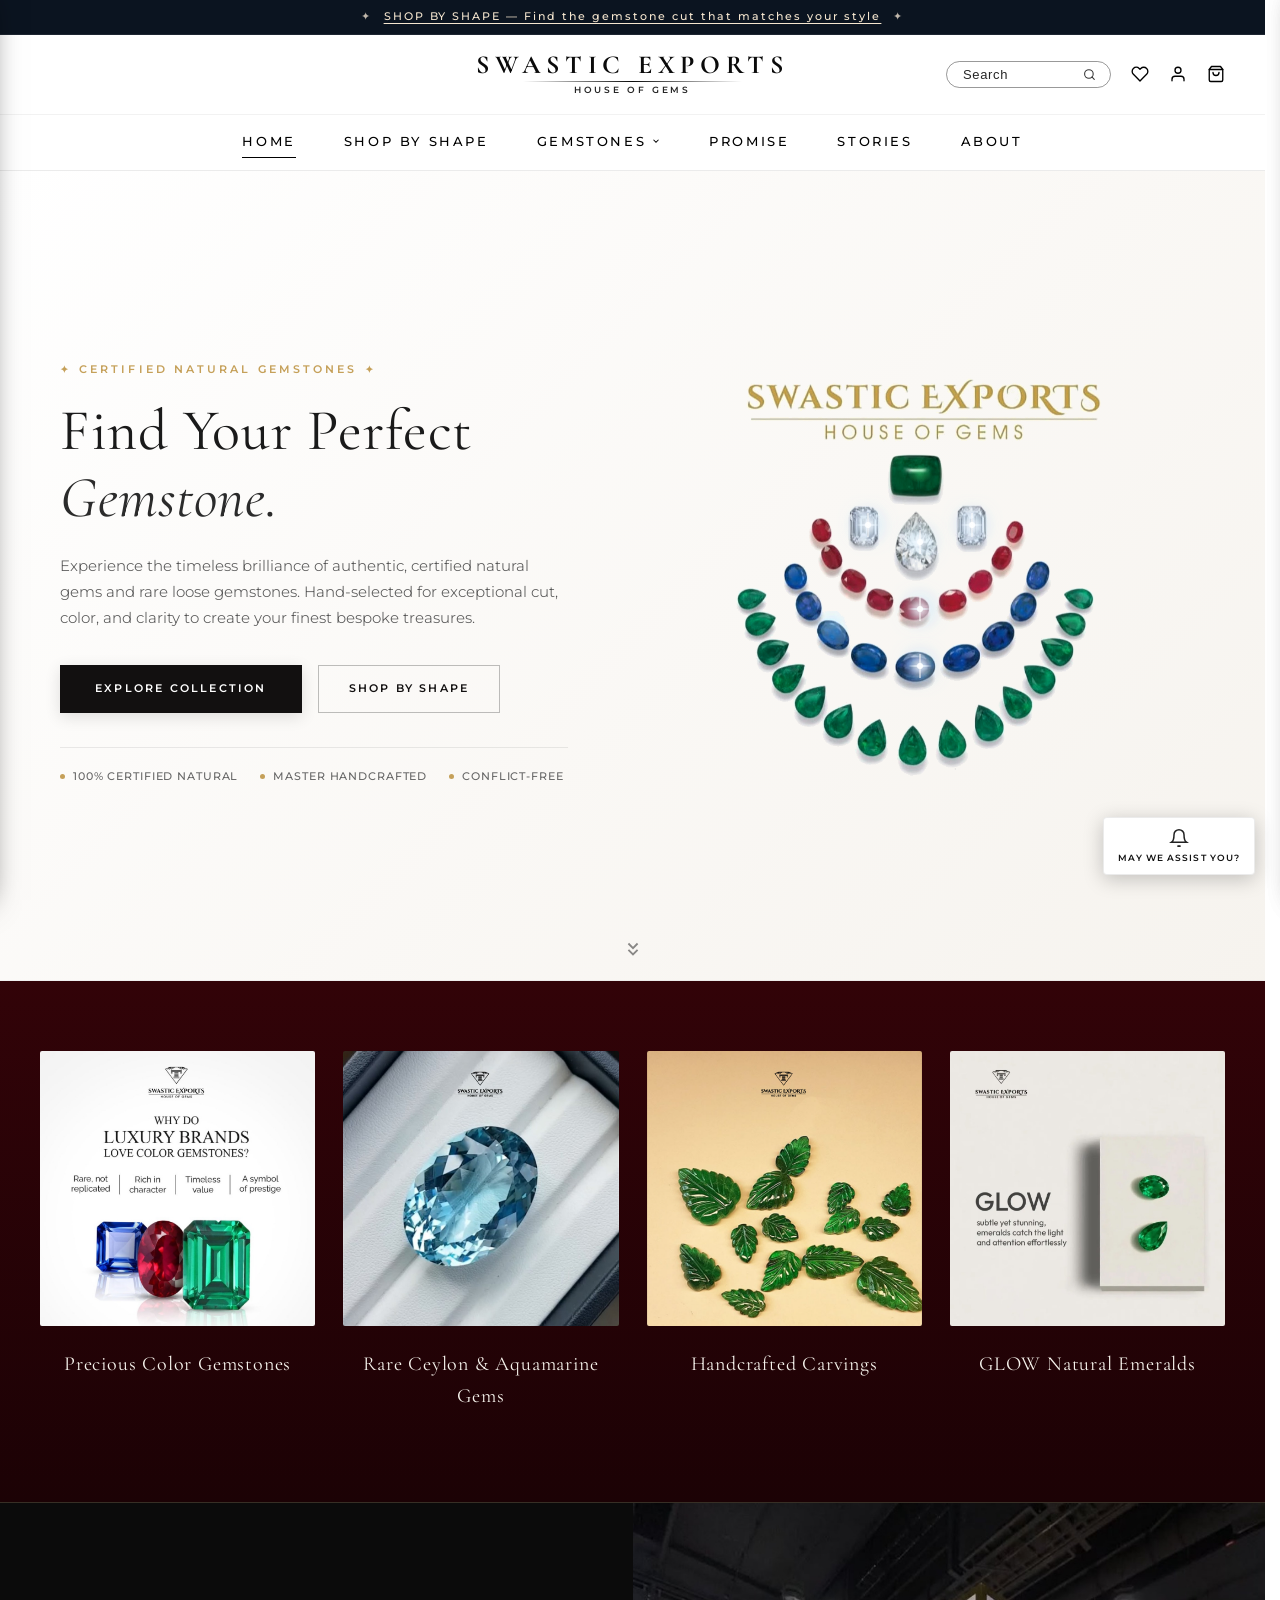
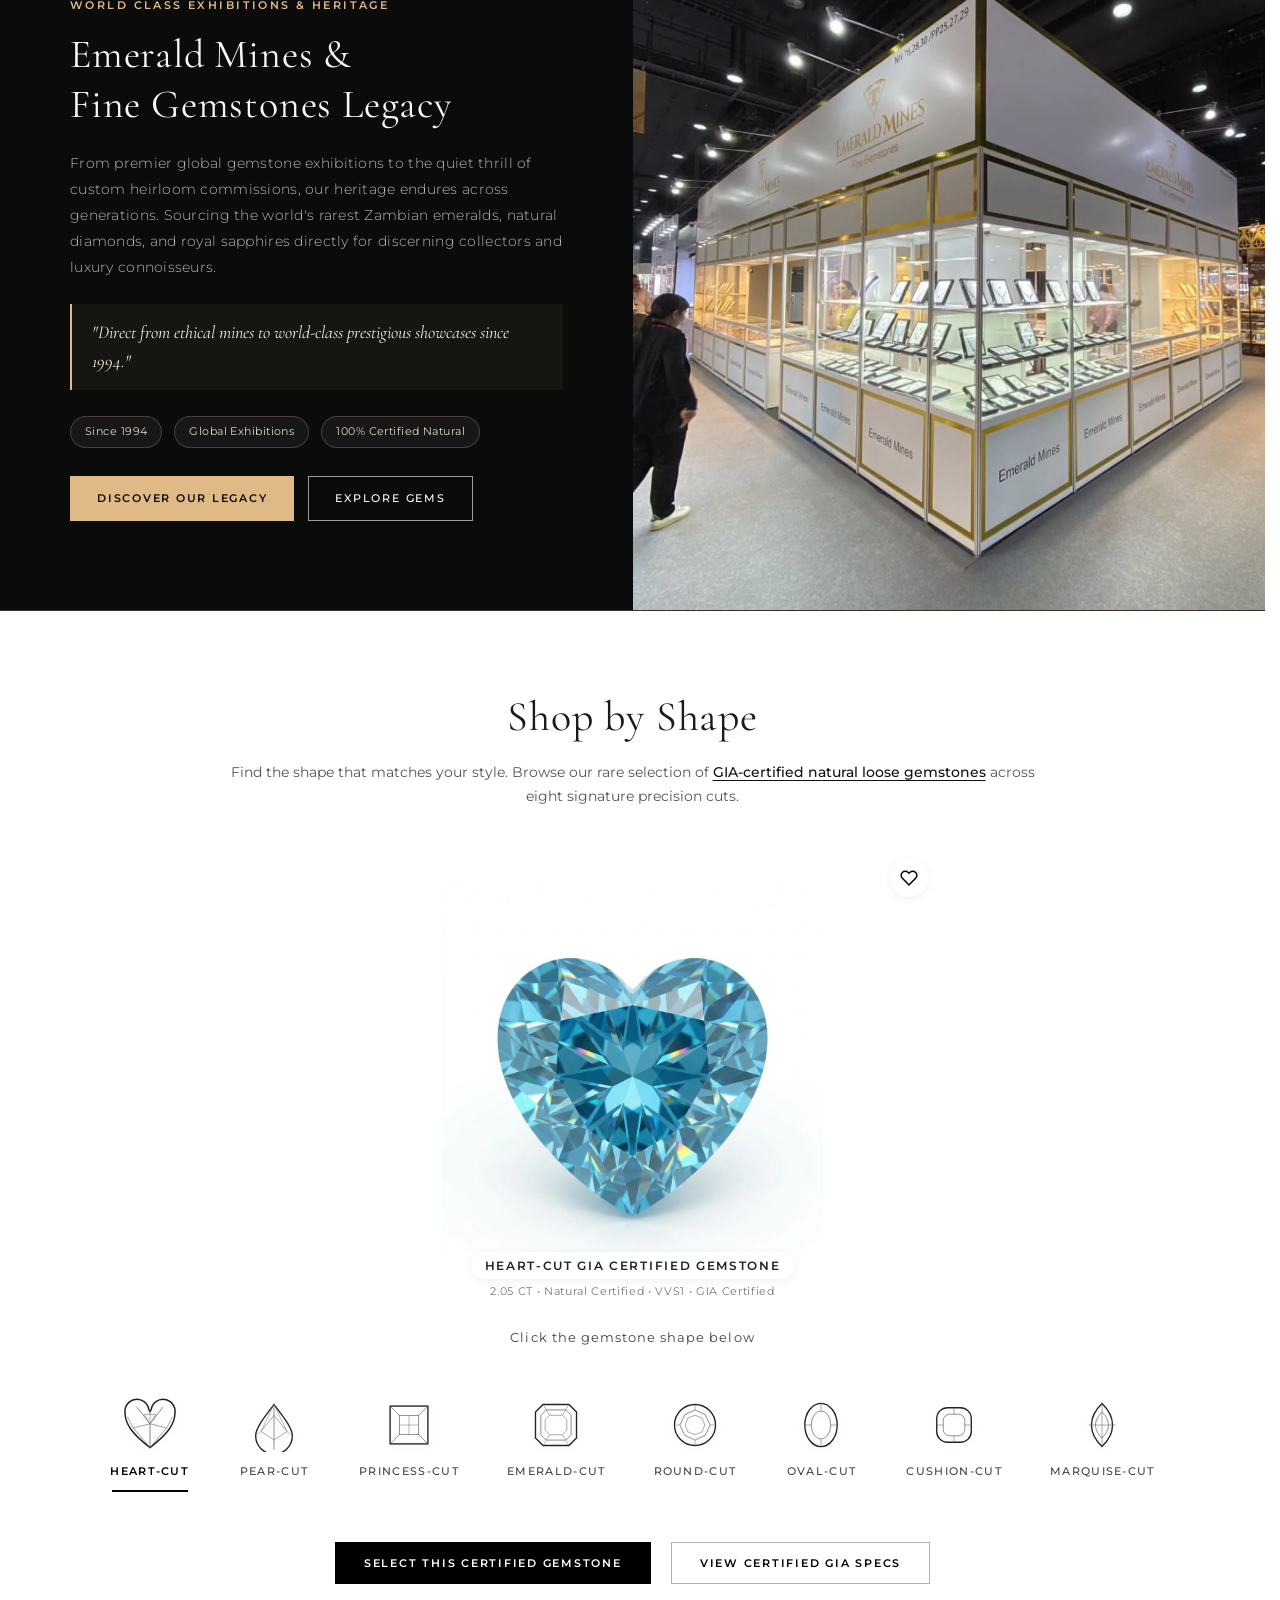
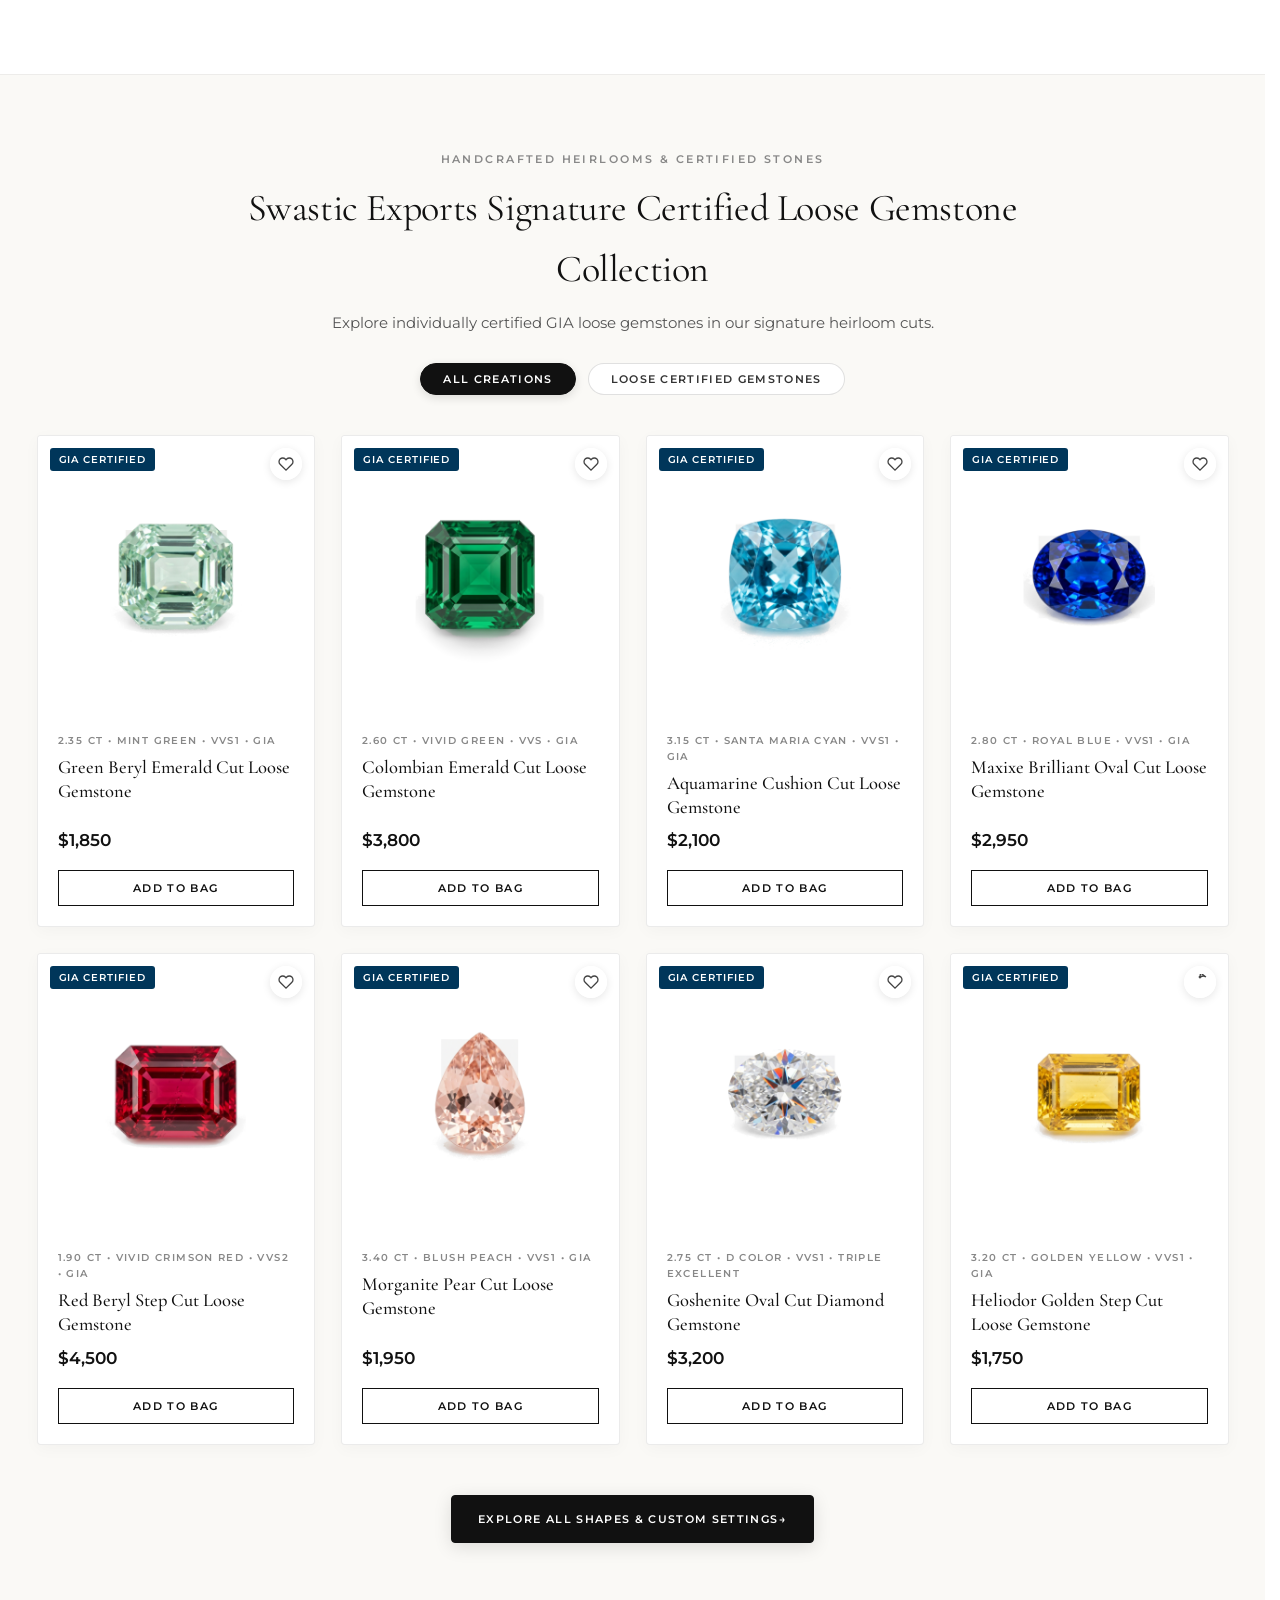
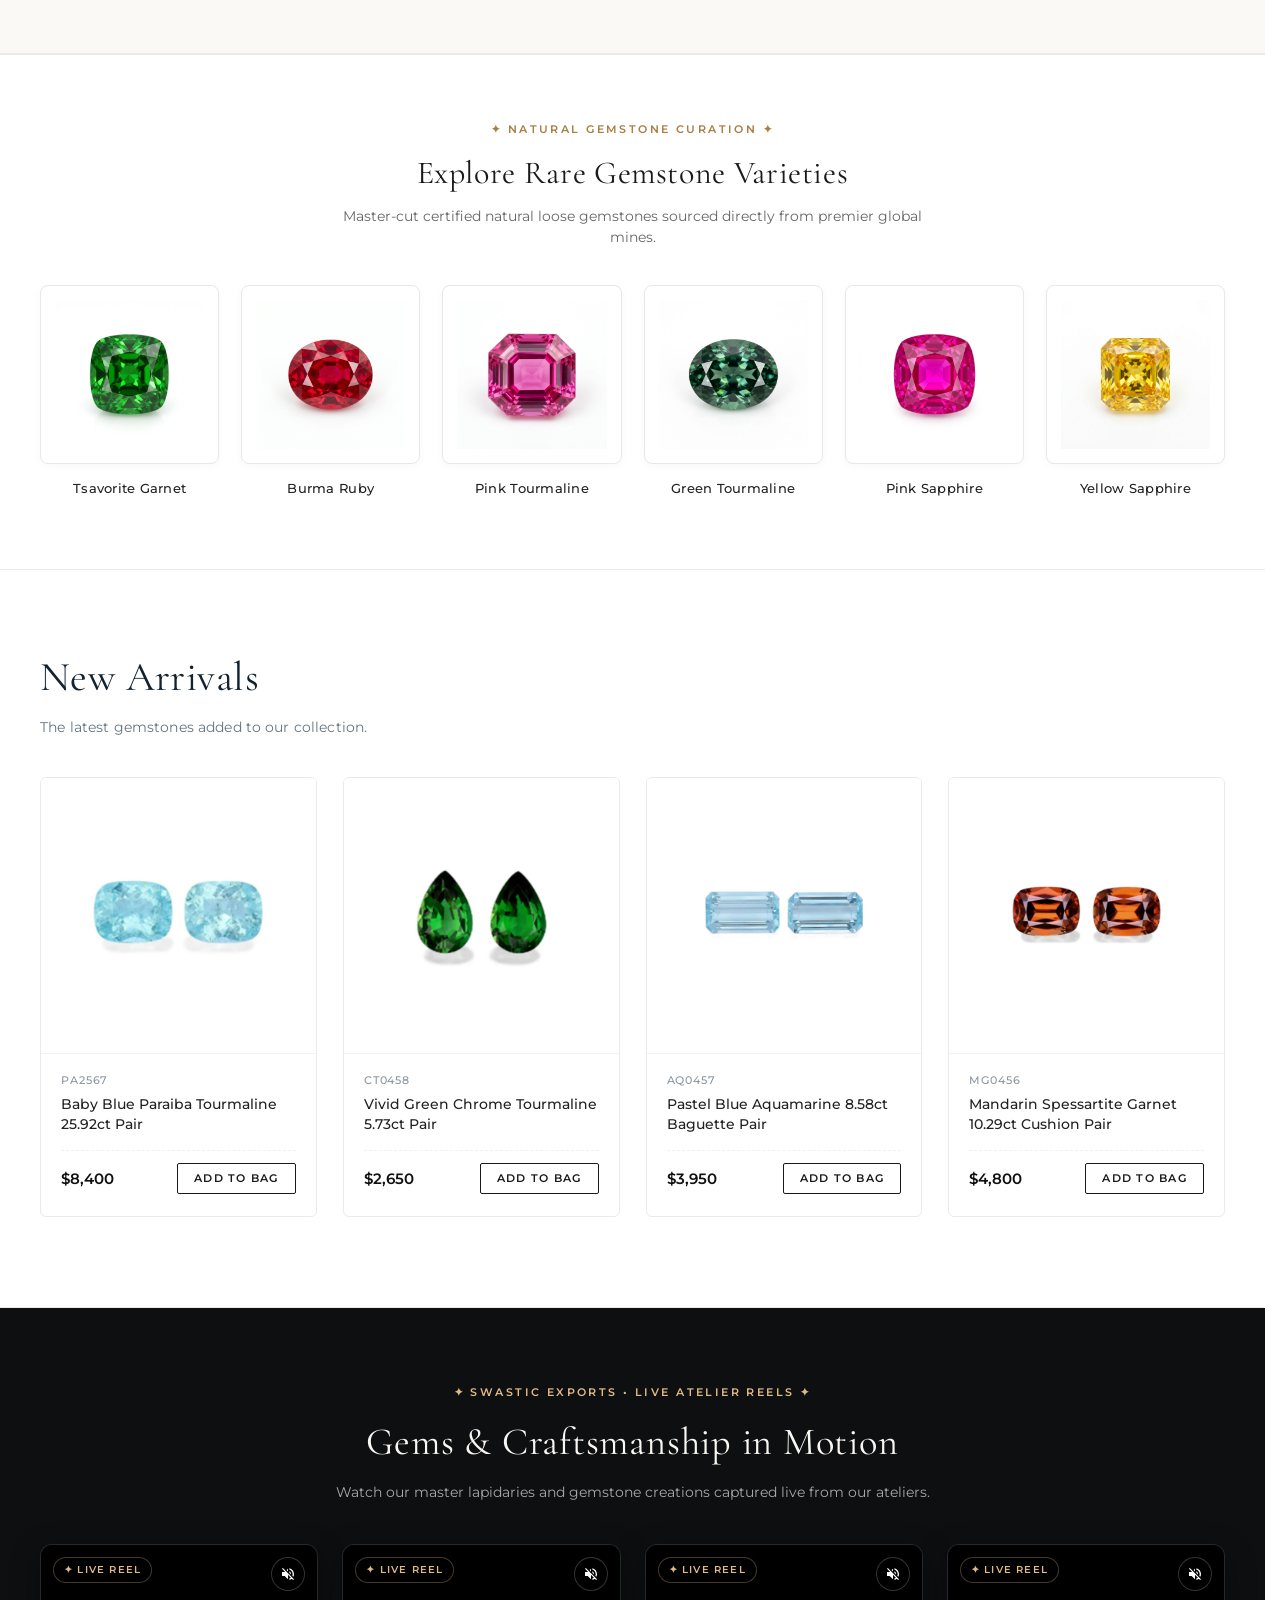
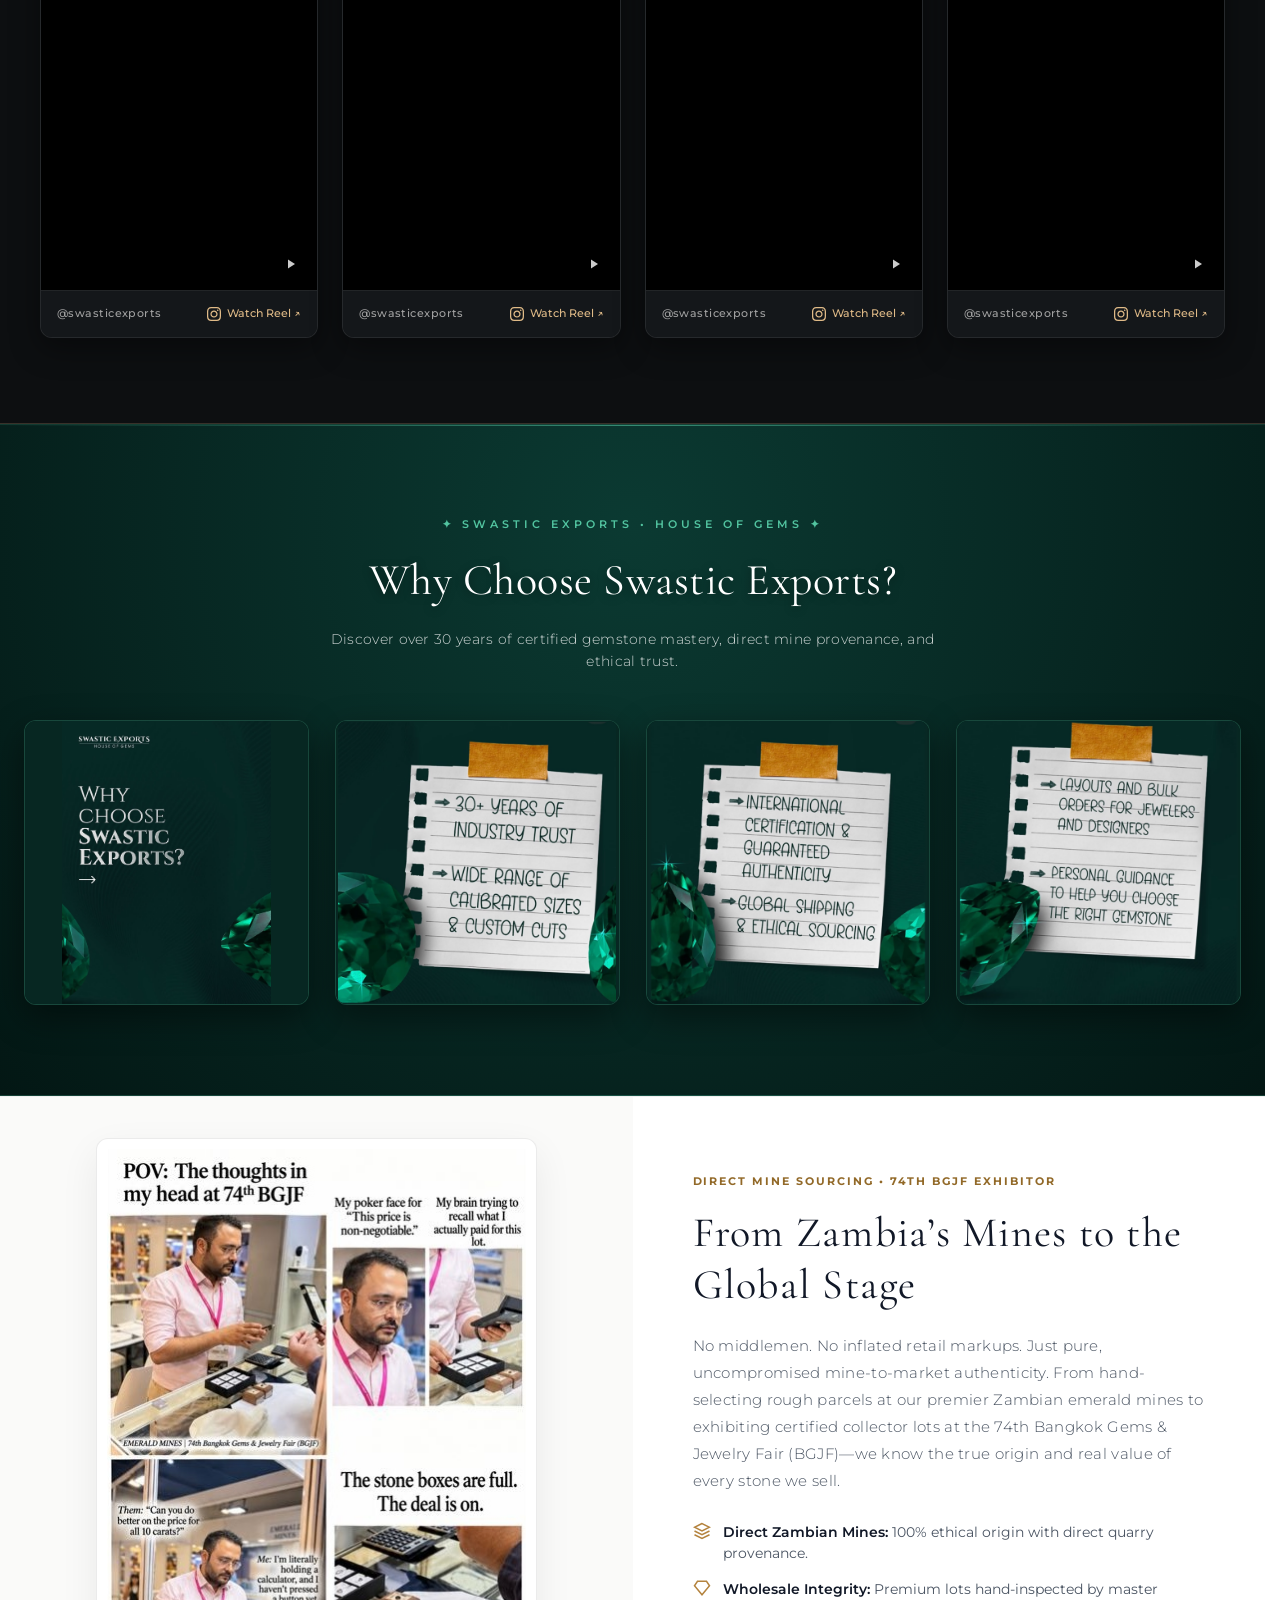
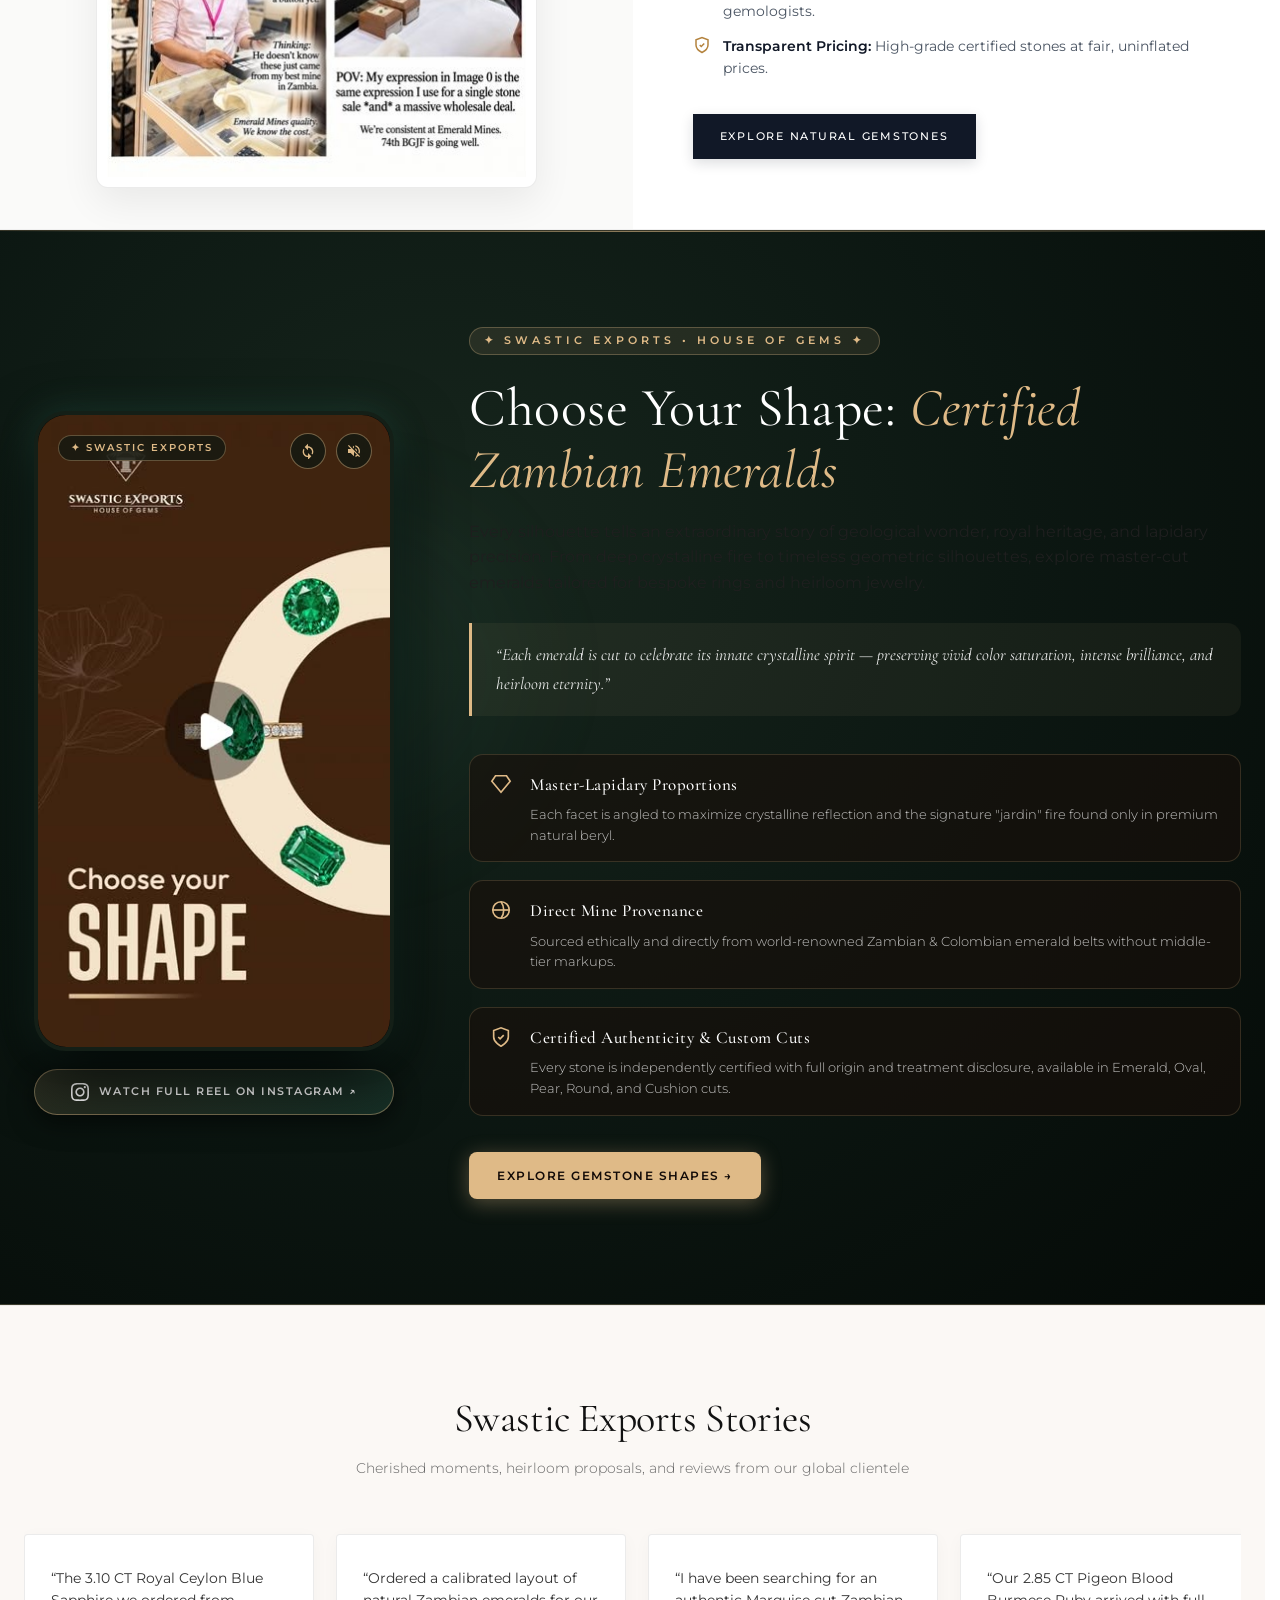
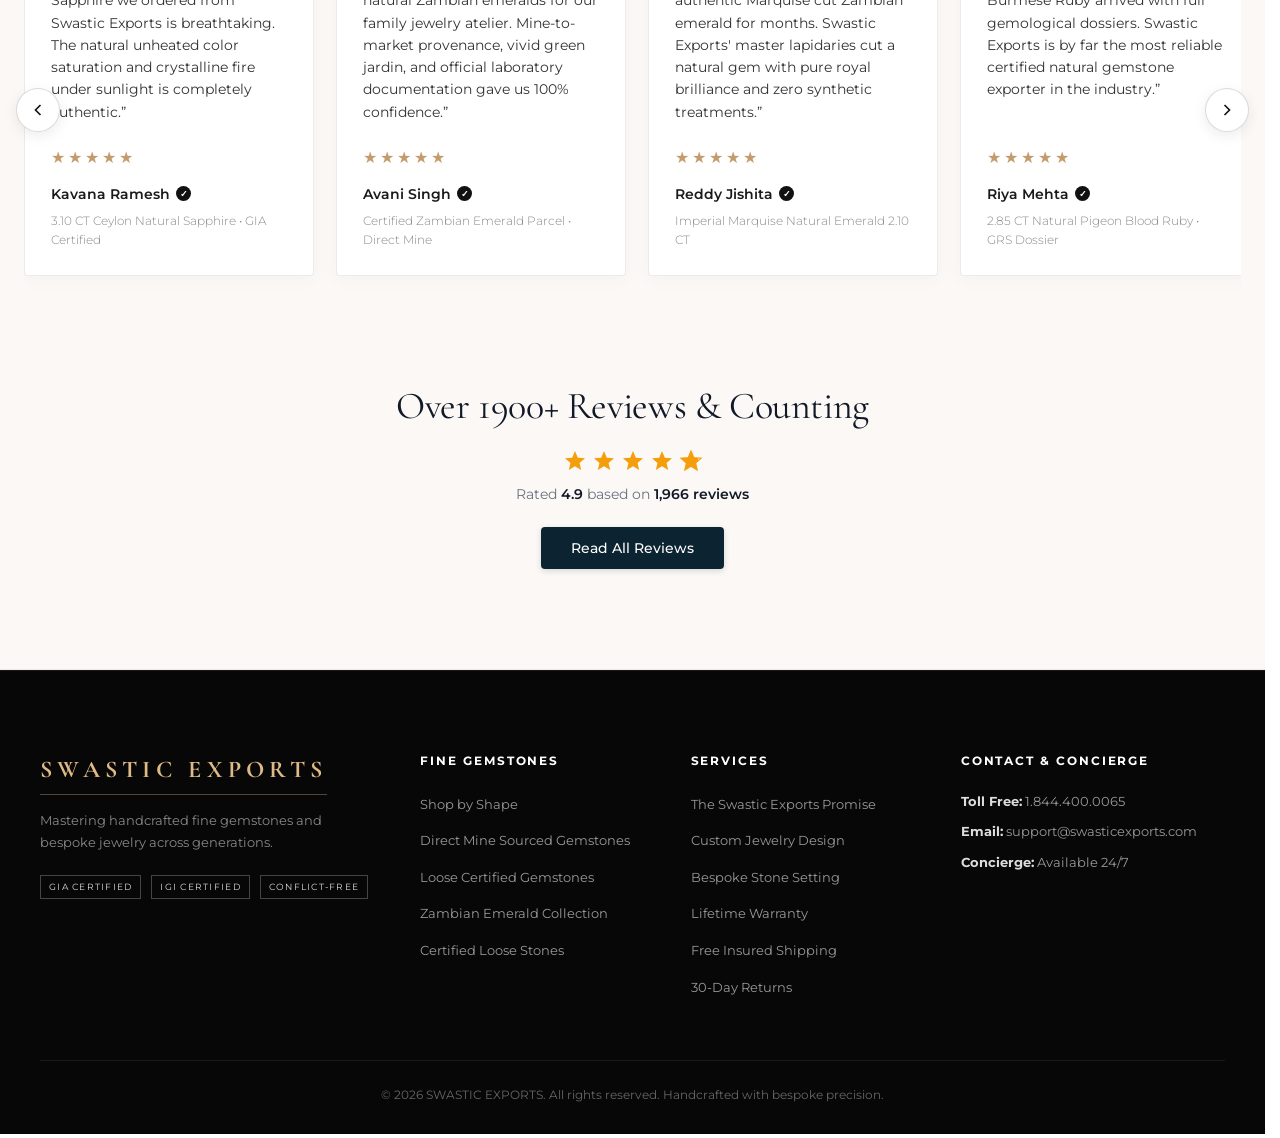
==== index.html @ 40710c4f "Restore original product catalog while keeping interactive gemstones mega-dropdown" ====
<!DOCTYPE html>
<html lang="en">
<head>
  <meta charset="UTF-8">
  <meta name="viewport" content="width=device-width, initial-scale=1.0">
  <title>SWASTIC EXPORTS | House of Certified Natural Gemstones</title>
  <meta name="description" content="Discover Swastic Exports handcrafted luxury natural gemstones, certified loose gemstones, and bespoke fine jewelry. Over 30 years of direct mine provenance.">
  <link rel="preconnect" href="https://fonts.googleapis.com">
  <link rel="preconnect" href="https://fonts.gstatic.com" crossorigin>
  <link href="https://fonts.googleapis.com/css2?family=Cormorant+Garamond:ital,wght@0,300;0,400;0,500;0,600;0,700;1,400&family=Montserrat:wght@200;300;400;500;600&display=swap" rel="stylesheet">
  <link rel="stylesheet" href="style.css">
</head>
<body>

  <!-- Top Announcement Bar (Above Header) -->
  <div class="top-announcement-bar">
    <div class="announcement-content">
      <span class="sparkle-icon">✦</span>
      <a href="shapes.html">SHOP BY SHAPE — Find the gemstone cut that matches your style</a>
      <span class="sparkle-icon">✦</span>
    </div>
  </div>

  <!-- Top Contact & Currency Bar (Transforms into sleek black sticky navbar on scroll) -->
  <header class="site-header" id="siteHeader">
    <div class="top-nav-bar">
      <div class="header-left">
        <button class="mobile-menu-btn" id="mobileMenuBtn" aria-label="Open Navigation Menu" title="Menu">
          <svg class="icon hamburger-icon" viewBox="0 0 24 24" fill="none" stroke="currentColor" stroke-width="2">
            <line x1="3" y1="6" x2="21" y2="6"></line>
            <line x1="3" y1="12" x2="21" y2="12"></line>
            <line x1="3" y1="18" x2="21" y2="18"></line>
          </svg>
        </button>
      </div>

      <div class="header-logo-container">
        <a href="index.html" class="brand-logo">
          <span class="logo-title">SWASTIC EXPORTS</span>
          <span class="logo-sub">HOUSE OF GEMS</span>
        </a>
      </div>

      <div class="header-right">
        <div class="search-pill-container" id="searchTrigger">
          <input type="text" placeholder="Search" id="headerSearchInput" readonly>
          <svg class="icon search-icon" viewBox="0 0 24 24" fill="none" stroke="currentColor" stroke-width="2">
            <circle cx="11" cy="11" r="8"></circle>
            <line x1="21" y1="21" x2="16.65" y2="16.65"></line>
          </svg>
        </div>
        
        <!-- Wishlist / Favorites Button -->
        <button class="nav-action-btn wishlist-btn" id="wishlistBtn" aria-label="Favorites" title="View Favorites">
          <svg class="icon heart-icon" viewBox="0 0 24 24" fill="none" stroke="currentColor" stroke-width="1.8">
            <path d="M20.84 4.61a5.5 5.5 0 0 0-7.78 0L12 5.67l-1.06-1.06a5.5 5.5 0 0 0-7.78 7.78l1.06 1.06L12 21.23l7.78-7.78 1.06-1.06a5.5 5.5 0 0 0 0-7.78z"></path>
          </svg>
          <span class="action-badge" id="wishlistBadgeCount"></span>
        </button>

        <button class="nav-action-btn user-btn" id="userBtn" aria-label="Account">
          <svg class="icon" viewBox="0 0 24 24" fill="none" stroke="currentColor" stroke-width="1.8">
            <path d="M20 21v-2a4 4 0 0 0-4-4H8a4 4 0 0 0-4 4v2"></path>
            <circle cx="12" cy="7" r="4"></circle>
          </svg>
        </button>
        <button class="nav-action-btn cart-btn" id="cartBtn" aria-label="Shopping Bag">
          <svg class="icon" viewBox="0 0 24 24" fill="none" stroke="currentColor" stroke-width="1.8">
            <path d="M6 2L3 6v14a2 2 0 0 0 2 2h14a2 2 0 0 0 2-2V6l-3-4z"></path>
            <line x1="3" y1="6" x2="21" y2="6"></line>
            <path d="M16 10a4 4 0 0 1-8 0"></path>
          </svg>
          <span class="action-badge" id="cartBadgeCount"></span>
        </button>
      </div>
    </div>

    <!-- Navigation Menu Bar -->
    <nav class="main-navigation">
      <ul class="nav-menu">
        <li class="nav-item"><a href="#heroSection" class="nav-link active highlight-menu">HOME</a></li>
        <li class="nav-item"><a href="shapes.html" class="nav-link">SHOP BY SHAPE</a></li>
                <li class="nav-item has-dropdown" id="navGemsItem">
          <a href="index.html#diamond-products-section" class="nav-link nav-link-dropdown" id="navGemsLink" aria-haspopup="true" aria-expanded="false">
            <span>GEMSTONES</span>
            <svg class="dropdown-chevron" viewBox="0 0 24 24" width="10" height="10" fill="none" stroke="currentColor" stroke-width="2.5"><polyline points="6 9 12 15 18 9"></polyline></svg>
          </a>
          <div class="nav-luxury-dropdown" id="gemsDropdownMenu">
            <div class="nav-dropdown-inner">
              <div class="nav-drop-col">
                <span class="nav-drop-heading">
                  <span class="drop-icon">💎</span> NATURAL LOOSE GEMS
                </span>
                <ul class="nav-drop-list">
                  <li><a href="index.html#diamond-products-section" onclick="navigateToCategory('all', event)">Colombian Emeralds</a></li>
                  <li><a href="index.html#diamond-products-section" onclick="navigateToCategory('all', event)">Santa Maria Aquamarines</a></li>
                  <li><a href="index.html#diamond-products-section" onclick="navigateToCategory('all', event)">Mint Green Beryl</a></li>
                  <li><a href="index.html#diamond-products-section" onclick="navigateToCategory('all', event)">Rare Red Beryl &amp; Maxixe</a></li>
                  <li><a href="index.html#diamond-products-section" onclick="navigateToCategory('all', event)">Peach Morganite &amp; Heliodor</a></li>
                  <li><a href="index.html#diamond-products-section" onclick="navigateToCategory('all', event)" class="nav-drop-view-all">View Loose Gemstones Section &rarr;</a></li>
                </ul>
              </div>

              <div class="nav-drop-col">
                <span class="nav-drop-heading">
                  <span class="drop-icon">✨</span> CERTIFIED DIAMOND CUTS
                </span>
                <ul class="nav-drop-list">
                  <li><a href="index.html#diamond-shape-section" onclick="navigateToCategory('diamonds', event)">Round Brilliant Cut (57 Facets)</a></li>
                  <li><a href="index.html#diamond-shape-section" onclick="navigateToCategory('diamonds', event)">Emerald Cut (Hall of Mirrors)</a></li>
                  <li><a href="index.html#diamond-shape-section" onclick="navigateToCategory('diamonds', event)">Royal Oval &amp; Cushion Cuts</a></li>
                  <li><a href="index.html#diamond-shape-section" onclick="navigateToCategory('diamonds', event)">Pear Teardrop &amp; Marquise</a></li>
                  <li><a href="index.html#diamond-shape-section" onclick="navigateToCategory('diamonds', event)">Princess &amp; Heart Cuts</a></li>
                  <li><a href="shapes.html" class="nav-drop-view-all">View All 8 Diamond Shapes &rarr;</a></li>
                </ul>
              </div>

              <div class="nav-drop-col">
                <span class="nav-drop-heading">
                  <span class="drop-icon">💍</span> FINE JEWELRY &amp; COLLECTIONS
                </span>
                <ul class="nav-drop-list">
                  <li><a href="index.html#collection-section">Precious Color Gemstones</a></li>
                  <li><a href="index.html#collection-section">Rare Ceylon &amp; Aquamarine</a></li>
                  <li><a href="index.html#collection-section">Handcrafted Gemstone Carvings</a></li>
                  <li><a href="index.html#collection-section">GLOW Natural Emeralds</a></li>
                  <li><a href="promise.html">Direct Mine Provenance</a></li>
                  <li><a href="index.html#diamond-products-section" onclick="navigateToCategory('all', event)" class="nav-drop-highlight-cta">✦ VIEW ALL PRODUCTS &rarr;</a></li>
                </ul>
              </div>
            </div>
          </div>
        </li>
        <li class="nav-item"><a href="promise.html" class="nav-link">PROMISE</a></li>
        <li class="nav-item"><a href="#stories-section" class="nav-link">STORIES</a></li>
        <li class="nav-item"><a href="about.html" class="nav-link">ABOUT</a></li>
      </ul>
    </nav>
  </header>

  <main>
    <!-- 1. Hero Section: Swastic Exports House of Gems -->
    <section class="hero-section" id="heroSection">
      <div class="hero-gems-container">
        <!-- Left Column: Luxury Brand Narrative & Requested Text -->
        <div class="hero-content-col">
          <div class="hero-eyebrow">
            <span class="gold-diamond-icon">✦</span>
            <span class="eyebrow-text">Certified Natural Gemstones</span>
            <span class="gold-diamond-icon">✦</span>
          </div>

          <h1 class="hero-main-title">
            Find Your Perfect<br>
            <span class="hero-title-accent">Gemstone.</span>
          </h1>

          <p class="hero-subtext">
            Experience the timeless brilliance of authentic, certified natural gems and rare loose gemstones. Hand-selected for exceptional cut, color, and clarity to create your finest bespoke treasures.
          </p>

          <div class="hero-action-group">
            <a href="#collection-section" class="hero-btn-primary">EXPLORE COLLECTION</a>
            <a href="shapes.html" class="hero-btn-secondary">SHOP BY SHAPE</a>
          </div>

          <div class="hero-trust-badges">
            <div class="trust-badge-item">
              <span class="badge-dot"></span>
              <span>100% Certified Natural</span>
            </div>
            <div class="trust-badge-item">
              <span class="badge-dot"></span>
              <span>Master Handcrafted</span>
            </div>
            <div class="trust-badge-item">
              <span class="badge-dot"></span>
              <span>Conflict-Free</span>
            </div>
          </div>
        </div>

        <!-- Right Column: Swastic Exports House of Gems Visual Showcase with Real Sparkles -->
        <div class="hero-visual-col">
          <div class="hero-image-wrapper">
            <img src="images/swastic-gems-hero.png" alt="Swastic Exports - House of Gems" class="hero-gems-img" id="heroGemsImage">
            
            <!-- Realistic Diamond Sparkles & Light Glints -->
            <div class="diamond-sparkle sparkle-pear-diamond" title="Brilliant Pear Gemstone">
              <span class="sparkle-star">
                <span class="sparkle-star-core"></span>
              </span>
            </div>
            <div class="diamond-sparkle sparkle-emerald-diamond-left" title="Emerald Cut Gemstone">
              <span class="sparkle-star">
                <span class="sparkle-star-core"></span>
              </span>
            </div>
            <div class="diamond-sparkle sparkle-emerald-diamond-right" title="Emerald Cut Gemstone">
              <span class="sparkle-star">
                <span class="sparkle-star-core"></span>
              </span>
            </div>
            <div class="diamond-sparkle sparkle-top-emerald" title="Royal Emerald Cushion">
              <span class="sparkle-glow"></span>
            </div>
            <div class="diamond-sparkle sparkle-ruby-center" title="Burmese Ruby">
              <span class="sparkle-star">
                <span class="sparkle-star-core"></span>
              </span>
            </div>
            <div class="diamond-sparkle sparkle-sapphire-accent" title="Royal Ceylon Sapphire">
              <span class="sparkle-star">
                <span class="sparkle-star-core"></span>
              </span>
            </div>
          </div>
        </div>
      </div>

      <div class="hero-scroll-indicator">
        <a href="#collection-section" aria-label="Scroll down">
          <svg class="chevron-down" viewBox="0 0 24 24" fill="none" stroke="currentColor" stroke-width="2">
            <polyline points="7 13 12 18 17 13"></polyline>
            <polyline points="7 6 12 11 17 6"></polyline>
          </svg>
        </a>
      </div>
    </section>

    <!-- 2. Four Collection Grid Section -->
    <section class="featured-collections-section" id="collection-section">
      <div class="collections-container">
        <!-- Card 1: Precious Color Gemstones (Swastic Exports) -->
        <div class="collection-card" onclick="document.getElementById('diamond-shape-section').scrollIntoView({behavior:'smooth'})">
          <div class="collection-img-wrapper">
            <img src="images/collection-color-gems.jpg" alt="Why Luxury Brands Love Color Gemstones - Swastic Exports">
          </div>
          <h3 class="collection-title">Precious Color Gemstones</h3>
        </div>

        <!-- Card 2: Rare Ceylon & Aquamarine Gems -->
        <div class="collection-card" onclick="document.getElementById('diamond-shape-section').scrollIntoView({behavior:'smooth'})">
          <div class="collection-img-wrapper">
            <img src="images/collection-aquamarine-logo.jpg" alt="Rare Natural Aquamarine Gemstone - Swastic Exports">
          </div>
          <h3 class="collection-title">Rare Ceylon &amp; Aquamarine Gems</h3>
        </div>

        <!-- Card 3: Handcrafted Carvings (Swastic Exports) -->
        <div class="collection-card" onclick="document.getElementById('diamond-shape-section').scrollIntoView({behavior:'smooth'})">
          <div class="collection-img-wrapper">
            <img src="images/collection-carvings-logo.png" alt="Handcrafted Gemstone Carvings - Swastic Exports">
          </div>
          <h3 class="collection-title">Handcrafted Carvings</h3>
        </div>

        <!-- Card 4: GLOW Natural Emeralds (Swastic Exports) -->
        <div class="collection-card" onclick="document.getElementById('story-section').scrollIntoView({behavior:'smooth'})">
          <div class="collection-img-wrapper">
            <img src="images/collection-glow-emeralds.jpg" alt="GLOW Natural Emeralds - Swastic Exports">
          </div>
          <h3 class="collection-title">GLOW Natural Emeralds</h3>
        </div>
      </div>
    </section>

    <!-- 3. Legacy Heritage & Exhibition Story Section (Emerald Mines Fine Gemstones) -->
    <section class="story-legacy-section" id="story-section">
      <div class="story-container">
        <!-- Left: Story & Legacy Details -->
        <div class="story-content-left">
          <div class="story-inner-text">
            <span class="story-tag-eyebrow">WORLD CLASS EXHIBITIONS &amp; HERITAGE</span>
            <h2 class="story-heading">Emerald Mines &amp;<br>Fine Gemstones Legacy</h2>
            <p class="story-description">
              From premier global gemstone exhibitions to the quiet thrill of custom heirloom commissions, our heritage endures across generations. Sourcing the world's rarest Zambian emeralds, natural diamonds, and royal sapphires directly for discerning collectors and luxury connoisseurs.
            </p>
            <div class="story-quote-box">
              "Direct from ethical mines to world-class prestigious showcases since 1994."
            </div>
            <div class="story-meta-row">
              <span class="story-tag">Since 1994</span>
              <span class="story-tag">Global Exhibitions</span>
              <span class="story-tag">100% Certified Natural</span>
            </div>
            <div class="story-actions-row" style="margin-top: 28px;">
              <a href="about.html" class="story-cta-btn gold">DISCOVER OUR LEGACY</a>
              <a href="#diamond-shape-section" class="story-cta-btn">EXPLORE GEMS</a>
            </div>
          </div>
        </div>

        <!-- Right: Full-Size Exhibition Showcase Photo -->
        <div class="story-media-right">
          <img src="images/emerald-mines-booth.jpg" alt="Emerald Mines Fine Gemstones Exhibition Showcase" class="story-image">
        </div>
      </div>
    </section>

    <!-- 4. Interactive Gemstone By Shape Section: Live Dynamic Loose Gemstone Switching -->
    <section class="diamond-shape-selector-section" id="diamond-shape-section">
      <div class="shape-selector-header">
        <h2 class="section-title">Shop by Shape</h2>
        <p class="section-subtitle">
          Find the shape that matches your style. Browse our rare selection of <a href="#gia" class="text-link">GIA-certified natural loose gemstones</a> across eight signature precision cuts.
        </p>
      </div>

      <!-- Main Stage Gemstone Showcase (Dynamically updates upon selecting gemstone shapes) -->
      <div class="shape-ring-stage">
        <div class="ring-display-container">
          <img src="images/diamond-blue-heart.jpg" alt="Certified Natural Heart Gemstone" id="activeRingImage" class="active-ring-preview">
          
          <button class="stage-favorite-btn" id="stageFavBtn" title="Add to Favorites" aria-label="Favorite">
            <svg class="icon heart-icon" viewBox="0 0 24 24" fill="none" stroke="currentColor" stroke-width="2">
              <path d="M20.84 4.61a5.5 5.5 0 0 0-7.78 0L12 5.67l-1.06-1.06a5.5 5.5 0 0 0-7.78 7.78l1.06 1.06L12 21.23l7.78-7.78 1.06-1.06a5.5 5.5 0 0 0 0-7.78z"></path>
            </svg>
          </button>

          <div class="ring-spec-overlay">
            <span class="diamond-spec-pill" id="currentCutBadge">HEART-CUT GIA CERTIFIED GEMSTONE</span>
            <span class="diamond-spec-sub" id="currentCaratBadge">2.05 CT • Natural Certified • VVS1 • GIA Certified</span>
          </div>
        </div>

        <p class="selector-instructions">Click the gemstone shape below</p>
      </div>

      <!-- Interactive Diamond Shapes Bar -->
      <div class="diamond-shapes-nav">
        <!-- 1. HEART-CUT -->
        <button class="diamond-shape-btn active" data-shape="heart" data-img="images/diamond-blue-heart.jpg" data-name="HEART-CUT" data-spec="2.05 CT • Natural Certified • VVS1 • GIA Certified">
          <div class="shape-icon-wrapper">
            <svg class="diamond-shape-svg" viewBox="0 0 100 100">
              <path class="facet-outline" d="M50 88 C20 65, 8 48, 8 30 A20 20 0 0 1 48 24 L50 27 L52 24 A20 20 0 0 1 92 30 C92 48, 80 65, 50 88 Z" fill="none" stroke="#222" stroke-width="2.5" />
              <path class="facet-line" d="M50 27 L50 88" stroke="#555" stroke-width="1.2" />
              <path class="facet-line" d="M28 20 L50 48 L72 20" stroke="#555" stroke-width="1.2" fill="none" />
              <path class="facet-line" d="M50 48 L22 55 L50 88 L78 55 Z" stroke="#666" stroke-width="1" fill="none" />
              <path class="facet-line" d="M12 36 L22 55 M88 36 L78 55" stroke="#777" stroke-width="1" />
              <polygon points="50,48 40,32 60,32" fill="rgba(240,240,250,0.5)" stroke="#777" stroke-width="1" />
            </svg>
          </div>
          <span class="shape-label">HEART-CUT</span>
        </button>

        <!-- 2. PEAR-CUT -->
        <button class="diamond-shape-btn" data-shape="pear" data-img="images/diamond-blue-pear.jpg" data-name="PEAR-CUT" data-spec="2.20 CT • Natural Certified • VVS2 • GIA Certified">
          <div class="shape-icon-wrapper">
            <svg class="diamond-shape-svg" viewBox="0 0 100 100">
              <path class="facet-outline" d="M50 12 C30 38, 16 56, 16 70 A34 34 0 0 0 84 70 C84 56, 70 38, 50 12 Z" fill="none" stroke="#222" stroke-width="2.5" />
              <path class="facet-line" d="M50 12 L50 96" stroke="#555" stroke-width="1.2" />
              <path class="facet-line" d="M50 32 L26 62 L50 78 L74 62 Z" stroke="#666" stroke-width="1" fill="none" />
              <path class="facet-line" d="M50 12 L26 62 M50 12 L74 62" stroke="#777" stroke-width="1" />
              <path class="facet-line" d="M26 62 L16 70 M74 62 L84 70" stroke="#888" stroke-width="1" />
            </svg>
          </div>
          <span class="shape-label">PEAR-CUT</span>
        </button>

        <!-- 3. PRINCESS-CUT -->
        <button class="diamond-shape-btn" data-shape="princess" data-img="images/diamond-blue-princess.jpg" data-name="PRINCESS-CUT" data-spec="2.03 CT • Natural Certified • VS1 • GIA Certified">
          <div class="shape-icon-wrapper">
            <svg class="diamond-shape-svg" viewBox="0 0 100 100">
              <rect class="facet-outline" x="15" y="15" width="70" height="70" fill="none" stroke="#222" stroke-width="2.5" />
              <rect class="facet-line" x="32" y="32" width="36" height="36" fill="none" stroke="#555" stroke-width="1.2" />
              <line class="facet-line" x1="15" y1="15" x2="32" y2="32" stroke="#666" stroke-width="1.2" />
              <line class="facet-line" x1="85" y1="15" x2="68" y2="32" stroke="#666" stroke-width="1.2" />
              <line class="facet-line" x1="15" y1="85" x2="32" y2="68" stroke="#666" stroke-width="1.2" />
              <line class="facet-line" x1="85" y1="85" x2="68" y2="68" stroke="#666" stroke-width="1.2" />
              <line class="facet-line" x1="50" y1="32" x2="50" y2="68" stroke="#777" stroke-width="1" />
              <line class="facet-line" x1="32" y1="50" x2="68" y2="50" stroke="#777" stroke-width="1" />
            </svg>
          </div>
          <span class="shape-label">PRINCESS-CUT</span>
        </button>

        <!-- 4. EMERALD-CUT -->
        <button class="diamond-shape-btn" data-shape="emerald" data-img="images/diamond-blue-emerald.jpg" data-name="EMERALD-CUT" data-spec="2.45 CT • Natural Certified • VVS1 • GIA Certified">
          <div class="shape-icon-wrapper">
            <svg class="diamond-shape-svg" viewBox="0 0 100 100">
              <polygon class="facet-outline" points="26,12 74,12 88,26 88,74 74,88 26,88 12,74 12,26" fill="none" stroke="#222" stroke-width="2.5" />
              <polygon class="facet-line" points="32,22 68,22 78,32 78,68 68,78 32,78 22,68 22,32" fill="none" stroke="#555" stroke-width="1.2" />
              <polygon class="facet-line" points="38,32 62,32 70,40 70,60 62,68 38,68 30,60 30,40" fill="none" stroke="#666" stroke-width="1" />
              <line class="facet-line" x1="26" y1="12" x2="38" y2="32" stroke="#777" stroke-width="1" />
              <line class="facet-line" x1="74" y1="12" x2="62" y2="32" stroke="#777" stroke-width="1" />
              <line class="facet-line" x1="26" y1="88" x2="38" y2="68" stroke="#777" stroke-width="1" />
              <line class="facet-line" x1="74" y1="88" x2="62" y2="68" stroke="#777" stroke-width="1" />
            </svg>
          </div>
          <span class="shape-label">EMERALD-CUT</span>
        </button>

        <!-- 5. ROUND-CUT -->
        <button class="diamond-shape-btn" data-shape="round" data-img="images/diamond-blue-round.jpg" data-name="ROUND-CUT" data-spec="2.00 CT • Natural Certified • IF Clarity • GIA Certified">
          <div class="shape-icon-wrapper">
            <svg class="diamond-shape-svg" viewBox="0 0 100 100">
              <circle class="facet-outline" cx="50" cy="50" r="38" fill="none" stroke="#222" stroke-width="2.5" />
              <polygon points="50,22 69,31 78,50 69,69 50,78 31,69 22,50 31,31" fill="none" stroke="#555" stroke-width="1.2" />
              <polygon points="50,32 63,37 68,50 63,63 50,68 37,63 32,50 37,37" fill="none" stroke="#666" stroke-width="1" />
              <line class="facet-line" x1="50" y1="12" x2="50" y2="22" stroke="#777" stroke-width="1" />
              <line class="facet-line" x1="50" y1="78" x2="50" y2="88" stroke="#777" stroke-width="1" />
              <line class="facet-line" x1="12" y1="50" x2="22" y2="50" stroke="#777" stroke-width="1" />
              <line class="facet-line" x1="78" y1="50" x2="88" y2="50" stroke="#777" stroke-width="1" />
            </svg>
          </div>
          <span class="shape-label">ROUND-CUT</span>
        </button>

        <!-- 6. OVAL-CUT -->
        <button class="diamond-shape-btn" data-shape="oval" data-img="images/diamond-blue-oval.jpg" data-name="OVAL-CUT" data-spec="2.15 CT • Natural Certified • VVS1 • GIA Certified">
          <div class="shape-icon-wrapper">
            <svg class="diamond-shape-svg" viewBox="0 0 100 100">
              <ellipse class="facet-outline" cx="50" cy="50" rx="30" ry="40" fill="none" stroke="#222" stroke-width="2.5" />
              <ellipse class="facet-line" cx="50" cy="50" rx="18" ry="26" fill="none" stroke="#555" stroke-width="1.2" />
              <line class="facet-line" x1="50" y1="10" x2="50" y2="24" stroke="#666" stroke-width="1" />
              <line class="facet-line" x1="50" y1="76" x2="50" y2="90" stroke="#666" stroke-width="1" />
              <line class="facet-line" x1="20" y1="50" x2="32" y2="50" stroke="#666" stroke-width="1" />
              <line class="facet-line" x1="68" y1="50" x2="80" y2="50" stroke="#666" stroke-width="1" />
            </svg>
          </div>
          <span class="shape-label">OVAL-CUT</span>
        </button>

        <!-- 7. CUSHION-CUT -->
        <button class="diamond-shape-btn" data-shape="cushion" data-img="images/diamond-blue-cushion.jpg" data-name="CUSHION-CUT" data-spec="2.25 CT • Natural Certified • VS1 • GIA Certified">
          <div class="shape-icon-wrapper">
            <svg class="diamond-shape-svg" viewBox="0 0 100 100">
              <rect class="facet-outline" x="18" y="18" width="64" height="64" rx="20" ry="20" fill="none" stroke="#222" stroke-width="2.5" />
              <rect class="facet-line" x="30" y="30" width="40" height="40" rx="12" ry="12" fill="none" stroke="#555" stroke-width="1.2" />
              <line class="facet-line" x1="18" y1="50" x2="30" y2="50" stroke="#666" stroke-width="1" />
              <line class="facet-line" x1="70" y1="50" x2="82" y2="50" stroke="#666" stroke-width="1" />
              <line class="facet-line" x1="50" y1="18" x2="50" y2="30" stroke="#666" stroke-width="1" />
              <line class="facet-line" x1="50" y1="70" x2="50" y2="82" stroke="#666" stroke-width="1" />
            </svg>
          </div>
          <span class="shape-label">CUSHION-CUT</span>
        </button>

        <!-- 8. MARQUISE-CUT -->
        <button class="diamond-shape-btn" data-shape="marquise" data-img="images/diamond-blue-marquise.jpg" data-name="MARQUISE-CUT" data-spec="2.10 CT • Natural Certified • VVS2 • GIA Certified">
          <div class="shape-icon-wrapper">
            <svg class="diamond-shape-svg" viewBox="0 0 100 100">
              <path class="facet-outline" d="M50 10 C24 35, 24 65, 50 90 C76 65, 76 35, 50 10 Z" fill="none" stroke="#222" stroke-width="2.5" />
              <path class="facet-line" d="M50 26 C34 42, 34 58, 50 74 C66 58, 66 42, 50 26 Z" fill="none" stroke="#555" stroke-width="1.2" />
              <line class="facet-line" x1="50" y1="10" x2="50" y2="90" stroke="#666" stroke-width="1" />
              <line class="facet-line" x1="25" y1="50" x2="75" y2="50" stroke="#666" stroke-width="1" />
            </svg>
          </div>
          <span class="shape-label">MARQUISE-CUT</span>
        </button>
      </div>

      <!-- Action buttons under shape selector -->
      <div class="shape-action-row">
        <button class="shape-action-btn primary" id="customizeRingBtn">SELECT THIS CERTIFIED GEMSTONE</button>
        <button class="shape-action-btn secondary" id="viewSpecsBtn">VIEW CERTIFIED GIA SPECS</button>
      </div>
    </section>

    <!-- 4b. Signature Certified Gemstone Collection (Directly Underneath Shape Selector) -->
    <section class="featured-diamond-products-section" id="diamond-products-section">
      <div class="products-section-container">
        
        <div class="products-section-header">
          <span class="products-eyebrow">HANDCRAFTED HEIRLOOMS &amp; CERTIFIED STONES</span>
          <h2 class="products-main-title">Swastic Exports Signature Certified Loose Gemstone Collection</h2>
          <p class="products-subtitle">
            Explore individually certified GIA loose gemstones in our signature heirloom cuts.
          </p>

          <!-- Filter Tabs -->
          <div class="product-category-tabs">
            <button class="prod-tab-btn active" data-tab="all" onclick="filterProductCategory('all')">ALL CREATIONS</button>
            <button class="prod-tab-btn" data-tab="diamonds" onclick="filterProductCategory('diamonds')">LOOSE CERTIFIED GEMSTONES</button>
          </div>
        </div>

        <!-- Product Grid: 8 GIA Certified Loose Gemstones & Diamonds -->
        <div class="diamond-products-grid" id="diamondProductsGrid">
          
          <!-- 1. Green Beryl -->
          <div class="product-item-card" data-category="diamonds">
            <div class="product-thumb-holder loose-diamond-holder">
              <span class="product-badge cert-badge-card">GIA CERTIFIED</span>
              <img src="images/product-gem-green-beryl.png" alt="2.35 CT Green Beryl Emerald Cut Loose Gemstone" class="product-img">
              <button class="product-fav-btn" onclick="toggleProductFav(this, 'gem-green-beryl', '2.35 CT Green Beryl Emerald Cut Gemstone', 1850, 'GIA • Mint Green • VVS1 • Heirloom Cut', 'images/product-gem-green-beryl.png')" title="Save to Favorites" aria-label="Favorite">
                <svg viewBox="0 0 24 24" fill="none" stroke="currentColor" stroke-width="2"><path d="M20.84 4.61a5.5 5.5 0 0 0-7.78 0L12 5.67l-1.06-1.06a5.5 5.5 0 0 0-7.78 7.78l1.06 1.06L12 21.23l7.78-7.78 1.06-1.06a5.5 5.5 0 0 0 0-7.78z"></path></svg>
              </button>
            </div>
            <div class="product-card-details">
              <span class="product-spec-tag">2.35 CT • MINT GREEN • VVS1 • GIA</span>
              <h3 class="product-title">Green Beryl Emerald Cut Loose Gemstone</h3>
              <p class="product-price">$1,850</p>
              <button class="product-card-add-btn" onclick="addProductToBag('gem-green-beryl', '2.35 CT Green Beryl Emerald Cut Gemstone', 1850, 'GIA • Mint Green • VVS1 • Heirloom Cut', 'images/product-gem-green-beryl.png')">ADD TO BAG</button>
            </div>
          </div>

          <!-- 2. Emerald -->
          <div class="product-item-card" data-category="diamonds">
            <div class="product-thumb-holder loose-diamond-holder">
              <span class="product-badge cert-badge-card">GIA CERTIFIED</span>
              <img src="images/product-gem-emerald.png" alt="2.60 CT Colombian Emerald Cut Loose Gemstone" class="product-img">
              <button class="product-fav-btn" onclick="toggleProductFav(this, 'gem-emerald', '2.60 CT Colombian Emerald Cut Gemstone', 3800, 'GIA • Vivid Green • VVS • Royal Provenance', 'images/product-gem-emerald.png')" title="Save to Favorites" aria-label="Favorite">
                <svg viewBox="0 0 24 24" fill="none" stroke="currentColor" stroke-width="2"><path d="M20.84 4.61a5.5 5.5 0 0 0-7.78 0L12 5.67l-1.06-1.06a5.5 5.5 0 0 0-7.78 7.78l1.06 1.06L12 21.23l7.78-7.78 1.06-1.06a5.5 5.5 0 0 0 0-7.78z"></path></svg>
              </button>
            </div>
            <div class="product-card-details">
              <span class="product-spec-tag">2.60 CT • VIVID GREEN • VVS • GIA</span>
              <h3 class="product-title">Colombian Emerald Cut Loose Gemstone</h3>
              <p class="product-price">$3,800</p>
              <button class="product-card-add-btn" onclick="addProductToBag('gem-emerald', '2.60 CT Colombian Emerald Cut Gemstone', 3800, 'GIA • Vivid Green • VVS • Royal Provenance', 'images/product-gem-emerald.png')">ADD TO BAG</button>
            </div>
          </div>

          <!-- 3. Aquamarine -->
          <div class="product-item-card" data-category="diamonds">
            <div class="product-thumb-holder loose-diamond-holder">
              <span class="product-badge cert-badge-card">GIA CERTIFIED</span>
              <img src="images/product-gem-aquamarine.png" alt="3.15 CT Aquamarine Cushion Cut Loose Gemstone" class="product-img">
              <button class="product-fav-btn" onclick="toggleProductFav(this, 'gem-aquamarine', '3.15 CT Aquamarine Cushion Cut Gemstone', 2100, 'GIA • Santa Maria Cyan • VVS1 • Radiant Cut', 'images/product-gem-aquamarine.png')" title="Save to Favorites" aria-label="Favorite">
                <svg viewBox="0 0 24 24" fill="none" stroke="currentColor" stroke-width="2"><path d="M20.84 4.61a5.5 5.5 0 0 0-7.78 0L12 5.67l-1.06-1.06a5.5 5.5 0 0 0-7.78 7.78l1.06 1.06L12 21.23l7.78-7.78 1.06-1.06a5.5 5.5 0 0 0 0-7.78z"></path></svg>
              </button>
            </div>
            <div class="product-card-details">
              <span class="product-spec-tag">3.15 CT • SANTA MARIA CYAN • VVS1 • GIA</span>
              <h3 class="product-title">Aquamarine Cushion Cut Loose Gemstone</h3>
              <p class="product-price">$2,100</p>
              <button class="product-card-add-btn" onclick="addProductToBag('gem-aquamarine', '3.15 CT Aquamarine Cushion Cut Gemstone', 2100, 'GIA • Santa Maria Cyan • VVS1 • Radiant Cut', 'images/product-gem-aquamarine.png')">ADD TO BAG</button>
            </div>
          </div>

          <!-- 4. Maxixe -->
          <div class="product-item-card" data-category="diamonds">
            <div class="product-thumb-holder loose-diamond-holder">
              <span class="product-badge cert-badge-card">GIA CERTIFIED</span>
              <img src="images/product-gem-maxixe.png" alt="2.80 CT Maxixe Oval Brilliant Loose Gemstone" class="product-img">
              <button class="product-fav-btn" onclick="toggleProductFav(this, 'gem-maxixe', '2.80 CT Maxixe Oval Brilliant Cut Gemstone', 2950, 'GIA • Royal Cobalt Blue • VVS1 • Rare Specimen', 'images/product-gem-maxixe.png')" title="Save to Favorites" aria-label="Favorite">
                <svg viewBox="0 0 24 24" fill="none" stroke="currentColor" stroke-width="2"><path d="M20.84 4.61a5.5 5.5 0 0 0-7.78 0L12 5.67l-1.06-1.06a5.5 5.5 0 0 0-7.78 7.78l1.06 1.06L12 21.23l7.78-7.78 1.06-1.06a5.5 5.5 0 0 0 0-7.78z"></path></svg>
              </button>
            </div>
            <div class="product-card-details">
              <span class="product-spec-tag">2.80 CT • ROYAL BLUE • VVS1 • GIA</span>
              <h3 class="product-title">Maxixe Brilliant Oval Cut Loose Gemstone</h3>
              <p class="product-price">$2,950</p>
              <button class="product-card-add-btn" onclick="addProductToBag('gem-maxixe', '2.80 CT Maxixe Oval Brilliant Cut Gemstone', 2950, 'GIA • Royal Cobalt Blue • VVS1 • Rare Specimen', 'images/product-gem-maxixe.png')">ADD TO BAG</button>
            </div>
          </div>

          <!-- 5. Red Beryl -->
          <div class="product-item-card" data-category="diamonds">
            <div class="product-thumb-holder loose-diamond-holder">
              <span class="product-badge cert-badge-card">GIA CERTIFIED</span>
              <img src="images/product-gem-red-beryl.png" alt="1.90 CT Red Beryl Step Cut Loose Gemstone" class="product-img">
              <button class="product-fav-btn" onclick="toggleProductFav(this, 'gem-red-beryl', '1.90 CT Red Beryl Step Cut Gemstone', 4500, 'GIA • Vivid Raspberry Red • VVS2 • Extremely Rare', 'images/product-gem-red-beryl.png')" title="Save to Favorites" aria-label="Favorite">
                <svg viewBox="0 0 24 24" fill="none" stroke="currentColor" stroke-width="2"><path d="M20.84 4.61a5.5 5.5 0 0 0-7.78 0L12 5.67l-1.06-1.06a5.5 5.5 0 0 0-7.78 7.78l1.06 1.06L12 21.23l7.78-7.78 1.06-1.06a5.5 5.5 0 0 0 0-7.78z"></path></svg>
              </button>
            </div>
            <div class="product-card-details">
              <span class="product-spec-tag">1.90 CT • VIVID CRIMSON RED • VVS2 • GIA</span>
              <h3 class="product-title">Red Beryl Step Cut Loose Gemstone</h3>
              <p class="product-price">$4,500</p>
              <button class="product-card-add-btn" onclick="addProductToBag('gem-red-beryl', '1.90 CT Red Beryl Step Cut Gemstone', 4500, 'GIA • Vivid Raspberry Red • VVS2 • Extremely Rare', 'images/product-gem-red-beryl.png')">ADD TO BAG</button>
            </div>
          </div>

          <!-- 6. Morganite -->
          <div class="product-item-card" data-category="diamonds">
            <div class="product-thumb-holder loose-diamond-holder">
              <span class="product-badge cert-badge-card">GIA CERTIFIED</span>
              <img src="images/product-gem-morganite.png" alt="3.40 CT Morganite Pear Cut Loose Gemstone" class="product-img">
              <button class="product-fav-btn" onclick="toggleProductFav(this, 'gem-morganite', '3.40 CT Morganite Pear Cut Gemstone', 1950, 'GIA • Blush Peach Pink • VVS1 • Heirloom Cut', 'images/product-gem-morganite.png')" title="Save to Favorites" aria-label="Favorite">
                <svg viewBox="0 0 24 24" fill="none" stroke="currentColor" stroke-width="2"><path d="M20.84 4.61a5.5 5.5 0 0 0-7.78 0L12 5.67l-1.06-1.06a5.5 5.5 0 0 0-7.78 7.78l1.06 1.06L12 21.23l7.78-7.78 1.06-1.06a5.5 5.5 0 0 0 0-7.78z"></path></svg>
              </button>
            </div>
            <div class="product-card-details">
              <span class="product-spec-tag">3.40 CT • BLUSH PEACH • VVS1 • GIA</span>
              <h3 class="product-title">Morganite Pear Cut Loose Gemstone</h3>
              <p class="product-price">$1,950</p>
              <button class="product-card-add-btn" onclick="addProductToBag('gem-morganite', '3.40 CT Morganite Pear Cut Gemstone', 1950, 'GIA • Blush Peach Pink • VVS1 • Heirloom Cut', 'images/product-gem-morganite.png')">ADD TO BAG</button>
            </div>
          </div>

          <!-- 7. Goshenite (Pure Diamond Brilliant) -->
          <div class="product-item-card" data-category="diamonds">
            <div class="product-thumb-holder loose-diamond-holder">
              <span class="product-badge cert-badge-card">GIA CERTIFIED</span>
              <img src="images/product-gem-goshenite-diamond.png" alt="2.75 CT Goshenite Oval Brilliant Loose Diamond Gemstone" class="product-img">
              <button class="product-fav-btn" onclick="toggleProductFav(this, 'gem-goshenite-diamond', '2.75 CT Goshenite Brilliant Diamond Gemstone', 3200, 'GIA • D Color • VVS1 • Triple Excellent Fire', 'images/product-gem-goshenite-diamond.png')" title="Save to Favorites" aria-label="Favorite">
                <svg viewBox="0 0 24 24" fill="none" stroke="currentColor" stroke-width="2"><path d="M20.84 4.61a5.5 5.5 0 0 0-7.78 0L12 5.67l-1.06-1.06a5.5 5.5 0 0 0-7.78 7.78l1.06 1.06L12 21.23l7.78-7.78 1.06-1.06a5.5 5.5 0 0 0 0-7.78z"></path></svg>
              </button>
            </div>
            <div class="product-card-details">
              <span class="product-spec-tag">2.75 CT • D COLOR • VVS1 • TRIPLE EXCELLENT</span>
              <h3 class="product-title">Goshenite Oval Cut Diamond Gemstone</h3>
              <p class="product-price">$3,200</p>
              <button class="product-card-add-btn" onclick="addProductToBag('gem-goshenite-diamond', '2.75 CT Goshenite Brilliant Diamond Gemstone', 3200, 'GIA • D Color • VVS1 • Triple Excellent Fire', 'images/product-gem-goshenite-diamond.png')">ADD TO BAG</button>
            </div>
          </div>

          <!-- 8. Heliodor -->
          <div class="product-item-card" data-category="diamonds">
            <div class="product-thumb-holder loose-diamond-holder">
              <span class="product-badge cert-badge-card">GIA CERTIFIED</span>
              <img src="images/product-gem-heliodor.png" alt="3.20 CT Heliodor Golden Step Cut Loose Gemstone" class="product-img">
              <button class="product-fav-btn" onclick="toggleProductFav(this, 'gem-heliodor', '3.20 CT Heliodor Golden Step Cut Gemstone', 1750, 'GIA • Sunshine Golden Yellow • VVS1 • Precision Cut', 'images/product-gem-heliodor.png')" title="Save to Favorites" aria-label="Favorite">
                <svg viewBox="0 0 24 24" fill="none" stroke="currentColor" stroke-width="2"><path d="M20.84 4.61a5.5 5.5 0 0 0-7.78 0L12 5.67l-1.06-1.06a5.5 5.5 0 0 0 0-7.78z"></path></svg>
              </button>
            </div>
            <div class="product-card-details">
              <span class="product-spec-tag">3.20 CT • GOLDEN YELLOW • VVS1 • GIA</span>
              <h3 class="product-title">Heliodor Golden Step Cut Loose Gemstone</h3>
              <p class="product-price">$1,750</p>
              <button class="product-card-add-btn" onclick="addProductToBag('gem-heliodor', '3.20 CT Heliodor Golden Step Cut Gemstone', 1750, 'GIA • Sunshine Golden Yellow • VVS1 • Precision Cut', 'images/product-gem-heliodor.png')">ADD TO BAG</button>
            </div>
          </div>

        </div>

        <div class="products-view-all-row">
          <a href="shapes.html" class="hero-cta-btn dark-cta">
            <span>EXPLORE ALL SHAPES &amp; CUSTOM SETTINGS</span>
            <span class="cta-arrow-icon">&rarr;</span>
          </a>
        </div>

      </div>
    </section>

    <!-- 4b. Rare Loose Gemstone Spectrum Section (Image 2 - Pure White Real Gems) -->
    <section class="gem-variety-strip-section" id="gem-variety-section">
      <div class="gem-variety-container">
        <div class="gem-variety-header">
          <span class="variety-eyebrow">✦ NATURAL GEMSTONE CURATION ✦</span>
          <h2 class="variety-title">Explore Rare Gemstone Varieties</h2>
          <p class="variety-subtitle">Master-cut certified natural loose gemstones sourced directly from premier global mines.</p>
        </div>
        <div class="gem-variety-grid">
          <div class="gem-variety-item">
            <div class="gem-variety-thumb">
              <img src="images/gem-tsavorite-garnet.jpg" alt="Tsavorite Garnet" loading="lazy">
            </div>
            <span class="gem-variety-name">Tsavorite Garnet</span>
          </div>
          <div class="gem-variety-item">
            <div class="gem-variety-thumb">
              <img src="images/gem-burma-ruby.jpg" alt="Burma Ruby" loading="lazy">
            </div>
            <span class="gem-variety-name">Burma Ruby</span>
          </div>
          <div class="gem-variety-item">
            <div class="gem-variety-thumb">
              <img src="images/gem-pink-tourmaline.jpg" alt="Pink Tourmaline" loading="lazy">
            </div>
            <span class="gem-variety-name">Pink Tourmaline</span>
          </div>
          <div class="gem-variety-item">
            <div class="gem-variety-thumb">
              <img src="images/gem-green-tourmaline.jpg" alt="Green Tourmaline" loading="lazy">
            </div>
            <span class="gem-variety-name">Green Tourmaline</span>
          </div>
          <div class="gem-variety-item">
            <div class="gem-variety-thumb">
              <img src="images/gem-pink-sapphire.jpg" alt="Pink Sapphire" loading="lazy">
            </div>
            <span class="gem-variety-name">Pink Sapphire</span>
          </div>
          <div class="gem-variety-item">
            <div class="gem-variety-thumb">
              <img src="images/gem-yellow-sapphire.jpg" alt="Yellow Sapphire" loading="lazy">
            </div>
            <span class="gem-variety-name">Yellow Sapphire</span>
          </div>
        </div>
      </div>
    </section>

    <!-- 4c. New Arrivals Section (Image 3 - Pairs & Exclusive Collector Lots) -->
    <section class="new-arrivals-section" id="new-arrivals-section">
      <div class="new-arrivals-container">
        <div class="new-arrivals-header">
          <h2 class="new-arrivals-title">New Arrivals</h2>
          <p class="new-arrivals-subtitle">The latest gemstones added to our collection.</p>
        </div>

        <div class="new-arrivals-grid">
          <!-- Item 1: Paraiba Tourmaline Pair -->
          <div class="new-arrival-card">
            <div class="new-arrival-media">
              <img src="images/pair-paraiba-tourmaline.png" alt="Baby Blue Paraiba Tourmaline 25.92ct Pair" loading="eager">
            </div>
            <div class="new-arrival-meta">
              <span class="arrival-sku">PA2567</span>
              <h3 class="arrival-name">Baby Blue Paraiba Tourmaline 25.92ct Pair</h3>
              <div class="arrival-action-row">
                <span class="arrival-price">$8,400</span>
                <button class="arrival-add-btn" onclick="addProductToBag('arrival-paraiba', 'Baby Blue Paraiba Tourmaline 25.92ct Pair', 8400, 'Matched Pair • 25.92 CT • Neon Cyan Blue', 'images/pair-paraiba-tourmaline.png')">ADD TO BAG</button>
              </div>
            </div>
          </div>

          <!-- Item 2: Chrome Tourmaline 5.73ct Pair -->
          <div class="new-arrival-card">
            <div class="new-arrival-media">
              <img src="images/pair-chrome-tourmaline-5ct.png" alt="Vivid Green Chrome Tourmaline 5.73ct Pair" loading="eager">
            </div>
            <div class="new-arrival-meta">
              <span class="arrival-sku">CT0458</span>
              <h3 class="arrival-name">Vivid Green Chrome Tourmaline 5.73ct Pair</h3>
              <div class="arrival-action-row">
                <span class="arrival-price">$2,650</span>
                <button class="arrival-add-btn" onclick="addProductToBag('arrival-ct0458', 'Vivid Green Chrome Tourmaline 5.73ct Pair', 2650, 'Matched Pair • 5.73 CT • Vivid Green Teardrop', 'images/pair-chrome-tourmaline-5ct.png')">ADD TO BAG</button>
              </div>
            </div>
          </div>

          <!-- Item 3: Pastel Blue Aquamarine Baguette Pair -->
          <div class="new-arrival-card">
            <div class="new-arrival-media">
              <img src="images/pair-aquamarine-baguette.png" alt="Pastel Blue Aquamarine 8.58ct Baguette Pair" loading="eager">
            </div>
            <div class="new-arrival-meta">
              <span class="arrival-sku">AQ0457</span>
              <h3 class="arrival-name">Pastel Blue Aquamarine 8.58ct Baguette Pair</h3>
              <div class="arrival-action-row">
                <span class="arrival-price">$3,950</span>
                <button class="arrival-add-btn" onclick="addProductToBag('arrival-aq0457', 'Pastel Blue Aquamarine 8.58ct Baguette Pair', 3950, 'Matched Pair • 8.58 CT • Pastel Blue Baguette', 'images/pair-aquamarine-baguette.png')">ADD TO BAG</button>
              </div>
            </div>
          </div>

          <!-- Item 4: Mandarin Spessartite Garnet Cushion Pair -->
          <div class="new-arrival-card">
            <div class="new-arrival-media">
              <img src="images/pair-spessartite-garnet-cushion.png" alt="Mandarin Spessartite Garnet 10.29ct Cushion Pair" loading="eager">
            </div>
            <div class="new-arrival-meta">
              <span class="arrival-sku">MG0456</span>
              <h3 class="arrival-name">Mandarin Spessartite Garnet 10.29ct Cushion Pair</h3>
              <div class="arrival-action-row">
                <span class="arrival-price">$4,800</span>
                <button class="arrival-add-btn" onclick="addProductToBag('arrival-mg0456', 'Mandarin Spessartite Garnet 10.29ct Cushion Pair', 4800, 'Matched Pair • 10.29 CT • Vivid Mandarin Cushion', 'images/pair-spessartite-garnet-cushion.png')">ADD TO BAG</button>
              </div>
            </div>
          </div>
        </div>
      </div>
    </section>

    <!-- 4d. Reels Showcase Section: 4 Compact Short Box Videos -->
    <section class="reels-showcase-section" id="reels-showcase-section">
      <div class="reels-showcase-container">
        <div class="reels-showcase-header">
          <span class="reels-eyebrow">✦ SWASTIC EXPORTS • LIVE ATELIER REELS ✦</span>
          <h2 class="reels-title">Gems &amp; Craftsmanship in Motion</h2>
          <p class="reels-subtitle">Watch our master lapidaries and gemstone creations captured live from our ateliers.</p>
        </div>

        <div class="reels-grid-4">
          <!-- Reel 1 -->
          <div class="reel-box-card">
            <div class="reel-box-video-wrap">
              <video class="reel-box-video" src="videos/reel-1.mp4" autoplay loop muted playsinline preload="metadata"></video>
              <button type="button" class="reel-sound-toggle" title="Toggle Sound" aria-label="Toggle Sound">
                <svg class="sound-off-icon" viewBox="0 0 24 24" width="16" height="16" fill="currentColor">
                  <path d="M16.5 12c0-1.77-1.02-3.29-2.5-4.03v2.21l2.45 2.45c.03-.2.05-.41.05-.63zm2.5 0c0 .94-.2 1.82-.54 2.64l1.51 1.51C20.63 14.91 21 13.5 21 12c0-4.28-2.99-7.86-7-8.77v2.06c2.89.86 5 3.54 5 6.71zM4.27 3L3 4.27l4.73 4.73H3v6h4l5 5v-6.73l4.25 4.25c-.67.52-1.42.93-2.25 1.18v2.06c1.38-.31 2.63-.95 3.69-1.81L19.73 21 21 19.73l-9-9L4.27 3zM12 4L9.91 6.09 12 8.18V4z"/>
                </svg>
                <svg class="sound-on-icon" viewBox="0 0 24 24" width="16" height="16" fill="currentColor">
                  <path d="M3 9v6h4l5 5V4L7 9H3zm13.5 3c0-1.77-1.02-3.29-2.5-4.03v8.05c1.48-.73 2.5-2.25 2.5-4.02zM14 3.23v2.06c2.89.86 5 3.54 5 6.71s-2.11 5.85-5 6.71v2.06c4.01-.91 7-4.49 7-8.77s-2.99-7.86-7-8.77z"/>
                </svg>
              </button>
              <div class="reel-tag-overlay"><span>✦ LIVE REEL</span></div>
              <div class="reel-play-indicator">
                <svg viewBox="0 0 24 24" width="12" height="12" fill="currentColor"><polygon points="6 3 20 12 6 21 6 3"/></svg>
              </div>
            </div>
            <div class="reel-box-footer">
              <span class="reel-handle">@swasticexports</span>
              <a href="https://www.instagram.com/reel/DT0HH6ODFH6/?rpxt=aW5nOHN0dTZuODRn" target="_blank" rel="noopener noreferrer" class="reel-insta-link">
                <svg viewBox="0 0 24 24"><path d="M12 2.163c3.204 0 3.584.012 4.85.07 3.252.148 4.771 1.691 4.919 4.919.058 1.265.069 1.645.069 4.849 0 3.205-.012 3.584-.069 4.849-.149 3.225-1.664 4.771-4.919 4.919-1.266.058-1.644.07-4.85.07-3.204 0-3.584-.012-4.849-.07-3.26-.149-4.771-1.699-4.919-4.92-.058-1.265-.07-1.644-.07-4.849 0-3.204.013-3.583.07-4.849.149-3.227 1.664-4.771 4.919-4.919 1.266-.057 1.645-.069 4.849-.069zm0-2.163c-3.259 0-3.667.014-4.947.072-4.358.2-6.78 2.618-6.98 6.98-.059 1.281-.073 1.689-.073 4.948 0 3.259.014 3.668.072 4.948.2 4.358 2.618 6.78 6.98 6.98 1.281.058 1.689.072 4.948.072 3.259 0 3.668-.014 4.948-.072 4.354-.2 6.782-2.618 6.979-6.98.059-1.28.073-1.689.073-4.948 0-3.259-.014-3.667-.072-4.947-.196-4.354-2.617-6.78-6.979-6.98-1.281-.059-1.69-.073-4.949-.073zm0 5.838c-3.403 0-6.162 2.759-6.162 6.162s2.759 6.163 6.162 6.163 6.162-2.759 6.162-6.163c0-3.403-2.759-6.162-6.162-6.162zm0 10.162c-2.209 0-4-1.79-4-4 0-2.209 1.791-4 4-4s4 1.791 4 4c0 2.21-1.791 4-4 4zm6.406-11.845c-.796 0-1.441.645-1.441 1.44s.645 1.44 1.441 1.44c.795 0 1.439-.645 1.439-1.44s-.644-1.44-1.439-1.44z"/></svg>
                <span>Watch Reel ↗</span>
              </a>
            </div>
          </div>

          <!-- Reel 2 -->
          <div class="reel-box-card">
            <div class="reel-box-video-wrap">
              <video class="reel-box-video" src="videos/reel-2.mp4" autoplay loop muted playsinline preload="metadata"></video>
              <button type="button" class="reel-sound-toggle" title="Toggle Sound" aria-label="Toggle Sound">
                <svg class="sound-off-icon" viewBox="0 0 24 24" width="16" height="16" fill="currentColor">
                  <path d="M16.5 12c0-1.77-1.02-3.29-2.5-4.03v2.21l2.45 2.45c.03-.2.05-.41.05-.63zm2.5 0c0 .94-.2 1.82-.54 2.64l1.51 1.51C20.63 14.91 21 13.5 21 12c0-4.28-2.99-7.86-7-8.77v2.06c2.89.86 5 3.54 5 6.71zM4.27 3L3 4.27l4.73 4.73H3v6h4l5 5v-6.73l4.25 4.25c-.67.52-1.42.93-2.25 1.18v2.06c1.38-.31 2.63-.95 3.69-1.81L19.73 21 21 19.73l-9-9L4.27 3zM12 4L9.91 6.09 12 8.18V4z"/>
                </svg>
                <svg class="sound-on-icon" viewBox="0 0 24 24" width="16" height="16" fill="currentColor">
                  <path d="M3 9v6h4l5 5V4L7 9H3zm13.5 3c0-1.77-1.02-3.29-2.5-4.03v8.05c1.48-.73 2.5-2.25 2.5-4.02zM14 3.23v2.06c2.89.86 5 3.54 5 6.71s-2.11 5.85-5 6.71v2.06c4.01-.91 7-4.49 7-8.77s-2.99-7.86-7-8.77z"/>
                </svg>
              </button>
              <div class="reel-tag-overlay"><span>✦ LIVE REEL</span></div>
              <div class="reel-play-indicator">
                <svg viewBox="0 0 24 24" width="12" height="12" fill="currentColor"><polygon points="6 3 20 12 6 21 6 3"/></svg>
              </div>
            </div>
            <div class="reel-box-footer">
              <span class="reel-handle">@swasticexports</span>
              <a href="https://www.instagram.com/reel/DeJ-V4xMFTk/?exln=d3E1bmtoNXN2OXJ2" target="_blank" rel="noopener noreferrer" class="reel-insta-link">
                <svg viewBox="0 0 24 24"><path d="M12 2.163c3.204 0 3.584.012 4.85.07 3.252.148 4.771 1.691 4.919 4.919.058 1.265.069 1.645.069 4.849 0 3.205-.012 3.584-.069 4.849-.149 3.225-1.664 4.771-4.919 4.919-1.266.058-1.644.07-4.85.07-3.204 0-3.584-.012-4.849-.07-3.26-.149-4.771-1.699-4.919-4.92-.058-1.265-.07-1.644-.07-4.849 0-3.204.013-3.583.07-4.849.149-3.227 1.664-4.771 4.919-4.919 1.266-.057 1.645-.069 4.849-.069zm0-2.163c-3.259 0-3.667.014-4.947.072-4.358.2-6.78 2.618-6.98 6.98-.059 1.281-.073 1.689-.073 4.948 0 3.259.014 3.668.072 4.948.2 4.358 2.618 6.78 6.98 6.98 1.281.058 1.689.072 4.948.072 3.259 0 3.668-.014 4.948-.072 4.354-.2 6.782-2.618 6.979-6.98.059-1.28.073-1.689.073-4.948 0-3.259-.014-3.667-.072-4.947-.196-4.354-2.617-6.78-6.979-6.98-1.281-.059-1.69-.073-4.949-.073zm0 5.838c-3.403 0-6.162 2.759-6.162 6.162s2.759 6.163 6.162 6.163 6.162-2.759 6.162-6.163c0-3.403-2.759-6.162-6.162-6.162zm0 10.162c-2.209 0-4-1.79-4-4 0-2.209 1.791-4 4-4s4 1.791 4 4c0 2.21-1.791 4-4 4zm6.406-11.845c-.796 0-1.441.645-1.441 1.44s.645 1.44 1.441 1.44c.795 0 1.439-.645 1.439-1.44s-.644-1.44-1.439-1.44z"/></svg>
                <span>Watch Reel ↗</span>
              </a>
            </div>
          </div>

          <!-- Reel 3 -->
          <div class="reel-box-card">
            <div class="reel-box-video-wrap">
              <video class="reel-box-video" src="videos/reel-3.mp4" autoplay loop muted playsinline preload="metadata"></video>
              <button type="button" class="reel-sound-toggle" title="Toggle Sound" aria-label="Toggle Sound">
                <svg class="sound-off-icon" viewBox="0 0 24 24" width="16" height="16" fill="currentColor">
                  <path d="M16.5 12c0-1.77-1.02-3.29-2.5-4.03v2.21l2.45 2.45c.03-.2.05-.41.05-.63zm2.5 0c0 .94-.2 1.82-.54 2.64l1.51 1.51C20.63 14.91 21 13.5 21 12c0-4.28-2.99-7.86-7-8.77v2.06c2.89.86 5 3.54 5 6.71zM4.27 3L3 4.27l4.73 4.73H3v6h4l5 5v-6.73l4.25 4.25c-.67.52-1.42.93-2.25 1.18v2.06c1.38-.31 2.63-.95 3.69-1.81L19.73 21 21 19.73l-9-9L4.27 3zM12 4L9.91 6.09 12 8.18V4z"/>
                </svg>
                <svg class="sound-on-icon" viewBox="0 0 24 24" width="16" height="16" fill="currentColor">
                  <path d="M3 9v6h4l5 5V4L7 9H3zm13.5 3c0-1.77-1.02-3.29-2.5-4.03v8.05c1.48-.73 2.5-2.25 2.5-4.02zM14 3.23v2.06c2.89.86 5 3.54 5 6.71s-2.11 5.85-5 6.71v2.06c4.01-.91 7-4.49 7-8.77s-2.99-7.86-7-8.77z"/>
                </svg>
              </button>
              <div class="reel-tag-overlay"><span>✦ LIVE REEL</span></div>
              <div class="reel-play-indicator">
                <svg viewBox="0 0 24 24" width="12" height="12" fill="currentColor"><polygon points="6 3 20 12 6 21 6 3"/></svg>
              </div>
            </div>
            <div class="reel-box-footer">
              <span class="reel-handle">@swasticexports</span>
              <a href="https://www.instagram.com/reel/DbvKbBsv2yG/?cplk=MXc2bTdmeThrMXV4OQ%3D%3D&wa_status_inline=true" target="_blank" rel="noopener noreferrer" class="reel-insta-link">
                <svg viewBox="0 0 24 24"><path d="M12 2.163c3.204 0 3.584.012 4.85.07 3.252.148 4.771 1.691 4.919 4.919.058 1.265.069 1.645.069 4.849 0 3.205-.012 3.584-.069 4.849-.149 3.225-1.664 4.771-4.919 4.919-1.266.058-1.644.07-4.85.07-3.204 0-3.584-.012-4.849-.07-3.26-.149-4.771-1.699-4.919-4.92-.058-1.265-.07-1.644-.07-4.849 0-3.204.013-3.583.07-4.849.149-3.227 1.664-4.771 4.919-4.919 1.266-.057 1.645-.069 4.849-.069zm0-2.163c-3.259 0-3.667.014-4.947.072-4.358.2-6.78 2.618-6.98 6.98-.059 1.281-.073 1.689-.073 4.948 0 3.259.014 3.668.072 4.948.2 4.358 2.618 6.78 6.98 6.98 1.281.058 1.689.072 4.948.072 3.259 0 3.668-.014 4.948-.072 4.354-.2 6.782-2.618 6.979-6.98.059-1.28.073-1.689.073-4.948 0-3.259-.014-3.667-.072-4.947-.196-4.354-2.617-6.78-6.979-6.98-1.281-.059-1.69-.073-4.949-.073zm0 5.838c-3.403 0-6.162 2.759-6.162 6.162s2.759 6.163 6.162 6.163 6.162-2.759 6.162-6.163c0-3.403-2.759-6.162-6.162-6.162zm0 10.162c-2.209 0-4-1.79-4-4 0-2.209 1.791-4 4-4s4 1.791 4 4c0 2.21-1.791 4-4 4zm6.406-11.845c-.796 0-1.441.645-1.441 1.44s.645 1.44 1.441 1.44c.795 0 1.439-.645 1.439-1.44s-.644-1.44-1.439-1.44z"/></svg>
                <span>Watch Reel ↗</span>
              </a>
            </div>
          </div>

          <!-- Reel 4 -->
          <div class="reel-box-card">
            <div class="reel-box-video-wrap">
              <video class="reel-box-video" src="videos/reel-4.mp4" autoplay loop muted playsinline preload="metadata"></video>
              <button type="button" class="reel-sound-toggle" title="Toggle Sound" aria-label="Toggle Sound">
                <svg class="sound-off-icon" viewBox="0 0 24 24" width="16" height="16" fill="currentColor">
                  <path d="M16.5 12c0-1.77-1.02-3.29-2.5-4.03v2.21l2.45 2.45c.03-.2.05-.41.05-.63zm2.5 0c0 .94-.2 1.82-.54 2.64l1.51 1.51C20.63 14.91 21 13.5 21 12c0-4.28-2.99-7.86-7-8.77v2.06c2.89.86 5 3.54 5 6.71zM4.27 3L3 4.27l4.73 4.73H3v6h4l5 5v-6.73l4.25 4.25c-.67.52-1.42.93-2.25 1.18v2.06c1.38-.31 2.63-.95 3.69-1.81L19.73 21 21 19.73l-9-9L4.27 3zM12 4L9.91 6.09 12 8.18V4z"/>
                </svg>
                <svg class="sound-on-icon" viewBox="0 0 24 24" width="16" height="16" fill="currentColor">
                  <path d="M3 9v6h4l5 5V4L7 9H3zm13.5 3c0-1.77-1.02-3.29-2.5-4.03v8.05c1.48-.73 2.5-2.25 2.5-4.02zM14 3.23v2.06c2.89.86 5 3.54 5 6.71s-2.11 5.85-5 6.71v2.06c4.01-.91 7-4.49 7-8.77s-2.99-7.86-7-8.77z"/>
                </svg>
              </button>
              <div class="reel-tag-overlay"><span>✦ LIVE REEL</span></div>
              <div class="reel-play-indicator">
                <svg viewBox="0 0 24 24" width="12" height="12" fill="currentColor"><polygon points="6 3 20 12 6 21 6 3"/></svg>
              </div>
            </div>
            <div class="reel-box-footer">
              <span class="reel-handle">@swasticexports</span>
              <a href="https://www.instagram.com/reel/DbqBw1Bv8a2/?srtk=YWczcGZ4ang4dmlm" target="_blank" rel="noopener noreferrer" class="reel-insta-link">
                <svg viewBox="0 0 24 24"><path d="M12 2.163c3.204 0 3.584.012 4.85.07 3.252.148 4.771 1.691 4.919 4.919.058 1.265.069 1.645.069 4.849 0 3.205-.012 3.584-.069 4.849-.149 3.225-1.664 4.771-4.919 4.919-1.266.058-1.644.07-4.85.07-3.204 0-3.584-.012-4.849-.07-3.26-.149-4.771-1.699-4.919-4.92-.058-1.265-.07-1.644-.07-4.849 0-3.204.013-3.583.07-4.849.149-3.227 1.664-4.771 4.919-4.919 1.266-.057 1.645-.069 4.849-.069zm0-2.163c-3.259 0-3.667.014-4.947.072-4.358.2-6.78 2.618-6.98 6.98-.059 1.281-.073 1.689-.073 4.948 0 3.259.014 3.668.072 4.948.2 4.358 2.618 6.78 6.98 6.98 1.281.058 1.689.072 4.948.072 3.259 0 3.668-.014 4.948-.072 4.354-.2 6.782-2.618 6.979-6.98.059-1.28.073-1.689.073-4.948 0-3.259-.014-3.667-.072-4.947-.196-4.354-2.617-6.78-6.979-6.98-1.281-.059-1.69-.073-4.949-.073zm0 5.838c-3.403 0-6.162 2.759-6.162 6.162s2.759 6.163 6.162 6.163 6.162-2.759 6.162-6.163c0-3.403-2.759-6.162-6.162-6.162zm0 10.162c-2.209 0-4-1.79-4-4 0-2.209 1.791-4 4-4s4 1.791 4 4c0 2.21-1.791 4-4 4zm6.406-11.845c-.796 0-1.441.645-1.441 1.44s.645 1.44 1.441 1.44c.795 0 1.439-.645 1.439-1.44s-.644-1.44-1.439-1.44z"/></svg>
                <span>Watch Reel ↗</span>
              </a>
            </div>
          </div>
        </div>
      </div>
    </section>

    <!-- 4e. Why Choose Swastic Exports Section (Deep Emerald Green Theme) -->
    <section class="why-choose-section" id="why-choose-section">
      <div class="why-choose-container">
        <div class="why-choose-header">
          <span class="why-choose-eyebrow">✦ SWASTIC EXPORTS • HOUSE OF GEMS ✦</span>
          <h2 class="why-choose-main-title">Why Choose Swastic Exports?</h2>
          <p class="why-choose-subtitle">
            Discover over 30 years of certified gemstone mastery, direct mine provenance, and ethical trust.
          </p>
        </div>

        <div class="why-choose-grid">
          <div class="why-choose-card">
            <div class="why-choose-media">
              <img src="images/why-choose-1.png" alt="Why Choose Swastic Exports" class="why-choose-img" loading="lazy">
            </div>
          </div>
          <div class="why-choose-card">
            <div class="why-choose-media">
              <img src="images/why-choose-2.png" alt="30+ Years of Industry Trust & Calibrated Sizes" class="why-choose-img" loading="lazy">
            </div>
          </div>
          <div class="why-choose-card">
            <div class="why-choose-media">
              <img src="images/why-choose-3.png" alt="International Certification & Guaranteed Authenticity" class="why-choose-img" loading="lazy">
            </div>
          </div>
          <div class="why-choose-card">
            <div class="why-choose-media">
              <img src="images/why-choose-4.png" alt="Layouts, Bulk Orders & Personal Guidance" class="why-choose-img" loading="lazy">
            </div>
          </div>
        </div>
      </div>
    </section>

    <!-- 5. Direct Mine Sourcing & Fair Trade Mastery Section (74th BGJF / Emerald Mines) -->
    <section class="lab-diamonds-section emerald-mines-feature-section" id="emerald-mines-section">
      <div class="lab-split-container">
        <div class="lab-media-left">
          <img src="images/emerald-mines-fair.jpg?v=74bgjf" alt="Emerald Mines exhibiting at 74th Bangkok Gems &amp; Jewelry Fair (BGJF)" class="lab-hero-image emerald-fair-img">
        </div>
        <div class="lab-content-right">
          <div class="lab-inner-content">
            <span class="mine-eyebrow-badge">DIRECT MINE SOURCING • 74TH BGJF EXHIBITOR</span>
            <h2 class="lab-heading">From Zambia’s Mines to the Global Stage</h2>
            <p class="lab-description">
              No middlemen. No inflated retail markups. Just pure, uncompromised mine-to-market authenticity. From hand-selecting rough parcels at our premier Zambian emerald mines to exhibiting certified collector lots at the 74th Bangkok Gems &amp; Jewelry Fair (BGJF)—we know the true origin and real value of every stone we sell.
            </p>
            <div class="mine-highlights-list">
              <div class="mine-point-item">
                <span class="point-icon"><svg viewBox="0 0 24 24" fill="none" stroke="#b4833e" stroke-width="2" width="18" height="18"><polygon points="12 2 2 7 12 12 22 7 12 2"></polygon><polyline points="2 17 12 22 22 17"></polyline><polyline points="2 12 12 17 22 12"></polyline></svg></span>
                <span><strong>Direct Zambian Mines:</strong> 100% ethical origin with direct quarry provenance.</span>
              </div>
              <div class="mine-point-item">
                <span class="point-icon"><svg viewBox="0 0 24 24" fill="none" stroke="#b4833e" stroke-width="2" width="18" height="18"><path d="M6 3h12l4 6-10 12L2 9z"></path></svg></span>
                <span><strong>Wholesale Integrity:</strong> Premium lots hand-inspected by master gemologists.</span>
              </div>
              <div class="mine-point-item">
                <span class="point-icon"><svg viewBox="0 0 24 24" fill="none" stroke="#b4833e" stroke-width="2" width="18" height="18"><path d="M12 22s8-4 8-10V5l-8-3-8 3v7c0 6 8 10 8 10z"></path><polyline points="9 12 11 14 15 10"></polyline></svg></span>
                <span><strong>Transparent Pricing:</strong> High-grade certified stones at fair, uninflated prices.</span>
              </div>
            </div>
            <a href="#diamond-products-section" class="lab-cta-btn">EXPLORE NATURAL GEMSTONES</a>
          </div>
        </div>
      </div>
    </section>

    <!-- 5b. Choose Your Shape: Native Video Reel & Atelier Craftsmanship Section -->
    <section class="shapes-reel-section" id="shapes-reel-section">
      <div class="shapes-reel-container">
        <div class="shapes-reel-grid">

          <!-- Left Column: Native Luxury Video Player (No Instagram Header, Auto-Replay, Direct Link Button) -->
          <div class="reel-player-column">
            <div class="reel-phone-frame" id="reelPhoneFrame">
              
              <!-- Video Container with Native Loop Player -->
              <div class="reel-video-container">
                <video id="chooseShapeNativeVideo" 
                       class="reel-native-video" 
                       src="videos/choose-shape-reel.mp4" 
                       poster="images/insta-reel-poster.jpg" 
                       autoplay 
                       loop 
                       muted 
                       playsinline 
                       preload="auto">
                  Your browser does not support HTML5 video.
                </video>

                <!-- Floating Replay & Audio Controls -->
                <div class="reel-video-floating-controls">
                  <button type="button" class="reel-control-btn" id="reelReplayBtn" title="Replay Video" aria-label="Replay Video">
                    <svg viewBox="0 0 24 24" width="16" height="16" fill="currentColor">
                      <path d="M12 5V1L7 6l5 5V7c3.31 0 6 2.69 6 6 0 1.01-.25 1.97-.7 2.8l1.46 1.46C19.54 15.77 20 14.44 20 13c0-4.42-3.58-8-8-8zm-6 8c0-1.01.25-1.97.7-2.8L5.24 8.74C4.46 10.23 4 11.56 4 13c0 4.42 3.58 8 8 8v4l5-5-5-5v4c-3.31 0-6-2.69-6-6z"/>
                    </svg>
                  </button>
                  <button type="button" class="reel-control-btn" id="reelMuteToggleBtn" title="Toggle Sound" aria-label="Toggle Sound">
                    <svg id="reelMuteIcon" viewBox="0 0 24 24" width="16" height="16" fill="currentColor">
                      <path d="M16.5 12c0-1.77-1.02-3.29-2.5-4.03v2.21l2.45 2.45c.03-.2.05-.41.05-.63zm2.5 0c0 .94-.2 1.82-.54 2.64l1.51 1.51C20.63 14.91 21 13.5 21 12c0-4.28-2.99-7.86-7-8.77v2.06c2.89.86 5 3.54 5 6.71zM4.27 3L3 4.27l4.73 4.73H3v6h4l5 5v-6.73l4.25 4.25c-.67.52-1.42.93-2.25 1.18v2.06c1.38-.31 2.63-.95 3.69-1.81L19.73 21 21 19.73l-9-9L4.27 3zM12 4L9.91 6.09 12 8.18V4z"/>
                    </svg>
                  </button>
                </div>

                <div class="reel-frame-watermark">
                  <span>✦ SWASTIC EXPORTS</span>
                </div>
              </div>

            </div>

            <!-- Dedicated Instagram Action Button: Navigates to Instagram ONLY when clicked -->
            <div class="reel-external-action-row">
              <a href="https://www.instagram.com/reel/DcK3jwlPQYi/" target="_blank" rel="noopener noreferrer" class="reel-watch-insta-btn">
                <svg viewBox="0 0 24 24" width="18" height="18" fill="currentColor">
                  <path d="M12 2.163c3.204 0 3.584.012 4.85.07 3.252.148 4.771 1.691 4.919 4.919.058 1.265.069 1.645.069 4.849 0 3.205-.012 3.584-.069 4.849-.149 3.225-1.664 4.771-4.919 4.919-1.266.058-1.644.07-4.85.07-3.204 0-3.584-.012-4.849-.07-3.26-.149-4.771-1.699-4.919-4.92-.058-1.265-.07-1.644-.07-4.849 0-3.204.013-3.583.07-4.849.149-3.227 1.664-4.771 4.919-4.919 1.266-.057 1.645-.069 4.849-.069zm0-2.163c-3.259 0-3.667.014-4.947.072-4.358.2-6.78 2.618-6.98 6.98-.059 1.281-.073 1.689-.073 4.948 0 3.259.014 3.668.072 4.948.2 4.358 2.618 6.78 6.98 6.98 1.281.058 1.689.072 4.948.072 3.259 0 3.668-.014 4.948-.072 4.354-.2 6.782-2.618 6.979-6.98.059-1.28.073-1.689.073-4.948 0-3.259-.014-3.667-.072-4.947-.196-4.354-2.617-6.78-6.979-6.98-1.281-.059-1.69-.073-4.949-.073zm0 5.838c-3.403 0-6.162 2.759-6.162 6.162s2.759 6.163 6.162 6.163 6.162-2.759 6.162-6.163c0-3.403-2.759-6.162-6.162-6.162zm0 10.162c-2.209 0-4-1.79-4-4 0-2.209 1.791-4 4-4s4 1.791 4 4c0 2.21-1.791 4-4 4zm6.406-11.845c-.796 0-1.441.645-1.441 1.44s.645 1.44 1.441 1.44c.795 0 1.439-.645 1.439-1.44s-.644-1.44-1.439-1.44z"/>
                </svg>
                <span>WATCH FULL REEL ON INSTAGRAM ↗</span>
              </a>
            </div>
          </div>

          <!-- Right Column: Replaced with Elegant Editorial Storytelling Text (As Requested: "right m y jo lagya h vo hata de basss kuch likh de") -->
          <div class="reel-content-column">
            
            <div class="reel-content-header">
              <span class="reel-eyebrow">✦ SWASTIC EXPORTS • HOUSE OF GEMS ✦</span>
              <h2 class="reel-main-title">Choose Your Shape: <span class="title-accent">Certified Zambian Emeralds</span></h2>
              <p class="reel-main-desc">
                Every silhouette tells an extraordinary story of geological wonder, royal heritage, and lapidary precision. From deep crystalline fire to timeless geometric silhouettes, explore master-cut emeralds tailored for bespoke rings and heirloom jewelry.
              </p>
            </div>

            <!-- Poetic Quote Banner -->
            <div class="reel-quote-banner">
              <p class="reel-poetic-quote">
                “Each emerald is cut to celebrate its innate crystalline spirit — preserving vivid color saturation, intense brilliance, and heirloom eternity.”
              </p>
            </div>

            <!-- Clean Editorial Features List -->
            <div class="reel-features-list">
              <div class="reel-feature-item">
                <div class="feature-icon-box">
                  <svg viewBox="0 0 24 24" fill="none" stroke="#dfba87" stroke-width="1.8" width="22" height="22"><path d="M6 3h12l4 6-10 12L2 9z"></path></svg>
                </div>
                <div class="feature-text-box">
                  <h4>Master-Lapidary Proportions</h4>
                  <p>Each facet is angled to maximize crystalline reflection and the signature "jardin" fire found only in premium natural beryl.</p>
                </div>
              </div>

              <div class="reel-feature-item">
                <div class="feature-icon-box">
                  <svg viewBox="0 0 24 24" fill="none" stroke="#dfba87" stroke-width="1.8" width="22" height="22"><circle cx="12" cy="12" r="9"></circle><path d="M12 3a15 15 0 0 1 0 18"></path><path d="M3 12h18"></path></svg>
                </div>
                <div class="feature-text-box">
                  <h4>Direct Mine Provenance</h4>
                  <p>Sourced ethically and directly from world-renowned Zambian & Colombian emerald belts without middle-tier markups.</p>
                </div>
              </div>

              <div class="reel-feature-item">
                <div class="feature-icon-box">
                  <svg viewBox="0 0 24 24" fill="none" stroke="#dfba87" stroke-width="1.8" width="22" height="22"><path d="M12 22s8-4 8-10V5l-8-3-8 3v7c0 6 8 10 8 10z"></path><polyline points="9 12 11 14 15 10"></polyline></svg>
                </div>
                <div class="feature-text-box">
                  <h4>Certified Authenticity & Custom Cuts</h4>
                  <p>Every stone is independently certified with full origin and treatment disclosure, available in Emerald, Oval, Pear, Round, and Cushion cuts.</p>
                </div>
              </div>
            </div>

            <!-- Call to Action Buttons -->
            <div class="reel-editorial-actions">
              <a href="#diamond-products-section" class="reel-primary-cta">EXPLORE GEMSTONE SHAPES →</a>
            </div>

          </div>

        </div>
      </div>
    </section>

    <!-- 6. Swastic Exports Stories (Client Reviews Carousel) -->
    <section class="velora-stories-section" id="stories-section">
      <div class="stories-container">
        
        <div class="stories-header">
          <h2 class="stories-main-title">Swastic Exports Stories</h2>
          <p class="stories-subtitle">Cherished moments, heirloom proposals, and reviews from our global clientele</p>
        </div>

        <div class="stories-carousel-wrapper">
          <!-- Left Arrow Button -->
          <button class="stories-nav-btn prev-btn" id="storiesPrevBtn" aria-label="Previous Review" title="Previous">
            <svg viewBox="0 0 24 24" fill="none" stroke="currentColor" stroke-width="2">
              <polyline points="15 18 9 12 15 6"></polyline>
            </svg>
          </button>

          <!-- Reviews Track (Touch & Drag enabled) -->
          <div class="stories-cards-track" id="storiesCardsTrack">
            
            <!-- Card 1 -->
            <div class="story-review-card">
              <div class="story-quote-content">
                <p>“The 3.10 CT Royal Ceylon Blue Sapphire we ordered from Swastic Exports is breathtaking. The natural unheated color saturation and crystalline fire under sunlight is completely authentic.”</p>
              </div>
              <div class="story-rating-stars">★★★★★</div>
              <div class="story-author-row">
                <span class="author-name">Kavana Ramesh</span>
                <span class="verified-badge" title="Verified Buyer">✓</span>
              </div>
              <div class="story-product-tag">3.10 CT Ceylon Natural Sapphire • GIA Certified</div>
            </div>

            <!-- Card 2 -->
            <div class="story-review-card">
              <div class="story-quote-content">
                <p>“Ordered a calibrated layout of natural Zambian emeralds for our family jewelry atelier. Mine-to-market provenance, vivid green jardin, and official laboratory documentation gave us 100% confidence.”</p>
              </div>
              <div class="story-rating-stars">★★★★★</div>
              <div class="story-author-row">
                <span class="author-name">Avani Singh</span>
                <span class="verified-badge" title="Verified Buyer">✓</span>
              </div>
              <div class="story-product-tag">Certified Zambian Emerald Parcel • Direct Mine</div>
            </div>

            <!-- Card 3 -->
            <div class="story-review-card">
              <div class="story-quote-content">
                <p>“I have been searching for an authentic Marquise cut Zambian emerald for months. Swastic Exports' master lapidaries cut a natural gem with pure royal brilliance and zero synthetic treatments.”</p>
              </div>
              <div class="story-rating-stars">★★★★★</div>
              <div class="story-author-row">
                <span class="author-name">Reddy Jishita</span>
                <span class="verified-badge" title="Verified Buyer">✓</span>
              </div>
              <div class="story-product-tag">Imperial Marquise Natural Emerald 2.10 CT</div>
            </div>

            <!-- Card 4 -->
            <div class="story-review-card">
              <div class="story-quote-content">
                <p>“Our 2.85 CT Pigeon Blood Burmese Ruby arrived with full gemological dossiers. Swastic Exports is by far the most reliable certified natural gemstone exporter in the industry.”</p>
              </div>
              <div class="story-rating-stars">★★★★★</div>
              <div class="story-author-row">
                <span class="author-name">Riya Mehta</span>
                <span class="verified-badge" title="Verified Buyer">✓</span>
              </div>
              <div class="story-product-tag">2.85 CT Natural Pigeon Blood Ruby • GRS Dossier</div>
            </div>

            <!-- Card 5 -->
            <div class="story-review-card">
              <div class="story-quote-content">
                <p>“Exceptional lapidary precision and honest grading! Bought a 2.05 CT GIA Certified Natural Gemstone. The optical fire, facet symmetry, and sparkle under natural daylight is unmatched.”</p>
              </div>
              <div class="story-rating-stars">★★★★★</div>
              <div class="story-author-row">
                <span class="author-name">Pournami KK</span>
                <span class="verified-badge" title="Verified Buyer">✓</span>
              </div>
              <div class="story-product-tag">2.05 CT GIA Certified Natural Gemstone</div>
            </div>

            <!-- Card 6 -->
            <div class="story-review-card">
              <div class="story-quote-content">
                <p>“We commissioned a bespoke heirloom ring with a natural 2.45 CT Emerald Step Cut. From 360° digital video inspection to armored express courier, Swastic Exports was truly flawless.”</p>
              </div>
              <div class="story-rating-stars">★★★★★</div>
              <div class="story-author-row">
                <span class="author-name">Aarav & Meera K.</span>
                <span class="verified-badge" title="Verified Buyer">✓</span>
              </div>
              <div class="story-product-tag">2.45 CT Step Cut Natural Emerald • Platinum 950</div>
            </div>

            <!-- Card 7 -->
            <div class="story-review-card">
              <div class="story-quote-content">
                <p>“Swastic Exports' 30+ years of natural gemstone mastery shows in every parcel. Best mine-direct wholesale pricing, prompt international dispatch, and verified conflict-free origin.”</p>
              </div>
              <div class="story-rating-stars">★★★★★</div>
              <div class="story-author-row">
                <span class="author-name">Sanya Malhotra</span>
                <span class="verified-badge" title="Verified Buyer">✓</span>
              </div>
              <div class="story-product-tag">3.25 CT Natural Royal Sapphire • Unheated</div>
            </div>

          </div>

          <!-- Right Arrow Button -->
          <button class="stories-nav-btn next-btn" id="storiesNextBtn" aria-label="Next Review" title="Next">
            <svg viewBox="0 0 24 24" fill="none" stroke="currentColor" stroke-width="2">
              <polyline points="9 18 15 12 9 6"></polyline>
            </svg>
          </button>
        </div>

        <!-- Over 1900+ Reviews & Counting Showcase (Exact match for Image 1) -->
        <div class="reviews-counting-block">
          <h3 class="reviews-counting-title">Over 1900+ Reviews &amp; Counting</h3>
          <div class="reviews-counting-stars">
            <svg class="star-svg" viewBox="0 0 24 24" fill="#f59e0b"><path d="M12 17.27L18.18 21l-1.64-7.03L22 9.24l-7.19-.61L12 2 9.19 8.63 2 9.24l5.46 4.73L5.82 21z"/></svg>
            <svg class="star-svg" viewBox="0 0 24 24" fill="#f59e0b"><path d="M12 17.27L18.18 21l-1.64-7.03L22 9.24l-7.19-.61L12 2 9.19 8.63 2 9.24l5.46 4.73L5.82 21z"/></svg>
            <svg class="star-svg" viewBox="0 0 24 24" fill="#f59e0b"><path d="M12 17.27L18.18 21l-1.64-7.03L22 9.24l-7.19-.61L12 2 9.19 8.63 2 9.24l5.46 4.73L5.82 21z"/></svg>
            <svg class="star-svg" viewBox="0 0 24 24" fill="#f59e0b"><path d="M12 17.27L18.18 21l-1.64-7.03L22 9.24l-7.19-.61L12 2 9.19 8.63 2 9.24l5.46 4.73L5.82 21z"/></svg>
            <svg class="star-svg" viewBox="0 0 24 24"><defs><linearGradient id="halfStarGradCounting"><stop offset="85%" stop-color="#f59e0b"/><stop offset="85%" stop-color="#ffffff"/></linearGradient></defs><path fill="url(#halfStarGradCounting)" stroke="#f59e0b" stroke-width="1.2" d="M12 17.27L18.18 21l-1.64-7.03L22 9.24l-7.19-.61L12 2 9.19 8.63 2 9.24l5.46 4.73L5.82 21z"/></svg>
          </div>
          <p class="reviews-counting-sub">Rated <strong>4.9</strong> based on <strong>1,966 reviews</strong></p>
          <button class="read-all-reviews-btn" id="openReviewsModalBtn">Read All Reviews</button>
        </div>

      </div>
    </section>
  </main>

  <!-- SWASTIC EXPORTS Footer -->
  <footer class="site-footer">
    <div class="footer-inner">
      <div class="footer-column brand-col">
        <div class="footer-logo">SWASTIC EXPORTS</div>
        <p class="footer-tagline">Mastering handcrafted fine gemstones and bespoke jewelry across generations.</p>
        <div class="footer-certifications">
          <span class="cert-badge">GIA CERTIFIED</span>
          <span class="cert-badge">IGI CERTIFIED</span>
          <span class="cert-badge">CONFLICT-FREE</span>
        </div>
      </div>

      <div class="footer-column">
        <h4>FINE GEMSTONES</h4>
        <ul>
          <li><a href="shapes.html">Shop by Shape</a></li>
          <li><a href="#emerald-mines-section">Direct Mine Sourced Gemstones</a></li>
          <li><a href="#diamond-products-section">Loose Certified Gemstones</a></li>
          <li><a href="#emerald-mines-section">Zambian Emerald Collection</a></li>
          <li><a href="#shapes-reel-section">Certified Loose Stones</a></li>
        </ul>
      </div>

      <div class="footer-column">
        <h4>SERVICES</h4>
        <ul>
          <li><a href="promise.html">The Swastic Exports Promise</a></li>
          <li><a href="#diamond-shape-section">Custom Jewelry Design</a></li>
          <li><a href="#">Bespoke Stone Setting</a></li>
          <li><a href="#">Lifetime Warranty</a></li>
          <li><a href="#">Free Insured Shipping</a></li>
          <li><a href="#">30-Day Returns</a></li>
        </ul>
      </div>

      <div class="footer-column">
        <h4>CONTACT &amp; CONCIERGE</h4>
        <p class="footer-contact-item"><strong>Toll Free:</strong> 1.844.400.0065</p>
        <p class="footer-contact-item"><strong>Email:</strong> support@swasticexports.com</p>
        <p class="footer-contact-item"><strong>Concierge:</strong> Available 24/7</p>
      </div>
    </div>
    
    <div class="footer-bottom-bar">
      <p>&copy; 2026 SWASTIC EXPORTS. All rights reserved. Handcrafted with bespoke precision.</p>
    </div>
  </footer>

  <!-- Floating Concierge Widget ("MAY WE ASSIST YOU?") -->
  <div class="concierge-floating-widget" id="conciergeWidget">
    <div class="concierge-badge-card" id="conciergeTrigger">
      <svg class="concierge-bell-icon" viewBox="0 0 24 24" fill="none" stroke="currentColor" stroke-width="1.8">
        <path d="M18 8A6 6 0 0 0 6 8c0 7-3 9-3 9h18s-3-2-3-9"></path>
        <path d="M13.73 21a2 2 0 0 1-3.46 0"></path>
      </svg>
      <span class="concierge-badge-text">MAY WE ASSIST YOU?</span>
    </div>

    <!-- Concierge Interactive Popover -->
    <div class="concierge-panel" id="conciergePanel">
      <div class="concierge-panel-header">
        <div class="concierge-avatar">S</div>
        <div class="concierge-title-box">
          <h4>Swastic Exports Concierge</h4>
          <span class="status-online">● Online &amp; Ready to help</span>
        </div>
        <button class="concierge-close" id="conciergeClose">&times;</button>
      </div>
      <div class="concierge-body">
        <p class="concierge-greeting">Hello! Welcome to Swastic Exports. Our master gemstone specialists are here to guide you with gemstone cuts, custom sizing, and bespoke design.</p>
        <div class="concierge-options">
          <button class="concierge-chip" onclick="handleConciergeTopic('diamond-guide')">Gemstone Shape Recommendation</button>
          <button class="concierge-chip" onclick="handleConciergeTopic('lab-vs-natural')">Natural vs Lab Gemstones</button>
          <button class="concierge-chip" onclick="handleConciergeTopic('custom-gem')">Bespoke Gemstone Inquiry</button>
        </div>
        <div class="concierge-input-wrap">
          <input type="text" placeholder="Type your question..." id="conciergeInput">
          <button id="conciergeSendBtn">Send</button>
        </div>
      </div>
    </div>
  </div>

  <!-- Favorites / Wishlist Slide Drawer -->
  <div class="cart-drawer-backdrop" id="wishlistBackdrop"></div>
  <aside class="cart-drawer" id="wishlistDrawer">
    <div class="cart-drawer-header">
      <h3>YOUR FAVORITES (<span id="wishlistDrawerCount">0</span>)</h3>
      <button class="close-drawer-btn" id="closeWishlistBtn">&times;</button>
    </div>
    <div class="cart-drawer-body" id="wishlistDrawerBody">
      <div class="empty-cart-view" id="emptyWishlistView">
        <svg viewBox="0 0 24 24" fill="none" stroke="currentColor" stroke-width="1.5" class="empty-bag-icon">
          <path d="M20.84 4.61a5.5 5.5 0 0 0-7.78 0L12 5.67l-1.06-1.06a5.5 5.5 0 0 0-7.78 7.78l1.06 1.06L12 21.23l7.78-7.78 1.06-1.06a5.5 5.5 0 0 0 0-7.78z"></path>
        </svg>
        <p>You have not saved any favorite jewelry pieces yet.</p>
        <button class="hero-cta-btn dark-cta" onclick="document.getElementById('wishlistBackdrop').click()">EXPLORE GEMSTONES</button>
      </div>
      <div class="cart-items-list" id="wishlistItemsList" style="display:none;"></div>
    </div>
  </aside>

  <!-- Shopping Cart Slide Drawer -->
  <div class="cart-drawer-backdrop" id="cartBackdrop"></div>
  <aside class="cart-drawer" id="cartDrawer">
    <div class="cart-drawer-header">
      <h3>YOUR SHOPPING BAG (<span id="drawerCount">0</span>)</h3>
      <button class="close-drawer-btn" id="closeCartBtn">&times;</button>
    </div>
    <div class="cart-drawer-body" id="cartDrawerBody">
      <div class="empty-cart-view" id="emptyCartView">
        <svg viewBox="0 0 24 24" fill="none" stroke="currentColor" stroke-width="1.5" class="empty-bag-icon">
          <path d="M6 2L3 6v14a2 2 0 0 0 2 2h14a2 2 0 0 0 2-2V6l-3-4z"></path>
          <line x1="3" y1="6" x2="21" y2="6"></line>
        </svg>
        <p>Your shopping bag is currently empty.</p>
        <button class="hero-cta-btn dark-cta" onclick="document.getElementById('cartBackdrop').click()">CONTINUE BROWSING</button>
      </div>
      <div class="cart-items-list" id="cartItemsList" style="display:none;"></div>
    </div>
    <div class="cart-drawer-footer" id="cartDrawerFooter" style="display:none;">
      <div class="cart-subtotal-row">
        <span>Subtotal</span>
        <span id="cartSubtotalValue">$0.00</span>
      </div>
      <button class="checkout-btn">PROCEED TO CHECKOUT</button>
      <p class="cart-shipping-note">Complimentary insured shipping & 30-day returns included.</p>
    </div>
  </aside>

  <!-- Secure Atelier Checkout & Payment Modal -->
  <div class="checkout-modal-backdrop" id="checkoutModalBackdrop">
    <div class="checkout-modal-card" id="checkoutModalCard">
      <div class="checkout-modal-header">
        <div class="checkout-brand-title">
          <span class="checkout-eyebrow">✦ SWASTIC EXPORTS ATELIER ✦</span>
          <h2>SECURE ESCROW CHECKOUT</h2>
          <span class="checkout-security-tag">
            <svg width="12" height="12" viewBox="0 0 24 24" fill="currentColor"><path d="M12 1L3 5v6c0 5.55 3.84 10.74 9 12 5.16-1.26 9-6.45 9-12V5l-9-4zm0 10.99h7c-.53 4.12-3.28 7.79-7 8.94V12H5V6.3l7-3.11v8.8z"/></svg>
            256-Bit SSL Encrypted • GIA Certified Dispatch
          </span>
        </div>
        <button class="modal-close-btn" id="closeCheckoutBtn" aria-label="Close Checkout">&times;</button>
      </div>

      <div class="checkout-modal-body" id="checkoutModalBody">
        <!-- Main Checkout View (Form + Summary) -->
        <div class="checkout-flow-grid" id="checkoutFlowGrid">
          <!-- Left Column: Delivery & Payment Details -->
          <div class="checkout-details-column">
            <!-- Step 1: Delivery Details -->
            <div class="checkout-section-box">
              <div class="checkout-section-title">
                <span class="step-num">1</span>
                <h3>Client &amp; Insured Delivery Details</h3>
              </div>
              <div class="checkout-form-grid">
                <div class="form-group full-width">
                  <label for="checkoutEmail">Email Address (For GIA Dossier &amp; Tracking)</label>
                  <input type="email" id="checkoutEmail" placeholder="client@luxuryatelier.com" required>
                </div>
                <div class="form-group half-width">
                  <label for="checkoutFirstName">First Name</label>
                  <input type="text" id="checkoutFirstName" placeholder="Nishant" required>
                </div>
                <div class="form-group half-width">
                  <label for="checkoutLastName">Last Name</label>
                  <input type="text" id="checkoutLastName" placeholder="Bacchani" required>
                </div>
                <div class="form-group full-width">
                  <label for="checkoutPhone">Phone Number (Required for Armored Hand-Off)</label>
                  <input type="tel" id="checkoutPhone" placeholder="+91 98765 43210" required>
                </div>
                <div class="form-group full-width">
                  <label for="checkoutAddress">Delivery Address</label>
                  <input type="text" id="checkoutAddress" placeholder="Penthouse 4B, Linking Road" required>
                </div>
                <div class="form-group third-width">
                  <label for="checkoutCity">City</label>
                  <input type="text" id="checkoutCity" placeholder="Mumbai" required>
                </div>
                <div class="form-group third-width">
                  <label for="checkoutState">State / Region</label>
                  <input type="text" id="checkoutState" placeholder="Maharashtra" required>
                </div>
                <div class="form-group third-width">
                  <label for="checkoutPostal">Postal / ZIP</label>
                  <input type="text" id="checkoutPostal" placeholder="400050" required>
                </div>
                <div class="form-group full-width">
                  <label for="checkoutCountry">Country / Region</label>
                  <select id="checkoutCountry">
                    <option value="India">India (Mumbai Atelier Delivery / Direct)</option>
                    <option value="United States">United States (FedEx Armored Priority)</option>
                    <option value="United Arab Emirates">United Arab Emirates (Dubai DMCC Escrow)</option>
                    <option value="United Kingdom">United Kingdom (London Mayfair)</option>
                    <option value="Switzerland">Switzerland (Geneva FreePort / Direct)</option>
                    <option value="Hong Kong">Hong Kong (Central Vault Delivery)</option>
                    <option value="Singapore">Singapore (Marina Bay Escrow)</option>
                    <option value="Other">Other International Destination</option>
                  </select>
                </div>
              </div>
            </div>

            <!-- Step 2: Payment Method -->
            <div class="checkout-section-box">
              <div class="checkout-section-title">
                <span class="step-num">2</span>
                <h3>Payment &amp; Atelier Settlement</h3>
              </div>
              <div class="payment-tabs-header">
                <button type="button" class="pay-tab-btn active" data-tab="card">
                  <svg width="18" height="14" viewBox="0 0 24 24" fill="none" stroke="currentColor" stroke-width="2"><rect x="1" y="4" width="22" height="16" rx="2" ry="2"/><line x1="1" y1="10" x2="23" y2="10"/></svg>
                  <span>Credit / Debit Card</span>
                </button>
                <button type="button" class="pay-tab-btn" data-tab="upi">
                  <svg width="18" height="18" viewBox="0 0 24 24" fill="none" stroke="currentColor" stroke-width="2"><path d="M12 2v20M17 5H9.5a3.5 3.5 0 0 0 0 7h5a3.5 3.5 0 0 1 0 7H6"/></svg>
                  <span>UPI / QR / GPay</span>
                </button>
                <button type="button" class="pay-tab-btn" data-tab="wire">
                  <svg width="18" height="18" viewBox="0 0 24 24" fill="none" stroke="currentColor" stroke-width="2"><rect x="2" y="3" width="20" height="14" rx="2"/><line x1="8" y1="21" x2="16" y2="21"/><line x1="12" y1="17" x2="12" y2="21"/></svg>
                  <span>Bank Wire / Escrow</span>
                </button>
              </div>

              <!-- Payment Tab 1: Card -->
              <div class="payment-tab-content active" id="tabContentCard">
                <div class="card-security-badges">
                  <span>Visa</span>
                  <span>MasterCard</span>
                  <span>American Express</span>
                  <span>RuPay</span>
                  <span class="pci-badge">PCI-DSS Level 1</span>
                </div>
                <div class="form-group full-width">
                  <label for="cardNum">Card Number</label>
                  <div class="input-with-icon">
                    <input type="text" id="cardNum" placeholder="4532 •••• •••• 8892" maxlength="19">
                    <span class="card-type-icon">💳</span>
                  </div>
                </div>
                <div class="form-group full-width">
                  <label for="cardHolder">Cardholder Name (As printed on card)</label>
                  <input type="text" id="cardHolder" placeholder="NISHANT BACCHANI">
                </div>
                <div class="form-row-duo">
                  <div class="form-group half-width">
                    <label for="cardExp">Expiry Date</label>
                    <input type="text" id="cardExp" placeholder="MM / YY" maxlength="5">
                  </div>
                  <div class="form-group half-width">
                    <label for="cardCvv">CVV / Security Code</label>
                    <input type="password" id="cardCvv" placeholder="•••" maxlength="4">
                  </div>
                </div>
              </div>

              <!-- Payment Tab 2: UPI / QR -->
              <div class="payment-tab-content" id="tabContentUpi" style="display:none;">
                <div class="upi-instructions">
                  <p>Instant zero-fee settlement via any Indian or International UPI provider.</p>
                </div>
                <div class="form-group full-width">
                  <label for="upiId">Enter Virtual Payment Address (VPA / UPI ID)</label>
                  <input type="text" id="upiId" placeholder="username@okhdfcbank / username@paytm">
                </div>
                <div class="upi-apps-row">
                  <span class="upi-pill">Google Pay</span>
                  <span class="upi-pill">PhonePe</span>
                  <span class="upi-pill">Paytm</span>
                  <span class="upi-pill">BHIM UPI</span>
                  <span class="upi-pill">Cred</span>
                </div>
                <div class="upi-qr-preview-box">
                  <div class="qr-code-dummy">
                    <svg width="76" height="76" viewBox="0 0 24 24" fill="none" stroke="#111" stroke-width="1.8"><rect x="3" y="3" width="7" height="7"/><rect x="14" y="3" width="7" height="7"/><rect x="3" y="14" width="7" height="7"/><rect x="14" y="14" width="3" height="3"/><rect x="18" y="14" width="3" height="3"/><rect x="14" y="18" width="3" height="3"/><rect x="18" y="18" width="3" height="3"/></svg>
                  </div>
                  <div class="qr-text">
                    <strong>Scan to Pay Instantly</strong>
                    <p>Open your mobile banking app to authorize directly with your secure UPI PIN.</p>
                  </div>
                </div>
              </div>

              <!-- Payment Tab 3: Bank Wire / Escrow -->
              <div class="payment-tab-content" id="tabContentWire" style="display:none;">
                <div class="wire-box-info">
                  <h4>SWASTIC EXPORTS ATELIER PRIVATE BANKING</h4>
                  <p class="wire-desc">Recommended for high-value certified loose gemstones and auction-grade matched pairs. Funds are held in insured third-party escrow until client inspection.</p>
                  <table class="wire-details-table">
                    <tr><td>Beneficiary:</td><td>Swastic Exports Gemological Atelier Ltd.</td></tr>
                    <tr><td>Bank:</td><td>Standard Chartered Bank / HDFC Private Wealth</td></tr>
                    <tr><td>Account No:</td><td>50200084920194</td></tr>
                    <tr><td>IFSC Code:</td><td>SCBL0036001</td></tr>
                    <tr><td>SWIFT / BIC:</td><td>SCBLINBBXXX</td></tr>
                  </table>
                  <p class="wire-note">Proforma Invoice &amp; escrow contract will be generated automatically upon confirming order.</p>
                </div>
              </div>
            </div>
          </div>

          <!-- Right Column: Order Summary & Pay Action -->
          <div class="checkout-summary-column">
            <div class="checkout-summary-card">
              <h3>ORDER SUMMARY</h3>
              <div class="checkout-items-scroll" id="checkoutItemsList">
                <!-- Dynamically populated from cart -->
              </div>

              <!-- Coupon Row -->
              <div class="checkout-coupon-row">
                <input type="text" id="couponCodeInput" placeholder="PROMO / ATELIER CODE">
                <button type="button" id="applyCouponBtn">APPLY</button>
              </div>
              <div id="couponMessage" class="coupon-msg"></div>

              <!-- Price Totals -->
              <div class="checkout-totals-block">
                <div class="checkout-total-line">
                  <span>Gemstones Subtotal</span>
                  <span id="checkoutSubtotal">$0.00</span>
                </div>
                <div class="checkout-total-line">
                  <span>Armored Worldwide Shipping (Brink's / FedEx)</span>
                  <span class="free-badge">COMPLIMENTARY</span>
                </div>
                <div class="checkout-total-line">
                  <span>GIA Laboratory Seal &amp; Origin Dossier</span>
                  <span class="free-badge">INCLUDED</span>
                </div>
                <div class="checkout-total-line discount-line" id="discountLine" style="display:none;">
                  <span>Atelier Courtesy Discount (10%)</span>
                  <span id="checkoutDiscount">-$0.00</span>
                </div>
                <div class="checkout-total-line grand-total-line">
                  <span>Total Amount</span>
                  <span id="checkoutGrandTotal">$0.00</span>
                </div>
              </div>

              <!-- Pay CTA Button -->
              <button type="button" class="checkout-pay-btn" id="confirmPayBtn">
                <span class="pay-btn-icon">🔒</span>
                <span class="pay-btn-text" id="payBtnLabel">COMPLETE SECURE ORDER — $0.00</span>
              </button>

              <div class="checkout-trust-badges">
                <div class="trust-badge-item">
                  <span class="trust-badge-icon">✓</span>
                  <span>100% Mine-to-Market Authentic Natural Stones</span>
                </div>
                <div class="trust-badge-item">
                  <span class="trust-badge-icon">✓</span>
                  <span>Complimentary Insured Courier &amp; 30-Day Inspection</span>
                </div>
              </div>
            </div>
          </div>
        </div>

        <!-- Order Success View (Hidden by default, shown after payment) -->
        <div class="order-success-view" id="orderSuccessView" style="display:none;">
          <div class="success-icon-wrap">
            <svg viewBox="0 0 24 24" fill="none" stroke="#2e7d32" stroke-width="2.2" class="success-svg"><polyline points="20 6 9 17 4 12"></polyline></svg>
          </div>
          <span class="success-eyebrow">TRANSACTION CONFIRMED • ATELIER ESCROW SECURED</span>
          <h2>Payment Successful! Order Confirmed</h2>
          <p class="success-order-id">Order Reference: <strong id="successOrderId">SE-2026-84920</strong></p>
          <p class="success-message">Thank you for your acquisition. Your natural gemstones have been reserved in our vault. A master gemologist inspection certificate and tracked armored courier details have been dispatched to your email.</p>
          
          <div class="success-receipt-card" id="successReceiptDetails">
            <!-- Receipt breakdown -->
          </div>

          <div class="success-actions-row">
            <button type="button" class="hero-cta-btn dark-cta" id="successContinueBtn">CONTINUE BROWSING COLLECTION</button>
            <button type="button" class="hero-cta-btn secondary-btn" id="successPrintBtn">PRINT / SAVE INVOICE</button>
          </div>
        </div>
      </div>
    </div>
  </div>

  <!-- Interactive Gemstone Specs Modal -->
  <div class="modal-backdrop" id="specsModalBackdrop">
    <div class="specs-modal-card">
      <button class="modal-close-btn" id="closeSpecsModal">&times;</button>
      <div class="specs-modal-content">
        <h3 id="modalShapeTitle">HEART-CUT GIA CERTIFIED GEMSTONE SPECIFICATIONS</h3>
        <p class="specs-intro">Every gemstone is hand-selected by our master gemologists for exceptional scintillation, brilliant fire, and natural purity.</p>
        <table class="specs-table">
          <tr><td>Shape / Cut:</td><td id="modalShapeVal">Heart Brilliant Cut</td></tr>
          <tr><td>Grading Authority:</td><td>GIA (Gemological Institute of America)</td></tr>
          <tr><td>Color Grade:</td><td>Natural Fine Hue (Top Vivid Color)</td></tr>
          <tr><td>Clarity Grade:</td><td>VVS1 - VS1 (Eye-Clean / Superior Lustre)</td></tr>
          <tr><td>Stone Format:</td><td>Loose Certified Natural Stone / Gemstone</td></tr>
          <tr><td>Origin &amp; Authenticity:</td><td>100% Conflict-Free Natural Earth-Mined Certified Gemstone</td></tr>
        </table>
        <button class="hero-cta-btn dark-cta" id="modalAddBagBtn">ADD THIS CERTIFIED GEMSTONE TO BAG</button>
      </div>
    </div>
  </div>

  <!-- Customer Reviews Interactive Modal (Exact match for Image 2) -->
  <div class="customer-reviews-modal-backdrop" id="customerReviewsModalBackdrop">
    <div class="customer-reviews-modal-card">
      <div class="reviews-modal-header">
        <h2>Customer Reviews</h2>
        <span class="reviews-breadcrumb-text">Home / Reviews</span>
        <button class="reviews-modal-close-btn" id="closeReviewsModalBtn" aria-label="Close">&times;</button>
      </div>

      <div class="customer-reviews-layout">
        <!-- Left: Overall Rating & Breakdown -->
        <aside class="customer-reviews-sidebar">
          <div class="sidebar-score-num">4.9</div>
          <div class="sidebar-stars">
            <svg viewBox="0 0 24 24" fill="#f59e0b"><path d="M12 17.27L18.18 21l-1.64-7.03L22 9.24l-7.19-.61L12 2 9.19 8.63 2 9.24l5.46 4.73L5.82 21z"/></svg>
            <svg viewBox="0 0 24 24" fill="#f59e0b"><path d="M12 17.27L18.18 21l-1.64-7.03L22 9.24l-7.19-.61L12 2 9.19 8.63 2 9.24l5.46 4.73L5.82 21z"/></svg>
            <svg viewBox="0 0 24 24" fill="#f59e0b"><path d="M12 17.27L18.18 21l-1.64-7.03L22 9.24l-7.19-.61L12 2 9.19 8.63 2 9.24l5.46 4.73L5.82 21z"/></svg>
            <svg viewBox="0 0 24 24" fill="#f59e0b"><path d="M12 17.27L18.18 21l-1.64-7.03L22 9.24l-7.19-.61L12 2 9.19 8.63 2 9.24l5.46 4.73L5.82 21z"/></svg>
            <svg viewBox="0 0 24 24" fill="#f59e0b"><path d="M12 17.27L18.18 21l-1.64-7.03L22 9.24l-7.19-.61L12 2 9.19 8.63 2 9.24l5.46 4.73L5.82 21z"/></svg>
          </div>
          <div class="sidebar-count-label">1,966 reviews</div>

          <div class="rating-breakdown-list">
            <!-- 5 Stars -->
            <div class="breakdown-row">
              <span class="star-level">5</span>
              <div class="bar-track-wrap">
                <div class="bar-track-fill" style="width: 95.4%;"></div>
              </div>
              <span class="count-val">1876</span>
            </div>

            <!-- 4 Stars -->
            <div class="breakdown-row">
              <span class="star-level">4</span>
              <div class="bar-track-wrap">
                <div class="bar-track-fill" style="width: 3.6%;"></div>
              </div>
              <span class="count-val">70</span>
            </div>

            <!-- 3 Stars -->
            <div class="breakdown-row">
              <span class="star-level">3</span>
              <div class="bar-track-wrap">
                <div class="bar-track-fill" style="width: 0.7%;"></div>
              </div>
              <span class="count-val">14</span>
            </div>

            <!-- 2 Stars -->
            <div class="breakdown-row">
              <span class="star-level">2</span>
              <div class="bar-track-wrap">
                <div class="bar-track-fill" style="width: 0.2%;"></div>
              </div>
              <span class="count-val">3</span>
            </div>

            <!-- 1 Star -->
            <div class="breakdown-row">
              <span class="star-level">1</span>
              <div class="bar-track-wrap">
                <div class="bar-track-fill" style="width: 0.2%;"></div>
              </div>
              <span class="count-val">3</span>
            </div>
          </div>
        </aside>

        <!-- Right: Reviews List -->
        <main class="customer-reviews-feed" id="customerReviewsFeed">
          <!-- Category Filter Bar -->
          <div class="reviews-filter-bar" id="reviewsFilterBar">
            <button type="button" class="review-filter-chip active" data-filter="all">All Reviews (1,966)</button>
            <button type="button" class="review-filter-chip" data-filter="emeralds">Zambian Emeralds (620)</button>
            <button type="button" class="review-filter-chip" data-filter="sapphires">Ceylon Sapphires (540)</button>
            <button type="button" class="review-filter-chip" data-filter="rubies">Burmese Rubies (310)</button>
            <button type="button" class="review-filter-chip" data-filter="fancy">Precious Gems (496)</button>
          </div>

          <!-- Review 1: Evelyne Baum -->
          <article class="review-item-row" data-category="fancy">
            <div class="review-avatar-circle">EB</div>
            <div class="review-item-content">
              <div class="review-item-meta">
                <span class="review-buyer-name">Evelyne Baum</span>
                <span class="review-verified-badge">Verified buyer</span>
                <span class="review-item-date">• Sep 23, 2026</span>
              </div>
              <div class="review-item-stars">
                <svg viewBox="0 0 24 24" fill="#f59e0b"><path d="M12 17.27L18.18 21l-1.64-7.03L22 9.24l-7.19-.61L12 2 9.19 8.63 2 9.24l5.46 4.73L5.82 21z"/></svg>
                <svg viewBox="0 0 24 24" fill="#f59e0b"><path d="M12 17.27L18.18 21l-1.64-7.03L22 9.24l-7.19-.61L12 2 9.19 8.63 2 9.24l5.46 4.73L5.82 21z"/></svg>
                <svg viewBox="0 0 24 24" fill="#f59e0b"><path d="M12 17.27L18.18 21l-1.64-7.03L22 9.24l-7.19-.61L12 2 9.19 8.63 2 9.24l5.46 4.73L5.82 21z"/></svg>
                <svg viewBox="0 0 24 24" fill="#f59e0b"><path d="M12 17.27L18.18 21l-1.64-7.03L22 9.24l-7.19-.61L12 2 9.19 8.63 2 9.24l5.46 4.73L5.82 21z"/></svg>
                <svg viewBox="0 0 24 24" fill="#f59e0b"><path d="M12 17.27L18.18 21l-1.64-7.03L22 9.24l-7.19-.61L12 2 9.19 8.63 2 9.24l5.46 4.73L5.82 21z"/></svg>
              </div>
              <p class="review-item-text">The clarity and natural vivid olive tone on this untreated peridot is exceptional! Swastic Exports provided rapid express dispatch and the GIA laboratory certification was fully authenticated. Outstanding natural stones!</p>
              <div class="review-purchased-badge">
                <img src="images/product-gem-cyan-cushion.jpg" alt="Lime Green Natural Peridot" class="purchased-thumb">
                <span class="purchased-title">Lime Green Natural Peridot 4.44ct - Untreated Cushion</span>
                <div class="purchased-stars">
                  <svg viewBox="0 0 24 24" fill="#f59e0b"><path d="M12 17.27L18.18 21l-1.64-7.03L22 9.24l-7.19-.61L12 2 9.19 8.63 2 9.24l5.46 4.73L5.82 21z"/></svg>
                  <svg viewBox="0 0 24 24" fill="#f59e0b"><path d="M12 17.27L18.18 21l-1.64-7.03L22 9.24l-7.19-.61L12 2 9.19 8.63 2 9.24l5.46 4.73L5.82 21z"/></svg>
                  <svg viewBox="0 0 24 24" fill="#f59e0b"><path d="M12 17.27L18.18 21l-1.64-7.03L22 9.24l-7.19-.61L12 2 9.19 8.63 2 9.24l5.46 4.73L5.82 21z"/></svg>
                  <svg viewBox="0 0 24 24" fill="#f59e0b"><path d="M12 17.27L18.18 21l-1.64-7.03L22 9.24l-7.19-.61L12 2 9.19 8.63 2 9.24l5.46 4.73L5.82 21z"/></svg>
                  <svg viewBox="0 0 24 24" fill="#f59e0b"><path d="M12 17.27L18.18 21l-1.64-7.03L22 9.24l-7.19-.61L12 2 9.19 8.63 2 9.24l5.46 4.73L5.82 21z"/></svg>
                </div>
              </div>
            </div>
          </article>

          <!-- Review 2: Katie Reynolds -->
          <article class="review-item-row" data-category="sapphires">
            <div class="review-avatar-circle">KR</div>
            <div class="review-item-content">
              <div class="review-item-meta">
                <span class="review-buyer-name">Katie Reynolds</span>
                <span class="review-verified-badge">Verified buyer</span>
                <span class="review-item-date">• Aug 15, 2026</span>
              </div>
              <div class="review-item-stars">
                <svg viewBox="0 0 24 24" fill="#f59e0b"><path d="M12 17.27L18.18 21l-1.64-7.03L22 9.24l-7.19-.61L12 2 9.19 8.63 2 9.24l5.46 4.73L5.82 21z"/></svg>
                <svg viewBox="0 0 24 24" fill="#f59e0b"><path d="M12 17.27L18.18 21l-1.64-7.03L22 9.24l-7.19-.61L12 2 9.19 8.63 2 9.24l5.46 4.73L5.82 21z"/></svg>
                <svg viewBox="0 0 24 24" fill="#f59e0b"><path d="M12 17.27L18.18 21l-1.64-7.03L22 9.24l-7.19-.61L12 2 9.19 8.63 2 9.24l5.46 4.73L5.82 21z"/></svg>
                <svg viewBox="0 0 24 24" fill="#f59e0b"><path d="M12 17.27L18.18 21l-1.64-7.03L22 9.24l-7.19-.61L12 2 9.19 8.63 2 9.24l5.46 4.73L5.82 21z"/></svg>
                <svg viewBox="0 0 24 24" fill="#f59e0b"><path d="M12 17.27L18.18 21l-1.64-7.03L22 9.24l-7.19-.61L12 2 9.19 8.63 2 9.24l5.46 4.73L5.82 21z"/></svg>
              </div>
              <p class="review-item-text">Wow, this Royal Blue Ceylon sapphire is breathtaking in person! The optical brilliance under sunlight reveals velvety cornflower depths with zero heat treatment. Swastic Exports' gemology team was very patient and helpful throughout selection. Thanks so much!</p>
              <div class="review-purchased-badge">
                <img src="images/product-gem-blue-aquamarine.jpg" alt="Natural Ceylon Royal Blue Sapphire" class="purchased-thumb">
                <span class="purchased-title">3.15 CT Natural Ceylon Royal Blue Sapphire • Oval Cut</span>
                <div class="purchased-stars">
                  <svg viewBox="0 0 24 24" fill="#f59e0b"><path d="M12 17.27L18.18 21l-1.64-7.03L22 9.24l-7.19-.61L12 2 9.19 8.63 2 9.24l5.46 4.73L5.82 21z"/></svg>
                  <svg viewBox="0 0 24 24" fill="#f59e0b"><path d="M12 17.27L18.18 21l-1.64-7.03L22 9.24l-7.19-.61L12 2 9.19 8.63 2 9.24l5.46 4.73L5.82 21z"/></svg>
                  <svg viewBox="0 0 24 24" fill="#f59e0b"><path d="M12 17.27L18.18 21l-1.64-7.03L22 9.24l-7.19-.61L12 2 9.19 8.63 2 9.24l5.46 4.73L5.82 21z"/></svg>
                  <svg viewBox="0 0 24 24" fill="#f59e0b"><path d="M12 17.27L18.18 21l-1.64-7.03L22 9.24l-7.19-.61L12 2 9.19 8.63 2 9.24l5.46 4.73L5.82 21z"/></svg>
                  <svg viewBox="0 0 24 24" fill="#f59e0b"><path d="M12 17.27L18.18 21l-1.64-7.03L22 9.24l-7.19-.61L12 2 9.19 8.63 2 9.24l5.46 4.73L5.82 21z"/></svg>
                </div>
              </div>
            </div>
          </article>

          <!-- Review 3: Dr. Jennifer Adams -->
          <article class="review-item-row" data-category="emeralds">
            <div class="review-avatar-circle">JA</div>
            <div class="review-item-content">
              <div class="review-item-meta">
                <span class="review-buyer-name">Dr. Jennifer Adams</span>
                <span class="review-verified-badge">Verified buyer</span>
                <span class="review-item-date">• Jul 19, 2026</span>
              </div>
              <div class="review-item-stars">
                <svg viewBox="0 0 24 24" fill="#f59e0b"><path d="M12 17.27L18.18 21l-1.64-7.03L22 9.24l-7.19-.61L12 2 9.19 8.63 2 9.24l5.46 4.73L5.82 21z"/></svg>
                <svg viewBox="0 0 24 24" fill="#f59e0b"><path d="M12 17.27L18.18 21l-1.64-7.03L22 9.24l-7.19-.61L12 2 9.19 8.63 2 9.24l5.46 4.73L5.82 21z"/></svg>
                <svg viewBox="0 0 24 24" fill="#f59e0b"><path d="M12 17.27L18.18 21l-1.64-7.03L22 9.24l-7.19-.61L12 2 9.19 8.63 2 9.24l5.46 4.73L5.82 21z"/></svg>
                <svg viewBox="0 0 24 24" fill="#f59e0b"><path d="M12 17.27L18.18 21l-1.64-7.03L22 9.24l-7.19-.61L12 2 9.19 8.63 2 9.24l5.46 4.73L5.82 21z"/></svg>
                <svg viewBox="0 0 24 24" fill="#f59e0b"><path d="M12 17.27L18.18 21l-1.64-7.03L22 9.24l-7.19-.61L12 2 9.19 8.63 2 9.24l5.46 4.73L5.82 21z"/></svg>
              </div>
              <p class="review-item-text">Pure perfection. I purchased a 2.80ct natural Zambian emerald for an heirloom bespoke engagement ring. The natural garden inclusions ('jardin') are subtle and clear proof of authentic earth-mined origin. Swastic Exports is our family's trusted gemstone house.</p>
              <div class="review-purchased-badge">
                <img src="images/gem-emerald-emerald-hd.jpg" alt="Zambian Natural Emerald" class="purchased-thumb">
                <span class="purchased-title">2.80 CT Zambian Natural Emerald • Octagon Step Cut</span>
                <div class="purchased-stars">
                  <svg viewBox="0 0 24 24" fill="#f59e0b"><path d="M12 17.27L18.18 21l-1.64-7.03L22 9.24l-7.19-.61L12 2 9.19 8.63 2 9.24l5.46 4.73L5.82 21z"/></svg>
                  <svg viewBox="0 0 24 24" fill="#f59e0b"><path d="M12 17.27L18.18 21l-1.64-7.03L22 9.24l-7.19-.61L12 2 9.19 8.63 2 9.24l5.46 4.73L5.82 21z"/></svg>
                  <svg viewBox="0 0 24 24" fill="#f59e0b"><path d="M12 17.27L18.18 21l-1.64-7.03L22 9.24l-7.19-.61L12 2 9.19 8.63 2 9.24l5.46 4.73L5.82 21z"/></svg>
                  <svg viewBox="0 0 24 24" fill="#f59e0b"><path d="M12 17.27L18.18 21l-1.64-7.03L22 9.24l-7.19-.61L12 2 9.19 8.63 2 9.24l5.46 4.73L5.82 21z"/></svg>
                  <svg viewBox="0 0 24 24" fill="#f59e0b"><path d="M12 17.27L18.18 21l-1.64-7.03L22 9.24l-7.19-.61L12 2 9.19 8.63 2 9.24l5.46 4.73L5.82 21z"/></svg>
                </div>
              </div>
            </div>
          </article>

          <!-- Review 4: Michael Thorne -->
          <article class="review-item-row" data-category="rubies">
            <div class="review-avatar-circle">MT</div>
            <div class="review-item-content">
              <div class="review-item-meta">
                <span class="review-buyer-name">Michael Thorne</span>
                <span class="review-verified-badge">Verified buyer</span>
                <span class="review-item-date">• Jun 28, 2026</span>
              </div>
              <div class="review-item-stars">
                <svg viewBox="0 0 24 24" fill="#f59e0b"><path d="M12 17.27L18.18 21l-1.64-7.03L22 9.24l-7.19-.61L12 2 9.19 8.63 2 9.24l5.46 4.73L5.82 21z"/></svg>
                <svg viewBox="0 0 24 24" fill="#f59e0b"><path d="M12 17.27L18.18 21l-1.64-7.03L22 9.24l-7.19-.61L12 2 9.19 8.63 2 9.24l5.46 4.73L5.82 21z"/></svg>
                <svg viewBox="0 0 24 24" fill="#f59e0b"><path d="M12 17.27L18.18 21l-1.64-7.03L22 9.24l-7.19-.61L12 2 9.19 8.63 2 9.24l5.46 4.73L5.82 21z"/></svg>
                <svg viewBox="0 0 24 24" fill="#f59e0b"><path d="M12 17.27L18.18 21l-1.64-7.03L22 9.24l-7.19-.61L12 2 9.19 8.63 2 9.24l5.46 4.73L5.82 21z"/></svg>
                <svg viewBox="0 0 24 24" fill="#f59e0b"><path d="M12 17.27L18.18 21l-1.64-7.03L22 9.24l-7.19-.61L12 2 9.19 8.63 2 9.24l5.46 4.73L5.82 21z"/></svg>
              </div>
              <p class="review-item-text">Unbelievable pigeon blood saturation! The ruby arrived with complete origin documentation and laboratory certification. Verified laser inscription and natural red fluorescence with my master appraiser. Swastic Exports exceeded expectations.</p>
              <div class="review-purchased-badge">
                <img src="images/product-gem-red-ruby.jpg" alt="Natural Burmese Pigeon Blood Ruby" class="purchased-thumb">
                <span class="purchased-title">2.45 CT Natural Burmese Pigeon Blood Ruby • Certified</span>
                <div class="purchased-stars">
                  <svg viewBox="0 0 24 24" fill="#f59e0b"><path d="M12 17.27L18.18 21l-1.64-7.03L22 9.24l-7.19-.61L12 2 9.19 8.63 2 9.24l5.46 4.73L5.82 21z"/></svg>
                  <svg viewBox="0 0 24 24" fill="#f59e0b"><path d="M12 17.27L18.18 21l-1.64-7.03L22 9.24l-7.19-.61L12 2 9.19 8.63 2 9.24l5.46 4.73L5.82 21z"/></svg>
                  <svg viewBox="0 0 24 24" fill="#f59e0b"><path d="M12 17.27L18.18 21l-1.64-7.03L22 9.24l-7.19-.61L12 2 9.19 8.63 2 9.24l5.46 4.73L5.82 21z"/></svg>
                  <svg viewBox="0 0 24 24" fill="#f59e0b"><path d="M12 17.27L18.18 21l-1.64-7.03L22 9.24l-7.19-.61L12 2 9.19 8.63 2 9.24l5.46 4.73L5.82 21z"/></svg>
                  <svg viewBox="0 0 24 24" fill="#f59e0b"><path d="M12 17.27L18.18 21l-1.64-7.03L22 9.24l-7.19-.61L12 2 9.19 8.63 2 9.24l5.46 4.73L5.82 21z"/></svg>
                </div>
              </div>
            </div>
          </article>

          <!-- Review 5: Aarav Singhania -->
          <article class="review-item-row" data-category="emeralds">
            <div class="review-avatar-circle">AS</div>
            <div class="review-item-content">
              <div class="review-item-meta">
                <span class="review-buyer-name">Aarav Singhania</span>
                <span class="review-verified-badge">Verified buyer</span>
                <span class="review-item-date">• Jun 12, 2026</span>
              </div>
              <div class="review-item-stars">
                <svg viewBox="0 0 24 24" fill="#f59e0b"><path d="M12 17.27L18.18 21l-1.64-7.03L22 9.24l-7.19-.61L12 2 9.19 8.63 2 9.24l5.46 4.73L5.82 21z"/></svg>
                <svg viewBox="0 0 24 24" fill="#f59e0b"><path d="M12 17.27L18.18 21l-1.64-7.03L22 9.24l-7.19-.61L12 2 9.19 8.63 2 9.24l5.46 4.73L5.82 21z"/></svg>
                <svg viewBox="0 0 24 24" fill="#f59e0b"><path d="M12 17.27L18.18 21l-1.64-7.03L22 9.24l-7.19-.61L12 2 9.19 8.63 2 9.24l5.46 4.73L5.82 21z"/></svg>
                <svg viewBox="0 0 24 24" fill="#f59e0b"><path d="M12 17.27L18.18 21l-1.64-7.03L22 9.24l-7.19-.61L12 2 9.19 8.63 2 9.24l5.46 4.73L5.82 21z"/></svg>
                <svg viewBox="0 0 24 24" fill="#f59e0b"><path d="M12 17.27L18.18 21l-1.64-7.03L22 9.24l-7.19-.61L12 2 9.19 8.63 2 9.24l5.46 4.73L5.82 21z"/></svg>
              </div>
              <p class="review-item-text">Exceptional cutting and unenhanced vivid green luster. When ordering rare natural gemstones online, trust is everything—Swastic Exports provides full video inspections, GIA reports, and prompt insured delivery to Mumbai.</p>
              <div class="review-purchased-badge">
                <img src="images/gem-emerald-oval-hd.jpg" alt="Vivid Green Zambian Emerald" class="purchased-thumb">
                <span class="purchased-title">4.10 CT Vivid Green Zambian Emerald • Oval Cut</span>
                <div class="purchased-stars">
                  <svg viewBox="0 0 24 24" fill="#f59e0b"><path d="M12 17.27L18.18 21l-1.64-7.03L22 9.24l-7.19-.61L12 2 9.19 8.63 2 9.24l5.46 4.73L5.82 21z"/></svg>
                  <svg viewBox="0 0 24 24" fill="#f59e0b"><path d="M12 17.27L18.18 21l-1.64-7.03L22 9.24l-7.19-.61L12 2 9.19 8.63 2 9.24l5.46 4.73L5.82 21z"/></svg>
                  <svg viewBox="0 0 24 24" fill="#f59e0b"><path d="M12 17.27L18.18 21l-1.64-7.03L22 9.24l-7.19-.61L12 2 9.19 8.63 2 9.24l5.46 4.73L5.82 21z"/></svg>
                  <svg viewBox="0 0 24 24" fill="#f59e0b"><path d="M12 17.27L18.18 21l-1.64-7.03L22 9.24l-7.19-.61L12 2 9.19 8.63 2 9.24l5.46 4.73L5.82 21z"/></svg>
                  <svg viewBox="0 0 24 24" fill="#f59e0b"><path d="M12 17.27L18.18 21l-1.64-7.03L22 9.24l-7.19-.61L12 2 9.19 8.63 2 9.24l5.46 4.73L5.82 21z"/></svg>
                </div>
              </div>
            </div>
          </article>

          <!-- Review 6: Claire Dubois -->
          <article class="review-item-row" data-category="fancy">
            <div class="review-avatar-circle">CD</div>
            <div class="review-item-content">
              <div class="review-item-meta">
                <span class="review-buyer-name">Claire Dubois</span>
                <span class="review-verified-badge">Verified buyer</span>
                <span class="review-item-date">• May 30, 2026</span>
              </div>
              <div class="review-item-stars">
                <svg viewBox="0 0 24 24" fill="#f59e0b"><path d="M12 17.27L18.18 21l-1.64-7.03L22 9.24l-7.19-.61L12 2 9.19 8.63 2 9.24l5.46 4.73L5.82 21z"/></svg>
                <svg viewBox="0 0 24 24" fill="#f59e0b"><path d="M12 17.27L18.18 21l-1.64-7.03L22 9.24l-7.19-.61L12 2 9.19 8.63 2 9.24l5.46 4.73L5.82 21z"/></svg>
                <svg viewBox="0 0 24 24" fill="#f59e0b"><path d="M12 17.27L18.18 21l-1.64-7.03L22 9.24l-7.19-.61L12 2 9.19 8.63 2 9.24l5.46 4.73L5.82 21z"/></svg>
                <svg viewBox="0 0 24 24" fill="#f59e0b"><path d="M12 17.27L18.18 21l-1.64-7.03L22 9.24l-7.19-.61L12 2 9.19 8.63 2 9.24l5.46 4.73L5.82 21z"/></svg>
                <svg viewBox="0 0 24 24" fill="#f59e0b"><path d="M12 17.27L18.18 21l-1.64-7.03L22 9.24l-7.19-.61L12 2 9.19 8.63 2 9.24l5.46 4.73L5.82 21z"/></svg>
              </div>
              <p class="review-item-text">The delicate blush hue of this natural unheated pink sapphire catches the light magnificently. Swastic Exports crafted a custom platinum bezel setting that accentuates the stone’s brilliance. Flawless craftsmanship.</p>
              <div class="review-purchased-badge">
                <img src="images/product-gem-pink-sapphire.jpg" alt="Natural Pink Sapphire" class="purchased-thumb">
                <span class="purchased-title">2.20 CT Natural Pink Sapphire • Cushion Cut</span>
                <div class="purchased-stars">
                  <svg viewBox="0 0 24 24" fill="#f59e0b"><path d="M12 17.27L18.18 21l-1.64-7.03L22 9.24l-7.19-.61L12 2 9.19 8.63 2 9.24l5.46 4.73L5.82 21z"/></svg>
                  <svg viewBox="0 0 24 24" fill="#f59e0b"><path d="M12 17.27L18.18 21l-1.64-7.03L22 9.24l-7.19-.61L12 2 9.19 8.63 2 9.24l5.46 4.73L5.82 21z"/></svg>
                  <svg viewBox="0 0 24 24" fill="#f59e0b"><path d="M12 17.27L18.18 21l-1.64-7.03L22 9.24l-7.19-.61L12 2 9.19 8.63 2 9.24l5.46 4.73L5.82 21z"/></svg>
                  <svg viewBox="0 0 24 24" fill="#f59e0b"><path d="M12 17.27L18.18 21l-1.64-7.03L22 9.24l-7.19-.61L12 2 9.19 8.63 2 9.24l5.46 4.73L5.82 21z"/></svg>
                  <svg viewBox="0 0 24 24" fill="#f59e0b"><path d="M12 17.27L18.18 21l-1.64-7.03L22 9.24l-7.19-.61L12 2 9.19 8.63 2 9.24l5.46 4.73L5.82 21z"/></svg>
                </div>
              </div>
            </div>
          </article>

          <!-- Review 7: Marcus Vance -->
          <article class="review-item-row" data-category="sapphires">
            <div class="review-avatar-circle">MV</div>
            <div class="review-item-content">
              <div class="review-item-meta">
                <span class="review-buyer-name">Marcus Vance</span>
                <span class="review-verified-badge">Verified buyer</span>
                <span class="review-item-date">• May 14, 2026</span>
              </div>
              <div class="review-item-stars">
                <svg viewBox="0 0 24 24" fill="#f59e0b"><path d="M12 17.27L18.18 21l-1.64-7.03L22 9.24l-7.19-.61L12 2 9.19 8.63 2 9.24l5.46 4.73L5.82 21z"/></svg>
                <svg viewBox="0 0 24 24" fill="#f59e0b"><path d="M12 17.27L18.18 21l-1.64-7.03L22 9.24l-7.19-.61L12 2 9.19 8.63 2 9.24l5.46 4.73L5.82 21z"/></svg>
                <svg viewBox="0 0 24 24" fill="#f59e0b"><path d="M12 17.27L18.18 21l-1.64-7.03L22 9.24l-7.19-.61L12 2 9.19 8.63 2 9.24l5.46 4.73L5.82 21z"/></svg>
                <svg viewBox="0 0 24 24" fill="#f59e0b"><path d="M12 17.27L18.18 21l-1.64-7.03L22 9.24l-7.19-.61L12 2 9.19 8.63 2 9.24l5.46 4.73L5.82 21z"/></svg>
                <svg viewBox="0 0 24 24" fill="#f59e0b"><path d="M12 17.27L18.18 21l-1.64-7.03L22 9.24l-7.19-.61L12 2 9.19 8.63 2 9.24l5.46 4.73L5.82 21z"/></svg>
              </div>
              <p class="review-item-text">Sourced a matching pair of Ceylon cornflower sapphires for bespoke earrings. Color matching in natural unheated gemstones is famously difficult, but Swastic Exports matched hue, tone, and luster down to the millimeter.</p>
              <div class="review-purchased-badge">
                <img src="images/product-gem-blue-aquamarine.jpg" alt="Matching Pair Ceylon Sapphires" class="purchased-thumb">
                <span class="purchased-title">Matching Pair 3.80 CT Ceylon Sapphires • Unheated</span>
                <div class="purchased-stars">
                  <svg viewBox="0 0 24 24" fill="#f59e0b"><path d="M12 17.27L18.18 21l-1.64-7.03L22 9.24l-7.19-.61L12 2 9.19 8.63 2 9.24l5.46 4.73L5.82 21z"/></svg>
                  <svg viewBox="0 0 24 24" fill="#f59e0b"><path d="M12 17.27L18.18 21l-1.64-7.03L22 9.24l-7.19-.61L12 2 9.19 8.63 2 9.24l5.46 4.73L5.82 21z"/></svg>
                  <svg viewBox="0 0 24 24" fill="#f59e0b"><path d="M12 17.27L18.18 21l-1.64-7.03L22 9.24l-7.19-.61L12 2 9.19 8.63 2 9.24l5.46 4.73L5.82 21z"/></svg>
                  <svg viewBox="0 0 24 24" fill="#f59e0b"><path d="M12 17.27L18.18 21l-1.64-7.03L22 9.24l-7.19-.61L12 2 9.19 8.63 2 9.24l5.46 4.73L5.82 21z"/></svg>
                  <svg viewBox="0 0 24 24" fill="#f59e0b"><path d="M12 17.27L18.18 21l-1.64-7.03L22 9.24l-7.19-.61L12 2 9.19 8.63 2 9.24l5.46 4.73L5.82 21z"/></svg>
                </div>
              </div>
            </div>
          </article>

          <!-- Review 8: Priyah Venkatesh -->
          <article class="review-item-row" data-category="emeralds">
            <div class="review-avatar-circle">PV</div>
            <div class="review-item-content">
              <div class="review-item-meta">
                <span class="review-buyer-name">Priyah Venkatesh</span>
                <span class="review-verified-badge">Verified buyer</span>
                <span class="review-item-date">• Apr 28, 2026</span>
              </div>
              <div class="review-item-stars">
                <svg viewBox="0 0 24 24" fill="#f59e0b"><path d="M12 17.27L18.18 21l-1.64-7.03L22 9.24l-7.19-.61L12 2 9.19 8.63 2 9.24l5.46 4.73L5.82 21z"/></svg>
                <svg viewBox="0 0 24 24" fill="#f59e0b"><path d="M12 17.27L18.18 21l-1.64-7.03L22 9.24l-7.19-.61L12 2 9.19 8.63 2 9.24l5.46 4.73L5.82 21z"/></svg>
                <svg viewBox="0 0 24 24" fill="#f59e0b"><path d="M12 17.27L18.18 21l-1.64-7.03L22 9.24l-7.19-.61L12 2 9.19 8.63 2 9.24l5.46 4.73L5.82 21z"/></svg>
                <svg viewBox="0 0 24 24" fill="#f59e0b"><path d="M12 17.27L18.18 21l-1.64-7.03L22 9.24l-7.19-.61L12 2 9.19 8.63 2 9.24l5.46 4.73L5.82 21z"/></svg>
                <svg viewBox="0 0 24 24" fill="#f59e0b"><path d="M12 17.27L18.18 21l-1.64-7.03L22 9.24l-7.19-.61L12 2 9.19 8.63 2 9.24l5.46 4.73L5.82 21z"/></svg>
              </div>
              <p class="review-item-text">Stunning heart-shaped natural emerald with rich crystalline clarity. You can immediately feel the weight, authentic earth-mined warmth, and royal luster. Swastic Exports represents true natural luxury.</p>
              <div class="review-purchased-badge">
                <img src="images/gem-emerald-heart-hd.jpg" alt="Natural Heart Cut Emerald" class="purchased-thumb">
                <span class="purchased-title">1.95 CT Natural Heart Cut Emerald • Zambian</span>
                <div class="purchased-stars">
                  <svg viewBox="0 0 24 24" fill="#f59e0b"><path d="M12 17.27L18.18 21l-1.64-7.03L22 9.24l-7.19-.61L12 2 9.19 8.63 2 9.24l5.46 4.73L5.82 21z"/></svg>
                  <svg viewBox="0 0 24 24" fill="#f59e0b"><path d="M12 17.27L18.18 21l-1.64-7.03L22 9.24l-7.19-.61L12 2 9.19 8.63 2 9.24l5.46 4.73L5.82 21z"/></svg>
                  <svg viewBox="0 0 24 24" fill="#f59e0b"><path d="M12 17.27L18.18 21l-1.64-7.03L22 9.24l-7.19-.61L12 2 9.19 8.63 2 9.24l5.46 4.73L5.82 21z"/></svg>
                  <svg viewBox="0 0 24 24" fill="#f59e0b"><path d="M12 17.27L18.18 21l-1.64-7.03L22 9.24l-7.19-.61L12 2 9.19 8.63 2 9.24l5.46 4.73L5.82 21z"/></svg>
                  <svg viewBox="0 0 24 24" fill="#f59e0b"><path d="M12 17.27L18.18 21l-1.64-7.03L22 9.24l-7.19-.61L12 2 9.19 8.63 2 9.24l5.46 4.73L5.82 21z"/></svg>
                </div>
              </div>
            </div>
          </article>

          <!-- Review 9: Alexander Wright -->
          <article class="review-item-row" data-category="rubies">
            <div class="review-avatar-circle">AW</div>
            <div class="review-item-content">
              <div class="review-item-meta">
                <span class="review-buyer-name">Alexander Wright</span>
                <span class="review-verified-badge">Verified buyer</span>
                <span class="review-item-date">• Apr 09, 2026</span>
              </div>
              <div class="review-item-stars">
                <svg viewBox="0 0 24 24" fill="#f59e0b"><path d="M12 17.27L18.18 21l-1.64-7.03L22 9.24l-7.19-.61L12 2 9.19 8.63 2 9.24l5.46 4.73L5.82 21z"/></svg>
                <svg viewBox="0 0 24 24" fill="#f59e0b"><path d="M12 17.27L18.18 21l-1.64-7.03L22 9.24l-7.19-.61L12 2 9.19 8.63 2 9.24l5.46 4.73L5.82 21z"/></svg>
                <svg viewBox="0 0 24 24" fill="#f59e0b"><path d="M12 17.27L18.18 21l-1.64-7.03L22 9.24l-7.19-.61L12 2 9.19 8.63 2 9.24l5.46 4.73L5.82 21z"/></svg>
                <svg viewBox="0 0 24 24" fill="#f59e0b"><path d="M12 17.27L18.18 21l-1.64-7.03L22 9.24l-7.19-.61L12 2 9.19 8.63 2 9.24l5.46 4.73L5.82 21z"/></svg>
                <svg viewBox="0 0 24 24" fill="#f59e0b"><path d="M12 17.27L18.18 21l-1.64-7.03L22 9.24l-7.19-.61L12 2 9.19 8.63 2 9.24l5.46 4.73L5.82 21z"/></svg>
              </div>
              <p class="review-item-text">Finding genuine unheated natural rubies with vibrant red pleochroism is notoriously difficult. Swastic Exports offered complete transparency on origin and mine-to-market traceability. Arrived securely in London within 4 days.</p>
              <div class="review-purchased-badge">
                <img src="images/product-gem-red-ruby.jpg" alt="Natural Cushion Cut Ruby" class="purchased-thumb">
                <span class="purchased-title">3.05 CT Natural Cushion Cut Ruby • Unheated</span>
                <div class="purchased-stars">
                  <svg viewBox="0 0 24 24" fill="#f59e0b"><path d="M12 17.27L18.18 21l-1.64-7.03L22 9.24l-7.19-.61L12 2 9.19 8.63 2 9.24l5.46 4.73L5.82 21z"/></svg>
                  <svg viewBox="0 0 24 24" fill="#f59e0b"><path d="M12 17.27L18.18 21l-1.64-7.03L22 9.24l-7.19-.61L12 2 9.19 8.63 2 9.24l5.46 4.73L5.82 21z"/></svg>
                  <svg viewBox="0 0 24 24" fill="#f59e0b"><path d="M12 17.27L18.18 21l-1.64-7.03L22 9.24l-7.19-.61L12 2 9.19 8.63 2 9.24l5.46 4.73L5.82 21z"/></svg>
                  <svg viewBox="0 0 24 24" fill="#f59e0b"><path d="M12 17.27L18.18 21l-1.64-7.03L22 9.24l-7.19-.61L12 2 9.19 8.63 2 9.24l5.46 4.73L5.82 21z"/></svg>
                  <svg viewBox="0 0 24 24" fill="#f59e0b"><path d="M12 17.27L18.18 21l-1.64-7.03L22 9.24l-7.19-.61L12 2 9.19 8.63 2 9.24l5.46 4.73L5.82 21z"/></svg>
                </div>
              </div>
            </div>
          </article>

          <!-- Review 10: Elena Rostova -->
          <article class="review-item-row" data-category="fancy">
            <div class="review-avatar-circle">ER</div>
            <div class="review-item-content">
              <div class="review-item-meta">
                <span class="review-buyer-name">Elena Rostova</span>
                <span class="review-verified-badge">Verified buyer</span>
                <span class="review-item-date">• Mar 22, 2026</span>
              </div>
              <div class="review-item-stars">
                <svg viewBox="0 0 24 24" fill="#f59e0b"><path d="M12 17.27L18.18 21l-1.64-7.03L22 9.24l-7.19-.61L12 2 9.19 8.63 2 9.24l5.46 4.73L5.82 21z"/></svg>
                <svg viewBox="0 0 24 24" fill="#f59e0b"><path d="M12 17.27L18.18 21l-1.64-7.03L22 9.24l-7.19-.61L12 2 9.19 8.63 2 9.24l5.46 4.73L5.82 21z"/></svg>
                <svg viewBox="0 0 24 24" fill="#f59e0b"><path d="M12 17.27L18.18 21l-1.64-7.03L22 9.24l-7.19-.61L12 2 9.19 8.63 2 9.24l5.46 4.73L5.82 21z"/></svg>
                <svg viewBox="0 0 24 24" fill="#f59e0b"><path d="M12 17.27L18.18 21l-1.64-7.03L22 9.24l-7.19-.61L12 2 9.19 8.63 2 9.24l5.46 4.73L5.82 21z"/></svg>
                <svg viewBox="0 0 24 24" fill="#f59e0b"><path d="M12 17.27L18.18 21l-1.64-7.03L22 9.24l-7.19-.61L12 2 9.19 8.63 2 9.24l5.46 4.73L5.82 21z"/></svg>
              </div>
              <p class="review-item-text">The oceanic crystalline transparency of this natural Santa Maria aquamarine is mesmerizing. Swastic Exports' master lapidaries preserve maximum carat weight while unleashing breathtaking fire and scintillation.</p>
              <div class="review-purchased-badge">
                <img src="images/product-gem-blue-aquamarine.jpg" alt="Natural Aquamarine" class="purchased-thumb">
                <span class="purchased-title">5.60 CT Natural Aquamarine • Emerald Cut</span>
                <div class="purchased-stars">
                  <svg viewBox="0 0 24 24" fill="#f59e0b"><path d="M12 17.27L18.18 21l-1.64-7.03L22 9.24l-7.19-.61L12 2 9.19 8.63 2 9.24l5.46 4.73L5.82 21z"/></svg>
                  <svg viewBox="0 0 24 24" fill="#f59e0b"><path d="M12 17.27L18.18 21l-1.64-7.03L22 9.24l-7.19-.61L12 2 9.19 8.63 2 9.24l5.46 4.73L5.82 21z"/></svg>
                  <svg viewBox="0 0 24 24" fill="#f59e0b"><path d="M12 17.27L18.18 21l-1.64-7.03L22 9.24l-7.19-.61L12 2 9.19 8.63 2 9.24l5.46 4.73L5.82 21z"/></svg>
                  <svg viewBox="0 0 24 24" fill="#f59e0b"><path d="M12 17.27L18.18 21l-1.64-7.03L22 9.24l-7.19-.61L12 2 9.19 8.63 2 9.24l5.46 4.73L5.82 21z"/></svg>
                  <svg viewBox="0 0 24 24" fill="#f59e0b"><path d="M12 17.27L18.18 21l-1.64-7.03L22 9.24l-7.19-.61L12 2 9.19 8.63 2 9.24l5.46 4.73L5.82 21z"/></svg>
                </div>
              </div>
            </div>
          </article>

          <!-- Review 11: Devendra Mehta -->
          <article class="review-item-row" data-category="emeralds">
            <div class="review-avatar-circle">DM</div>
            <div class="review-item-content">
              <div class="review-item-meta">
                <span class="review-buyer-name">Devendra Mehta</span>
                <span class="review-verified-badge">Verified buyer</span>
                <span class="review-item-date">• Mar 11, 2026</span>
              </div>
              <div class="review-item-stars">
                <svg viewBox="0 0 24 24" fill="#f59e0b"><path d="M12 17.27L18.18 21l-1.64-7.03L22 9.24l-7.19-.61L12 2 9.19 8.63 2 9.24l5.46 4.73L5.82 21z"/></svg>
                <svg viewBox="0 0 24 24" fill="#f59e0b"><path d="M12 17.27L18.18 21l-1.64-7.03L22 9.24l-7.19-.61L12 2 9.19 8.63 2 9.24l5.46 4.73L5.82 21z"/></svg>
                <svg viewBox="0 0 24 24" fill="#f59e0b"><path d="M12 17.27L18.18 21l-1.64-7.03L22 9.24l-7.19-.61L12 2 9.19 8.63 2 9.24l5.46 4.73L5.82 21z"/></svg>
                <svg viewBox="0 0 24 24" fill="#f59e0b"><path d="M12 17.27L18.18 21l-1.64-7.03L22 9.24l-7.19-.61L12 2 9.19 8.63 2 9.24l5.46 4.73L5.82 21z"/></svg>
                <svg viewBox="0 0 24 24" fill="#f59e0b"><path d="M12 17.27L18.18 21l-1.64-7.03L22 9.24l-7.19-.61L12 2 9.19 8.63 2 9.24l5.46 4.73L5.82 21z"/></svg>
              </div>
              <p class="review-item-text">We have sourced natural emeralds for our jewelry retail business for over 15 years. Swastic Exports consistently delivers the finest deep green Zambian rough and precision-faceted stones at direct-mine wholesale transparency.</p>
              <div class="review-purchased-badge">
                <img src="images/gem-emerald-round-hd.jpg" alt="Zambian Emerald Round Brilliant" class="purchased-thumb">
                <span class="purchased-title">3.50 CT Zambian Emerald • Round Brilliant</span>
                <div class="purchased-stars">
                  <svg viewBox="0 0 24 24" fill="#f59e0b"><path d="M12 17.27L18.18 21l-1.64-7.03L22 9.24l-7.19-.61L12 2 9.19 8.63 2 9.24l5.46 4.73L5.82 21z"/></svg>
                  <svg viewBox="0 0 24 24" fill="#f59e0b"><path d="M12 17.27L18.18 21l-1.64-7.03L22 9.24l-7.19-.61L12 2 9.19 8.63 2 9.24l5.46 4.73L5.82 21z"/></svg>
                  <svg viewBox="0 0 24 24" fill="#f59e0b"><path d="M12 17.27L18.18 21l-1.64-7.03L22 9.24l-7.19-.61L12 2 9.19 8.63 2 9.24l5.46 4.73L5.82 21z"/></svg>
                  <svg viewBox="0 0 24 24" fill="#f59e0b"><path d="M12 17.27L18.18 21l-1.64-7.03L22 9.24l-7.19-.61L12 2 9.19 8.63 2 9.24l5.46 4.73L5.82 21z"/></svg>
                  <svg viewBox="0 0 24 24" fill="#f59e0b"><path d="M12 17.27L18.18 21l-1.64-7.03L22 9.24l-7.19-.61L12 2 9.19 8.63 2 9.24l5.46 4.73L5.82 21z"/></svg>
                </div>
              </div>
            </div>
          </article>

          <!-- Review 12: Sophia Lindqvist -->
          <article class="review-item-row" data-category="sapphires">
            <div class="review-avatar-circle">SL</div>
            <div class="review-item-content">
              <div class="review-item-meta">
                <span class="review-buyer-name">Sophia Lindqvist</span>
                <span class="review-verified-badge">Verified buyer</span>
                <span class="review-item-date">• Feb 26, 2026</span>
              </div>
              <div class="review-item-stars">
                <svg viewBox="0 0 24 24" fill="#f59e0b"><path d="M12 17.27L18.18 21l-1.64-7.03L22 9.24l-7.19-.61L12 2 9.19 8.63 2 9.24l5.46 4.73L5.82 21z"/></svg>
                <svg viewBox="0 0 24 24" fill="#f59e0b"><path d="M12 17.27L18.18 21l-1.64-7.03L22 9.24l-7.19-.61L12 2 9.19 8.63 2 9.24l5.46 4.73L5.82 21z"/></svg>
                <svg viewBox="0 0 24 24" fill="#f59e0b"><path d="M12 17.27L18.18 21l-1.64-7.03L22 9.24l-7.19-.61L12 2 9.19 8.63 2 9.24l5.46 4.73L5.82 21z"/></svg>
                <svg viewBox="0 0 24 24" fill="#f59e0b"><path d="M12 17.27L18.18 21l-1.64-7.03L22 9.24l-7.19-.61L12 2 9.19 8.63 2 9.24l5.46 4.73L5.82 21z"/></svg>
                <svg viewBox="0 0 24 24" fill="#f59e0b"><path d="M12 17.27L18.18 21l-1.64-7.03L22 9.24l-7.19-.61L12 2 9.19 8.63 2 9.24l5.46 4.73L5.82 21z"/></svg>
              </div>
              <p class="review-item-text">Such a mesmerizing velvety blue stone. Tested by our Swiss gemological laboratory and confirmed 100% natural, unheated with zero glass filling or enhancements. Swastic Exports is synonymous with genuine integrity.</p>
              <div class="review-purchased-badge">
                <img src="images/product-gem-blue-aquamarine.jpg" alt="Royal Blue Natural Sapphire" class="purchased-thumb">
                <span class="purchased-title">2.90 CT Royal Blue Natural Sapphire • Oval Cut</span>
                <div class="purchased-stars">
                  <svg viewBox="0 0 24 24" fill="#f59e0b"><path d="M12 17.27L18.18 21l-1.64-7.03L22 9.24l-7.19-.61L12 2 9.19 8.63 2 9.24l5.46 4.73L5.82 21z"/></svg>
                  <svg viewBox="0 0 24 24" fill="#f59e0b"><path d="M12 17.27L18.18 21l-1.64-7.03L22 9.24l-7.19-.61L12 2 9.19 8.63 2 9.24l5.46 4.73L5.82 21z"/></svg>
                  <svg viewBox="0 0 24 24" fill="#f59e0b"><path d="M12 17.27L18.18 21l-1.64-7.03L22 9.24l-7.19-.61L12 2 9.19 8.63 2 9.24l5.46 4.73L5.82 21z"/></svg>
                  <svg viewBox="0 0 24 24" fill="#f59e0b"><path d="M12 17.27L18.18 21l-1.64-7.03L22 9.24l-7.19-.61L12 2 9.19 8.63 2 9.24l5.46 4.73L5.82 21z"/></svg>
                  <svg viewBox="0 0 24 24" fill="#f59e0b"><path d="M12 17.27L18.18 21l-1.64-7.03L22 9.24l-7.19-.61L12 2 9.19 8.63 2 9.24l5.46 4.73L5.82 21z"/></svg>
                </div>
              </div>
            </div>
          </article>

          <!-- Review 13: Kavita Ramanathan -->
          <article class="review-item-row" data-category="fancy">
            <div class="review-avatar-circle">KR</div>
            <div class="review-item-content">
              <div class="review-item-meta">
                <span class="review-buyer-name">Kavita Ramanathan</span>
                <span class="review-verified-badge">Verified buyer</span>
                <span class="review-item-date">• Feb 14, 2026</span>
              </div>
              <div class="review-item-stars">
                <svg viewBox="0 0 24 24" fill="#f59e0b"><path d="M12 17.27L18.18 21l-1.64-7.03L22 9.24l-7.19-.61L12 2 9.19 8.63 2 9.24l5.46 4.73L5.82 21z"/></svg>
                <svg viewBox="0 0 24 24" fill="#f59e0b"><path d="M12 17.27L18.18 21l-1.64-7.03L22 9.24l-7.19-.61L12 2 9.19 8.63 2 9.24l5.46 4.73L5.82 21z"/></svg>
                <svg viewBox="0 0 24 24" fill="#f59e0b"><path d="M12 17.27L18.18 21l-1.64-7.03L22 9.24l-7.19-.61L12 2 9.19 8.63 2 9.24l5.46 4.73L5.82 21z"/></svg>
                <svg viewBox="0 0 24 24" fill="#f59e0b"><path d="M12 17.27L18.18 21l-1.64-7.03L22 9.24l-7.19-.61L12 2 9.19 8.63 2 9.24l5.46 4.73L5.82 21z"/></svg>
                <svg viewBox="0 0 24 24" fill="#f59e0b"><path d="M12 17.27L18.18 21l-1.64-7.03L22 9.24l-7.19-.61L12 2 9.19 8.63 2 9.24l5.46 4.73L5.82 21z"/></svg>
              </div>
              <p class="review-item-text">Bought for our 25th anniversary heirloom necklace. The fire and scintillation of this natural certified gemstone is beyond words. Swastic Exports provides an experience worthy of royal gemstone collectors.</p>
              <div class="review-purchased-badge">
                <img src="images/product-gem-cyan-cushion.jpg" alt="Natural Certified Gemstone" class="purchased-thumb">
                <span class="purchased-title">4.25 CT Natural Certified Gemstone • Cushion Brilliant</span>
                <div class="purchased-stars">
                  <svg viewBox="0 0 24 24" fill="#f59e0b"><path d="M12 17.27L18.18 21l-1.64-7.03L22 9.24l-7.19-.61L12 2 9.19 8.63 2 9.24l5.46 4.73L5.82 21z"/></svg>
                  <svg viewBox="0 0 24 24" fill="#f59e0b"><path d="M12 17.27L18.18 21l-1.64-7.03L22 9.24l-7.19-.61L12 2 9.19 8.63 2 9.24l5.46 4.73L5.82 21z"/></svg>
                  <svg viewBox="0 0 24 24" fill="#f59e0b"><path d="M12 17.27L18.18 21l-1.64-7.03L22 9.24l-7.19-.61L12 2 9.19 8.63 2 9.24l5.46 4.73L5.82 21z"/></svg>
                  <svg viewBox="0 0 24 24" fill="#f59e0b"><path d="M12 17.27L18.18 21l-1.64-7.03L22 9.24l-7.19-.61L12 2 9.19 8.63 2 9.24l5.46 4.73L5.82 21z"/></svg>
                  <svg viewBox="0 0 24 24" fill="#f59e0b"><path d="M12 17.27L18.18 21l-1.64-7.03L22 9.24l-7.19-.61L12 2 9.19 8.63 2 9.24l5.46 4.73L5.82 21z"/></svg>
                </div>
              </div>
            </div>
          </article>

          <!-- Review 14: David Sterling -->
          <article class="review-item-row" data-category="rubies">
            <div class="review-avatar-circle">DS</div>
            <div class="review-item-content">
              <div class="review-item-meta">
                <span class="review-buyer-name">David Sterling</span>
                <span class="review-verified-badge">Verified buyer</span>
                <span class="review-item-date">• Jan 30, 2026</span>
              </div>
              <div class="review-item-stars">
                <svg viewBox="0 0 24 24" fill="#f59e0b"><path d="M12 17.27L18.18 21l-1.64-7.03L22 9.24l-7.19-.61L12 2 9.19 8.63 2 9.24l5.46 4.73L5.82 21z"/></svg>
                <svg viewBox="0 0 24 24" fill="#f59e0b"><path d="M12 17.27L18.18 21l-1.64-7.03L22 9.24l-7.19-.61L12 2 9.19 8.63 2 9.24l5.46 4.73L5.82 21z"/></svg>
                <svg viewBox="0 0 24 24" fill="#f59e0b"><path d="M12 17.27L18.18 21l-1.64-7.03L22 9.24l-7.19-.61L12 2 9.19 8.63 2 9.24l5.46 4.73L5.82 21z"/></svg>
                <svg viewBox="0 0 24 24" fill="#f59e0b"><path d="M12 17.27L18.18 21l-1.64-7.03L22 9.24l-7.19-.61L12 2 9.19 8.63 2 9.24l5.46 4.73L5.82 21z"/></svg>
                <svg viewBox="0 0 24 24" fill="#f59e0b"><path d="M12 17.27L18.18 21l-1.64-7.03L22 9.24l-7.19-.61L12 2 9.19 8.63 2 9.24l5.46 4.73L5.82 21z"/></svg>
              </div>
              <p class="review-item-text">The deep scarlet red with fiery crimson flashes in daylight is breathtaking. Swastic Exports provided an HD 360-degree microscope inspection before shipping to New York. 5-star service!</p>
              <div class="review-purchased-badge">
                <img src="images/product-gem-red-ruby.jpg" alt="Natural Oval Pigeon Blood Ruby" class="purchased-thumb">
                <span class="purchased-title">2.10 CT Natural Oval Pigeon Blood Ruby • GIA Dossier</span>
                <div class="purchased-stars">
                  <svg viewBox="0 0 24 24" fill="#f59e0b"><path d="M12 17.27L18.18 21l-1.64-7.03L22 9.24l-7.19-.61L12 2 9.19 8.63 2 9.24l5.46 4.73L5.82 21z"/></svg>
                  <svg viewBox="0 0 24 24" fill="#f59e0b"><path d="M12 17.27L18.18 21l-1.64-7.03L22 9.24l-7.19-.61L12 2 9.19 8.63 2 9.24l5.46 4.73L5.82 21z"/></svg>
                  <svg viewBox="0 0 24 24" fill="#f59e0b"><path d="M12 17.27L18.18 21l-1.64-7.03L22 9.24l-7.19-.61L12 2 9.19 8.63 2 9.24l5.46 4.73L5.82 21z"/></svg>
                  <svg viewBox="0 0 24 24" fill="#f59e0b"><path d="M12 17.27L18.18 21l-1.64-7.03L22 9.24l-7.19-.61L12 2 9.19 8.63 2 9.24l5.46 4.73L5.82 21z"/></svg>
                  <svg viewBox="0 0 24 24" fill="#f59e0b"><path d="M12 17.27L18.18 21l-1.64-7.03L22 9.24l-7.19-.61L12 2 9.19 8.63 2 9.24l5.46 4.73L5.82 21z"/></svg>
                </div>
              </div>
            </div>
          </article>

          <!-- Review 15: Ananya Deshmukh -->
          <article class="review-item-row" data-category="emeralds">
            <div class="review-avatar-circle">AD</div>
            <div class="review-item-content">
              <div class="review-item-meta">
                <span class="review-buyer-name">Ananya Deshmukh</span>
                <span class="review-verified-badge">Verified buyer</span>
                <span class="review-item-date">• Jan 18, 2026</span>
              </div>
              <div class="review-item-stars">
                <svg viewBox="0 0 24 24" fill="#f59e0b"><path d="M12 17.27L18.18 21l-1.64-7.03L22 9.24l-7.19-.61L12 2 9.19 8.63 2 9.24l5.46 4.73L5.82 21z"/></svg>
                <svg viewBox="0 0 24 24" fill="#f59e0b"><path d="M12 17.27L18.18 21l-1.64-7.03L22 9.24l-7.19-.61L12 2 9.19 8.63 2 9.24l5.46 4.73L5.82 21z"/></svg>
                <svg viewBox="0 0 24 24" fill="#f59e0b"><path d="M12 17.27L18.18 21l-1.64-7.03L22 9.24l-7.19-.61L12 2 9.19 8.63 2 9.24l5.46 4.73L5.82 21z"/></svg>
                <svg viewBox="0 0 24 24" fill="#f59e0b"><path d="M12 17.27L18.18 21l-1.64-7.03L22 9.24l-7.19-.61L12 2 9.19 8.63 2 9.24l5.46 4.73L5.82 21z"/></svg>
                <svg viewBox="0 0 24 24" fill="#f59e0b"><path d="M12 17.27L18.18 21l-1.64-7.03L22 9.24l-7.19-.61L12 2 9.19 8.63 2 9.24l5.46 4.73L5.82 21z"/></svg>
              </div>
              <p class="review-item-text">The classic octagonal step cut Zambian emerald is utterly magnificent. Glowing vivid saturation with royal heritage presence. Swastic Exports' certificate dossier is comprehensive and trustworthy.</p>
              <div class="review-purchased-badge">
                <img src="images/gem-emerald-emerald-hd.jpg" alt="Royal Zambian Emerald" class="purchased-thumb">
                <span class="purchased-title">3.12 CT Royal Zambian Emerald • Step Cut</span>
                <div class="purchased-stars">
                  <svg viewBox="0 0 24 24" fill="#f59e0b"><path d="M12 17.27L18.18 21l-1.64-7.03L22 9.24l-7.19-.61L12 2 9.19 8.63 2 9.24l5.46 4.73L5.82 21z"/></svg>
                  <svg viewBox="0 0 24 24" fill="#f59e0b"><path d="M12 17.27L18.18 21l-1.64-7.03L22 9.24l-7.19-.61L12 2 9.19 8.63 2 9.24l5.46 4.73L5.82 21z"/></svg>
                  <svg viewBox="0 0 24 24" fill="#f59e0b"><path d="M12 17.27L18.18 21l-1.64-7.03L22 9.24l-7.19-.61L12 2 9.19 8.63 2 9.24l5.46 4.73L5.82 21z"/></svg>
                  <svg viewBox="0 0 24 24" fill="#f59e0b"><path d="M12 17.27L18.18 21l-1.64-7.03L22 9.24l-7.19-.61L12 2 9.19 8.63 2 9.24l5.46 4.73L5.82 21z"/></svg>
                  <svg viewBox="0 0 24 24" fill="#f59e0b"><path d="M12 17.27L18.18 21l-1.64-7.03L22 9.24l-7.19-.61L12 2 9.19 8.63 2 9.24l5.46 4.73L5.82 21z"/></svg>
                </div>
              </div>
            </div>
          </article>

          <!-- Review 16: Tariq Al-Mansoor -->
          <article class="review-item-row" data-category="sapphires">
            <div class="review-avatar-circle">TM</div>
            <div class="review-item-content">
              <div class="review-item-meta">
                <span class="review-buyer-name">Tariq Al-Mansoor</span>
                <span class="review-verified-badge">Verified buyer</span>
                <span class="review-item-date">• Jan 05, 2026</span>
              </div>
              <div class="review-item-stars">
                <svg viewBox="0 0 24 24" fill="#f59e0b"><path d="M12 17.27L18.18 21l-1.64-7.03L22 9.24l-7.19-.61L12 2 9.19 8.63 2 9.24l5.46 4.73L5.82 21z"/></svg>
                <svg viewBox="0 0 24 24" fill="#f59e0b"><path d="M12 17.27L18.18 21l-1.64-7.03L22 9.24l-7.19-.61L12 2 9.19 8.63 2 9.24l5.46 4.73L5.82 21z"/></svg>
                <svg viewBox="0 0 24 24" fill="#f59e0b"><path d="M12 17.27L18.18 21l-1.64-7.03L22 9.24l-7.19-.61L12 2 9.19 8.63 2 9.24l5.46 4.73L5.82 21z"/></svg>
                <svg viewBox="0 0 24 24" fill="#f59e0b"><path d="M12 17.27L18.18 21l-1.64-7.03L22 9.24l-7.19-.61L12 2 9.19 8.63 2 9.24l5.46 4.73L5.82 21z"/></svg>
                <svg viewBox="0 0 24 24" fill="#f59e0b"><path d="M12 17.27L18.18 21l-1.64-7.03L22 9.24l-7.19-.61L12 2 9.19 8.63 2 9.24l5.46 4.73L5.82 21z"/></svg>
              </div>
              <p class="review-item-text">Ordered directly to Dubai. The untreated Ceylon blue sapphire is top tier investment grade. The natural silk inclusions reflect genuine provenance. Swastic Exports is world class.</p>
              <div class="review-purchased-badge">
                <img src="images/product-gem-blue-aquamarine.jpg" alt="Natural Cushion Sapphire" class="purchased-thumb">
                <span class="purchased-title">4.80 CT Natural Cushion Sapphire • Untreated Ceylon</span>
                <div class="purchased-stars">
                  <svg viewBox="0 0 24 24" fill="#f59e0b"><path d="M12 17.27L18.18 21l-1.64-7.03L22 9.24l-7.19-.61L12 2 9.19 8.63 2 9.24l5.46 4.73L5.82 21z"/></svg>
                  <svg viewBox="0 0 24 24" fill="#f59e0b"><path d="M12 17.27L18.18 21l-1.64-7.03L22 9.24l-7.19-.61L12 2 9.19 8.63 2 9.24l5.46 4.73L5.82 21z"/></svg>
                  <svg viewBox="0 0 24 24" fill="#f59e0b"><path d="M12 17.27L18.18 21l-1.64-7.03L22 9.24l-7.19-.61L12 2 9.19 8.63 2 9.24l5.46 4.73L5.82 21z"/></svg>
                  <svg viewBox="0 0 24 24" fill="#f59e0b"><path d="M12 17.27L18.18 21l-1.64-7.03L22 9.24l-7.19-.61L12 2 9.19 8.63 2 9.24l5.46 4.73L5.82 21z"/></svg>
                  <svg viewBox="0 0 24 24" fill="#f59e0b"><path d="M12 17.27L18.18 21l-1.64-7.03L22 9.24l-7.19-.61L12 2 9.19 8.63 2 9.24l5.46 4.73L5.82 21z"/></svg>
                </div>
              </div>
            </div>
          </article>

          <!-- Review 17: Isabella Rossi -->
          <article class="review-item-row" data-category="fancy">
            <div class="review-avatar-circle">IR</div>
            <div class="review-item-content">
              <div class="review-item-meta">
                <span class="review-buyer-name">Isabella Rossi</span>
                <span class="review-verified-badge">Verified buyer</span>
                <span class="review-item-date">• Dec 21, 2025</span>
              </div>
              <div class="review-item-stars">
                <svg viewBox="0 0 24 24" fill="#f59e0b"><path d="M12 17.27L18.18 21l-1.64-7.03L22 9.24l-7.19-.61L12 2 9.19 8.63 2 9.24l5.46 4.73L5.82 21z"/></svg>
                <svg viewBox="0 0 24 24" fill="#f59e0b"><path d="M12 17.27L18.18 21l-1.64-7.03L22 9.24l-7.19-.61L12 2 9.19 8.63 2 9.24l5.46 4.73L5.82 21z"/></svg>
                <svg viewBox="0 0 24 24" fill="#f59e0b"><path d="M12 17.27L18.18 21l-1.64-7.03L22 9.24l-7.19-.61L12 2 9.19 8.63 2 9.24l5.46 4.73L5.82 21z"/></svg>
                <svg viewBox="0 0 24 24" fill="#f59e0b"><path d="M12 17.27L18.18 21l-1.64-7.03L22 9.24l-7.19-.61L12 2 9.19 8.63 2 9.24l5.46 4.73L5.82 21z"/></svg>
                <svg viewBox="0 0 24 24" fill="#f59e0b"><path d="M12 17.27L18.18 21l-1.64-7.03L22 9.24l-7.19-.61L12 2 9.19 8.63 2 9.24l5.46 4.73L5.82 21z"/></svg>
              </div>
              <p class="review-item-text">The vibrant hot pink luminescence of this natural tourmaline gemstone stopped everyone in their tracks at our gala. Natural earth colors simply cannot be replicated by synthetics.</p>
              <div class="review-purchased-badge">
                <img src="images/product-gem-pink-sapphire.jpg" alt="Natural Pink Gemstone" class="purchased-thumb">
                <span class="purchased-title">3.40 CT Natural Pink Tourmaline / Sapphire</span>
                <div class="purchased-stars">
                  <svg viewBox="0 0 24 24" fill="#f59e0b"><path d="M12 17.27L18.18 21l-1.64-7.03L22 9.24l-7.19-.61L12 2 9.19 8.63 2 9.24l5.46 4.73L5.82 21z"/></svg>
                  <svg viewBox="0 0 24 24" fill="#f59e0b"><path d="M12 17.27L18.18 21l-1.64-7.03L22 9.24l-7.19-.61L12 2 9.19 8.63 2 9.24l5.46 4.73L5.82 21z"/></svg>
                  <svg viewBox="0 0 24 24" fill="#f59e0b"><path d="M12 17.27L18.18 21l-1.64-7.03L22 9.24l-7.19-.61L12 2 9.19 8.63 2 9.24l5.46 4.73L5.82 21z"/></svg>
                  <svg viewBox="0 0 24 24" fill="#f59e0b"><path d="M12 17.27L18.18 21l-1.64-7.03L22 9.24l-7.19-.61L12 2 9.19 8.63 2 9.24l5.46 4.73L5.82 21z"/></svg>
                  <svg viewBox="0 0 24 24" fill="#f59e0b"><path d="M12 17.27L18.18 21l-1.64-7.03L22 9.24l-7.19-.61L12 2 9.19 8.63 2 9.24l5.46 4.73L5.82 21z"/></svg>
                </div>
              </div>
            </div>
          </article>

          <!-- Review 18: Vikramaditya Rathore -->
          <article class="review-item-row" data-category="emeralds">
            <div class="review-avatar-circle">VR</div>
            <div class="review-item-content">
              <div class="review-item-meta">
                <span class="review-buyer-name">Vikramaditya Rathore</span>
                <span class="review-verified-badge">Verified buyer</span>
                <span class="review-item-date">• Dec 08, 2025</span>
              </div>
              <div class="review-item-stars">
                <svg viewBox="0 0 24 24" fill="#f59e0b"><path d="M12 17.27L18.18 21l-1.64-7.03L22 9.24l-7.19-.61L12 2 9.19 8.63 2 9.24l5.46 4.73L5.82 21z"/></svg>
                <svg viewBox="0 0 24 24" fill="#f59e0b"><path d="M12 17.27L18.18 21l-1.64-7.03L22 9.24l-7.19-.61L12 2 9.19 8.63 2 9.24l5.46 4.73L5.82 21z"/></svg>
                <svg viewBox="0 0 24 24" fill="#f59e0b"><path d="M12 17.27L18.18 21l-1.64-7.03L22 9.24l-7.19-.61L12 2 9.19 8.63 2 9.24l5.46 4.73L5.82 21z"/></svg>
                <svg viewBox="0 0 24 24" fill="#f59e0b"><path d="M12 17.27L18.18 21l-1.64-7.03L22 9.24l-7.19-.61L12 2 9.19 8.63 2 9.24l5.46 4.73L5.82 21z"/></svg>
                <svg viewBox="0 0 24 24" fill="#f59e0b"><path d="M12 17.27L18.18 21l-1.64-7.03L22 9.24l-7.19-.61L12 2 9.19 8.63 2 9.24l5.46 4.73L5.82 21z"/></svg>
              </div>
              <p class="review-item-text">A collector's treasure. 5.20 carats of unadorned Zambian natural emerald with deep jungle green saturation. Swastic Exports' lineage and direct mine sourcing gives complete confidence.</p>
              <div class="review-purchased-badge">
                <img src="images/gem-emerald-emerald-hd.jpg" alt="Collector's Zambian Emerald" class="purchased-thumb">
                <span class="purchased-title">5.20 CT Collector's Zambian Emerald • Heritage Grade</span>
                <div class="purchased-stars">
                  <svg viewBox="0 0 24 24" fill="#f59e0b"><path d="M12 17.27L18.18 21l-1.64-7.03L22 9.24l-7.19-.61L12 2 9.19 8.63 2 9.24l5.46 4.73L5.82 21z"/></svg>
                  <svg viewBox="0 0 24 24" fill="#f59e0b"><path d="M12 17.27L18.18 21l-1.64-7.03L22 9.24l-7.19-.61L12 2 9.19 8.63 2 9.24l5.46 4.73L5.82 21z"/></svg>
                  <svg viewBox="0 0 24 24" fill="#f59e0b"><path d="M12 17.27L18.18 21l-1.64-7.03L22 9.24l-7.19-.61L12 2 9.19 8.63 2 9.24l5.46 4.73L5.82 21z"/></svg>
                  <svg viewBox="0 0 24 24" fill="#f59e0b"><path d="M12 17.27L18.18 21l-1.64-7.03L22 9.24l-7.19-.61L12 2 9.19 8.63 2 9.24l5.46 4.73L5.82 21z"/></svg>
                  <svg viewBox="0 0 24 24" fill="#f59e0b"><path d="M12 17.27L18.18 21l-1.64-7.03L22 9.24l-7.19-.61L12 2 9.19 8.63 2 9.24l5.46 4.73L5.82 21z"/></svg>
                </div>
              </div>
            </div>
          </article>

          <!-- Review 19: Charlotte Bennett -->
          <article class="review-item-row" data-category="rubies">
            <div class="review-avatar-circle">CB</div>
            <div class="review-item-content">
              <div class="review-item-meta">
                <span class="review-buyer-name">Charlotte Bennett</span>
                <span class="review-verified-badge">Verified buyer</span>
                <span class="review-item-date">• Nov 24, 2025</span>
              </div>
              <div class="review-item-stars">
                <svg viewBox="0 0 24 24" fill="#f59e0b"><path d="M12 17.27L18.18 21l-1.64-7.03L22 9.24l-7.19-.61L12 2 9.19 8.63 2 9.24l5.46 4.73L5.82 21z"/></svg>
                <svg viewBox="0 0 24 24" fill="#f59e0b"><path d="M12 17.27L18.18 21l-1.64-7.03L22 9.24l-7.19-.61L12 2 9.19 8.63 2 9.24l5.46 4.73L5.82 21z"/></svg>
                <svg viewBox="0 0 24 24" fill="#f59e0b"><path d="M12 17.27L18.18 21l-1.64-7.03L22 9.24l-7.19-.61L12 2 9.19 8.63 2 9.24l5.46 4.73L5.82 21z"/></svg>
                <svg viewBox="0 0 24 24" fill="#f59e0b"><path d="M12 17.27L18.18 21l-1.64-7.03L22 9.24l-7.19-.61L12 2 9.19 8.63 2 9.24l5.46 4.73L5.82 21z"/></svg>
                <svg viewBox="0 0 24 24" fill="#f59e0b"><path d="M12 17.27L18.18 21l-1.64-7.03L22 9.24l-7.19-.61L12 2 9.19 8.63 2 9.24l5.46 4.73L5.82 21z"/></svg>
              </div>
              <p class="review-item-text">Rich crimson hue with extraordinary clarity. The custom ring setting Swastic Exports paired with this ruby is truly an heirloom to cherish for generations.</p>
              <div class="review-purchased-badge">
                <img src="images/product-gem-red-ruby.jpg" alt="Natural Burmese Ruby" class="purchased-thumb">
                <span class="purchased-title">2.75 CT Natural Burmese Ruby • Cushion Cut</span>
                <div class="purchased-stars">
                  <svg viewBox="0 0 24 24" fill="#f59e0b"><path d="M12 17.27L18.18 21l-1.64-7.03L22 9.24l-7.19-.61L12 2 9.19 8.63 2 9.24l5.46 4.73L5.82 21z"/></svg>
                  <svg viewBox="0 0 24 24" fill="#f59e0b"><path d="M12 17.27L18.18 21l-1.64-7.03L22 9.24l-7.19-.61L12 2 9.19 8.63 2 9.24l5.46 4.73L5.82 21z"/></svg>
                  <svg viewBox="0 0 24 24" fill="#f59e0b"><path d="M12 17.27L18.18 21l-1.64-7.03L22 9.24l-7.19-.61L12 2 9.19 8.63 2 9.24l5.46 4.73L5.82 21z"/></svg>
                  <svg viewBox="0 0 24 24" fill="#f59e0b"><path d="M12 17.27L18.18 21l-1.64-7.03L22 9.24l-7.19-.61L12 2 9.19 8.63 2 9.24l5.46 4.73L5.82 21z"/></svg>
                  <svg viewBox="0 0 24 24" fill="#f59e0b"><path d="M12 17.27L18.18 21l-1.64-7.03L22 9.24l-7.19-.61L12 2 9.19 8.63 2 9.24l5.46 4.73L5.82 21z"/></svg>
                </div>
              </div>
            </div>
          </article>

          <!-- Review 20: Hiroshi Tanaka -->
          <article class="review-item-row" data-category="sapphires">
            <div class="review-avatar-circle">HT</div>
            <div class="review-item-content">
              <div class="review-item-meta">
                <span class="review-buyer-name">Hiroshi Tanaka</span>
                <span class="review-verified-badge">Verified buyer</span>
                <span class="review-item-date">• Nov 10, 2025</span>
              </div>
              <div class="review-item-stars">
                <svg viewBox="0 0 24 24" fill="#f59e0b"><path d="M12 17.27L18.18 21l-1.64-7.03L22 9.24l-7.19-.61L12 2 9.19 8.63 2 9.24l5.46 4.73L5.82 21z"/></svg>
                <svg viewBox="0 0 24 24" fill="#f59e0b"><path d="M12 17.27L18.18 21l-1.64-7.03L22 9.24l-7.19-.61L12 2 9.19 8.63 2 9.24l5.46 4.73L5.82 21z"/></svg>
                <svg viewBox="0 0 24 24" fill="#f59e0b"><path d="M12 17.27L18.18 21l-1.64-7.03L22 9.24l-7.19-.61L12 2 9.19 8.63 2 9.24l5.46 4.73L5.82 21z"/></svg>
                <svg viewBox="0 0 24 24" fill="#f59e0b"><path d="M12 17.27L18.18 21l-1.64-7.03L22 9.24l-7.19-.61L12 2 9.19 8.63 2 9.24l5.46 4.73L5.82 21z"/></svg>
                <svg viewBox="0 0 24 24" fill="#f59e0b"><path d="M12 17.27L18.18 21l-1.64-7.03L22 9.24l-7.19-.61L12 2 9.19 8.63 2 9.24l5.46 4.73L5.82 21z"/></svg>
              </div>
              <p class="review-item-text">Received in Tokyo in perfect condition. The velvety royal blue hue and precision optical symmetry exceeded my expectations. Swastic Exports is our premier supplier for natural gemstones.</p>
              <div class="review-purchased-badge">
                <img src="images/product-gem-blue-aquamarine.jpg" alt="Natural Untreated Blue Sapphire" class="purchased-thumb">
                <span class="purchased-title">3.65 CT Natural Untreated Blue Sapphire • Precision Cut</span>
                <div class="purchased-stars">
                  <svg viewBox="0 0 24 24" fill="#f59e0b"><path d="M12 17.27L18.18 21l-1.64-7.03L22 9.24l-7.19-.61L12 2 9.19 8.63 2 9.24l5.46 4.73L5.82 21z"/></svg>
                  <svg viewBox="0 0 24 24" fill="#f59e0b"><path d="M12 17.27L18.18 21l-1.64-7.03L22 9.24l-7.19-.61L12 2 9.19 8.63 2 9.24l5.46 4.73L5.82 21z"/></svg>
                  <svg viewBox="0 0 24 24" fill="#f59e0b"><path d="M12 17.27L18.18 21l-1.64-7.03L22 9.24l-7.19-.61L12 2 9.19 8.63 2 9.24l5.46 4.73L5.82 21z"/></svg>
                  <svg viewBox="0 0 24 24" fill="#f59e0b"><path d="M12 17.27L18.18 21l-1.64-7.03L22 9.24l-7.19-.61L12 2 9.19 8.63 2 9.24l5.46 4.73L5.82 21z"/></svg>
                  <svg viewBox="0 0 24 24" fill="#f59e0b"><path d="M12 17.27L18.18 21l-1.64-7.03L22 9.24l-7.19-.61L12 2 9.19 8.63 2 9.24l5.46 4.73L5.82 21z"/></svg>
                </div>
              </div>
            </div>
          </article>

          <!-- Interactive Load More Reviews Block -->
          <div class="reviews-load-more-row">
            <button type="button" class="reviews-load-more-btn" id="reviewsLoadMoreBtn">LOAD MORE REVIEWS</button>
            <p class="reviews-counter-note" id="reviewsCounterNote" style="margin-top: 10px; font-size: 13px; color: #64748b;">Showing 20 of 1,966 verified client reviews</p>
          </div>
        </main>
      </div>
    </div>
  </div>

  <script src="script.js"></script>
</body>
</html>
---- style.css ----
/* ==========================================================================
   VELORA - Luxury Fine Jewelry Design System
   Exact match to Diamondère aesthetic, typography, and layout
   ========================================================================== */

:root {
  --font-serif: 'Cormorant Garamond', Georgia, serif;
  --font-sans: 'Montserrat', -apple-system, BlinkMacSystemFont, 'Segoe UI', Roboto, sans-serif;
  
  /* Color Palette */
  --color-white: #ffffff;
  --color-black: #000000;
  --color-dark-bg: #0c0b0b;
  --color-section-dark: #121010;
  --color-burgundy-deep: #2f0409;
  --color-burgundy-mid: #4a0711;
  --color-text-main: #1f1f1f;
  --color-text-muted: #666666;
  --color-text-light: #d8d8d8;
  --color-gold-accent: #c5a059;
  --color-heart-active: #e53e3e;
  --color-border-light: rgba(0, 0, 0, 0.12);
  --color-border-dark: rgba(255, 255, 255, 0.25);
  
  --transition-smooth: all 0.35s cubic-bezier(0.25, 1, 0.5, 1);
}

/* Base Styles */
* {
  margin: 0;
  padding: 0;
  box-sizing: border-box;
}

html {
  scroll-behavior: smooth;
  font-size: 16px;
  overflow-x: hidden;
  max-width: 100%;
  width: 100%;
}

body {
  font-family: var(--font-sans);
  color: var(--color-text-main);
  background-color: var(--color-white);
  line-height: 1.6;
  overflow-x: hidden;
  max-width: 100%;
  width: 100%;
  position: relative;
  -webkit-font-smoothing: antialiased;
}

a {
  text-decoration: none;
  color: inherit;
}

button {
  cursor: pointer;
  border: none;
  background: none;
  font-family: inherit;
}

img {
  max-width: 100%;
  height: auto;
  display: block;
}

.icon {
  width: 18px;
  height: 18px;
  stroke-linecap: round;
  stroke-linejoin: round;
  transition: all 0.2s ease;
}

/* ==========================================================================
   HEADER & NAVIGATION
   Initial: Crisp white with dark text
   Scrolled: Sleek black sticky navbar (As seen in Screenshots 2, 3, 4, 5)
   ========================================================================== */

.site-header {
  position: sticky;
  top: 0;
  left: 0;
  width: 100%;
  z-index: 1000;
  background-color: var(--color-white);
  color: var(--color-black);
  border-bottom: 1px solid rgba(0, 0, 0, 0.08);
  transition: background-color 0.4s ease, color 0.4s ease, border-color 0.4s ease, box-shadow 0.4s ease;
}

.site-header.scrolled {
  background-color: var(--color-black);
  color: var(--color-white);
  border-bottom: 1px solid rgba(255, 255, 255, 0.15);
  box-shadow: 0 4px 25px rgba(0, 0, 0, 0.4);
}

.top-nav-bar {
  display: flex;
  align-items: center;
  justify-content: space-between;
  padding: 14px 40px;
  max-width: 1600px;
  margin: 0 auto;
}

.header-left {
  display: flex;
  align-items: center;
  gap: 28px;
  flex: 1;
}

.header-contact-link,
.location-currency {
  display: inline-flex;
  align-items: center;
  gap: 8px;
  font-size: 13px;
  letter-spacing: 0.04em;
  font-weight: 400;
  transition: opacity 0.2s ease;
}

.header-contact-link:hover {
  opacity: 0.75;
}

/* Brand Logo (Text-Only Royal Serif Design for SWASTIC EXPORTS) */
.header-logo-container {
  flex: 1;
  text-align: center;
}

.brand-logo {
  display: inline-flex;
  flex-direction: column;
  align-items: center;
  text-decoration: none;
  padding: 2px 6px;
  transition: all 0.3s ease;
}

.logo-title {
  font-family: var(--font-serif);
  font-size: 26px;
  font-weight: 700;
  letter-spacing: 0.22em;
  line-height: 1.1;
  text-transform: uppercase;
  color: #0a0a0a;
  -webkit-text-fill-color: #0a0a0a;
  background: none;
  -webkit-background-clip: border-box;
  position: relative;
  display: inline-block;
  transition: all 0.35s ease;
  white-space: nowrap;
}

.logo-title::after {
  content: '';
  position: absolute;
  bottom: -3px;
  left: 15%;
  right: 15%;
  height: 1px;
  background: linear-gradient(90deg, transparent, #0a0a0a, transparent);
  transition: all 0.35s ease;
}

.brand-logo:hover .logo-title {
  color: #b88636;
  -webkit-text-fill-color: #b88636;
  letter-spacing: 0.25em;
}

.brand-logo:hover .logo-title::after {
  left: 5%;
  right: 5%;
  background: linear-gradient(90deg, transparent, #b88636, transparent);
}

/* Scrolled (Black Header) and Dark Header: Radiant Luxury Gold Logo (Dynamically Changeable) */
.dark-header .logo-title,
.site-header.scrolled .logo-title {
  color: #dfba87;
  background: linear-gradient(135deg, #fff3dc 0%, #e2be8c 35%, #b88636 70%, #fadca6 100%) !important;
  -webkit-background-clip: text !important;
  -webkit-text-fill-color: transparent !important;
  filter: drop-shadow(0 1px 4px rgba(0, 0, 0, 0.7));
}

.dark-header .brand-logo:hover .logo-title,
.site-header.scrolled .brand-logo:hover .logo-title {
  background: linear-gradient(135deg, #ffffff 0%, #fae2be 40%, #dfba87 100%) !important;
  -webkit-background-clip: text !important;
  -webkit-text-fill-color: transparent !important;
}

.dark-header .logo-title::after,
.site-header.scrolled .logo-title::after {
  background: linear-gradient(90deg, transparent, #dfba87, transparent) !important;
}

.logo-sub {
  font-family: var(--font-sans);
  font-size: 8.5px;
  letter-spacing: 0.34em;
  text-transform: uppercase;
  margin-top: 5px;
  font-weight: 600;
  color: #1a1a1a;
  opacity: 0.95;
  white-space: nowrap;
  transition: color 0.35s ease;
}

.dark-header .logo-sub,
.site-header.scrolled .logo-sub {
  color: #dfba87 !important;
  text-shadow: 0 1px 2px rgba(0, 0, 0, 0.4);
}

/* Header Right: Search, Wishlist, Account, Cart */
.header-right {
  display: flex;
  align-items: center;
  justify-content: flex-end;
  gap: 20px;
  flex: 1;
}

.search-pill-container {
  display: flex;
  align-items: center;
  position: relative;
  border: 1px solid rgba(0, 0, 0, 0.4);
  border-radius: 20px;
  padding: 5px 14px 5px 16px;
  width: 165px;
  transition: all 0.3s ease;
  cursor: pointer;
}

.site-header.scrolled .search-pill-container {
  border-color: rgba(255, 255, 255, 0.45);
}

.search-pill-container input {
  border: none;
  outline: none;
  background: transparent;
  width: 100%;
  font-size: 13px;
  letter-spacing: 0.05em;
  color: inherit;
  cursor: pointer;
}

.search-pill-container input::placeholder {
  color: inherit;
  opacity: 0.85;
}

.search-icon {
  width: 15px;
  height: 15px;
  opacity: 0.8;
  margin-left: 6px;
}

.nav-action-btn {
  color: inherit;
  display: flex;
  align-items: center;
  justify-content: center;
  position: relative;
  transition: opacity 0.2s ease, transform 0.2s ease;
}

.nav-action-btn:hover {
  transform: translateY(-1px);
  opacity: 0.8;
}

.action-badge {
  position: absolute;
  top: -6px;
  right: -8px;
  background-color: var(--color-gold-accent);
  color: #fff;
  font-size: 10px;
  font-weight: 600;
  width: 16px;
  height: 16px;
  border-radius: 50%;
  display: none !important; /* Kept completely clean and normal without distracting 0 badges */
  align-items: center;
  justify-content: center;
}

.action-badge.has-items {
  display: flex !important;
}

.wishlist-btn .action-badge {
  background-color: var(--color-heart-active);
}

/* Main Navigation Menu (Exact requested 4 clean items) */
.main-navigation {
  border-top: 1px solid rgba(0, 0, 0, 0.05);
  padding: 10px 0 12px;
}

.site-header.scrolled .main-navigation {
  border-top: 1px solid rgba(255, 255, 255, 0.08);
  padding: 8px 0 10px;
}

.nav-menu {
  list-style: none;
  display: flex;
  align-items: center;
  justify-content: center;
  gap: 48px;
}

.nav-item {
  position: relative;
}

.nav-link {
  font-size: 13px;
  font-weight: 500;
  letter-spacing: 0.2em;
  text-transform: uppercase;
  color: inherit;
  padding: 6px 0;
  position: relative;
  display: inline-block;
  transition: color 0.2s ease;
}

.nav-link::after {
  content: '';
  position: absolute;
  bottom: 0;
  left: 0;
  width: 0;
  height: 1px;
  background-color: currentColor;
  transition: width 0.3s ease;
}

.nav-link:hover::after,
.nav-link.active::after,
.nav-link.highlight-menu::after {
  width: 100%;
}

/* ==========================================================================
   NAVIGATION DROPDOWN MENU (Luxury Mega-Menu for GEMSTONES)
   ========================================================================== */
.nav-item.has-dropdown {
  position: relative;
}

.nav-link.nav-link-dropdown {
  display: inline-flex;
  align-items: center;
  gap: 5px;
}

.dropdown-chevron {
  transition: transform 0.25s ease;
  vertical-align: middle;
}

.nav-item.has-dropdown:hover .dropdown-chevron,
.nav-item.has-dropdown.open .dropdown-chevron {
  transform: rotate(180deg);
}

.nav-luxury-dropdown {
  position: absolute;
  top: 100%;
  left: 50%;
  transform: translateX(-50%) translateY(14px);
  width: 780px;
  max-width: 90vw;
  background: #ffffff;
  color: #0f172a;
  border: 1px solid rgba(0, 0, 0, 0.08);
  border-radius: 16px;
  box-shadow: 0 25px 60px -10px rgba(0, 0, 0, 0.2), 0 0 0 1px rgba(0, 0, 0, 0.04);
  padding: 24px 28px;
  z-index: 1005;
  opacity: 0;
  visibility: hidden;
  pointer-events: none;
  transition: opacity 0.25s cubic-bezier(0.16, 1, 0.3, 1), transform 0.25s cubic-bezier(0.16, 1, 0.3, 1), visibility 0.25s;
  text-align: left;
}

/* Invisible bridge so mouse hover doesn't break when moving into dropdown */
.nav-luxury-dropdown::before {
  content: '';
  position: absolute;
  top: -15px;
  left: 0;
  right: 0;
  height: 20px;
}

.nav-item.has-dropdown:hover .nav-luxury-dropdown,
.nav-item.has-dropdown.open .nav-luxury-dropdown {
  opacity: 1;
  visibility: visible;
  pointer-events: auto;
  transform: translateX(-50%) translateY(0);
}

.site-header.scrolled .nav-luxury-dropdown {
  background: #0f1318;
  color: #ffffff;
  border-color: rgba(223, 186, 135, 0.25);
  box-shadow: 0 25px 60px rgba(0, 0, 0, 0.8), 0 0 0 1px rgba(223, 186, 135, 0.15);
}

.nav-dropdown-inner {
  display: grid;
  grid-template-columns: repeat(3, 1fr);
  gap: 24px;
}

.nav-drop-col {
  display: flex;
  flex-direction: column;
}

.nav-drop-heading {
  font-size: 11px;
  font-weight: 700;
  letter-spacing: 0.14em;
  text-transform: uppercase;
  color: #0f172a;
  margin-bottom: 12px;
  padding-bottom: 6px;
  border-bottom: 1px solid #f1f5f9;
  display: flex;
  align-items: center;
  gap: 6px;
  font-family: var(--font-sans);
}

.site-header.scrolled .nav-drop-heading {
  color: #dfba87;
  border-bottom-color: rgba(255, 255, 255, 0.1);
}

.drop-icon {
  font-size: 13px;
}

.nav-drop-list {
  list-style: none;
  padding: 0;
  margin: 0;
  display: flex;
  flex-direction: column;
  gap: 9px;
}

.nav-drop-list li a {
  font-size: 12.5px;
  color: #475569;
  text-decoration: none;
  font-weight: 500;
  line-height: 1.35;
  transition: all 0.2s ease;
  display: block;
}

.site-header.scrolled .nav-drop-list li a {
  color: #cbd5e1;
}

.nav-drop-list li a:hover {
  color: #0f172a;
  transform: translateX(3px);
}

.site-header.scrolled .nav-drop-list li a:hover {
  color: #dfba87;
}

.nav-drop-view-all {
  font-size: 11.5px !important;
  font-weight: 700 !important;
  color: #0f172a !important;
  margin-top: 4px;
  border-top: 1px dashed #e2e8f0;
  padding-top: 8px;
}

.site-header.scrolled .nav-drop-view-all {
  color: #dfba87 !important;
  border-top-color: rgba(255, 255, 255, 0.1);
}

.nav-drop-highlight-cta {
  font-size: 11.5px !important;
  font-weight: 700 !important;
  color: #b45309 !important;
  background: #fef3c7;
  padding: 5px 10px;
  border-radius: 6px;
  margin-top: 4px;
  display: inline-block;
  text-align: center;
}

.site-header.scrolled .nav-drop-highlight-cta {
  color: #0f1318 !important;
  background: #dfba87 !important;
}

/* Mobile Drawer Accordion for Gemstones */
.mobile-drawer-accordion-header {
  display: flex;
  align-items: center;
  justify-content: space-between;
  padding: 12px 18px;
  cursor: pointer;
  color: #ffffff;
  font-size: 14px;
  font-weight: 600;
  border-bottom: 1px solid rgba(255, 255, 255, 0.05);
}

.mobile-drawer-accordion-header .accordion-arrow {
  font-size: 16px;
  color: #dfba87;
  transition: transform 0.25s ease;
}

.mobile-drawer-accordion-item.active .mobile-drawer-accordion-header .accordion-arrow {
  transform: rotate(45deg);
}

.mobile-drawer-accordion-content {
  display: none;
  background: rgba(0, 0, 0, 0.25);
  padding: 6px 0 10px 24px;
}

.mobile-drawer-accordion-item.active .mobile-drawer-accordion-content {
  display: flex;
  flex-direction: column;
  gap: 8px;
}

.mobile-drawer-accordion-content a {
  font-size: 13px !important;
  color: #dfba87 !important;
  padding: 6px 12px;
  display: block;
}

/* Mobile Menu Hamburger Button (Hidden on Desktop) */
.mobile-menu-btn {
  display: none;
  background: transparent;
  border: none;
  color: inherit;
  cursor: pointer;
  padding: 6px;
  align-items: center;
  justify-content: center;
  border-radius: 4px;
  transition: opacity 0.2s ease, transform 0.2s ease;
}

.mobile-menu-btn:hover {
  opacity: 0.7;
}

.mobile-menu-btn .hamburger-icon {
  width: 22px;
  height: 22px;
}

/* ==========================================================================
   MOBILE NAVIGATION DRAWER (Luxury Slide-Over Menu)
   ========================================================================== */
.mobile-nav-drawer-backdrop {
  position: fixed;
  top: 0;
  left: 0;
  width: 100vw;
  height: 100vh;
  background: rgba(0, 0, 0, 0.75);
  backdrop-filter: blur(5px);
  -webkit-backdrop-filter: blur(5px);
  z-index: 10001;
  opacity: 0;
  visibility: hidden;
  transition: opacity 0.3s ease, visibility 0.3s ease;
}

.mobile-nav-drawer-backdrop.active {
  opacity: 1;
  visibility: visible;
}

.mobile-nav-drawer {
  position: fixed;
  top: 0;
  left: -320px;
  width: 300px;
  max-width: 85vw;
  height: 100vh;
  background: #0d0f11;
  color: #ffffff;
  z-index: 10002;
  box-shadow: 6px 0 30px rgba(0, 0, 0, 0.7);
  display: flex;
  flex-direction: column;
  transition: left 0.35s cubic-bezier(0.2, 0.9, 0.3, 1);
  overflow-y: auto;
}

.mobile-nav-drawer.active {
  left: 0;
}

.mobile-drawer-header {
  padding: 18px 20px;
  display: flex;
  align-items: center;
  justify-content: space-between;
  border-bottom: 1px solid rgba(223, 186, 135, 0.2);
}

.mobile-drawer-logo {
  text-decoration: none;
}

.mobile-drawer-logo .drawer-brand-title {
  font-family: var(--font-serif);
  font-size: 17px;
  font-weight: 700;
  letter-spacing: 0.16em;
  color: #dfba87;
  display: block;
}

.mobile-drawer-logo .drawer-brand-sub {
  font-family: var(--font-sans);
  font-size: 7.5px;
  letter-spacing: 0.25em;
  color: rgba(223, 186, 135, 0.75);
  display: block;
  margin-top: 2px;
}

.mobile-drawer-close {
  background: transparent;
  border: none;
  color: #a8a8a8;
  font-size: 26px;
  cursor: pointer;
  padding: 4px 8px;
  line-height: 1;
  transition: color 0.2s ease;
}

.mobile-drawer-close:hover {
  color: #ffffff;
}

.mobile-drawer-user-card {
  padding: 16px 20px;
  background: #14171a;
  border-bottom: 1px solid rgba(255, 255, 255, 0.08);
  display: flex;
  align-items: center;
  justify-content: space-between;
}

.mobile-drawer-user-info span {
  display: block;
}

.mobile-drawer-user-name {
  font-family: var(--font-sans);
  font-size: 13px;
  font-weight: 600;
  color: #ffffff;
}

.mobile-drawer-user-tier {
  font-family: var(--font-sans);
  font-size: 10px;
  color: #dfba87;
  letter-spacing: 0.08em;
  text-transform: uppercase;
  margin-top: 2px;
}

.mobile-drawer-user-link {
  font-family: var(--font-sans);
  font-size: 11px;
  color: #dfba87;
  text-decoration: underline;
  text-transform: uppercase;
  letter-spacing: 0.06em;
  font-weight: 600;
}

.mobile-drawer-links {
  list-style: none;
  padding: 14px 0;
  flex-grow: 1;
  margin: 0;
}

.mobile-drawer-link-item a {
  display: flex;
  align-items: center;
  justify-content: space-between;
  padding: 13px 22px;
  font-family: var(--font-sans);
  font-size: 12px;
  font-weight: 500;
  letter-spacing: 0.16em;
  text-transform: uppercase;
  color: #e5e5e5;
  transition: all 0.2s ease;
  border-left: 3px solid transparent;
}

.mobile-drawer-link-item a:hover,
.mobile-drawer-link-item a.active {
  background: rgba(223, 186, 135, 0.08);
  color: #dfba87;
  border-left-color: #dfba87;
  padding-left: 26px;
}

.mobile-drawer-link-item .link-arrow {
  color: rgba(223, 186, 135, 0.5);
  font-size: 14px;
}

.mobile-drawer-footer {
  padding: 20px;
  border-top: 1px solid rgba(255, 255, 255, 0.08);
  background: #0a0b0d;
  display: flex;
  flex-direction: column;
  gap: 12px;
}

.mobile-drawer-wa-btn {
  display: flex;
  align-items: center;
  justify-content: center;
  gap: 8px;
  padding: 12px;
  background: #1b8a43;
  color: #ffffff;
  border-radius: 4px;
  font-family: var(--font-sans);
  font-size: 12px;
  font-weight: 600;
  letter-spacing: 0.05em;
  text-decoration: none;
  transition: background 0.2s ease;
}

.mobile-drawer-wa-btn:hover {
  background: #25d366;
  color: #ffffff;
}

.mobile-drawer-contact-line {
  font-family: var(--font-sans);
  font-size: 11px;
  color: #8c8c8c;
  text-align: center;
  margin-top: 4px;
}

/* ==========================================================================
   1. HERO SECTION (Screenshot 1)
   ========================================================================== */

.hero-section {
  position: relative;
  width: 100%;
  min-height: calc(100vh - 90px);
  overflow: hidden;
  display: flex;
  align-items: center;
  justify-content: center;
  background: linear-gradient(135deg, #ffffff 0%, #faf8f5 55%, #f6f3ee 100%);
  padding: 50px 40px 60px;
  border-bottom: 1px solid rgba(0, 0, 0, 0.06);
}

.hero-gems-container {
  position: relative;
  z-index: 2;
  width: 100%;
  max-width: 1480px;
  margin: 0 auto;
  display: grid;
  grid-template-columns: 1fr 1.15fr;
  align-items: center;
  gap: 50px;
}

/* Left Content Column */
.hero-content-col {
  text-align: left;
  max-width: 600px;
  padding-left: 20px;
}

.hero-eyebrow {
  display: inline-flex;
  align-items: center;
  gap: 8px;
  font-family: var(--font-sans);
  font-size: 11px;
  font-weight: 600;
  letter-spacing: 0.28em;
  text-transform: uppercase;
  color: #c5a059;
  margin-bottom: 20px;
}

.gold-diamond-icon {
  font-size: 10px;
  color: #c5a059;
}

.hero-main-title {
  font-family: var(--font-serif);
  font-size: 58px;
  font-weight: 400;
  line-height: 1.14;
  letter-spacing: 0.01em;
  color: #1a1a1a;
  margin-bottom: 22px;
}

.hero-title-accent {
  font-style: italic;
  color: #2b2b2b;
}

.hero-subtext {
  font-family: var(--font-sans);
  font-size: 15px;
  line-height: 1.75;
  color: #555555;
  margin-bottom: 34px;
  font-weight: 350;
  max-width: 520px;
}

.hero-action-group {
  display: flex;
  align-items: center;
  gap: 16px;
  margin-bottom: 34px;
  flex-wrap: wrap;
}

.hero-btn-primary {
  display: inline-block;
  padding: 14px 34px;
  background: #121010;
  color: #ffffff;
  border: 1px solid #121010;
  font-size: 11px;
  font-weight: 600;
  letter-spacing: 0.2em;
  text-transform: uppercase;
  transition: var(--transition-smooth);
  box-shadow: 0 4px 16px rgba(0, 0, 0, 0.12);
}

.hero-btn-primary:hover {
  background: #c5a059;
  border-color: #c5a059;
  color: #ffffff;
  transform: translateY(-2px);
  box-shadow: 0 8px 24px rgba(197, 160, 89, 0.35);
}

.hero-btn-secondary {
  display: inline-block;
  padding: 14px 30px;
  background: transparent;
  color: #121010;
  border: 1px solid rgba(0, 0, 0, 0.25);
  font-size: 11px;
  font-weight: 600;
  letter-spacing: 0.2em;
  text-transform: uppercase;
  transition: var(--transition-smooth);
}

.hero-btn-secondary:hover {
  border-color: #121010;
  background: rgba(0, 0, 0, 0.04);
  transform: translateY(-2px);
}

.hero-trust-badges {
  display: flex;
  align-items: center;
  gap: 22px;
  flex-wrap: wrap;
  padding-top: 20px;
  border-top: 1px solid rgba(0, 0, 0, 0.08);
}

.trust-badge-item {
  display: flex;
  align-items: center;
  gap: 8px;
  font-size: 11px;
  letter-spacing: 0.08em;
  text-transform: uppercase;
  color: #777777;
  font-weight: 500;
}

.badge-dot {
  width: 5px;
  height: 5px;
  background: #c5a059;
  border-radius: 50%;
}

/* Right Visual Column */
.hero-visual-col {
  display: flex;
  justify-content: center;
  align-items: center;
  position: relative;
}

.hero-image-wrapper {
  position: relative;
  display: inline-block;
  max-width: 680px;
  width: 100%;
  margin: 0 auto;
  background: transparent;
  padding: 0;
  box-shadow: none;
  transition: transform 0.4s ease;
}

.hero-image-wrapper:hover {
  transform: translateY(-4px);
}

.hero-gems-img {
  width: 100%;
  height: auto;
  display: block;
  object-fit: contain;
  filter: contrast(1.05) saturate(1.08);
}

/* ==========================================================================
   REAL DIAMOND & GEMSTONE SPARKLE EFFECTS
   Dynamic light flares simulate authentic diamond brilliance & spectral fire
   ========================================================================== */

.diamond-sparkle {
  position: absolute;
  pointer-events: none;
  z-index: 10;
  transform: translate(-50%, -50%);
}

/* Pear Diamond in the center */
.sparkle-pear-diamond {
  top: 43.5%;
  left: 49.8%;
}

/* Emerald Cut Diamonds flanking center */
.sparkle-emerald-diamond-left {
  top: 39.5%;
  left: 41.2%;
}

.sparkle-emerald-diamond-right {
  top: 39.5%;
  left: 58.4%;
}

/* Royal Emerald cushion at top */
.sparkle-top-emerald {
  top: 27.5%;
  left: 49.8%;
}

/* Vivid Ruby in center arc */
.sparkle-ruby-center {
  top: 59.2%;
  left: 49.8%;
}

/* Royal Sapphire in blue arc */
.sparkle-sapphire-accent {
  top: 72.5%;
  left: 49.8%;
}

.sparkle-star {
  display: block;
  width: 18px;
  height: 18px;
  position: relative;
  animation: diamondGlitter 3.4s infinite ease-in-out;
}

.sparkle-emerald-diamond-left .sparkle-star {
  animation-delay: 1.1s;
  animation-duration: 3.8s;
}

.sparkle-emerald-diamond-right .sparkle-star {
  animation-delay: 2.2s;
  animation-duration: 3.5s;
}

.sparkle-ruby-center .sparkle-star {
  animation-delay: 1.7s;
  animation-duration: 4s;
}

.sparkle-sapphire-accent .sparkle-star {
  animation-delay: 0.7s;
  animation-duration: 3.6s;
}

.sparkle-star::before,
.sparkle-star::after {
  content: '';
  position: absolute;
  top: 50%;
  left: 50%;
  background: linear-gradient(90deg, transparent, #ffffff, transparent);
  transform: translate(-50%, -50%);
  filter: drop-shadow(0 0 5px rgba(255, 255, 255, 0.95)) drop-shadow(0 0 10px rgba(185, 225, 255, 0.9));
}

.sparkle-star::before {
  width: 24px;
  height: 2px;
}

.sparkle-star::after {
  width: 2px;
  height: 24px;
}

.sparkle-star-core {
  position: absolute;
  top: 50%;
  left: 50%;
  width: 6px;
  height: 6px;
  background: #ffffff;
  border-radius: 50%;
  transform: translate(-50%, -50%);
  box-shadow: 0 0 10px 4px rgba(255, 255, 255, 0.95), 0 0 18px 8px rgba(180, 225, 255, 0.7);
}

.sparkle-glow {
  display: block;
  width: 24px;
  height: 18px;
  border-radius: 50%;
  background: radial-gradient(ellipse, rgba(46, 213, 115, 0.55) 0%, rgba(46, 213, 115, 0) 70%);
  animation: emeraldPulse 4.2s infinite ease-in-out;
  animation-delay: 0.9s;
}

@keyframes diamondGlitter {
  0%, 100% {
    opacity: 0;
    transform: scale(0.3) rotate(0deg);
  }
  30% {
    opacity: 0.1;
  }
  50% {
    opacity: 1;
    transform: scale(1.25) rotate(45deg);
  }
  70% {
    opacity: 0.2;
  }
}

@keyframes emeraldPulse {
  0%, 100% {
    opacity: 0.1;
    transform: scale(0.8);
  }
  50% {
    opacity: 0.85;
    transform: scale(1.4);
  }
}

/* Hero Responsive Breakpoints */
@media (max-width: 1024px) {
  .hero-gems-container {
    grid-template-columns: 1fr;
    gap: 40px;
    text-align: center;
  }
  .hero-content-col {
    text-align: center;
    margin: 0 auto;
    padding-left: 0;
  }
  .hero-action-group,
  .hero-trust-badges {
    justify-content: center;
  }
  .hero-main-title {
    font-size: 46px;
  }
}

@media (max-width: 600px) {
  .hero-section {
    padding: 30px 16px 45px;
  }
  .hero-main-title {
    font-size: 36px;
  }
  .hero-action-group {
    flex-direction: column;
    width: 100%;
  }
  .hero-btn-primary,
  .hero-btn-secondary {
    width: 100%;
    text-align: center;
  }
}

.hero-scroll-indicator {
  position: absolute;
  bottom: 12px;
  left: 50%;
  transform: translateX(-50%);
  z-index: 3;
}

.hero-scroll-indicator a {
  color: rgba(0, 0, 0, 0.45);
  display: block;
  animation: bounce 2s infinite ease-in-out;
  transition: color 0.2s ease;
}

.hero-scroll-indicator a:hover {
  color: #111111;
}

.chevron-down {
  width: 22px;
  height: 22px;
}

@keyframes bounce {
  0%, 20%, 50%, 80%, 100% { transform: translateY(0); }
  40% { transform: translateY(-8px); }
  60% { transform: translateY(-4px); }
}

/* ==========================================================================
   2. FOUR COLLECTIONS GRID SECTION (Screenshot 2)
   ========================================================================== */

.featured-collections-section {
  background: linear-gradient(180deg, #320308 0%, #1c0205 100%);
  padding: 70px 40px 90px;
  color: var(--color-white);
}

.collections-container {
  max-width: 1540px;
  margin: 0 auto;
  display: grid;
  grid-template-columns: repeat(4, 1fr);
  gap: 28px;
}

.collection-card {
  display: flex;
  flex-direction: column;
  cursor: pointer;
  transition: transform 0.35s ease;
}

.collection-card:hover {
  transform: translateY(-6px);
}

.collection-img-wrapper {
  width: 100%;
  aspect-ratio: 1 / 1;
  overflow: hidden;
  background-color: #0d0103;
  margin-bottom: 22px;
  border-radius: 2px;
}

.collection-img-wrapper img {
  width: 100%;
  height: 100%;
  object-fit: cover;
  transition: transform 0.6s cubic-bezier(0.25, 1, 0.5, 1);
}

.collection-card:hover .collection-img-wrapper img {
  transform: scale(1.06);
}

.collection-title {
  font-family: var(--font-serif);
  font-size: 20px;
  font-weight: 400;
  text-align: center;
  letter-spacing: 0.04em;
  color: #f5f2eb;
  transition: color 0.3s ease;
}

.collection-card:hover .collection-title {
  color: #ffffff;
  text-decoration: underline;
  text-underline-offset: 6px;
}

/* ==========================================================================
   3. STORY SECTION: About Swastic Exports - Heritage & Timeless Legacies
   ========================================================================== */

.story-legacy-section {
  background-color: #0c0d0d;
  color: var(--color-white);
  overflow: hidden;
  position: relative;
  border-top: 1px solid rgba(223, 186, 135, 0.2);
  border-bottom: 1px solid rgba(223, 186, 135, 0.2);
}

.story-section-header {
  text-align: center;
  padding: 85px 24px 50px;
  max-width: 920px;
  margin: 0 auto;
}

.story-eyebrow {
  display: inline-flex;
  align-items: center;
  gap: 10px;
  font-family: var(--font-sans);
  font-size: 11px;
  font-weight: 600;
  letter-spacing: 0.25em;
  text-transform: uppercase;
  color: #dfba87;
  margin-bottom: 16px;
}

.story-eyebrow .gold-diamond-icon {
  color: #dfba87;
  font-size: 12px;
}

.story-section-header {
  padding: 60px 24px 40px;
  max-width: 860px;
  margin: 0 auto;
  text-align: center;
}

.story-section-main-title {
  font-family: var(--font-serif);
  font-size: clamp(28px, 3.2vw, 42px);
  font-weight: 400;
  line-height: 1.25;
  letter-spacing: 0.01em;
  color: #faf7f2;
  margin-bottom: 14px;
}

.story-section-lead {
  font-family: var(--font-sans);
  font-size: 14.5px;
  line-height: 1.75;
  color: #c7c3ba;
  font-weight: 300;
  letter-spacing: 0.01em;
  max-width: 720px;
  margin: 0 auto;
}

/* Story Block Containers */
.story-block {
  border-top: 1px solid rgba(255, 255, 255, 0.06);
  background: #080909;
  padding: 60px 0;
}

.story-container {
  display: grid;
  grid-template-columns: 1fr 1fr;
  width: 100%;
  align-items: stretch;
  min-height: 600px;
}

.story-container.reverse {
  grid-template-columns: 1fr 1fr;
}

.about-page-main .story-container {
  grid-template-columns: 1.15fr 0.85fr;
  max-width: 1180px;
  margin: 0 auto;
  gap: 56px;
  padding: 0 32px;
  align-items: center;
  min-height: auto;
}

.about-page-main .story-container.reverse {
  grid-template-columns: 0.85fr 1.15fr;
}

.story-content-left {
  display: flex;
  align-items: center;
  justify-content: center;
  padding: 80px 70px;
  background-color: #0b0b0b;
}

.story-content-box {
  display: flex;
  flex-direction: column;
  justify-content: center;
  padding: 0;
  background-color: transparent;
}

.about-page-main .story-content-left {
  padding: 0;
  background-color: transparent;
}

.story-inner-text {
  max-width: 540px;
  width: 100%;
}

.story-tag-eyebrow {
  display: inline-block;
  font-family: var(--font-sans);
  font-size: 11px;
  font-weight: 600;
  letter-spacing: 0.22em;
  text-transform: uppercase;
  color: #dfba87;
  margin-bottom: 14px;
}

.story-heading {
  font-family: var(--font-serif);
  font-size: clamp(28px, 3.2vw, 40px);
  font-weight: 400;
  line-height: 1.25;
  letter-spacing: 0.02em;
  margin-bottom: 22px;
  color: #faf7f2;
}

.story-description {
  font-family: var(--font-sans);
  font-size: 14px;
  line-height: 1.85;
  color: #b8b8b8;
  font-weight: 300;
  margin-bottom: 20px;
  letter-spacing: 0.02em;
}

.story-description strong {
  color: #eedfca;
  font-weight: 500;
}

.story-quote-box {
  margin: 24px 0 26px;
  padding: 14px 20px;
  border-left: 2px solid #dfba87;
  background: rgba(223, 186, 135, 0.06);
  font-family: var(--font-serif);
  font-size: 18px;
  font-style: italic;
  line-height: 1.6;
  color: #f3ece1;
}

.story-meta-row {
  display: flex;
  align-items: center;
  flex-wrap: wrap;
  gap: 12px;
  margin-top: 24px;
}

.story-tag {
  display: inline-flex;
  align-items: center;
  padding: 6px 14px;
  background: rgba(255, 255, 255, 0.05);
  border: 1px solid rgba(223, 186, 135, 0.25);
  border-radius: 20px;
  font-family: var(--font-sans);
  font-size: 11px;
  color: #ded8cb;
  letter-spacing: 0.04em;
}

.story-handle-link {
  display: inline-flex;
  align-items: center;
  gap: 6px;
  padding: 6px 14px;
  background: rgba(223, 186, 135, 0.12);
  border: 1px solid rgba(223, 186, 135, 0.4);
  border-radius: 20px;
  color: #dfba87;
  font-family: var(--font-sans);
  font-size: 11px;
  font-weight: 500;
  text-decoration: none;
  transition: all 0.25s ease;
}

.story-handle-link:hover {
  background: #dfba87;
  color: #0b0b0b;
}

/* Feature Pillars List in Story 2 */
.story-pillars-list {
  display: flex;
  flex-direction: column;
  gap: 12px;
  margin: 24px 0 30px;
}

.story-pillar-item {
  display: flex;
  align-items: flex-start;
  gap: 12px;
  font-family: var(--font-sans);
  font-size: 13px;
  line-height: 1.6;
  color: #b8b8b8;
}

.story-pillar-item .pillar-check {
  color: #dfba87;
  font-size: 14px;
  margin-top: 1px;
  flex-shrink: 0;
}

.story-pillar-item strong {
  color: #ffffff;
}

/* Actions */
.story-actions-row {
  display: flex;
  align-items: center;
  gap: 14px;
  flex-wrap: wrap;
}

.story-cta-btn {
  display: inline-block;
  padding: 13px 26px;
  border: 1px solid rgba(255, 255, 255, 0.6);
  color: var(--color-white);
  font-size: 11px;
  font-weight: 500;
  letter-spacing: 0.16em;
  text-transform: uppercase;
  text-decoration: none;
  transition: var(--transition-smooth);
}

.story-cta-btn:hover {
  background-color: var(--color-white);
  color: var(--color-black);
  transform: translateY(-2px);
}

.story-cta-btn.gold {
  background: #dfba87;
  border-color: #dfba87;
  color: #0d0a06;
  font-weight: 600;
}

.story-cta-btn.gold:hover {
  background: #ffffff;
  border-color: #ffffff;
  color: #0d0a06;
}

/* Media Box / Exhibition Image & Poster Cards */
.story-media-box {
  position: relative;
  width: 100%;
  height: auto;
  min-height: auto;
  display: flex;
  align-items: center;
  justify-content: center;
  background: transparent;
  padding: 0;
}

.story-media-right {
  position: relative;
  width: 100%;
  height: 100%;
  min-height: 600px;
  display: flex;
  align-items: stretch;
  overflow: hidden;
  background-color: #050606;
}

.story-card-frame {
  width: 100%;
  max-width: 440px;
  border-radius: 14px;
  overflow: hidden;
  box-shadow: 0 22px 50px rgba(0, 0, 0, 0.7), 0 0 0 1px rgba(223, 186, 135, 0.22);
  background: #0b0c0c;
  display: flex;
  align-items: center;
  justify-content: center;
  transition: transform 0.4s cubic-bezier(0.2, 0.8, 0.2, 1), box-shadow 0.4s ease;
}

.story-card-frame:hover {
  transform: translateY(-8px);
  box-shadow: 0 28px 65px rgba(0, 0, 0, 0.85), 0 0 0 1px rgba(223, 186, 135, 0.4);
}

.story-card-img {
  width: 100%;
  height: auto;
  max-height: 540px;
  object-fit: contain;
  display: block;
  border-radius: 14px;
}

.story-image {
  width: 100%;
  height: 100%;
  min-height: 600px;
  object-fit: cover;
  object-position: center 30%;
  display: block;
  transition: transform 0.8s cubic-bezier(0.25, 1, 0.5, 1);
}

.story-card-frame:hover .story-card-img,
.story-media-right:hover .story-image {
  transform: scale(1.025);
}

.collection-carvings-img {
  width: 100%;
  height: 100%;
  object-fit: cover;
  object-position: center 30%;
  transition: transform 0.6s cubic-bezier(0.25, 1, 0.5, 1);
}

/* Collections Block inside About Section */
.story-collections-block {
  padding: 85px 40px 95px;
  background-color: #0b0c0c;
  border-top: 1px solid rgba(255, 255, 255, 0.08);
}

.story-collections-header {
  text-align: center;
  max-width: 800px;
  margin: 0 auto 50px;
}

@media (max-width: 992px) {
  .story-block {
    padding: 48px 0;
  }
  .story-container,
  .story-container.reverse {
    grid-template-columns: 1fr;
    gap: 36px;
    padding: 0 24px;
  }
  .story-container.reverse .story-media-box,
  .story-container.reverse .story-media-right {
    order: 2;
  }
  .story-container.reverse .story-content-box,
  .story-container.reverse .story-content-left {
    order: 1;
  }
  .story-content-box,
  .story-content-left {
    padding: 0;
  }
  .story-card-frame {
    max-width: 380px;
    margin: 0 auto;
  }
  .story-card-img {
    max-height: 460px;
  }
  .story-media-right,
  .story-image {
    min-height: 320px;
  }
  #story-section .story-container {
    padding: 0;
    gap: 0;
  }
  #story-section .story-content-left {
    padding: 60px 24px;
  }
  #story-section .story-media-right,
  #story-section .story-image {
    min-height: 420px;
  }
}

/* ==========================================================================
   4. INTERACTIVE DIAMOND BY SHAPE SECTION (Screenshot 4)
   Dynamic ring switching functionality on diamond selection
   ========================================================================== */

.diamond-shape-selector-section {
  background-color: var(--color-white);
  color: var(--color-black);
  padding: 80px 40px 90px;
  text-align: center;
}

.shape-selector-header {
  max-width: 820px;
  margin: 0 auto 35px;
}

.section-title {
  font-family: var(--font-serif);
  font-size: 42px;
  font-weight: 400;
  line-height: 1.25;
  letter-spacing: 0.02em;
  margin-bottom: 18px;
  color: #1a1a1a;
}

.section-subtitle {
  font-size: 14px;
  color: #555555;
  line-height: 1.7;
  font-weight: 400;
}

.section-subtitle .text-link {
  color: #111111;
  text-decoration: underline;
  text-underline-offset: 3px;
  font-weight: 500;
  transition: color 0.2s ease;
}

.section-subtitle .text-link:hover {
  color: var(--color-burgundy-mid);
}

/* Ring Stage */
.shape-ring-stage {
  max-width: 780px;
  margin: 0 auto 30px;
  display: flex;
  flex-direction: column;
  align-items: center;
}

.ring-display-container {
  width: 100%;
  max-width: 620px;
  aspect-ratio: 4 / 3;
  display: flex;
  align-items: center;
  justify-content: center;
  position: relative;
  background: #ffffff;
}

.stage-favorite-btn {
  position: absolute;
  top: 15px;
  right: 15px;
  background: rgba(255, 255, 255, 0.9);
  border-radius: 50%;
  width: 38px;
  height: 38px;
  display: flex;
  align-items: center;
  justify-content: center;
  box-shadow: 0 2px 10px rgba(0,0,0,0.06);
  transition: all 0.2s ease;
}

.stage-favorite-btn:hover {
  transform: scale(1.1);
}

.stage-favorite-btn.favorited svg {
  fill: var(--color-heart-active);
  stroke: var(--color-heart-active);
}

.active-ring-preview {
  max-width: 82%;
  max-height: 82%;
  object-fit: contain;
  transition: opacity 0.3s ease, transform 0.3s ease;
}

.active-ring-preview.switching {
  opacity: 0.3;
  transform: scale(0.96);
}

.ring-spec-overlay {
  position: absolute;
  bottom: 8px;
  display: flex;
  flex-direction: column;
  align-items: center;
  gap: 4px;
}

.diamond-spec-pill {
  font-size: 12px;
  font-weight: 600;
  letter-spacing: 0.14em;
  text-transform: uppercase;
  color: #222;
  background: rgba(255, 255, 255, 0.95);
  padding: 4px 14px;
  border-radius: 20px;
  box-shadow: 0 2px 10px rgba(0,0,0,0.06);
}

.diamond-spec-sub {
  font-size: 11px;
  color: #777;
  letter-spacing: 0.06em;
}

.selector-instructions {
  font-size: 13px;
  color: #444;
  letter-spacing: 0.08em;
  margin-top: 18px;
  font-weight: 400;
}

/* 8 Diamond Shapes Horizontal Bar */
.diamond-shapes-nav {
  display: flex;
  align-items: flex-end;
  justify-content: center;
  gap: 32px;
  max-width: 1300px;
  margin: 0 auto 40px;
  padding: 10px 20px;
  flex-wrap: wrap;
}

.diamond-shape-btn {
  display: flex;
  flex-direction: column;
  align-items: center;
  gap: 12px;
  background: transparent;
  padding: 10px 8px 14px;
  position: relative;
  transition: transform 0.25s ease, opacity 0.25s ease;
  min-width: 90px;
}

.diamond-shape-btn:hover {
  transform: translateY(-4px);
}

.shape-icon-wrapper {
  width: 54px;
  height: 54px;
  display: flex;
  align-items: center;
  justify-content: center;
  transition: transform 0.25s ease;
}

.diamond-shape-svg {
  width: 100%;
  height: 100%;
  filter: drop-shadow(0 2px 4px rgba(0,0,0,0.05));
}

.shape-label {
  font-size: 11px;
  letter-spacing: 0.12em;
  font-weight: 500;
  color: #444;
  text-transform: uppercase;
  transition: color 0.2s ease, font-weight 0.2s ease;
}

.diamond-shape-btn.active .shape-label {
  color: #000;
  font-weight: 600;
}

.diamond-shape-btn::after {
  content: '';
  position: absolute;
  bottom: 0;
  left: 50%;
  transform: translateX(-50%);
  width: 0;
  height: 2px;
  background-color: #000000;
  transition: width 0.3s ease;
}

.diamond-shape-btn.active::after {
  width: 80%;
}

.diamond-shape-btn.active .shape-icon-wrapper {
  transform: scale(1.1);
}

/* Action buttons under shape selector */
.shape-action-row {
  display: flex;
  align-items: center;
  justify-content: center;
  gap: 20px;
  margin-top: 10px;
}

.shape-action-btn {
  padding: 13px 28px;
  font-size: 11px;
  font-weight: 600;
  letter-spacing: 0.16em;
  text-transform: uppercase;
  transition: var(--transition-smooth);
}

.shape-action-btn.primary {
  background-color: var(--color-black);
  color: var(--color-white);
  border: 1px solid var(--color-black);
}

.shape-action-btn.primary:hover {
  background-color: var(--color-burgundy-mid);
  border-color: var(--color-burgundy-mid);
  transform: translateY(-2px);
  box-shadow: 0 4px 15px rgba(0,0,0,0.2);
}

.shape-action-btn.secondary {
  background-color: transparent;
  color: var(--color-black);
  border: 1px solid rgba(0,0,0,0.3);
}

.shape-action-btn.secondary:hover {
  border-color: #000;
  transform: translateY(-2px);
}

/* ==========================================================================
   5. LAB DIAMOND RINGS SECTION (Screenshot 5)
   ========================================================================== */

.lab-diamonds-section {
  background-color: #0a0a0a;
  color: var(--color-white);
  overflow: hidden;
}

.lab-split-container {
  display: grid;
  grid-template-columns: 1fr 1fr;
  align-items: stretch;
}

.lab-media-left {
  width: 100%;
  height: 100%;
  min-height: 540px;
  overflow: hidden;
}

.lab-hero-image {
  width: 100%;
  height: 100%;
  object-fit: cover;
  display: block;
}

.lab-content-right {
  display: flex;
  align-items: center;
  justify-content: center;
  padding: 80px 70px;
  background-color: #0e0e0e;
}

.lab-inner-content {
  max-width: 520px;
}

.lab-heading {
  font-family: var(--font-serif);
  font-size: 46px;
  font-weight: 400;
  line-height: 1.2;
  letter-spacing: 0.03em;
  margin-bottom: 24px;
  color: #faf7f2;
}

.lab-description {
  font-size: 14px;
  line-height: 1.85;
  color: #b0b0b0;
  font-weight: 300;
  margin-bottom: 34px;
  letter-spacing: 0.02em;
}

.lab-cta-btn {
  display: inline-block;
  padding: 13px 26px;
  border: 1px solid rgba(255, 255, 255, 0.6);
  color: var(--color-white);
  font-size: 11px;
  font-weight: 500;
  letter-spacing: 0.16em;
  text-transform: uppercase;
  transition: var(--transition-smooth);
}

.lab-cta-btn:hover {
  background-color: var(--color-white);
  color: var(--color-black);
  transform: translateY(-2px);
}

/* Direct Mine Sourcing & Fair Trade Section (74th BGJF) */
.emerald-mines-feature-section {
  background-color: #ffffff;
  border-top: 1px solid rgba(0, 0, 0, 0.06);
  border-bottom: 1px solid rgba(0, 0, 0, 0.06);
}

.emerald-mines-feature-section .lab-media-left {
  background-color: #fafaf9;
  display: flex;
  align-items: center;
  justify-content: center;
  padding: 30px;
}

.emerald-mines-feature-section .lab-content-right {
  background-color: #ffffff;
  padding: 70px 60px;
}

.emerald-fair-img {
  width: auto;
  max-width: 100%;
  max-height: 650px;
  object-fit: contain;
  background-color: #ffffff;
  border-radius: 12px;
  padding: 10px;
  border: 1px solid rgba(0, 0, 0, 0.08);
  box-shadow: 0 14px 38px rgba(0, 0, 0, 0.07);
  transition: transform 0.4s ease, box-shadow 0.4s ease;
}

.emerald-mines-feature-section:hover .emerald-fair-img {
  transform: translateY(-4px);
  box-shadow: 0 20px 48px rgba(0, 0, 0, 0.11);
}

.emerald-mines-feature-section .lab-heading {
  color: #111827;
  font-size: 42px;
  line-height: 1.25;
  margin-bottom: 20px;
}

.emerald-mines-feature-section .lab-description {
  color: #4b5563;
  font-size: 15px;
  line-height: 1.8;
  margin-bottom: 28px;
}

.mine-eyebrow-badge {
  display: inline-block;
  font-family: var(--font-sans);
  font-size: 11px;
  font-weight: 700;
  letter-spacing: 0.18em;
  color: #926928;
  text-transform: uppercase;
  margin-bottom: 16px;
}

.mine-highlights-list {
  display: flex;
  flex-direction: column;
  gap: 14px;
  margin-bottom: 34px;
}

.mine-point-item {
  display: flex;
  align-items: flex-start;
  gap: 12px;
  font-size: 14px;
  line-height: 1.55;
  color: #4b5563;
  font-family: var(--font-sans);
}

.mine-point-item strong {
  color: #111827;
  font-weight: 600;
}

.mine-point-item .point-icon {
  font-size: 16px;
  line-height: 1.2;
  flex-shrink: 0;
}

.emerald-mines-feature-section .lab-cta-btn {
  background-color: #111827;
  color: #ffffff;
  border: 1px solid #111827;
  box-shadow: 0 4px 12px rgba(17, 24, 39, 0.15);
}

.emerald-mines-feature-section .lab-cta-btn:hover {
  background-color: #1f2937;
  color: #ffffff;
  border-color: #1f2937;
  transform: translateY(-2px);
  box-shadow: 0 6px 16px rgba(17, 24, 39, 0.25);
}

/* ==========================================================================
   FOOTER
   ========================================================================== */

.site-footer {
  background-color: #070707;
  color: #a3a3a3;
  padding: 80px 40px 30px;
  border-top: 1px solid rgba(255, 255, 255, 0.08);
}

.footer-inner {
  max-width: 1500px;
  margin: 0 auto 50px;
  display: grid;
  grid-template-columns: 1.5fr 1fr 1fr 1.2fr;
  gap: 50px;
}

.footer-logo {
  font-family: var(--font-serif);
  font-size: 24px;
  letter-spacing: 0.22em;
  font-weight: 700;
  color: #dfba87;
  text-transform: uppercase;
  margin-bottom: 14px;
  display: inline-block;
  border-bottom: 1px solid rgba(223, 186, 135, 0.35);
  padding-bottom: 4px;
}

.footer-tagline {
  font-size: 13px;
  line-height: 1.7;
  color: #888;
  margin-bottom: 22px;
}

.footer-certifications {
  display: flex;
  gap: 10px;
  flex-wrap: wrap;
}

.cert-badge {
  font-size: 9px;
  letter-spacing: 0.14em;
  border: 1px solid rgba(255, 255, 255, 0.25);
  padding: 4px 8px;
  color: #ddd;
}

.footer-column h4 {
  font-size: 12px;
  letter-spacing: 0.16em;
  text-transform: uppercase;
  color: #fff;
  margin-bottom: 20px;
}

.footer-column ul {
  list-style: none;
}

.footer-column ul li {
  margin-bottom: 11px;
}

.footer-column ul a {
  font-size: 13px;
  color: #999;
  transition: color 0.2s ease;
}

.footer-column ul a:hover {
  color: #fff;
}

.footer-contact-item {
  font-size: 13px;
  margin-bottom: 10px;
  color: #999;
}

.footer-contact-item strong {
  color: #ddd;
}

.footer-bottom-bar {
  max-width: 1500px;
  margin: 0 auto;
  border-top: 1px solid rgba(255, 255, 255, 0.08);
  padding-top: 24px;
  text-align: center;
  font-size: 12px;
  color: #666;
}

/* ==========================================================================
   FLOATING CONCIERGE WIDGET
   ========================================================================== */

.concierge-floating-widget {
  position: fixed;
  bottom: 25px;
  right: 25px;
  z-index: 9999;
}

.concierge-badge-card {
  background-color: var(--color-white);
  color: #111111;
  padding: 10px 14px;
  border-radius: 4px;
  box-shadow: 0 4px 20px rgba(0, 0, 0, 0.22);
  display: flex;
  flex-direction: column;
  align-items: center;
  justify-content: center;
  gap: 5px;
  cursor: pointer;
  border: 1px solid rgba(0, 0, 0, 0.08);
  transition: transform 0.25s ease, box-shadow 0.25s ease;
}

.concierge-badge-card:hover {
  transform: translateY(-3px);
  box-shadow: 0 8px 25px rgba(0, 0, 0, 0.28);
}

.concierge-bell-icon {
  width: 20px;
  height: 20px;
  color: #222;
}

.concierge-badge-text {
  font-size: 9px;
  font-weight: 600;
  letter-spacing: 0.12em;
  text-transform: uppercase;
  text-align: center;
  line-height: 1.2;
}

.concierge-panel {
  position: absolute;
  bottom: 60px;
  right: 0;
  width: 320px;
  background-color: #ffffff;
  border-radius: 8px;
  box-shadow: 0 10px 35px rgba(0, 0, 0, 0.25);
  border: 1px solid rgba(0, 0, 0, 0.1);
  overflow: hidden;
  display: none;
  animation: slideUp 0.3s ease;
}

.concierge-panel.open {
  display: block;
}

@keyframes slideUp {
  from { opacity: 0; transform: translateY(15px); }
  to { opacity: 1; transform: translateY(0); }
}

.concierge-panel-header {
  background-color: #111111;
  color: #fff;
  padding: 14px 16px;
  display: flex;
  align-items: center;
  gap: 12px;
}

.concierge-avatar {
  width: 32px;
  height: 32px;
  background-color: var(--color-gold-accent);
  color: #fff;
  border-radius: 50%;
  display: flex;
  align-items: center;
  justify-content: center;
  font-family: var(--font-serif);
  font-weight: 700;
  font-size: 16px;
}

.concierge-title-box h4 {
  font-size: 13px;
  font-weight: 600;
  letter-spacing: 0.04em;
}

.status-online {
  font-size: 10px;
  color: #4ade80;
}

.concierge-close {
  margin-left: auto;
  color: #aaa;
  font-size: 20px;
}

.concierge-body {
  padding: 16px;
}

.concierge-greeting {
  font-size: 12px;
  color: #444;
  line-height: 1.5;
  margin-bottom: 12px;
}

.concierge-options {
  display: flex;
  flex-direction: column;
  gap: 8px;
  margin-bottom: 14px;
}

.concierge-chip {
  text-align: left;
  font-size: 11px;
  padding: 8px 10px;
  background-color: #f7f7f7;
  border: 1px solid #e5e5e5;
  border-radius: 4px;
  color: #222;
  transition: all 0.2s ease;
}

.concierge-chip:hover {
  background-color: #eee;
  border-color: #ccc;
}

.concierge-input-wrap {
  display: flex;
  gap: 6px;
}

.concierge-input-wrap input {
  flex: 1;
  padding: 8px 10px;
  font-size: 12px;
  border: 1px solid #ccc;
  border-radius: 4px;
  outline: none;
}

.concierge-input-wrap button {
  background-color: #111;
  color: #fff;
  padding: 8px 14px;
  font-size: 11px;
  border-radius: 4px;
  font-weight: 600;
}

/* ==========================================================================
   CART & WISHLIST DRAWERS & MODALS
   ========================================================================== */

.cart-drawer-backdrop,
.modal-backdrop {
  position: fixed;
  top: 0;
  left: 0;
  width: 100%;
  height: 100%;
  background: rgba(0, 0, 0, 0.6);
  z-index: 10001;
  opacity: 0;
  visibility: hidden;
  transition: var(--transition-smooth);
}

.cart-drawer-backdrop.active,
.modal-backdrop.active {
  opacity: 1;
  visibility: visible;
}

.cart-drawer {
  position: fixed;
  top: 0;
  right: -420px;
  width: 400px;
  max-width: 90vw;
  height: 100%;
  background-color: #fff;
  z-index: 10002;
  box-shadow: -5px 0 25px rgba(0, 0, 0, 0.25);
  display: flex;
  flex-direction: column;
  transition: right 0.4s cubic-bezier(0.25, 1, 0.5, 1);
}

.cart-drawer.active {
  right: 0;
}

.cart-drawer-header {
  padding: 20px 24px;
  border-bottom: 1px solid #eee;
  display: flex;
  align-items: center;
  justify-content: space-between;
}

.cart-drawer-header h3 {
  font-size: 13px;
  letter-spacing: 0.14em;
  font-weight: 600;
}

.close-drawer-btn {
  font-size: 26px;
  color: #666;
}

.cart-drawer-body {
  flex: 1;
  overflow-y: auto;
  padding: 24px;
}

.empty-cart-view {
  text-align: center;
  padding: 60px 20px;
}

.empty-bag-icon {
  width: 50px;
  height: 50px;
  color: #aaa;
  margin-bottom: 16px;
}

.empty-cart-view p {
  font-size: 14px;
  color: #777;
  margin-bottom: 24px;
}

.dark-cta {
  background-color: #111 !important;
  color: #fff !important;
  border-color: #111 !important;
  padding: 12px 24px !important;
}

.dark-cta:hover {
  background-color: var(--color-burgundy-mid) !important;
  border-color: var(--color-burgundy-mid) !important;
}

/* Cart Items & Quantity Controls */
.cart-item-row {
  display: flex;
  gap: 14px;
  padding-bottom: 18px;
  border-bottom: 1px solid #f0f0f0;
  margin-bottom: 18px;
  align-items: flex-start;
}

.cart-item-img {
  width: 74px;
  height: 74px;
  object-fit: contain;
  background: #ffffff;
  border: 1px solid #e9e9e9;
  border-radius: 4px;
  padding: 4px;
  flex-shrink: 0;
}

.cart-item-details {
  flex: 1;
  min-width: 0;
  display: flex;
  flex-direction: column;
}

.cart-item-title {
  font-family: var(--font-sans);
  font-size: 13px;
  font-weight: 600;
  color: #111111;
  line-height: 1.35;
  margin-bottom: 3px;
}

.cart-item-meta {
  font-family: var(--font-sans);
  font-size: 11px;
  color: #777777;
  margin-bottom: 6px;
  line-height: 1.3;
}

.cart-item-price-row {
  display: flex;
  align-items: baseline;
  gap: 8px;
  margin-bottom: 8px;
}

.cart-item-price {
  font-family: var(--font-sans);
  font-size: 13.5px;
  font-weight: 700;
  color: #111111;
}

.cart-item-unit-note {
  font-family: var(--font-sans);
  font-size: 10.5px;
  color: #888888;
}

.cart-qty-wrapper {
  display: flex;
  align-items: center;
  justify-content: space-between;
  gap: 12px;
  margin-top: auto;
}

.cart-qty-btn-group {
  display: inline-flex;
  align-items: center;
  border: 1px solid #d4d4d4;
  border-radius: 3px;
  background: #ffffff;
  overflow: hidden;
}

.cart-qty-btn {
  width: 32px;
  height: 30px;
  display: flex;
  align-items: center;
  justify-content: center;
  background: #fafafa;
  border: none;
  font-size: 14px;
  font-weight: 600;
  color: #222222;
  cursor: pointer;
  transition: all 0.15s ease;
  user-select: none;
}

.cart-qty-btn:hover {
  background: #111111;
  color: #ffffff;
}

.cart-qty-val {
  min-width: 30px;
  text-align: center;
  font-family: var(--font-sans);
  font-size: 12.5px;
  font-weight: 600;
  color: #111111;
  padding: 0 4px;
}

.cart-item-remove-link {
  background: none;
  border: none;
  font-family: var(--font-sans);
  font-size: 11.5px;
  color: #888888;
  text-decoration: underline;
  cursor: pointer;
  padding: 4px 2px;
  transition: color 0.15s ease;
}

.cart-item-remove-link:hover {
  color: #c93a3a;
}

.cart-drawer-footer {
  padding: 20px 24px;
  border-top: 1px solid #eee;
  background-color: #fafafa;
}

.cart-subtotal-row {
  display: flex;
  justify-content: space-between;
  font-size: 15px;
  font-weight: 600;
  margin-bottom: 16px;
}

.checkout-btn {
  width: 100%;
  padding: 15px;
  background-color: #111;
  color: #fff;
  font-size: 12px;
  font-weight: 600;
  letter-spacing: 0.14em;
  text-transform: uppercase;
  border: 1px solid #111;
  cursor: pointer;
  border-radius: 2px;
  transition: all 0.25s ease;
}

.checkout-btn:hover {
  background-color: #dfba87;
  border-color: #dfba87;
  color: #111111;
}

.cart-shipping-note {
  font-size: 10.5px;
  color: #777;
  text-align: center;
  margin-top: 10px;
}

/* ==========================================================================
   Secure Atelier Checkout & Payment Modal
   ========================================================================== */
.checkout-modal-backdrop {
  position: fixed;
  top: 0;
  left: 0;
  width: 100%;
  height: 100%;
  background: rgba(12, 14, 16, 0.75);
  backdrop-filter: blur(6px);
  -webkit-backdrop-filter: blur(6px);
  z-index: 10010;
  display: flex;
  align-items: center;
  justify-content: center;
  opacity: 0;
  pointer-events: none;
  transition: opacity 0.3s ease;
  padding: 20px;
  box-sizing: border-box;
}

.checkout-modal-backdrop.active {
  opacity: 1;
  pointer-events: auto;
}

.checkout-modal-card {
  width: 100%;
  max-width: 1100px;
  max-height: 92vh;
  background: #ffffff;
  border-radius: 6px;
  box-shadow: 0 25px 60px rgba(0, 0, 0, 0.35);
  display: flex;
  flex-direction: column;
  overflow: hidden;
  transform: translateY(20px) scale(0.98);
  transition: transform 0.3s cubic-bezier(0.2, 0.8, 0.2, 1);
}

.checkout-modal-backdrop.active .checkout-modal-card {
  transform: translateY(0) scale(1);
}

.checkout-modal-header {
  padding: 18px 26px;
  background: #111417;
  color: #ffffff;
  display: flex;
  align-items: center;
  justify-content: space-between;
  border-bottom: 1px solid rgba(223, 186, 135, 0.25);
}

.checkout-brand-title {
  display: flex;
  flex-direction: column;
  gap: 2px;
}

.checkout-eyebrow {
  font-family: var(--font-sans);
  font-size: 10px;
  font-weight: 600;
  letter-spacing: 0.2em;
  color: #dfba87;
  text-transform: uppercase;
}

.checkout-brand-title h2 {
  font-family: var(--font-serif);
  font-size: 18px;
  letter-spacing: 0.06em;
  color: #ffffff;
  margin: 0;
}

.checkout-security-tag {
  display: inline-flex;
  align-items: center;
  gap: 6px;
  font-family: var(--font-sans);
  font-size: 11px;
  color: #a0a0a0;
  margin-top: 2px;
}

.checkout-security-tag svg {
  fill: #dfba87;
}

.checkout-modal-header .modal-close-btn {
  background: transparent;
  border: none;
  font-size: 28px;
  color: #ffffff;
  cursor: pointer;
  line-height: 1;
  padding: 4px 8px;
  transition: color 0.2s ease;
}

.checkout-modal-header .modal-close-btn:hover {
  color: #dfba87;
}

.checkout-modal-body {
  flex: 1;
  overflow-y: auto;
  padding: 0;
  background: #fbfbfb;
}

.checkout-flow-grid {
  display: grid;
  grid-template-columns: 1.25fr 1fr;
  min-height: 100%;
}

.checkout-details-column {
  padding: 26px 30px;
  border-right: 1px solid #ededed;
  background: #ffffff;
  display: flex;
  flex-direction: column;
  gap: 24px;
}

.checkout-section-box {
  background: #ffffff;
}

.checkout-section-title {
  display: flex;
  align-items: center;
  gap: 12px;
  margin-bottom: 18px;
  padding-bottom: 10px;
  border-bottom: 1px solid #f0f0f0;
}

.step-num {
  width: 24px;
  height: 24px;
  border-radius: 50%;
  background: #111417;
  color: #dfba87;
  display: flex;
  align-items: center;
  justify-content: center;
  font-family: var(--font-sans);
  font-size: 12px;
  font-weight: 700;
}

.checkout-section-title h3 {
  font-family: var(--font-serif);
  font-size: 16px;
  font-weight: 600;
  color: #111111;
  margin: 0;
}

.checkout-form-grid {
  display: grid;
  grid-template-columns: repeat(6, 1fr);
  gap: 14px;
}

.form-group {
  display: flex;
  flex-direction: column;
  gap: 6px;
}

.form-group.full-width { grid-column: span 6; }
.form-group.half-width { grid-column: span 3; }
.form-group.third-width { grid-column: span 2; }

.form-group label {
  font-family: var(--font-sans);
  font-size: 11px;
  font-weight: 600;
  color: #555555;
  text-transform: uppercase;
  letter-spacing: 0.05em;
}

.form-group input,
.form-group select {
  font-family: var(--font-sans);
  font-size: 13.5px;
  padding: 11px 14px;
  border: 1px solid #dcdcdc;
  border-radius: 3px;
  background: #ffffff;
  color: #111111;
  transition: all 0.2s ease;
  box-sizing: border-box;
}

.form-group input:focus,
.form-group select:focus {
  outline: none;
  border-color: #dfba87;
  box-shadow: 0 0 0 3px rgba(223, 186, 135, 0.15);
}

.payment-tabs-header {
  display: grid;
  grid-template-columns: repeat(3, 1fr);
  gap: 8px;
  margin-bottom: 18px;
}

.pay-tab-btn {
  display: flex;
  flex-direction: column;
  align-items: center;
  justify-content: center;
  gap: 6px;
  padding: 12px 8px;
  background: #f7f7f7;
  border: 1px solid #e2e2e2;
  border-radius: 4px;
  cursor: pointer;
  font-family: var(--font-sans);
  font-size: 11.5px;
  font-weight: 600;
  color: #444444;
  transition: all 0.2s ease;
}

.pay-tab-btn:hover {
  background: #efefef;
}

.pay-tab-btn.active {
  background: #111417;
  border-color: #111417;
  color: #dfba87;
  box-shadow: 0 4px 12px rgba(0, 0, 0, 0.12);
}

.pay-tab-btn svg {
  stroke: currentColor;
}

.payment-tab-content {
  background: #fafafa;
  border: 1px solid #ebebeb;
  border-radius: 4px;
  padding: 18px;
}

.card-security-badges {
  display: flex;
  align-items: center;
  gap: 8px;
  margin-bottom: 14px;
  flex-wrap: wrap;
}

.card-security-badges span {
  font-family: var(--font-sans);
  font-size: 10px;
  font-weight: 700;
  padding: 3px 7px;
  background: #eef1f4;
  border-radius: 3px;
  color: #334155;
}

.card-security-badges .pci-badge {
  background: #dcfce7;
  color: #15803d;
  margin-left: auto;
}

.input-with-icon {
  position: relative;
  display: flex;
  align-items: center;
}

.input-with-icon input {
  width: 100%;
  padding-right: 40px;
}

.card-type-icon {
  position: absolute;
  right: 12px;
  font-size: 16px;
  pointer-events: none;
}

.form-row-duo {
  display: grid;
  grid-template-columns: 1fr 1fr;
  gap: 14px;
  margin-top: 14px;
}

.upi-instructions p {
  font-family: var(--font-sans);
  font-size: 12.5px;
  color: #555;
  margin-bottom: 12px;
}

.upi-apps-row {
  display: flex;
  gap: 8px;
  flex-wrap: wrap;
  margin: 10px 0 16px;
}

.upi-pill {
  font-family: var(--font-sans);
  font-size: 11px;
  font-weight: 600;
  padding: 4px 10px;
  background: #ffffff;
  border: 1px solid #dcdcdc;
  border-radius: 12px;
  color: #333;
}

.upi-qr-preview-box {
  display: flex;
  align-items: center;
  gap: 16px;
  background: #ffffff;
  border: 1px solid #e0e0e0;
  border-radius: 4px;
  padding: 14px;
}

.qr-code-dummy {
  background: #ffffff;
  padding: 6px;
  border: 1px solid #ddd;
  border-radius: 4px;
  display: flex;
  align-items: center;
  justify-content: center;
}

.qr-text strong {
  display: block;
  font-family: var(--font-sans);
  font-size: 12.5px;
  color: #111;
  margin-bottom: 4px;
}

.qr-text p {
  font-family: var(--font-sans);
  font-size: 11px;
  color: #666;
  margin: 0;
  line-height: 1.4;
}

.wire-box-info {
  background: #ffffff;
  border: 1px solid rgba(223, 186, 135, 0.4);
  border-radius: 4px;
  padding: 16px;
}

.wire-box-info h4 {
  font-family: var(--font-sans);
  font-size: 12px;
  font-weight: 700;
  letter-spacing: 0.08em;
  color: #926d2e;
  margin-bottom: 6px;
}

.wire-desc {
  font-family: var(--font-sans);
  font-size: 11.5px;
  color: #666;
  line-height: 1.45;
  margin-bottom: 12px;
}

.wire-details-table {
  width: 100%;
  border-collapse: collapse;
  font-family: var(--font-sans);
  font-size: 12px;
  margin-bottom: 10px;
}

.wire-details-table td {
  padding: 5px 8px;
  border-bottom: 1px solid #f2f2f2;
}

.wire-details-table td:first-child {
  color: #777;
  width: 32%;
  font-weight: 500;
}

.wire-details-table td:last-child {
  font-weight: 600;
  color: #111;
}

.wire-note {
  font-family: var(--font-sans);
  font-size: 10.5px;
  color: #888;
  font-style: italic;
  margin: 0;
}

/* Right Column: Summary */
.checkout-summary-column {
  background: #fbfbfb;
  padding: 26px 30px;
  display: flex;
  flex-direction: column;
}

.checkout-summary-card h3 {
  font-family: var(--font-serif);
  font-size: 16px;
  letter-spacing: 0.08em;
  color: #111;
  margin-bottom: 16px;
  padding-bottom: 10px;
  border-bottom: 1px solid #e9e9e9;
}

.checkout-items-scroll {
  max-height: 240px;
  overflow-y: auto;
  margin-bottom: 18px;
  padding-right: 6px;
  display: flex;
  flex-direction: column;
  gap: 12px;
}

.checkout-item-card {
  display: flex;
  gap: 12px;
  align-items: center;
  background: #ffffff;
  border: 1px solid #ebebeb;
  border-radius: 4px;
  padding: 10px 12px;
}

.checkout-item-thumb {
  width: 52px;
  height: 52px;
  object-fit: contain;
  background: #ffffff;
  border: 1px solid #f0f0f0;
  border-radius: 3px;
  flex-shrink: 0;
}

.checkout-item-info {
  flex: 1;
  min-width: 0;
}

.checkout-item-title {
  font-family: var(--font-sans);
  font-size: 12.5px;
  font-weight: 600;
  color: #111;
  line-height: 1.3;
  margin-bottom: 3px;
}

.checkout-item-spec {
  font-family: var(--font-sans);
  font-size: 10.5px;
  color: #777;
}

.checkout-item-price-col {
  text-align: right;
  flex-shrink: 0;
}

.checkout-item-line-total {
  font-family: var(--font-sans);
  font-size: 13px;
  font-weight: 700;
  color: #111;
}

.checkout-item-qty-tag {
  font-family: var(--font-sans);
  font-size: 10.5px;
  color: #888;
}

.checkout-coupon-row {
  display: flex;
  gap: 8px;
  margin-bottom: 16px;
}

.checkout-coupon-row input {
  flex: 1;
  padding: 10px 12px;
  font-family: var(--font-sans);
  font-size: 12px;
  border: 1px solid #d4d4d4;
  border-radius: 3px;
  background: #fff;
  text-transform: uppercase;
}

.checkout-coupon-row button {
  padding: 10px 16px;
  background: #111417;
  color: #dfba87;
  border: 1px solid #111417;
  border-radius: 3px;
  font-family: var(--font-sans);
  font-size: 11px;
  font-weight: 700;
  letter-spacing: 0.1em;
  cursor: pointer;
  transition: all 0.2s ease;
}

.checkout-coupon-row button:hover {
  background: #dfba87;
  color: #111417;
}

.coupon-msg {
  font-family: var(--font-sans);
  font-size: 11.5px;
  margin-top: -10px;
  margin-bottom: 14px;
}

.coupon-msg.success { color: #16a34a; }
.coupon-msg.error { color: #dc2626; }

.checkout-totals-block {
  background: #ffffff;
  border: 1px solid #ededed;
  border-radius: 4px;
  padding: 14px 16px;
  margin-bottom: 20px;
  display: flex;
  flex-direction: column;
  gap: 9px;
}

.checkout-total-line {
  display: flex;
  justify-content: space-between;
  align-items: center;
  font-family: var(--font-sans);
  font-size: 12.5px;
  color: #444;
}

.checkout-total-line .free-badge {
  font-size: 10.5px;
  font-weight: 700;
  color: #15803d;
  background: #dcfce7;
  padding: 2px 7px;
  border-radius: 3px;
}

.checkout-total-line.discount-line {
  color: #15803d;
  font-weight: 600;
}

.checkout-total-line.grand-total-line {
  margin-top: 6px;
  padding-top: 10px;
  border-top: 1px solid #eee;
  font-size: 16px;
  font-weight: 700;
  color: #111111;
}

.checkout-pay-btn {
  width: 100%;
  padding: 16px 20px;
  background: #111417;
  color: #ffffff;
  border: 1px solid #111417;
  border-radius: 3px;
  display: flex;
  align-items: center;
  justify-content: center;
  gap: 10px;
  cursor: pointer;
  transition: all 0.25s ease;
  box-shadow: 0 4px 14px rgba(0, 0, 0, 0.15);
}

.checkout-pay-btn:hover {
  background: #dfba87;
  border-color: #dfba87;
  color: #111111;
  box-shadow: 0 6px 20px rgba(223, 186, 135, 0.4);
}

.pay-btn-icon {
  font-size: 15px;
}

.pay-btn-text {
  font-family: var(--font-sans);
  font-size: 12.5px;
  font-weight: 700;
  letter-spacing: 0.12em;
  text-transform: uppercase;
}

.checkout-trust-badges {
  margin-top: 18px;
  display: flex;
  flex-direction: column;
  gap: 8px;
}

.trust-badge-item {
  display: flex;
  align-items: center;
  gap: 8px;
  font-family: var(--font-sans);
  font-size: 11px;
  color: #666;
}

.trust-badge-icon {
  color: #15803d;
  font-weight: 700;
}

/* Order Success Confirmation State */
.order-success-view {
  padding: 45px 30px;
  text-align: center;
  background: #ffffff;
  max-width: 650px;
  margin: 0 auto;
}

.success-icon-wrap {
  width: 64px;
  height: 64px;
  border-radius: 50%;
  background: #dcfce7;
  display: flex;
  align-items: center;
  justify-content: center;
  margin: 0 auto 16px;
  border: 2px solid #bbf7d0;
}

.success-svg {
  width: 32px;
  height: 32px;
}

.success-eyebrow {
  font-family: var(--font-sans);
  font-size: 10.5px;
  font-weight: 700;
  letter-spacing: 0.18em;
  color: #15803d;
  display: block;
  margin-bottom: 6px;
}

.order-success-view h2 {
  font-family: var(--font-serif);
  font-size: 24px;
  color: #111;
  margin-bottom: 8px;
}

.success-order-id {
  font-family: var(--font-sans);
  font-size: 14px;
  color: #444;
  margin-bottom: 12px;
}

.success-order-id strong {
  color: #111;
  background: #f3f4f6;
  padding: 3px 8px;
  border-radius: 3px;
  letter-spacing: 0.05em;
}

.success-message {
  font-family: var(--font-sans);
  font-size: 13px;
  color: #666;
  line-height: 1.55;
  margin-bottom: 24px;
  max-width: 520px;
  margin-left: auto;
  margin-right: auto;
}

.success-receipt-card {
  background: #fbfbfb;
  border: 1px solid #ebebeb;
  border-radius: 4px;
  padding: 18px;
  margin-bottom: 28px;
  text-align: left;
}

.success-actions-row {
  display: flex;
  gap: 12px;
  justify-content: center;
  flex-wrap: wrap;
}

.secondary-btn {
  background: #ffffff !important;
  color: #111111 !important;
  border: 1px solid #d4d4d4 !important;
}

.secondary-btn:hover {
  background: #f5f5f5 !important;
}

/* ==========================================================================
   Mobile Responsive Rules for Checkout & Cart
   ========================================================================== */
@media (max-width: 768px) {
  .checkout-modal-backdrop {
    padding: 0;
  }
  .checkout-modal-card {
    max-width: 100vw;
    width: 100vw;
    height: 100vh;
    max-height: 100vh;
    border-radius: 0;
  }
  .checkout-flow-grid {
    grid-template-columns: 1fr;
  }
  .checkout-details-column {
    border-right: none;
    border-bottom: 1px solid #eee;
    padding: 20px 18px;
  }
  .checkout-summary-column {
    padding: 20px 18px 40px;
  }
  .form-group input,
  .form-group select {
    font-size: 16px !important; /* Prevents auto zoom-in on iOS */
  }
}

@media (max-width: 600px) {
  .cart-drawer {
    width: 100vw !important;
    max-width: 100vw !important;
    right: -100vw !important;
  }
  .cart-drawer.active {
    right: 0 !important;
  }
  .cart-drawer-header {
    padding: 16px 18px;
  }
  .cart-drawer-body {
    padding: 16px 18px;
  }
  .cart-drawer-footer {
    padding: 16px 18px max(20px, env(safe-area-inset-bottom));
  }
  .checkout-btn {
    padding: 16px;
    font-size: 13px;
  }
  .payment-tabs-header {
    grid-template-columns: 1fr;
  }
  .pay-tab-btn {
    flex-direction: row;
    justify-content: flex-start;
    padding: 12px 14px;
  }
  .checkout-form-grid {
    grid-template-columns: 1fr;
  }
  .form-group.full-width,
  .form-group.half-width,
  .form-group.third-width {
    grid-column: span 1;
  }
  .form-row-duo {
    grid-template-columns: 1fr;
  }
  .success-actions-row {
    flex-direction: column;
  }
  .success-actions-row button {
    width: 100%;
  }
}

/* Modal Specs Dialog */
.specs-modal-card {
  position: absolute;
  top: 50%;
  left: 50%;
  transform: translate(-50%, -50%);
  background: #fff;
  width: 500px;
  max-width: 92vw;
  padding: 34px;
  border-radius: 4px;
  box-shadow: 0 10px 40px rgba(0, 0, 0, 0.3);
}

.modal-close-btn {
  position: absolute;
  top: 16px;
  right: 20px;
  font-size: 24px;
  color: #777;
}

.specs-modal-content h3 {
  font-family: var(--font-serif);
  font-size: 22px;
  margin-bottom: 10px;
}

.specs-intro {
  font-size: 13px;
  color: #666;
  margin-bottom: 20px;
}

.specs-table {
  width: 100%;
  border-collapse: collapse;
  margin-bottom: 24px;
  font-size: 13px;
}

.specs-table td {
  padding: 9px 6px;
  border-bottom: 1px solid #f0f0f0;
}

.specs-table td:first-child {
  color: #666;
  width: 45%;
}

.specs-table td:last-child {
  font-weight: 500;
  color: #111;
}

/* ==========================================================================
   RESPONSIVE MEDIA QUERIES
   ========================================================================== */

@media (max-width: 1024px) {
  .top-nav-bar {
    padding: 12px 20px;
  }
  
  .collections-container {
    grid-template-columns: repeat(2, 1fr);
    gap: 24px;
  }
  
  .story-container,
  .lab-split-container {
    grid-template-columns: 1fr;
  }
  
  .story-media-right,
  .lab-media-left {
    min-height: 380px;
  }
  
  .footer-inner {
    grid-template-columns: repeat(2, 1fr);
  }
  
  .hero-headline {
    font-size: 42px;
  }
}

@media (max-width: 768px) {
  /* Strict Horizontal Overflow Prevention */
  html, body {
    width: 100% !important;
    max-width: 100vw !important;
    overflow-x: hidden !important;
  }

  /* Top Announcement Bar */
  .top-announcement-bar {
    padding: 6px 10px !important;
    font-size: 10px !important;
    letter-spacing: 0.05em !important;
    width: 100% !important;
    box-sizing: border-box !important;
  }
  .announcement-content {
    font-size: 10px !important;
    line-height: 1.35 !important;
    white-space: normal !important;
    text-align: center !important;
  }

  /* Sticky Header Top Bar */
  .site-header {
    width: 100% !important;
    max-width: 100vw !important;
    overflow: hidden !important;
  }

  .top-nav-bar {
    padding: 8px 12px !important;
    display: flex !important;
    align-items: center !important;
    justify-content: space-between !important;
    width: 100% !important;
    max-width: 100% !important;
    box-sizing: border-box !important;
    gap: 6px !important;
    position: static !important;
  }

  .header-left {
    display: flex !important;
    align-items: center !important;
    flex: 0 0 auto !important;
  }

  .mobile-menu-btn {
    display: flex !important;
    width: 32px !important;
    height: 32px !important;
  }

  .header-logo-container {
    position: static !important;
    transform: none !important;
    left: auto !important;
    flex: 1 1 auto !important;
    text-align: center !important;
    min-width: 0 !important;
    max-width: none !important;
    margin: 0 !important;
    padding: 0 4px !important;
    display: flex !important;
    justify-content: center !important;
    align-items: center !important;
    overflow: hidden !important;
  }

  .brand-logo {
    display: inline-flex !important;
    flex-direction: column !important;
    align-items: center !important;
    max-width: 100% !important;
  }

  .logo-title {
    font-size: clamp(12px, 3.6vw, 15px) !important;
    letter-spacing: 0.08em !important;
    white-space: nowrap !important;
    line-height: 1.15 !important;
  }

  .logo-sub {
    font-size: clamp(5.5px, 1.8vw, 7px) !important;
    letter-spacing: 0.16em !important;
    margin-top: 1px !important;
    white-space: nowrap !important;
  }

  .header-right {
    display: flex !important;
    align-items: center !important;
    justify-content: flex-end !important;
    gap: 6px !important;
    flex: 0 0 auto !important;
  }

  .search-pill-container {
    width: 28px !important;
    height: 28px !important;
    padding: 0 !important;
    border: none !important;
    background: transparent !important;
    display: flex !important;
    align-items: center !important;
    justify-content: center !important;
    border-radius: 50% !important;
    cursor: pointer !important;
    flex-shrink: 0 !important;
  }

  .search-pill-container input {
    display: none !important;
  }

  .search-pill-container .search-icon {
    margin-left: 0 !important;
    width: 17px !important;
    height: 17px !important;
  }

  .nav-action-btn {
    width: 28px !important;
    height: 28px !important;
    padding: 0 !important;
    flex-shrink: 0 !important;
  }

  .nav-action-btn .icon {
    width: 17px !important;
    height: 17px !important;
  }

  /* Sub-Navigation Strip (Touch-Friendly Horizontal Scroll) */
  .main-navigation {
    width: 100% !important;
    max-width: 100vw !important;
    overflow-x: auto !important;
    -webkit-overflow-scrolling: touch !important;
    scrollbar-width: none !important;
    padding: 7px 10px 9px !important;
    border-top: 1px solid rgba(0, 0, 0, 0.06) !important;
    box-sizing: border-box !important;
  }

  .main-navigation::-webkit-scrollbar {
    display: none !important;
  }

  .nav-menu {
    display: flex !important;
    align-items: center !important;
    justify-content: flex-start !important;
    gap: 16px !important;
    width: max-content !important;
    margin: 0 !important;
    padding: 0 4px !important;
  }

  .nav-link {
    font-size: 11px !important;
    letter-spacing: 0.12em !important;
    white-space: nowrap !important;
    padding: 4px 2px !important;
  }

  .hero-headline {
    font-size: 34px;
  }

  .hero-content-container {
    padding: 0 20px;
  }

  .collections-container {
    grid-template-columns: 1fr;
  }

  .story-content-left,
  .lab-content-right {
    padding: 40px 20px;
  }

  .diamond-shapes-nav {
    gap: 14px;
    overflow-x: auto;
    width: 100%;
    scrollbar-width: none;
    padding: 0 10px;
  }

  .diamond-shapes-nav::-webkit-scrollbar {
    display: none;
  }

  .diamond-shape-btn {
    min-width: 65px;
  }

  .shape-icon-wrapper {
    width: 42px;
    height: 42px;
  }

  .footer-inner {
    grid-template-columns: 1fr;
    gap: 30px;
    padding: 40px 20px 30px;
  }
}

@media (max-width: 380px) {
  .logo-title {
    font-size: 13.5px !important;
    letter-spacing: 0.08em !important;
  }
  .header-right {
    gap: 6px !important;
  }
  .search-pill-container,
  .nav-action-btn {
    width: 28px !important;
    height: 28px !important;
  }
}

/* ==========================================================================
   THE VELORA PROMISE PAGE STYLES
   ========================================================================== */

.promise-page-body {
  background-color: #faf9f6;
}

.promise-container {
  max-width: 1240px;
  margin: 0 auto;
  padding: 0 30px;
}

.promise-container.narrow {
  max-width: 980px;
}

.promise-breadcrumb-wrapper {
  padding: 24px 0 10px;
}

.breadcrumb-nav {
  font-size: 11px;
  text-transform: uppercase;
  letter-spacing: 0.15em;
  color: #888888;
}

.breadcrumb-nav a {
  color: #444444;
  transition: color 0.2s ease;
}

.breadcrumb-nav a:hover {
  color: #000000;
}

.breadcrumb-separator {
  margin: 0 8px;
  color: #cccccc;
}

.breadcrumb-current {
  color: #111111;
  font-weight: 500;
}

/* Promise Hero Showcase Image */
.promise-hero-showcase-section {
  padding: 10px 0 40px;
}

.promise-banner-card {
  width: 100%;
  border-radius: 4px;
  overflow: hidden;
  box-shadow: 0 12px 36px rgba(0, 0, 0, 0.08);
  border: 1px solid rgba(0, 0, 0, 0.06);
  background: #ffffff;
  transition: transform 0.3s ease, box-shadow 0.3s ease;
}

.promise-banner-card:hover {
  box-shadow: 0 16px 44px rgba(0, 0, 0, 0.12);
}

.promise-banner-img {
  width: 100%;
  height: auto;
  display: block;
}

/* Promise Narrative Section */
.promise-narrative-section {
  padding: 40px 0 80px;
}

.promise-header-block {
  text-align: center;
  max-width: 760px;
  margin: 0 auto 30px;
}

.promise-eyebrow {
  display: inline-block;
  font-size: 11px;
  text-transform: uppercase;
  letter-spacing: 0.25em;
  color: #888888;
  margin-bottom: 12px;
  font-weight: 600;
}

.promise-main-title {
  font-family: var(--font-serif);
  font-size: 52px;
  font-weight: 400;
  line-height: 1.15;
  color: #111111;
  margin-bottom: 20px;
  letter-spacing: -0.01em;
}

.promise-lead-statement {
  font-family: var(--font-serif);
  font-size: 22px;
  line-height: 1.55;
  color: #333333;
  font-style: italic;
  font-weight: 300;
}

.promise-lead-statement strong {
  font-style: normal;
  font-weight: 600;
  color: #000000;
}

.promise-quote-divider {
  display: flex;
  align-items: center;
  justify-content: center;
  margin: 30px auto 50px;
  position: relative;
  width: 160px;
}

.promise-quote-divider::before,
.promise-quote-divider::after {
  content: '';
  flex: 1;
  height: 1px;
  background: #dddddd;
}

.divider-gem {
  padding: 0 12px;
  font-size: 14px;
}

/* 4 Pillars Grid */
.promise-pillars-grid {
  display: grid;
  grid-template-columns: repeat(2, 1fr);
  gap: 30px;
  margin-bottom: 60px;
}

.pillar-card {
  background: #ffffff;
  padding: 38px 34px;
  border-radius: 4px;
  border: 1px solid rgba(0, 0, 0, 0.08);
  box-shadow: 0 4px 18px rgba(0, 0, 0, 0.03);
  position: relative;
  transition: transform 0.25s ease, box-shadow 0.25s ease;
}

.pillar-card:hover {
  transform: translateY(-4px);
  box-shadow: 0 10px 28px rgba(0, 0, 0, 0.08);
  border-color: rgba(0, 0, 0, 0.18);
}

.pillar-number {
  font-family: var(--font-serif);
  font-size: 28px;
  color: #bbbbbb;
  font-weight: 300;
  margin-bottom: 12px;
  line-height: 1;
}

.pillar-title {
  font-family: var(--font-serif);
  font-size: 24px;
  color: #111111;
  font-weight: 600;
  margin-bottom: 14px;
  letter-spacing: -0.01em;
}

.pillar-body {
  font-size: 14px;
  line-height: 1.75;
  color: #555555;
  font-weight: 300;
}

/* Guarantees Panel */
.promise-guarantees-panel {
  display: grid;
  grid-template-columns: repeat(3, 1fr);
  gap: 24px;
  background: #ffffff;
  padding: 36px 30px;
  border-radius: 4px;
  border: 1px solid rgba(0, 0, 0, 0.07);
  box-shadow: 0 4px 16px rgba(0, 0, 0, 0.03);
  margin-bottom: 50px;
}

.guarantee-item {
  text-align: center;
  padding: 10px 14px;
}

.guarantee-icon-box {
  width: 48px;
  height: 48px;
  margin: 0 auto 16px;
  display: flex;
  align-items: center;
  justify-content: center;
  border-radius: 50%;
  background: #f7f5f0;
  color: #222222;
}

.guarantee-icon-box svg {
  width: 24px;
  height: 24px;
}

.guarantee-item h4 {
  font-size: 15px;
  font-weight: 600;
  letter-spacing: 0.03em;
  color: #111111;
  margin-bottom: 8px;
}

.guarantee-item p {
  font-size: 12.5px;
  color: #666666;
  line-height: 1.6;
}

/* CTA Row */
.promise-cta-container {
  display: flex;
  align-items: center;
  justify-content: center;
  gap: 20px;
  flex-wrap: wrap;
  margin-top: 20px;
}

.hero-cta-btn.outline-cta {
  background: transparent;
  color: #111111;
  border: 1px solid #111111;
}

.hero-cta-btn.outline-cta:hover {
  background: #111111;
  color: #ffffff;
}

@media (max-width: 860px) {
  .promise-pillars-grid {
    grid-template-columns: 1fr;
    gap: 20px;
  }
  .promise-guarantees-panel {
    grid-template-columns: 1fr;
    gap: 24px;
  }
  .promise-main-title {
    font-size: 38px;
  }
  .promise-lead-statement {
    font-size: 18px;
  }
}

/* ==========================================================================
   TOP ANNOUNCEMENT BAR (ABOVE HEADER)
   ========================================================================== */

.top-announcement-bar {
  background-color: #0b1420;
  color: #dfd3c3;
  font-size: 11px;
  font-weight: 500;
  letter-spacing: 0.18em;
  text-align: center;
  padding: 8px 16px;
  position: relative;
  z-index: 1001;
  border-bottom: 1px solid rgba(255, 255, 255, 0.08);
}

.top-announcement-bar a {
  color: #f5e6cf;
  text-decoration: underline;
  text-underline-offset: 3px;
  transition: opacity 0.2s ease;
}

.top-announcement-bar a:hover {
  opacity: 0.8;
}

.announcement-content {
  display: inline-flex;
  align-items: center;
  gap: 12px;
}

.sparkle-icon {
  font-size: 11px;
  opacity: 0.85;
}

/* ==========================================================================
   SHOP BY SHAPE PAGE & COMPONENT STYLES (User Screenshot Match)
   ========================================================================== */

.shapes-page-body {
  background-color: #ffffff;
}

.shapes-container {
  max-width: 1200px;
  margin: 0 auto;
  padding: 0 24px;
}

.shapes-container.narrow {
  max-width: 860px;
}

.shop-by-shape-section {
  padding: 35px 0 30px;
  background-color: #ffffff;
  text-align: center;
}

.shape-heading-block {
  margin-bottom: 35px;
}

.shape-main-title {
  font-family: var(--font-sans);
  font-size: 28px;
  font-weight: 700;
  color: #00365a;
  letter-spacing: -0.01em;
  margin-bottom: 8px;
}

.shape-subtitle {
  font-family: var(--font-sans);
  font-size: 14.5px;
  color: #0a4b78;
  font-weight: 400;
}

/* 8 Shapes Row from User Reference */
.shapes-interactive-row {
  display: flex;
  align-items: center;
  justify-content: center;
  gap: 28px;
  flex-wrap: wrap;
  padding: 10px 0 25px;
  border-bottom: 1px solid rgba(0, 0, 0, 0.07);
}

.shape-select-item {
  display: flex;
  flex-direction: column;
  align-items: center;
  background: none;
  border: none;
  cursor: pointer;
  padding: 8px 12px;
  border-radius: 8px;
  transition: all 0.25s cubic-bezier(0.2, 0.8, 0.2, 1);
  min-width: 84px;
}

.shape-thumb-box {
  width: 58px;
  height: 58px;
  display: flex;
  align-items: center;
  justify-content: center;
  margin-bottom: 8px;
  position: relative;
  transition: transform 0.25s ease;
}

.shape-diamond-img {
  max-width: 52px;
  max-height: 52px;
  object-fit: contain;
  filter: drop-shadow(0 2px 5px rgba(0,0,0,0.12));
  transition: transform 0.25s ease, filter 0.25s ease;
}

.shape-name {
  font-family: var(--font-sans);
  font-size: 14px;
  color: #00365a;
  font-weight: 500;
  letter-spacing: 0.01em;
  transition: all 0.2s ease;
}

.shape-select-item:hover .shape-thumb-box {
  transform: translateY(-4px) scale(1.08);
}

.shape-select-item:hover .shape-name {
  color: #002238;
}

.shape-select-item.active {
  background: rgba(0, 54, 90, 0.04);
}

.shape-select-item.active .shape-thumb-box {
  transform: translateY(-5px) scale(1.12);
}

.shape-select-item.active .shape-diamond-img {
  filter: drop-shadow(0 6px 14px rgba(0, 54, 90, 0.35));
}

.shape-select-item.active .shape-name {
  color: #00365a;
  font-weight: 700;
  border-bottom: 2px solid #00365a;
  padding-bottom: 2px;
}

/* Shape Detail Showcase Stage */
.shape-detail-stage-section {
  padding: 30px 0 70px;
}

.shape-showcase-card {
  display: grid;
  grid-template-columns: 1.1fr 1fr;
  gap: 50px;
  background: #ffffff;
  border: 1px solid rgba(0, 0, 0, 0.08);
  border-radius: 6px;
  padding: 48px;
  box-shadow: 0 10px 32px rgba(0, 0, 0, 0.05);
  align-items: center;
}

.showcase-ring-column {
  display: flex;
  justify-content: center;
}

.showcase-image-holder {
  width: 100%;
  max-width: 500px;
  aspect-ratio: 1;
  background: radial-gradient(circle, #fafbfc 0%, #f0f2f5 100%);
  border-radius: 6px;
  display: flex;
  align-items: center;
  justify-content: center;
  position: relative;
  overflow: hidden;
  border: 1px solid rgba(0, 0, 0, 0.05);
}

.page-ring-img {
  max-width: 88%;
  max-height: 88%;
  object-fit: contain;
  transition: opacity 0.22s ease, transform 0.22s ease;
  filter: drop-shadow(0 8px 24px rgba(0,0,0,0.15));
}

.ring-floating-tag {
  position: absolute;
  bottom: 16px;
  left: 16px;
  background: rgba(255, 255, 255, 0.92);
  backdrop-filter: blur(4px);
  padding: 6px 14px;
  border-radius: 20px;
  font-size: 11px;
  letter-spacing: 0.1em;
  text-transform: uppercase;
  color: #1a1a1a;
  font-weight: 600;
  box-shadow: 0 2px 8px rgba(0,0,0,0.08);
}

/* Info Column */
.cut-category-eyebrow {
  font-size: 11px;
  text-transform: uppercase;
  letter-spacing: 0.2em;
  color: #888888;
  font-weight: 600;
  display: block;
  margin-bottom: 8px;
}

.cut-display-title {
  font-family: var(--font-serif);
  font-size: 36px;
  font-weight: 500;
  color: #111111;
  line-height: 1.2;
  margin-bottom: 12px;
}

.cut-price-display {
  font-family: var(--font-sans);
  font-size: 24px;
  font-weight: 600;
  color: #00365a;
  margin-bottom: 18px;
}

.cut-description-text {
  font-size: 14.5px;
  line-height: 1.7;
  color: #555555;
  margin-bottom: 24px;
}

.cut-specs-table-mini {
  background: #fbfbfc;
  border: 1px solid rgba(0, 0, 0, 0.06);
  border-radius: 4px;
  padding: 16px 20px;
  margin-bottom: 28px;
}

.spec-row {
  display: flex;
  justify-content: space-between;
  padding: 8px 0;
  border-bottom: 1px solid rgba(0, 0, 0, 0.05);
  font-size: 13px;
}

.spec-row:last-child {
  border-bottom: none;
}

.spec-k {
  color: #777777;
}

.spec-v {
  color: #111111;
  font-weight: 600;
}

.showcase-actions-row {
  display: flex;
  gap: 16px;
  margin-bottom: 24px;
  flex-wrap: wrap;
}

.shipping-trust-pills {
  display: flex;
  gap: 20px;
  font-size: 12px;
  color: #666666;
  flex-wrap: wrap;
}

/* Education Section */
.shape-education-section {
  padding: 40px 0 80px;
  background-color: #faf9f6;
  text-align: center;
  border-top: 1px solid rgba(0,0,0,0.06);
}

.education-header h3 {
  font-family: var(--font-serif);
  font-size: 28px;
  color: #111111;
  margin-bottom: 14px;
}

.education-header p {
  font-size: 14px;
  line-height: 1.8;
  color: #666666;
}

@media (max-width: 900px) {
  .shape-showcase-card {
    grid-template-columns: 1fr;
    padding: 28px;
    gap: 30px;
  }
  
  .shapes-interactive-row {
    gap: 14px;
  }
  
  .shape-select-item {
    min-width: 70px;
    padding: 6px 8px;
  }
  
  .shape-thumb-box {
    width: 46px;
    height: 46px;
  }
  
  .shape-diamond-img {
    max-width: 40px;
    max-height: 40px;
  }
}

/* ==========================================================================
   FEATURED DIAMOND & RING PRODUCTS SECTION (Homepage Grid)
   ========================================================================== */

.featured-diamond-products-section {
  padding: 70px 0 85px;
  background-color: #faf9f6;
  border-top: 1px solid rgba(0, 0, 0, 0.05);
  border-bottom: 1px solid rgba(0, 0, 0, 0.05);
}

.products-section-container {
  max-width: 1240px;
  margin: 0 auto;
  padding: 0 24px;
}

.products-section-header {
  text-align: center;
  max-width: 780px;
  margin: 0 auto 40px;
}

.products-eyebrow {
  display: inline-block;
  font-size: 11px;
  text-transform: uppercase;
  letter-spacing: 0.22em;
  color: #888888;
  font-weight: 600;
  margin-bottom: 10px;
}

.products-main-title {
  font-family: var(--font-serif);
  font-size: 38px;
  font-weight: 400;
  color: #111111;
  letter-spacing: -0.01em;
  margin-bottom: 12px;
}

.products-subtitle {
  font-size: 14.5px;
  color: #555555;
  line-height: 1.6;
  margin-bottom: 28px;
}

/* Category Filter Tabs */
.product-category-tabs {
  display: flex;
  justify-content: center;
  gap: 12px;
  flex-wrap: wrap;
}

.prod-tab-btn {
  background: #ffffff;
  border: 1px solid rgba(0, 0, 0, 0.12);
  color: #333333;
  padding: 8px 22px;
  border-radius: 30px;
  font-size: 11px;
  font-weight: 600;
  letter-spacing: 0.12em;
  cursor: pointer;
  transition: all 0.25s ease;
}

.prod-tab-btn:hover {
  border-color: #000000;
  color: #000000;
}

.prod-tab-btn.active {
  background: #111111;
  color: #ffffff;
  border-color: #111111;
  box-shadow: 0 3px 10px rgba(0,0,0,0.12);
}

/* Product Grid */
.diamond-products-grid {
  display: grid;
  grid-template-columns: repeat(4, 1fr);
  gap: 26px;
  margin-top: 15px;
}

@media (max-width: 1024px) {
  .diamond-products-grid {
    grid-template-columns: repeat(2, 1fr);
    gap: 16px;
  }
}

@media (max-width: 580px) {
  .diamond-products-grid {
    grid-template-columns: repeat(2, 1fr);
    gap: 10px;
  }
}

.product-item-card {
  background: #ffffff;
  border: 1px solid rgba(0, 0, 0, 0.08);
  border-radius: 4px;
  overflow: hidden;
  box-shadow: 0 4px 16px rgba(0, 0, 0, 0.03);
  transition: transform 0.28s ease, box-shadow 0.28s ease, border-color 0.28s ease;
  display: flex;
  flex-direction: column;
}

.product-item-card:hover {
  transform: translateY(-5px);
  box-shadow: 0 12px 32px rgba(0, 0, 0, 0.08);
  border-color: rgba(0, 0, 0, 0.18);
}

.product-thumb-holder {
  position: relative;
  aspect-ratio: 1;
  background: #fbfbfc;
  display: flex;
  align-items: center;
  justify-content: center;
  overflow: hidden;
}

.product-thumb-holder.loose-diamond-holder {
  background: #ffffff;
}

.product-img {
  max-width: 86%;
  max-height: 86%;
  object-fit: contain;
  transition: transform 0.35s cubic-bezier(0.2, 0.8, 0.2, 1);
}

.product-item-card:hover .product-img {
  transform: scale(1.06);
}

.product-badge {
  position: absolute;
  top: 12px;
  left: 12px;
  background: rgba(17, 17, 17, 0.88);
  color: #ffffff;
  font-size: 9.5px;
  font-weight: 600;
  padding: 4px 9px;
  border-radius: 3px;
  letter-spacing: 0.1em;
  z-index: 2;
}

.product-badge.cert-badge-card {
  background: #00365a;
}

.product-fav-btn {
  position: absolute;
  top: 12px;
  right: 12px;
  width: 32px;
  height: 32px;
  border-radius: 50%;
  background: rgba(255, 255, 255, 0.95);
  box-shadow: 0 2px 8px rgba(0,0,0,0.1);
  display: flex;
  align-items: center;
  justify-content: center;
  cursor: pointer;
  transition: transform 0.2s ease;
  z-index: 2;
}

.product-fav-btn svg {
  width: 16px;
  height: 16px;
  stroke: #444444;
}

.product-fav-btn:hover {
  transform: scale(1.15);
}

.product-fav-btn.favorited svg {
  fill: var(--color-heart-active);
  stroke: var(--color-heart-active);
}

/* Product Details */
.product-card-details {
  padding: 20px;
  display: flex;
  flex-direction: column;
  flex: 1;
}

.product-spec-tag {
  font-size: 10px;
  letter-spacing: 0.14em;
  color: #888888;
  font-weight: 600;
  display: block;
  margin-bottom: 6px;
}

.product-title {
  font-family: var(--font-serif);
  font-size: 18.5px;
  font-weight: 500;
  color: #111111;
  margin-bottom: 8px;
  line-height: 1.3;
}

.product-price {
  font-family: var(--font-sans);
  font-size: 17px;
  font-weight: 600;
  color: #111111;
  margin-bottom: 16px;
  margin-top: auto;
}

.product-card-add-btn {
  width: 100%;
  padding: 10px;
  background: transparent;
  border: 1px solid #111111;
  color: #111111;
  font-size: 11px;
  font-weight: 600;
  letter-spacing: 0.12em;
  cursor: pointer;
  transition: all 0.2s ease;
}

.product-card-add-btn:hover {
  background: #111111;
  color: #ffffff;
}

.products-view-all-row {
  text-align: center;
  margin-top: 50px;
  margin-bottom: 25px;
  padding: 0 16px;
  display: flex;
  justify-content: center;
}

.hero-cta-btn.dark-cta,
.products-view-all-row .dark-cta {
  display: inline-flex !important;
  align-items: center !important;
  justify-content: center !important;
  background-color: #111111 !important;
  color: #ffffff !important;
  border: 1px solid #111111 !important;
  padding: 16px 36px !important;
  font-family: var(--font-sans) !important;
  font-size: 12px !important;
  font-weight: 600 !important;
  letter-spacing: 0.14em !important;
  text-transform: uppercase !important;
  text-decoration: none !important;
  line-height: 1.45 !important;
  border-radius: 4px !important;
  box-shadow: 0 4px 18px rgba(0, 0, 0, 0.12) !important;
  transition: all 0.3s ease !important;
  box-sizing: border-box !important;
  text-align: center !important;
  width: auto !important;
}

.hero-cta-btn.dark-cta:hover,
.products-view-all-row .dark-cta:hover {
  background-color: #c5a059 !important;
  border-color: #c5a059 !important;
  color: #ffffff !important;
  transform: translateY(-2px);
  box-shadow: 0 8px 24px rgba(197, 160, 89, 0.35) !important;
}

@media (max-width: 600px) {
  .diamond-products-grid {
    grid-template-columns: repeat(2, 1fr);
    gap: 12px 10px;
  }
  .hero-cta-btn.dark-cta,
  .products-view-all-row .dark-cta {
    width: 100% !important;
    max-width: 340px !important;
    padding: 14px 18px !important;
    font-size: 11px !important;
    letter-spacing: 0.1em !important;
    line-height: 1.45 !important;
    margin: 0 auto !important;
    display: inline-flex !important;
    flex-direction: row !important;
    align-items: center !important;
    justify-content: center !important;
    gap: 8px !important;
  }
}

/* ==========================================================================
   HOMEPAGE THE VELORA PROMISE SECTION
   ========================================================================== */

.home-promise-section {
  padding: 80px 0 90px;
  background-color: #faf9f6;
  border-top: 1px solid rgba(0, 0, 0, 0.05);
  border-bottom: 1px solid rgba(0, 0, 0, 0.05);
}

.home-promise-content {
  margin-top: 50px;
}

.home-promise-content.narrow {
  max-width: 980px;
  margin-left: auto;
  margin-right: auto;
}

/* ==========================================================================
   VELORA STORIES / CLIENT REVIEWS CAROUSEL (Reference Match)
   ========================================================================== */

.velora-stories-section {
  padding: 80px 0 90px;
  background-color: #fbf8f5;
  border-top: 1px solid rgba(0, 0, 0, 0.06);
  border-bottom: 1px solid rgba(0, 0, 0, 0.06);
  overflow: hidden;
}

.stories-container {
  max-width: 1440px;
  margin: 0 auto;
  padding: 0 24px;
  position: relative;
}

.stories-header {
  text-align: center;
  max-width: 680px;
  margin: 0 auto 40px;
}

.stories-main-title {
  font-family: var(--font-serif);
  font-size: 40px;
  font-weight: 400;
  color: #111111;
  letter-spacing: -0.01em;
  margin-bottom: 8px;
}

.stories-subtitle {
  font-size: 14px;
  color: #666666;
  font-weight: 300;
  line-height: 1.5;
}

.stories-carousel-wrapper {
  position: relative;
  display: flex;
  align-items: center;
}

.stories-cards-track {
  display: flex;
  gap: 22px;
  overflow-x: auto;
  scroll-behavior: smooth;
  scroll-snap-type: x mandatory;
  padding: 15px 12px 25px;
  -webkit-overflow-scrolling: touch;
  scrollbar-width: none;
  cursor: grab;
}

.stories-cards-track::-webkit-scrollbar {
  display: none;
}

.stories-cards-track:active {
  cursor: grabbing;
}

.story-review-card {
  flex: 0 0 290px;
  min-width: 290px;
  max-width: 290px;
  background: #ffffff;
  border-radius: 4px;
  border: 1px solid rgba(0, 0, 0, 0.08);
  padding: 32px 26px 26px;
  box-shadow: 0 4px 18px rgba(0, 0, 0, 0.03);
  scroll-snap-align: start;
  display: flex;
  flex-direction: column;
  justify-content: space-between;
  min-height: 290px;
  transition: transform 0.25s ease, box-shadow 0.25s ease, border-color 0.25s ease;
  user-select: none;
}

.story-review-card:hover {
  transform: translateY(-4px);
  box-shadow: 0 10px 28px rgba(0, 0, 0, 0.07);
  border-color: rgba(0, 0, 0, 0.16);
}

.story-quote-content {
  font-size: 13.5px;
  line-height: 1.65;
  color: #333333;
  margin-bottom: 22px;
  flex: 1;
}

.story-rating-stars {
  color: #c59b6d;
  font-size: 16px;
  letter-spacing: 3px;
  margin-bottom: 12px;
}

.story-author-row {
  display: flex;
  align-items: center;
  gap: 6px;
  margin-bottom: 6px;
}

.author-name {
  font-size: 14px;
  font-weight: 600;
  color: #1a1a1a;
}

.verified-badge {
  display: inline-flex;
  align-items: center;
  justify-content: center;
  width: 15px;
  height: 15px;
  border-radius: 50%;
  background: #111111;
  color: #ffffff;
  font-size: 9px;
  font-weight: bold;
}

.story-product-tag {
  font-size: 12px;
  color: #888888;
  font-weight: 300;
}

/* Carousel Buttons */
.stories-nav-btn {
  position: absolute;
  top: 50%;
  transform: translateY(-50%);
  width: 44px;
  height: 44px;
  border-radius: 50%;
  background: #ffffff;
  border: 1px solid rgba(0, 0, 0, 0.14);
  box-shadow: 0 4px 14px rgba(0, 0, 0, 0.08);
  display: flex;
  align-items: center;
  justify-content: center;
  cursor: pointer;
  z-index: 10;
  color: #111111;
  transition: all 0.2s ease;
}

.stories-nav-btn.prev-btn {
  left: -8px;
}

.stories-nav-btn.next-btn {
  right: -8px;
}

.stories-nav-btn:hover {
  background: #111111;
  color: #ffffff;
  border-color: #111111;
  transform: translateY(-50%) scale(1.08);
}

.stories-nav-btn svg {
  width: 20px;
  height: 20px;
}

.stories-footer-link {
  text-align: center;
  margin-top: 40px;
}

.stories-view-all-btn {
  font-size: 11.5px;
  letter-spacing: 0.16em;
  text-transform: uppercase;
  color: #111111;
  font-weight: 600;
  border-bottom: 1px solid #111111;
  padding-bottom: 3px;
  transition: opacity 0.2s ease;
}

.stories-view-all-btn:hover {
  opacity: 0.7;
}

@media (max-width: 768px) {
  .stories-nav-btn {
    display: none;
  }
  .stories-main-title {
    font-size: 32px;
  }
}

/* ==========================================================================
   REVIEWS PAGE SPECIFIC STYLES
   ========================================================================== */

.stories-page-body {
  background-color: #ffffff;
}

.reviews-summary-banner {
  padding: 30px 0 45px;
  background-color: #fbf8f5;
  border-bottom: 1px solid rgba(0, 0, 0, 0.05);
}

.rating-stat-card {
  display: flex;
  justify-content: space-around;
  align-items: center;
  background: #ffffff;
  padding: 32px 36px;
  border-radius: 4px;
  border: 1px solid rgba(0, 0, 0, 0.08);
  box-shadow: 0 4px 16px rgba(0, 0, 0, 0.03);
  max-width: 650px;
  margin: 30px auto 35px;
  flex-wrap: wrap;
  gap: 24px;
}

.rating-large-score {
  text-align: center;
}

.score-number {
  font-family: var(--font-serif);
  font-size: 54px;
  font-weight: 500;
  color: #111111;
  line-height: 1;
}

.score-stars {
  color: #c59b6d;
  font-size: 20px;
  letter-spacing: 4px;
  margin: 6px 0;
}

.score-based-on {
  font-size: 12px;
  color: #777777;
}

.rating-breakdown-bars {
  display: flex;
  flex-direction: column;
  gap: 8px;
  width: 240px;
}

.bar-row {
  display: flex;
  align-items: center;
  gap: 12px;
  font-size: 11.5px;
  color: #555555;
}

.bar-track {
  flex: 1;
  height: 6px;
  background: #f0f0f0;
  border-radius: 3px;
  overflow: hidden;
}

.bar-fill {
  height: 100%;
  background: #c59b6d;
  border-radius: 3px;
}

.reviews-filter-bar {
  display: flex;
  justify-content: center;
  gap: 10px;
  flex-wrap: wrap;
}

.filter-chip {
  padding: 8px 18px;
  border-radius: 20px;
  border: 1px solid rgba(0, 0, 0, 0.12);
  background: #ffffff;
  color: #333333;
  font-size: 12px;
  font-weight: 500;
  cursor: pointer;
  transition: all 0.2s ease;
}

.filter-chip:hover {
  border-color: #111111;
}

.filter-chip.active {
  background: #111111;
  color: #ffffff;
  border-color: #111111;
}

.reviews-full-grid-section {
  padding: 60px 0 90px;
}

.stories-grid-layout {
  display: grid;
  grid-template-columns: repeat(auto-fill, minmax(290px, 1fr));
  gap: 26px;
}

.reviews-cta-banner {
  background: #fbf8f5;
  border: 1px solid rgba(0, 0, 0, 0.06);
  padding: 50px 30px;
  text-align: center;
  margin-top: 60px;
  border-radius: 4px;
}

.reviews-cta-banner h3 {
  font-family: var(--font-serif);
  font-size: 30px;
  color: #111111;
  margin-bottom: 10px;
}

.reviews-cta-banner p {
  font-size: 14px;
  color: #666666;
  max-width: 600px;
  margin: 0 auto;
}

.reviews-cta-row {
  display: flex;
  justify-content: center;
  gap: 16px;
  margin-top: 24px;
  flex-wrap: wrap;
}

/* ============================================================
   CUSTOMER REVIEWS (EXACT MATCH FOR SCREENSHOTS 1 & 2)
   ============================================================ */

/* Image 1: Reviews Counting Section */
.reviews-counting-block {
  margin-top: 45px;
  padding: 30px 20px 10px;
  text-align: center;
  display: flex;
  flex-direction: column;
  align-items: center;
  justify-content: center;
}

.reviews-counting-title {
  font-family: var(--font-serif);
  font-size: 38px;
  font-weight: 400;
  color: #111827;
  letter-spacing: -0.01em;
  margin-bottom: 12px;
}

.reviews-counting-stars {
  display: flex;
  align-items: center;
  justify-content: center;
  gap: 5px;
  margin-bottom: 10px;
}

.reviews-counting-stars .star-svg {
  width: 24px;
  height: 24px;
}

.reviews-counting-sub {
  font-size: 14px;
  color: #6b7280;
  margin-bottom: 22px;
  font-family: var(--font-sans);
}

.reviews-counting-sub strong {
  color: #111827;
  font-weight: 600;
}

.read-all-reviews-btn {
  display: inline-block;
  background-color: #0c2331;
  color: #ffffff;
  font-family: var(--font-sans);
  font-size: 14px;
  font-weight: 500;
  padding: 12px 30px;
  border-radius: 4px;
  border: none;
  cursor: pointer;
  text-decoration: none;
  transition: all 0.25s ease;
  box-shadow: 0 2px 6px rgba(12, 35, 49, 0.15);
}

.read-all-reviews-btn:hover {
  background-color: #16384e;
  transform: translateY(-1px);
  box-shadow: 0 4px 14px rgba(12, 35, 49, 0.25);
  color: #ffffff;
}

/* Image 2: Customer Reviews Layout & Modal */
.customer-reviews-modal-backdrop {
  position: fixed;
  top: 0;
  left: 0;
  width: 100vw;
  height: 100vh;
  background: rgba(0, 0, 0, 0.65);
  backdrop-filter: blur(4px);
  z-index: 9999;
  display: flex;
  align-items: center;
  justify-content: center;
  opacity: 0;
  visibility: hidden;
  transition: opacity 0.3s ease, visibility 0.3s ease;
  padding: 20px;
}

.customer-reviews-modal-backdrop.active {
  opacity: 1;
  visibility: visible;
}

.customer-reviews-modal-card {
  background: #ffffff;
  width: 100%;
  max-width: 1060px;
  max-height: 92vh;
  border-radius: 8px;
  box-shadow: 0 25px 60px rgba(0, 0, 0, 0.25);
  display: flex;
  flex-direction: column;
  overflow: hidden;
  position: relative;
  animation: reviewModalSlide 0.35s ease;
}

@keyframes reviewModalSlide {
  from { opacity: 0; transform: translateY(24px); }
  to { opacity: 1; transform: translateY(0); }
}

.reviews-modal-header {
  padding: 24px 32px 16px;
  border-bottom: 1px solid #f1f5f9;
  position: relative;
}

.reviews-modal-header h2 {
  font-size: 22px;
  font-weight: 600;
  color: #111827;
  margin-bottom: 4px;
  font-family: var(--font-sans);
}

.reviews-breadcrumb-text {
  font-size: 13px;
  color: #94a3b8;
  font-family: var(--font-sans);
}

.reviews-modal-close-btn {
  position: absolute;
  top: 18px;
  right: 24px;
  background: transparent;
  border: none;
  font-size: 28px;
  line-height: 1;
  color: #64748b;
  cursor: pointer;
  padding: 4px 8px;
  transition: color 0.2s;
}

.reviews-modal-close-btn:hover {
  color: #111827;
}

.customer-reviews-layout {
  display: flex;
  gap: 36px;
  padding: 28px 32px 36px;
  overflow-y: auto;
  max-height: calc(92vh - 85px);
}

/* Left Column: Rating breakdown */
.customer-reviews-sidebar {
  width: 240px;
  flex-shrink: 0;
  padding-right: 28px;
  border-right: 1px solid #e2e8f0;
}

.customer-reviews-sidebar .sidebar-score-num {
  font-size: 32px;
  font-weight: 700;
  color: #111827;
  line-height: 1;
  margin-bottom: 8px;
  font-family: var(--font-sans);
}

.customer-reviews-sidebar .sidebar-stars {
  display: flex;
  gap: 3px;
  margin-bottom: 6px;
}

.customer-reviews-sidebar .sidebar-stars svg {
  width: 18px;
  height: 18px;
}

.customer-reviews-sidebar .sidebar-count-label {
  font-size: 13px;
  color: #64748b;
  margin-bottom: 24px;
  font-family: var(--font-sans);
}

.breakdown-row {
  display: flex;
  align-items: center;
  gap: 12px;
  margin-bottom: 10px;
  font-size: 13px;
  color: #64748b;
  font-family: var(--font-sans);
}

.breakdown-row .star-level {
  width: 10px;
  font-weight: 500;
}

.breakdown-row .bar-track-wrap {
  flex: 1;
  height: 6px;
  background: #f1f5f9;
  border-radius: 3px;
  overflow: hidden;
}

.breakdown-row .bar-track-fill {
  height: 100%;
  background: #f59e0b;
  border-radius: 3px;
}

.breakdown-row .count-val {
  width: 36px;
  text-align: right;
  font-size: 12px;
  color: #64748b;
}

/* Right Column: Reviews Stream */
.customer-reviews-feed {
  flex: 1;
  display: flex;
  flex-direction: column;
  gap: 22px;
}

.review-item-row {
  display: flex;
  gap: 16px;
  padding-bottom: 22px;
  border-bottom: 1px solid #f1f5f9;
}

.review-avatar-circle {
  width: 42px;
  height: 42px;
  border-radius: 50%;
  background: #cbd5e1;
  color: #334155;
  font-weight: 600;
  font-size: 14px;
  display: flex;
  align-items: center;
  justify-content: center;
  flex-shrink: 0;
  font-family: var(--font-sans);
}

.review-item-content {
  flex: 1;
}

.review-item-meta {
  display: flex;
  align-items: center;
  gap: 8px;
  flex-wrap: wrap;
  margin-bottom: 6px;
  font-family: var(--font-sans);
}

.review-buyer-name {
  font-size: 15px;
  font-weight: 600;
  color: #111827;
}

.review-verified-badge {
  font-size: 12px;
  color: #10b981;
  font-weight: 500;
}

.review-item-date {
  font-size: 12px;
  color: #94a3b8;
}

.review-item-stars {
  display: flex;
  gap: 2px;
  margin-bottom: 8px;
}

.review-item-stars svg {
  width: 15px;
  height: 15px;
}

.review-item-text {
  font-size: 14px;
  line-height: 1.55;
  color: #374151;
  margin-bottom: 12px;
  font-family: var(--font-sans);
}

.review-purchased-badge {
  display: inline-flex;
  align-items: center;
  gap: 10px;
  background: #ffffff;
  border: 1px solid #e2e8f0;
  border-radius: 6px;
  padding: 6px 12px;
  font-size: 12px;
  color: #475569;
  font-family: var(--font-sans);
}

.purchased-thumb {
  width: 22px;
  height: 22px;
  border-radius: 4px;
  object-fit: cover;
}

.purchased-title {
  font-weight: 500;
}

.purchased-stars {
  display: flex;
  gap: 1px;
}

.purchased-stars svg {
  width: 12px;
  height: 12px;
}

/* Reviews Filter Bar inside Modal & Page */
.reviews-filter-bar {
  display: flex;
  gap: 8px;
  flex-wrap: wrap;
  margin-bottom: 20px;
  padding-bottom: 16px;
  border-bottom: 1px solid #f1f5f9;
}

.review-filter-chip {
  background: #f8fafc;
  border: 1px solid #e2e8f0;
  color: #475569;
  font-size: 13px;
  font-weight: 500;
  padding: 6px 14px;
  border-radius: 20px;
  cursor: pointer;
  transition: all 0.2s ease;
  font-family: var(--font-sans);
}

.review-filter-chip:hover {
  background: #f1f5f9;
  color: #1e293b;
  border-color: #cbd5e1;
}

.review-filter-chip.active {
  background: #111827;
  color: #ffffff;
  border-color: #111827;
}

.reviews-load-more-row {
  text-align: center;
  padding: 24px 0 10px;
  border-top: 1px solid #f1f5f9;
  margin-top: 10px;
}

.reviews-load-more-btn {
  background: #ffffff;
  border: 1.5px solid #111827;
  color: #111827;
  font-size: 13px;
  font-weight: 600;
  letter-spacing: 0.06em;
  text-transform: uppercase;
  padding: 10px 28px;
  border-radius: 4px;
  cursor: pointer;
  transition: all 0.25s ease;
  font-family: var(--font-sans);
}

.reviews-load-more-btn:hover {
  background: #111827;
  color: #ffffff;
  transform: translateY(-1px);
}

.reviews-counter-note {
  font-size: 12px;
  color: #94a3b8;
  margin-top: 8px;
  font-family: var(--font-sans);
}

@media (max-width: 768px) {
  .customer-reviews-layout {
    flex-direction: column;
    padding: 20px 16px;
  }
  .customer-reviews-sidebar {
    width: 100%;
    border-right: none;
    border-bottom: 1px solid #e2e8f0;
    padding-right: 0;
    padding-bottom: 20px;
  }
}

/* ==========================================================================
   WHY CHOOSE SWASTIC EXPORTS SECTION (Deep Emerald Green Theme)
   ========================================================================== */
.why-choose-section {
  background: #072722;
  background: radial-gradient(circle at 50% 15%, #0b3a32 0%, #072722 55%, #031714 100%);
  padding: 85px 24px 90px;
  position: relative;
  overflow: hidden;
  border-top: 1px solid rgba(82, 196, 160, 0.2);
  border-bottom: 1px solid rgba(82, 196, 160, 0.2);
}

.why-choose-section::before {
  content: '';
  position: absolute;
  top: 0;
  left: 0;
  right: 0;
  height: 1px;
  background: linear-gradient(90deg, transparent, rgba(82, 196, 160, 0.6), transparent);
}

.why-choose-container {
  max-width: 1400px;
  margin: 0 auto;
}

.why-choose-header {
  text-align: center;
  margin-bottom: 48px;
}

.why-choose-eyebrow {
  display: inline-block;
  font-family: var(--font-sans);
  font-size: 11px;
  font-weight: 600;
  letter-spacing: 4px;
  text-transform: uppercase;
  color: #52c4a0;
  margin-bottom: 12px;
  padding: 0;
  background: transparent;
  border: none;
}

.why-choose-main-title {
  font-family: var(--font-serif);
  font-size: clamp(30px, 3.5vw, 44px);
  font-weight: 400;
  color: #ffffff;
  letter-spacing: 0.5px;
  margin-bottom: 12px;
  text-shadow: 0 2px 10px rgba(0, 0, 0, 0.4);
}

.why-choose-subtitle {
  font-family: var(--font-sans);
  font-size: 14px;
  font-weight: 300;
  color: rgba(255, 255, 255, 0.8);
  max-width: 640px;
  margin: 0 auto;
  line-height: 1.6;
  letter-spacing: 0.3px;
}

.why-choose-grid {
  display: grid;
  grid-template-columns: repeat(4, 1fr);
  gap: 26px;
  align-items: stretch;
}

@media (max-width: 1150px) {
  .why-choose-grid {
    grid-template-columns: repeat(2, 1fr);
    gap: 22px;
  }
}

@media (max-width: 620px) {
  .why-choose-grid {
    grid-template-columns: 1fr;
    gap: 18px;
    max-width: 420px;
    margin: 0 auto;
  }
}

.why-choose-card {
  background: #051e1a;
  border: 1px solid rgba(82, 196, 160, 0.25);
  border-radius: 12px;
  overflow: hidden;
  box-shadow: 0 12px 35px rgba(0, 0, 0, 0.45);
  transition: transform 0.32s cubic-bezier(0.2, 0.8, 0.2, 1), box-shadow 0.32s ease, border-color 0.32s ease;
  display: flex;
  flex-direction: column;
}

.why-choose-card:hover {
  transform: translateY(-8px);
  box-shadow: 0 22px 50px rgba(0, 0, 0, 0.65), 0 0 25px rgba(82, 196, 160, 0.25);
  border-color: rgba(82, 196, 160, 0.6);
}

.why-choose-media {
  width: 100%;
  aspect-ratio: 1 / 1;
  position: relative;
  background: #072722;
  overflow: hidden;
  display: flex;
  align-items: center;
  justify-content: center;
}

.why-choose-img {
  width: 100%;
  height: 100%;
  object-fit: contain;
  background: #072722;
  display: block;
  transition: transform 0.45s ease;
}

.why-choose-card:hover .why-choose-img {
  transform: scale(1.04);
}

/* ==========================================================================
   CHOOSE YOUR SHAPE: NATIVE REEL VIDEO & ATELIER STORYTELLING SECTION
   Placed directly below Direct Mine Sourcing (Emerald Mines / 74th BGJF)
   ========================================================================== */
.shapes-reel-section {
  background: #090e0b;
  background: radial-gradient(ellipse at 35% 30%, #17261d 0%, #0c1712 50%, #050a07 100%);
  padding: 95px 24px 105px;
  position: relative;
  overflow: hidden;
  border-top: 1px solid rgba(223, 186, 135, 0.22);
  border-bottom: 1px solid rgba(223, 186, 135, 0.22);
}

.shapes-reel-section::before {
  content: '';
  position: absolute;
  top: 0;
  left: 0;
  right: 0;
  height: 1px;
  background: linear-gradient(90deg, transparent, rgba(223, 186, 135, 0.6), transparent);
}

.shapes-reel-section::after {
  content: '';
  position: absolute;
  top: 20%;
  left: 10%;
  width: 450px;
  height: 450px;
  background: radial-gradient(circle, rgba(82, 196, 160, 0.08) 0%, transparent 70%);
  pointer-events: none;
  filter: blur(40px);
}

.shapes-reel-container {
  max-width: 1360px;
  margin: 0 auto;
  position: relative;
  z-index: 2;
}

.shapes-reel-grid {
  display: grid;
  grid-template-columns: 380px 1fr;
  gap: 65px;
  align-items: center;
}

@media (max-width: 1050px) {
  .shapes-reel-grid {
    grid-template-columns: 1fr;
    gap: 45px;
    justify-items: center;
  }
}

/* Left: Native Reel Video Player Frame */
.reel-player-column {
  display: flex;
  flex-direction: column;
  align-items: center;
  width: 100%;
  max-width: 380px;
}

.reel-phone-frame {
  width: 100%;
  max-width: 360px;
  aspect-ratio: 9 / 16;
  background: #000000;
  border-radius: 32px;
  position: relative;
  overflow: hidden;
  box-shadow: 
    0 25px 65px rgba(0, 0, 0, 0.88),
    0 0 35px rgba(82, 196, 160, 0.22),
    inset 0 0 0 2px rgba(223, 186, 135, 0.45);
  border: 4px solid #141f17;
}

.reel-video-container {
  position: relative;
  width: 100%;
  height: 100%;
  overflow: hidden;
  background: #000000;
}

.reel-native-video {
  width: 100%;
  height: 100%;
  object-fit: cover;
  display: block;
  border-radius: 28px;
  cursor: pointer;
}

/* Floating Controls (Replay & Audio) */
.reel-video-floating-controls {
  position: absolute;
  top: 18px;
  right: 18px;
  display: flex;
  align-items: center;
  gap: 10px;
  z-index: 10;
}

.reel-control-btn {
  background: rgba(14, 23, 18, 0.75);
  border: 1px solid rgba(223, 186, 135, 0.45);
  color: #dfba87;
  width: 36px;
  height: 36px;
  border-radius: 50%;
  display: flex;
  align-items: center;
  justify-content: center;
  cursor: pointer;
  backdrop-filter: blur(8px);
  transition: all 0.25s ease;
}

.reel-control-btn:hover {
  background: #dfba87;
  color: #120a07;
  transform: scale(1.1);
}

.reel-frame-watermark {
  position: absolute;
  top: 20px;
  left: 20px;
  background: rgba(14, 23, 18, 0.7);
  border: 1px solid rgba(223, 186, 135, 0.35);
  padding: 4px 12px;
  border-radius: 20px;
  font-family: var(--font-sans);
  font-size: 10px;
  font-weight: 600;
  letter-spacing: 2px;
  color: #dfba87;
  text-transform: uppercase;
  backdrop-filter: blur(8px);
  pointer-events: none;
  z-index: 10;
}

/* External Link Button */
.reel-external-action-row {
  margin-top: 18px;
  width: 100%;
  max-width: 360px;
}

.reel-watch-insta-btn {
  display: flex;
  align-items: center;
  justify-content: center;
  gap: 10px;
  width: 100%;
  background: linear-gradient(135deg, rgba(223, 186, 135, 0.15) 0%, rgba(82, 196, 160, 0.15) 100%);
  border: 1px solid rgba(223, 186, 135, 0.45);
  color: #ffffff;
  padding: 13px 20px;
  border-radius: 25px;
  font-family: var(--font-sans);
  font-size: 11px;
  font-weight: 600;
  letter-spacing: 1.5px;
  text-transform: uppercase;
  text-decoration: none;
  transition: all 0.3s ease;
  box-shadow: 0 8px 25px rgba(0, 0, 0, 0.5);
}

.reel-watch-insta-btn:hover {
  background: #dfba87;
  color: #120a07;
  border-color: #dfba87;
  box-shadow: 0 10px 30px rgba(223, 186, 135, 0.4);
  transform: translateY(-2px);
}

/* Right: Editorial Content */
.reel-content-column {
  display: flex;
  flex-direction: column;
  gap: 28px;
}

.reel-content-header {
  text-align: left;
}

.reel-eyebrow {
  display: inline-block;
  font-family: var(--font-sans);
  font-size: 11px;
  font-weight: 600;
  letter-spacing: 4px;
  text-transform: uppercase;
  color: #dfba87;
  margin-bottom: 12px;
  padding: 4px 14px;
  border-radius: 20px;
  background: rgba(223, 186, 135, 0.1);
  border: 1px solid rgba(223, 186, 135, 0.3);
}

.reel-main-title {
  font-family: var(--font-serif);
  font-size: clamp(34px, 4.2vw, 54px);
  font-weight: 400;
  color: #ffffff;
  line-height: 1.15;
  letter-spacing: 0.5px;
  margin-top: 10px;
  margin-bottom: 18px;
}

.title-accent {
  color: #dfba87;
  font-style: italic;
}

.reel-quote-banner {
  background: rgba(223, 186, 135, 0.06);
  border-left: 3px solid #dfba87;
  padding: 18px 24px;
  border-radius: 0 14px 14px 0;
  margin-bottom: 10px;
}

.reel-poetic-quote {
  font-family: var(--font-serif);
  font-size: 17px;
  font-style: italic;
  line-height: 1.65;
  color: rgba(255, 255, 255, 0.9);
  margin: 0;
}

/* Features List */
.reel-features-list {
  display: flex;
  flex-direction: column;
  gap: 18px;
}

.reel-feature-item {
  display: flex;
  align-items: flex-start;
  gap: 18px;
  padding: 16px 20px;
  background: rgba(25, 15, 11, 0.6);
  border: 1px solid rgba(223, 186, 135, 0.18);
  border-radius: 14px;
  transition: all 0.28s ease;
}

.reel-feature-item:hover {
  background: rgba(36, 21, 15, 0.85);
  border-color: rgba(223, 186, 135, 0.45);
  transform: translateX(6px);
}

.feature-icon-box {
  font-size: 24px;
  line-height: 1;
  flex-shrink: 0;
  margin-top: 2px;
}

.feature-text-box h4 {
  font-family: var(--font-serif);
  font-size: 17px;
  font-weight: 500;
  color: #ffffff;
  margin: 0 0 6px 0;
  letter-spacing: 0.5px;
}

.feature-text-box p {
  font-family: var(--font-sans);
  font-size: 13px;
  font-weight: 300;
  line-height: 1.6;
  color: rgba(255, 255, 255, 0.75);
  margin: 0;
}

/* Action Buttons */
.reel-editorial-actions {
  display: flex;
  align-items: center;
  gap: 16px;
  flex-wrap: wrap;
  margin-top: 8px;
}

.reel-primary-cta {
  background: #dfba87;
  color: #120a07;
  font-family: var(--font-sans);
  font-size: 12px;
  font-weight: 600;
  letter-spacing: 1.5px;
  text-transform: uppercase;
  padding: 14px 28px;
  border-radius: 8px;
  text-decoration: none;
  transition: all 0.25s ease;
  box-shadow: 0 4px 20px rgba(223, 186, 135, 0.35);
}

.reel-primary-cta:hover {
  background: #ffffff;
  color: #120a07;
  transform: translateY(-2px);
  box-shadow: 0 6px 25px rgba(255, 255, 255, 0.45);
}

.reel-secondary-cta {
  background: transparent;
  color: #dfba87;
  border: 1px solid rgba(223, 186, 135, 0.5);
  font-family: var(--font-sans);
  font-size: 12px;
  font-weight: 600;
  letter-spacing: 1.5px;
  text-transform: uppercase;
  padding: 13px 26px;
  border-radius: 8px;
  cursor: pointer;
  transition: all 0.25s ease;
}

.reel-secondary-cta:hover {
  background: rgba(223, 186, 135, 0.15);
  border-color: #dfba87;
}

/* ==========================================================================
   4b. Gemstone Variety Showcase Strip (Image 2 - Pure White Real Gems)
   ========================================================================== */
.gem-variety-strip-section {
  background: #ffffff;
  padding: 60px 40px 70px;
  border-top: 1px solid #ebebeb;
  border-bottom: 1px solid #ebebeb;
}

.gem-variety-container {
  max-width: 1400px;
  margin: 0 auto;
}

.gem-variety-header {
  text-align: center;
  margin-bottom: 36px;
}

.variety-eyebrow {
  display: inline-block;
  font-family: var(--font-sans);
  font-size: 11px;
  font-weight: 600;
  letter-spacing: 0.22em;
  text-transform: uppercase;
  color: #a87e43;
  margin-bottom: 8px;
}

.variety-title {
  font-family: var(--font-serif);
  font-size: clamp(26px, 2.5vw, 36px);
  color: #1a1a1a;
  font-weight: 400;
  letter-spacing: 0.02em;
  margin-bottom: 8px;
}

.variety-subtitle {
  font-family: var(--font-sans);
  font-size: 13.5px;
  color: #666666;
  max-width: 600px;
  margin: 0 auto;
}

.gem-variety-grid {
  display: grid;
  grid-template-columns: repeat(6, 1fr);
  gap: 22px;
}

.gem-variety-item {
  display: flex;
  flex-direction: column;
  align-items: center;
  text-align: center;
  cursor: pointer;
  transition: transform 0.25s ease;
}

.gem-variety-thumb {
  width: 100%;
  aspect-ratio: 1;
  background: #ffffff;
  border: 1px solid #e8e8e8;
  border-radius: 8px;
  overflow: hidden;
  display: flex;
  align-items: center;
  justify-content: center;
  padding: 14px;
  transition: all 0.3s ease;
  box-shadow: 0 2px 10px rgba(0, 0, 0, 0.03);
}

.gem-variety-thumb img {
  width: 100%;
  height: 100%;
  object-fit: contain;
  transition: transform 0.4s cubic-bezier(0.2, 0.8, 0.2, 1);
  display: block;
}

.gem-variety-item:hover .gem-variety-thumb {
  transform: translateY(-5px);
  border-color: #dfba87;
  box-shadow: 0 12px 28px rgba(0, 0, 0, 0.08);
}

.gem-variety-item:hover .gem-variety-thumb img {
  transform: scale(1.1);
}

.gem-variety-name {
  margin-top: 14px;
  font-family: var(--font-sans);
  font-size: 13px;
  font-weight: 500;
  color: #222222;
  letter-spacing: 0.02em;
  transition: color 0.2s ease;
}

.gem-variety-item:hover .gem-variety-name {
  color: #a87e43;
}

/* ==========================================================================
   4c. New Arrivals Section (Image 3 - Clean White Real Gemstone Pairs)
   ========================================================================== */
.new-arrivals-section {
  background: #ffffff;
  padding: 75px 40px 90px;
  border-bottom: 1px solid #ebebeb;
}

.new-arrivals-container {
  max-width: 1400px;
  margin: 0 auto;
}

.new-arrivals-header {
  margin-bottom: 38px;
  text-align: left;
}

.new-arrivals-title {
  font-family: var(--font-serif);
  font-size: clamp(30px, 3.2vw, 42px);
  color: #122230;
  font-weight: 400;
  letter-spacing: 0.01em;
  margin-bottom: 6px;
}

.new-arrivals-subtitle {
  font-family: var(--font-sans);
  font-size: 14px;
  color: #657582;
  font-weight: 400;
  letter-spacing: 0.01em;
}

.new-arrivals-grid {
  display: grid;
  grid-template-columns: repeat(4, 1fr);
  gap: 26px;
}

.new-arrival-card {
  background: #ffffff;
  border: 1px solid #eaeaea;
  border-radius: 6px;
  overflow: hidden;
  display: flex;
  flex-direction: column;
  transition: transform 0.3s ease, box-shadow 0.3s ease, border-color 0.3s ease;
}

.new-arrival-card:hover {
  transform: translateY(-6px);
  border-color: #d8d8d8;
  box-shadow: 0 16px 36px rgba(0, 0, 0, 0.08);
}

.new-arrival-media {
  position: relative;
  width: 100%;
  aspect-ratio: 1;
  background: #ffffff;
  padding: 22px;
  display: flex;
  align-items: center;
  justify-content: center;
  overflow: hidden;
}

.new-arrival-media img {
  width: 100%;
  height: 100%;
  object-fit: contain;
  transition: transform 0.4s cubic-bezier(0.2, 0.8, 0.2, 1);
  display: block;
}

.new-arrival-card:hover .new-arrival-media img {
  transform: scale(1.08);
}

.new-arrival-meta {
  padding: 18px 20px 22px;
  display: flex;
  flex-direction: column;
  flex-grow: 1;
  border-top: 1px solid #f2f2f2;
}

.arrival-sku {
  font-family: var(--font-sans);
  font-size: 11px;
  font-weight: 500;
  color: #8c97a0;
  letter-spacing: 0.08em;
  margin-bottom: 6px;
  text-transform: uppercase;
}

.arrival-name {
  font-family: var(--font-sans);
  font-size: 13.5px;
  font-weight: 500;
  color: #222222;
  line-height: 1.45;
  margin-bottom: 16px;
  min-height: 38px;
}

.arrival-action-row {
  display: flex;
  align-items: center;
  justify-content: space-between;
  margin-top: auto;
  padding-top: 12px;
  border-top: 1px dashed #f0f0f0;
}

.arrival-price {
  font-family: var(--font-sans);
  font-size: 15px;
  font-weight: 600;
  color: #111111;
}

.arrival-add-btn {
  padding: 8px 16px;
  background: transparent;
  border: 1px solid #1a1a1a;
  color: #1a1a1a;
  font-size: 10.5px;
  font-weight: 600;
  letter-spacing: 0.12em;
  text-transform: uppercase;
  cursor: pointer;
  transition: all 0.25s ease;
  border-radius: 2px;
}

.arrival-add-btn:hover {
  background: #1a1a1a;
  color: #ffffff;
}

@media (max-width: 1100px) {
  .gem-variety-grid {
    grid-template-columns: repeat(3, 1fr);
  }
  .new-arrivals-grid {
    grid-template-columns: repeat(2, 1fr);
  }
}

@media (max-width: 600px) {
  .gem-variety-strip-section,
  .new-arrivals-section {
    padding: 50px 20px 60px;
  }
  .gem-variety-grid {
    grid-template-columns: repeat(2, 1fr);
    gap: 16px;
  }
  .new-arrivals-grid {
    grid-template-columns: repeat(2, 1fr);
    gap: 12px 10px;
  }
}

/* ==========================================================================
   4d. Reels Showcase Section (4 Compact Short Box Videos)
   ========================================================================== */
.reels-showcase-section {
  background: #0d0f11;
  color: #ffffff;
  padding: 70px 40px 85px;
  position: relative;
  border-bottom: 1px solid rgba(223, 186, 135, 0.2);
}

.reels-showcase-container {
  max-width: 1400px;
  margin: 0 auto;
}

.reels-showcase-header {
  text-align: center;
  margin-bottom: 40px;
}

.reels-eyebrow {
  display: inline-block;
  font-family: var(--font-sans);
  font-size: 11px;
  font-weight: 600;
  letter-spacing: 0.22em;
  text-transform: uppercase;
  color: #dfba87;
  margin-bottom: 10px;
}

.reels-title {
  font-family: var(--font-serif);
  font-size: clamp(28px, 3vw, 40px);
  color: #faf7f2;
  font-weight: 400;
  letter-spacing: 0.02em;
  margin-bottom: 8px;
}

.reels-subtitle {
  font-family: var(--font-sans);
  font-size: 14px;
  color: #a8a8a8;
  max-width: 620px;
  margin: 0 auto;
  line-height: 1.6;
}

.reels-grid-4 {
  display: grid;
  grid-template-columns: repeat(4, 1fr);
  gap: 24px;
}

.reel-box-card {
  background: #14171a;
  border: 1px solid rgba(255, 255, 255, 0.08);
  border-radius: 12px;
  overflow: hidden;
  display: flex;
  flex-direction: column;
  transition: transform 0.3s ease, box-shadow 0.3s ease, border-color 0.3s ease;
  box-shadow: 0 10px 30px rgba(0, 0, 0, 0.4);
}

.reel-box-card:hover {
  transform: translateY(-6px);
  border-color: rgba(223, 186, 135, 0.5);
  box-shadow: 0 16px 40px rgba(0, 0, 0, 0.6), 0 0 20px rgba(223, 186, 135, 0.15);
}

.reel-box-video-wrap {
  position: relative;
  width: 100%;
  aspect-ratio: 4 / 5;
  background: #000000;
  overflow: hidden;
  cursor: pointer;
}

.reel-box-video {
  width: 100%;
  height: 100%;
  object-fit: cover;
  display: block;
  transition: transform 0.4s ease;
}

.reel-box-card:hover .reel-box-video {
  transform: scale(1.03);
}

.reel-tag-overlay {
  position: absolute;
  top: 12px;
  left: 12px;
  background: rgba(0, 0, 0, 0.65);
  backdrop-filter: blur(8px);
  color: #dfba87;
  font-family: var(--font-sans);
  font-size: 10px;
  font-weight: 600;
  letter-spacing: 0.12em;
  padding: 4px 10px;
  border-radius: 20px;
  border: 1px solid rgba(223, 186, 135, 0.3);
  pointer-events: none;
  z-index: 2;
}

.reel-sound-toggle {
  position: absolute;
  top: 12px;
  right: 12px;
  width: 34px;
  height: 34px;
  border-radius: 50%;
  background: rgba(0, 0, 0, 0.65);
  backdrop-filter: blur(8px);
  border: 1px solid rgba(255, 255, 255, 0.2);
  color: #ffffff;
  display: flex;
  align-items: center;
  justify-content: center;
  cursor: pointer;
  transition: all 0.2s ease;
  z-index: 3;
}

.reel-sound-toggle:hover {
  background: #dfba87;
  color: #0d0f11;
  border-color: #dfba87;
  transform: scale(1.1);
}

.reel-sound-toggle .sound-on-icon {
  display: none;
}

.reel-sound-toggle.unmuted .sound-off-icon {
  display: none;
}

.reel-sound-toggle.unmuted .sound-on-icon {
  display: block;
}

.reel-play-indicator {
  position: absolute;
  bottom: 12px;
  right: 12px;
  background: rgba(0, 0, 0, 0.5);
  backdrop-filter: blur(6px);
  width: 28px;
  height: 28px;
  border-radius: 50%;
  display: flex;
  align-items: center;
  justify-content: center;
  color: #ffffff;
  pointer-events: none;
  opacity: 0.8;
  transition: opacity 0.2s ease;
}

.reel-box-card:hover .reel-play-indicator {
  opacity: 1;
}

.reel-box-footer {
  padding: 14px 16px;
  display: flex;
  align-items: center;
  justify-content: space-between;
  background: #14171a;
  border-top: 1px solid rgba(255, 255, 255, 0.06);
}

.reel-handle {
  font-family: var(--font-sans);
  font-size: 11px;
  color: #a0a0a0;
  font-weight: 500;
  letter-spacing: 0.04em;
}

.reel-insta-link {
  display: inline-flex;
  align-items: center;
  gap: 6px;
  font-family: var(--font-sans);
  font-size: 11px;
  font-weight: 500;
  color: #dfba87;
  text-decoration: none;
  transition: color 0.2s ease, transform 0.2s ease;
}

.reel-insta-link:hover {
  color: #ffffff;
  transform: translateX(2px);
}

.reel-insta-link svg {
  width: 14px;
  height: 14px;
  fill: currentColor;
}

@media (max-width: 1100px) {
  .reels-grid-4 {
    grid-template-columns: repeat(2, 1fr);
    gap: 20px;
  }
}

@media (max-width: 600px) {
  .reels-showcase-section {
    padding: 50px 20px 65px;
  }
  .reels-grid-4 {
    grid-template-columns: 1fr;
    max-width: 360px;
    margin: 0 auto;
  }
}

/* ==========================================================================
   5. CLIENT AUTHENTICATION & ATELIER ACCOUNT PORTAL (SHOPIFY STANDARDS)
   ========================================================================== */
.account-page-wrapper {
  background-color: #f8f9fa;
  min-height: calc(100vh - 120px);
  padding: 30px 20px 90px;
}

.account-page-container {
  max-width: 1300px;
  margin: 0 auto;
}

.account-breadcrumb {
  display: flex;
  align-items: center;
  gap: 8px;
  font-family: var(--font-sans);
  font-size: 11.5px;
  color: #777;
  margin-bottom: 25px;
  letter-spacing: 0.04em;
}

.account-breadcrumb a {
  color: #555;
  transition: color 0.2s ease;
}

.account-breadcrumb a:hover {
  color: #111;
}

.account-breadcrumb .sep {
  color: #bbb;
}

.account-breadcrumb .current {
  color: #111;
  font-weight: 600;
}

/* Auth Pages (Login / Signup) Layout */
.auth-split-grid {
  display: block;
  max-width: 560px;
  margin: 0 auto;
}

.auth-card {
  background: #ffffff;
  border: 1px solid #e8e8e8;
  border-radius: 6px;
  padding: 44px 48px;
  box-shadow: 0 10px 30px rgba(0, 0, 0, 0.04);
}

.auth-header {
  text-align: center;
  margin-bottom: 30px;
}

.auth-eyebrow {
  display: inline-block;
  font-family: var(--font-sans);
  font-size: 10.5px;
  font-weight: 600;
  letter-spacing: 0.22em;
  color: #dfba87;
  text-transform: uppercase;
  margin-bottom: 8px;
}

.auth-title {
  font-family: var(--font-serif);
  font-size: 28px;
  color: #111111;
  letter-spacing: 0.06em;
  margin-bottom: 10px;
}

.auth-subtitle {
  font-family: var(--font-sans);
  font-size: 13px;
  color: #666;
  line-height: 1.5;
  max-width: 440px;
  margin: 0 auto;
}

.auth-form {
  display: flex;
  flex-direction: column;
  gap: 18px;
}

.auth-form-group {
  display: flex;
  flex-direction: column;
  gap: 6px;
}

.auth-label-row {
  display: flex;
  justify-content: space-between;
  align-items: center;
}

.auth-label {
  font-family: var(--font-sans);
  font-size: 11.5px;
  font-weight: 600;
  color: #333333;
  text-transform: uppercase;
  letter-spacing: 0.06em;
}

.auth-forgot-link {
  font-family: var(--font-sans);
  font-size: 11.5px;
  color: #777;
  text-decoration: underline;
  cursor: pointer;
  transition: color 0.2s ease;
}

.auth-forgot-link:hover {
  color: #111;
}

.auth-input-wrap {
  position: relative;
  display: flex;
  align-items: center;
}

.auth-input {
  width: 100%;
  font-family: var(--font-sans);
  font-size: 13.5px;
  padding: 12px 14px;
  border: 1px solid #d4d4d4;
  border-radius: 3px;
  background: #ffffff;
  color: #111111;
  transition: all 0.2s ease;
  box-sizing: border-box;
}

.auth-input:focus {
  outline: none;
  border-color: #dfba87;
  box-shadow: 0 0 0 3px rgba(223, 186, 135, 0.15);
}

.auth-pwd-toggle {
  position: absolute;
  right: 12px;
  background: none;
  border: none;
  cursor: pointer;
  color: #888;
  padding: 4px;
}

.auth-pwd-toggle:hover {
  color: #111;
}

.auth-checkbox-row {
  display: flex;
  align-items: flex-start;
  gap: 10px;
  font-family: var(--font-sans);
  font-size: 12px;
  color: #555;
  line-height: 1.45;
  cursor: pointer;
}

.auth-checkbox-row input {
  margin-top: 3px;
  cursor: pointer;
  accent-color: #111;
}

.auth-submit-btn {
  width: 100%;
  padding: 15px;
  background: #111417;
  color: #ffffff;
  border: 1px solid #111417;
  border-radius: 3px;
  font-family: var(--font-sans);
  font-size: 12.5px;
  font-weight: 700;
  letter-spacing: 0.16em;
  text-transform: uppercase;
  cursor: pointer;
  transition: all 0.25s ease;
  box-shadow: 0 4px 14px rgba(0, 0, 0, 0.12);
  margin-top: 4px;
}

.auth-submit-btn:hover {
  background: #dfba87;
  border-color: #dfba87;
  color: #111111;
  box-shadow: 0 6px 20px rgba(223, 186, 135, 0.35);
}

.auth-demo-btn {
  width: 100%;
  padding: 11px;
  background: #f4efe6;
  color: #7d591a;
  border: 1px dashed #dfba87;
  border-radius: 3px;
  font-family: var(--font-sans);
  font-size: 11.5px;
  font-weight: 600;
  cursor: pointer;
  transition: all 0.2s ease;
  text-align: center;
}

.auth-demo-btn:hover {
  background: #eedfca;
  color: #5c3f0c;
}

.auth-switch-prompt {
  text-align: center;
  margin-top: 24px;
  padding-top: 20px;
  border-top: 1px solid #f0f0f0;
  font-family: var(--font-sans);
  font-size: 12.5px;
  color: #666;
}

.auth-switch-prompt a {
  color: #111;
  font-weight: 600;
  text-decoration: underline;
  margin-left: 4px;
}

/* Auth Benefits Card */
.auth-benefits-card {
  background: #111417;
  color: #ffffff;
  border-radius: 6px;
  padding: 40px 36px;
  border: 1px solid rgba(223, 186, 135, 0.2);
  display: flex;
  flex-direction: column;
  gap: 24px;
}

.auth-benefits-header h3 {
  font-family: var(--font-serif);
  font-size: 22px;
  color: #ffffff;
  letter-spacing: 0.06em;
  margin-top: 4px;
}

.auth-benefit-item {
  display: flex;
  gap: 14px;
  align-items: flex-start;
}

.auth-benefit-icon {
  width: 38px;
  height: 38px;
  border-radius: 50%;
  background: rgba(223, 186, 135, 0.12);
  border: 1px solid rgba(223, 186, 135, 0.25);
  display: flex;
  align-items: center;
  justify-content: center;
  color: #dfba87;
  font-size: 15px;
  flex-shrink: 0;
}

.auth-benefit-text strong {
  display: block;
  font-family: var(--font-sans);
  font-size: 13px;
  color: #ffffff;
  margin-bottom: 3px;
}

.auth-benefit-text p {
  font-family: var(--font-sans);
  font-size: 11.5px;
  color: #a8a8a8;
  line-height: 1.45;
  margin: 0;
}

/* ==========================================================================
   ATELIER ACCOUNT PROFILE DASHBOARD
   ========================================================================== */
.account-hero-bar {
  background: #111417;
  color: #ffffff;
  border-radius: 6px;
  padding: 28px 36px;
  margin-bottom: 30px;
  border: 1px solid rgba(223, 186, 135, 0.22);
  display: flex;
  align-items: center;
  justify-content: space-between;
  gap: 20px;
  box-shadow: 0 12px 36px rgba(0, 0, 0, 0.18);
}

.account-client-meta {
  display: flex;
  align-items: center;
  gap: 20px;
}

.account-avatar-monogram {
  width: 64px;
  height: 64px;
  border-radius: 50%;
  background: linear-gradient(135deg, #2a2d32 0%, #16181b 100%);
  border: 2px solid #dfba87;
  display: flex;
  align-items: center;
  justify-content: center;
  font-family: var(--font-serif);
  font-size: 22px;
  font-weight: 700;
  color: #dfba87;
  box-shadow: 0 4px 15px rgba(223, 186, 135, 0.25);
  flex-shrink: 0;
}

.account-client-details h2 {
  font-family: var(--font-serif);
  font-size: 24px;
  color: #ffffff;
  letter-spacing: 0.05em;
  margin: 0 0 4px;
}

.account-client-tier {
  display: inline-flex;
  align-items: center;
  gap: 6px;
  font-family: var(--font-sans);
  font-size: 10.5px;
  font-weight: 700;
  letter-spacing: 0.14em;
  color: #dfba87;
  text-transform: uppercase;
  margin-bottom: 4px;
}

.account-client-contact {
  font-family: var(--font-sans);
  font-size: 12px;
  color: #9da3a8;
  margin: 0;
}

.account-hero-actions {
  display: flex;
  align-items: center;
  gap: 12px;
}

.account-action-outline-btn {
  padding: 10px 18px;
  border: 1px solid rgba(255, 255, 255, 0.2);
  color: #ffffff;
  border-radius: 3px;
  font-family: var(--font-sans);
  font-size: 11.5px;
  font-weight: 600;
  letter-spacing: 0.1em;
  text-transform: uppercase;
  cursor: pointer;
  transition: all 0.2s ease;
}

.account-action-outline-btn:hover {
  background: #ffffff;
  color: #111111;
}

.account-signout-btn {
  padding: 10px 18px;
  border: 1px solid #dfba87;
  color: #dfba87;
  border-radius: 3px;
  font-family: var(--font-sans);
  font-size: 11.5px;
  font-weight: 600;
  letter-spacing: 0.1em;
  text-transform: uppercase;
  cursor: pointer;
  transition: all 0.2s ease;
}

.account-signout-btn:hover {
  background: #dfba87;
  color: #111111;
}

/* 2-Column Dashboard Grid */
.account-dashboard-grid {
  display: grid;
  grid-template-columns: 280px 1fr;
  gap: 28px;
  align-items: start;
}

/* Sidebar Nav */
.account-sidebar-nav {
  background: #ffffff;
  border: 1px solid #e8e8e8;
  border-radius: 6px;
  overflow: hidden;
  box-shadow: 0 4px 18px rgba(0, 0, 0, 0.03);
}

.account-sidebar-nav-header {
  padding: 18px 20px;
  background: #fafafa;
  border-bottom: 1px solid #eee;
  font-family: var(--font-sans);
  font-size: 11px;
  font-weight: 700;
  letter-spacing: 0.15em;
  color: #555;
  text-transform: uppercase;
}

.account-nav-list {
  display: flex;
  flex-direction: column;
}

.account-nav-item-btn {
  display: flex;
  align-items: center;
  justify-content: space-between;
  padding: 15px 20px;
  border-bottom: 1px solid #f2f2f2;
  font-family: var(--font-sans);
  font-size: 12.5px;
  font-weight: 600;
  color: #333333;
  cursor: pointer;
  transition: all 0.2s ease;
  text-align: left;
}

.account-nav-item-btn:last-child {
  border-bottom: none;
}

.account-nav-btn-label {
  display: flex;
  align-items: center;
  gap: 12px;
}

.account-nav-icon {
  font-size: 16px;
  width: 20px;
  text-align: center;
}

.account-nav-badge {
  font-family: var(--font-sans);
  font-size: 10px;
  font-weight: 700;
  padding: 2px 7px;
  border-radius: 10px;
  background: #eef1f4;
  color: #475569;
}

.account-nav-badge.gold {
  background: #fef3c7;
  color: #92400e;
}

.account-nav-item-btn:hover {
  background: #fafafa;
  color: #111;
  padding-left: 24px;
}

.account-nav-item-btn.active {
  background: #111417;
  color: #dfba87;
  border-color: #111417;
}

.account-nav-item-btn.active .account-nav-badge {
  background: rgba(223, 186, 135, 0.2);
  color: #dfba87;
}

/* Dashboard Tab Content Card */
.account-tab-card {
  background: #ffffff;
  border: 1px solid #e8e8e8;
  border-radius: 6px;
  padding: 34px 38px;
  box-shadow: 0 4px 20px rgba(0, 0, 0, 0.03);
}

.account-tab-header {
  display: flex;
  align-items: center;
  justify-content: space-between;
  margin-bottom: 25px;
  padding-bottom: 16px;
  border-bottom: 1px solid #eee;
}

.account-tab-header-titles h3 {
  font-family: var(--font-serif);
  font-size: 22px;
  color: #111;
  letter-spacing: 0.05em;
  margin: 0 0 3px;
}

.account-tab-header-titles p {
  font-family: var(--font-sans);
  font-size: 12.5px;
  color: #777;
  margin: 0;
}

/* Active Order Box & Progress Tracker */
.order-card {
  border: 1px solid #e8e8e8;
  border-radius: 6px;
  background: #ffffff;
  margin-bottom: 24px;
  overflow: hidden;
  transition: box-shadow 0.25s ease;
}

.order-card:hover {
  box-shadow: 0 8px 24px rgba(0, 0, 0, 0.06);
}

.order-card-header {
  padding: 16px 22px;
  background: #fafafa;
  border-bottom: 1px solid #eee;
  display: flex;
  align-items: center;
  justify-content: space-between;
  flex-wrap: wrap;
  gap: 12px;
}

.order-card-meta-row {
  display: flex;
  align-items: center;
  gap: 16px;
  flex-wrap: wrap;
}

.order-card-id {
  font-family: var(--font-sans);
  font-size: 13.5px;
  font-weight: 700;
  color: #111;
}

.order-card-date {
  font-family: var(--font-sans);
  font-size: 12px;
  color: #777;
}

.order-card-status-pill {
  font-family: var(--font-sans);
  font-size: 10.5px;
  font-weight: 700;
  letter-spacing: 0.08em;
  padding: 4px 10px;
  border-radius: 12px;
  text-transform: uppercase;
}

.order-card-status-pill.in-transit {
  background: #eff6ff;
  color: #1d4ed8;
  border: 1px solid #bfdbfe;
}

.order-card-status-pill.delivered {
  background: #f0fdf4;
  color: #15803d;
  border: 1px solid #bbf7d0;
}

.order-card-body {
  padding: 22px;
}

.order-item-detail-row {
  display: flex;
  gap: 16px;
  align-items: center;
}

.order-item-img {
  width: 76px;
  height: 76px;
  object-fit: contain;
  background: #ffffff;
  border: 1px solid #e5e5e5;
  border-radius: 4px;
  padding: 4px;
  flex-shrink: 0;
}

.order-item-info {
  flex: 1;
}

.order-item-title {
  font-family: var(--font-sans);
  font-size: 14px;
  font-weight: 600;
  color: #111;
  margin-bottom: 4px;
}

.order-item-spec {
  font-family: var(--font-sans);
  font-size: 12px;
  color: #666;
  margin-bottom: 4px;
}

.order-item-price {
  font-family: var(--font-sans);
  font-size: 14px;
  font-weight: 700;
  color: #111;
}

/* 5-Step Order Progress Timeline */
.order-timeline-box {
  margin: 22px 0 16px;
  padding: 18px 20px;
  background: #fcfcfc;
  border: 1px solid #f0f0f0;
  border-radius: 4px;
}

.order-timeline-title {
  font-family: var(--font-sans);
  font-size: 11px;
  font-weight: 700;
  letter-spacing: 0.12em;
  color: #555;
  text-transform: uppercase;
  margin-bottom: 14px;
}

.timeline-steps {
  display: grid;
  grid-template-columns: repeat(5, 1fr);
  position: relative;
  gap: 8px;
}

.timeline-step {
  text-align: center;
  position: relative;
}

.timeline-dot {
  width: 24px;
  height: 24px;
  border-radius: 50%;
  background: #e2e8f0;
  color: #64748b;
  display: flex;
  align-items: center;
  justify-content: center;
  font-size: 11px;
  font-weight: 700;
  margin: 0 auto 6px;
  position: relative;
  z-index: 2;
}

.timeline-step.completed .timeline-dot {
  background: #15803d;
  color: #ffffff;
}

.timeline-step.active .timeline-dot {
  background: #111417;
  color: #dfba87;
  border: 2px solid #dfba87;
  box-shadow: 0 0 0 3px rgba(223, 186, 135, 0.25);
  animation: pulseDot 2s infinite ease-in-out;
}

@keyframes pulseDot {
  0%, 100% { transform: scale(1); }
  50% { transform: scale(1.1); }
}

.timeline-label {
  font-family: var(--font-sans);
  font-size: 10.5px;
  color: #64748b;
  line-height: 1.3;
}

.timeline-step.completed .timeline-label,
.timeline-step.active .timeline-label {
  color: #111;
  font-weight: 600;
}

.order-card-actions {
  padding: 14px 22px;
  background: #fafafa;
  border-top: 1px solid #eee;
  display: flex;
  align-items: center;
  justify-content: flex-end;
  gap: 12px;
  flex-wrap: wrap;
}

.order-action-btn {
  padding: 8px 14px;
  background: #ffffff;
  border: 1px solid #d4d4d4;
  border-radius: 3px;
  font-family: var(--font-sans);
  font-size: 11.5px;
  font-weight: 600;
  color: #222;
  cursor: pointer;
  transition: all 0.2s ease;
}

.order-action-btn:hover {
  background: #111;
  border-color: #111;
  color: #ffffff;
}

.order-action-btn.primary {
  background: #111417;
  border-color: #111417;
  color: #dfba87;
}

.order-action-btn.primary:hover {
  background: #dfba87;
  color: #111111;
}

/* Address Cards Grid */
.address-grid {
  display: grid;
  grid-template-columns: repeat(2, 1fr);
  gap: 20px;
}

.address-card {
  border: 1px solid #e5e5e5;
  border-radius: 4px;
  padding: 20px 22px;
  background: #fbfbfb;
  position: relative;
  display: flex;
  flex-direction: column;
}

.address-badge-row {
  display: flex;
  align-items: center;
  justify-content: space-between;
  margin-bottom: 12px;
}

.address-type-tag {
  font-family: var(--font-sans);
  font-size: 10px;
  font-weight: 700;
  letter-spacing: 0.12em;
  padding: 3px 8px;
  border-radius: 2px;
  background: #eef1f4;
  color: #334155;
  text-transform: uppercase;
}

.address-type-tag.default {
  background: #fef3c7;
  color: #92400e;
}

.address-card h4 {
  font-family: var(--font-sans);
  font-size: 14px;
  font-weight: 700;
  color: #111;
  margin: 0 0 6px;
}

.address-card p {
  font-family: var(--font-sans);
  font-size: 12.5px;
  color: #555;
  line-height: 1.5;
  margin: 0 0 16px;
  flex-grow: 1;
}

.address-card-actions {
  display: flex;
  gap: 10px;
  margin-top: auto;
  border-top: 1px solid #eee;
  padding-top: 12px;
}

.address-card-actions button {
  font-family: var(--font-sans);
  font-size: 11.5px;
  color: #666;
  text-decoration: underline;
  cursor: pointer;
}

.address-card-actions button:hover {
  color: #111;
}

.add-new-address-card {
  border: 2px dashed #dcdcdc;
  border-radius: 4px;
  background: #ffffff;
  display: flex;
  flex-direction: column;
  align-items: center;
  justify-content: center;
  padding: 35px 20px;
  cursor: pointer;
  transition: all 0.25s ease;
  text-align: center;
}

.add-new-address-card:hover {
  border-color: #dfba87;
  background: #fdfaf6;
}

.add-icon {
  width: 40px;
  height: 40px;
  border-radius: 50%;
  background: #f1f1f1;
  display: flex;
  align-items: center;
  justify-content: center;
  font-size: 20px;
  color: #111;
  margin-bottom: 10px;
  transition: all 0.2s ease;
}

.add-new-address-card:hover .add-icon {
  background: #111;
  color: #dfba87;
}

/* Digital GIA Certificates Vault */
.certificates-grid {
  display: grid;
  grid-template-columns: repeat(2, 1fr);
  gap: 20px;
}

.cert-card {
  border: 1px solid #e0e0e0;
  border-radius: 4px;
  background: #ffffff;
  padding: 20px;
  box-shadow: 0 3px 12px rgba(0, 0, 0, 0.03);
}

.cert-card-header {
  display: flex;
  align-items: center;
  justify-content: space-between;
  margin-bottom: 12px;
  padding-bottom: 10px;
  border-bottom: 1px solid #f0f0f0;
}

.cert-gia-badge {
  font-family: var(--font-sans);
  font-size: 10.5px;
  font-weight: 700;
  letter-spacing: 0.1em;
  color: #b45309;
  background: #fef3c7;
  padding: 3px 8px;
  border-radius: 2px;
}

.cert-report-num {
  font-family: var(--font-sans);
  font-size: 12px;
  font-weight: 600;
  color: #111;
}

.cert-card-body {
  display: flex;
  gap: 14px;
  margin-bottom: 16px;
}

.cert-thumb {
  width: 60px;
  height: 60px;
  object-fit: contain;
  background: #fafafa;
  border: 1px solid #eee;
  border-radius: 3px;
  flex-shrink: 0;
}

.cert-info strong {
  display: block;
  font-family: var(--font-sans);
  font-size: 13px;
  color: #111;
  margin-bottom: 3px;
}

.cert-info p {
  font-family: var(--font-sans);
  font-size: 11.5px;
  color: #666;
  margin: 0;
  line-height: 1.4;
}

.cert-card-actions {
  display: flex;
  gap: 10px;
}

/* Responsive Rules for Auth & Account */
@media (max-width: 900px) {
  .auth-split-grid {
    grid-template-columns: 1fr;
  }
  .account-hero-bar {
    flex-direction: column;
    align-items: flex-start;
  }
  .account-dashboard-grid {
    grid-template-columns: 1fr;
  }
  .address-grid,
  .certificates-grid {
    grid-template-columns: 1fr;
  }
}

@media (max-width: 600px) {
  .auth-card {
    padding: 30px 22px;
  }
  .account-hero-bar {
    padding: 22px 20px;
  }
  .account-client-meta {
    gap: 14px;
  }
  .account-avatar-monogram {
    width: 52px;
    height: 52px;
    font-size: 18px;
  }
  .account-client-details h2 {
    font-size: 20px;
  }
  .account-tab-card {
    padding: 22px 18px;
  }
  .timeline-steps {
    grid-template-columns: 1fr;
    gap: 16px;
    text-align: left;
  }
  .timeline-step {
    display: flex;
    align-items: center;
    gap: 12px;
    text-align: left;
  }
  .timeline-dot {
    margin: 0;
  }
  .account-sidebar-nav {
    overflow-x: auto;
  }
}

/* Header User Indicator for Logged-In Clients */
.user-btn.has-logged-user {
  position: relative;
}
.user-btn.has-logged-user::after {
  content: '';
  position: absolute;
  top: 6px;
  right: 6px;
  width: 7px;
  height: 7px;
  background: #c5a880;
  border-radius: 50%;
  box-shadow: 0 0 6px rgba(197, 168, 128, 0.9);
}

/* ==========================================================================
   MULTI-DEVICE FLUID RESPONSIVE SYSTEM
   Optimized across:
   - Extra-compact mobile: 320px - 360px (iPhone SE, Galaxy Z Flip cover)
   - Standard modern mobile: 375px - 414px (iPhone 12-16, Pixel, Galaxy S series)
   - Large mobile & phablets: 415px - 600px (iPhone Plus/Pro Max, Galaxy Ultra)
   - Mini tablets & foldables: 601px - 768px (iPad Mini, Surface, Fold unfolded)
   - Tablets & landscape: 769px - 1024px (iPad 10th/Air/Pro)
   ========================================================================== */

/* Universal Mobile Safety (Applies to all devices <= 768px) */
@media (max-width: 768px) {
  html, body {
    width: 100% !important;
    max-width: 100vw !important;
    overflow-x: hidden !important;
    position: relative !important;
    -webkit-text-size-adjust: 100% !important;
  }

  section, header, footer, main, article {
    max-width: 100vw !important;
    overflow-x: clip !important;
  }

  img, video, iframe {
    max-width: 100% !important;
    height: auto !important;
  }

  /* Concierge Chat Widget Safe Sizing */
  .concierge-panel {
    width: min(320px, calc(100vw - 28px)) !important;
    right: 0 !important;
    bottom: 60px !important;
  }
  
  .concierge-floating-badge {
    bottom: 14px !important;
    right: 14px !important;
  }

  /* Universal Section Padding Comfort */
  .hero-section,
  .new-arrivals-section,
  .gem-variety-strip-section,
  .reels-showcase-section,
  .why-choose-section,
  .stories-section,
  .reviews-counting-block,
  .footer-inner {
    padding-left: clamp(14px, 4vw, 24px) !important;
    padding-right: clamp(14px, 4vw, 24px) !important;
    box-sizing: border-box !important;
  }

  /* Hero Fluid Typography & Actions */
  .hero-main-title {
    font-size: clamp(28px, 7.5vw, 42px) !important;
    line-height: 1.15 !important;
  }

  .hero-subtext {
    font-size: clamp(13px, 3.5vw, 15px) !important;
    line-height: 1.65 !important;
    margin-bottom: 24px !important;
  }

  .hero-action-group {
    flex-direction: column !important;
    width: 100% !important;
    gap: 10px !important;
  }

  .hero-btn-primary,
  .hero-btn-secondary {
    width: 100% !important;
    text-align: center !important;
    padding: 13px 20px !important;
    box-sizing: border-box !important;
  }

  .hero-trust-badges {
    flex-wrap: wrap !important;
    gap: 10px 16px !important;
    justify-content: center !important;
  }

  /* Reel Phone Video Frame Scaling */
  .reel-player-column {
    width: 100% !important;
    max-width: 100% !important;
  }

  .reel-phone-frame {
    width: 100% !important;
    max-width: min(320px, 100%) !important;
    margin: 0 auto !important;
  }
}

/* All Mobile & Tablet Screens (<= 768px) */
@media (max-width: 768px) {
  /* Gemstone Variety Showcase - Large High-Visibility Mobile Cards */
  .gem-variety-grid {
    grid-template-columns: repeat(2, 1fr) !important;
    gap: 14px !important;
    max-width: 440px !important;
    margin: 0 auto !important;
  }

  .gem-variety-item {
    background: #ffffff !important;
    border: 1px solid #ebe5dc !important;
    border-radius: 12px !important;
    padding: 16px 10px 18px !important;
    box-shadow: 0 4px 16px rgba(0, 0, 0, 0.05) !important;
    display: flex !important;
    flex-direction: column !important;
    align-items: center !important;
    text-align: center !important;
    transition: transform 0.25s ease, box-shadow 0.25s ease !important;
  }

  .gem-variety-thumb {
    width: 100% !important;
    max-width: 130px !important;
    height: auto !important;
    aspect-ratio: 1 !important;
    padding: 6px !important;
    background: #fbf9f6 !important;
    border: 1px solid #f0eae1 !important;
    border-radius: 10px !important;
    display: flex !important;
    align-items: center !important;
    justify-content: center !important;
    margin: 0 auto !important;
  }

  .gem-variety-thumb img {
    width: 90% !important;
    height: 90% !important;
    object-fit: contain !important;
    filter: drop-shadow(0 6px 14px rgba(0, 0, 0, 0.16)) !important;
    display: block !important;
  }

  .gem-variety-name {
    font-size: 13.5px !important;
    font-weight: 600 !important;
    color: #1a1a1a !important;
    margin-top: 12px !important;
    letter-spacing: 0.02em !important;
    line-height: 1.3 !important;
  }

  .why-choose-grid,
  .reels-grid-4 {
    grid-template-columns: 1fr !important;
    max-width: 350px !important;
    margin: 0 auto !important;
    gap: 20px !important;
  }

  /* ==========================================================================
     2-Column E-Commerce Mobile Product Grid (Matching Reference Image)
     ========================================================================== */
  .products-section-container,
  .new-arrivals-section {
    padding-left: 10px !important;
    padding-right: 10px !important;
  }

  .diamond-products-grid,
  .new-arrivals-grid {
    display: grid !important;
    grid-template-columns: repeat(2, 1fr) !important;
    gap: 12px 10px !important;
    max-width: 100% !important;
    margin-left: auto !important;
    margin-right: auto !important;
  }

  /* Product Card (Diamond & Loose Gemstones) */
  .product-item-card {
    background: #ffffff !important;
    border: 1px solid #e2ded7 !important;
    border-radius: 8px !important;
    overflow: hidden !important;
    box-shadow: 0 2px 10px rgba(0, 0, 0, 0.04) !important;
    display: flex !important;
    flex-direction: column !important;
    height: 100% !important;
    transition: transform 0.2s ease, box-shadow 0.2s ease !important;
  }

  .product-thumb-holder {
    position: relative !important;
    width: 100% !important;
    aspect-ratio: 1 !important;
    background: #ffffff !important;
    padding: 10px !important;
    display: flex !important;
    align-items: center !important;
    justify-content: center !important;
    overflow: hidden !important;
  }

  .product-img {
    max-width: 86% !important;
    max-height: 86% !important;
    object-fit: contain !important;
    filter: drop-shadow(0 4px 10px rgba(0, 0, 0, 0.12)) !important;
  }

  .product-badge.cert-badge-card {
    position: absolute !important;
    top: 6px !important;
    left: 6px !important;
    font-size: 7.5px !important;
    font-weight: 700 !important;
    letter-spacing: 0.04em !important;
    padding: 2.5px 6px !important;
    border-radius: 3px !important;
    background: #00365a !important;
    z-index: 2 !important;
  }

  .product-fav-btn {
    position: absolute !important;
    top: 6px !important;
    right: 6px !important;
    width: 28px !important;
    height: 28px !important;
    background: rgba(255, 255, 255, 0.92) !important;
    border: 1px solid rgba(0, 0, 0, 0.08) !important;
    border-radius: 50% !important;
    box-shadow: 0 2px 6px rgba(0, 0, 0, 0.08) !important;
    display: flex !important;
    align-items: center !important;
    justify-content: center !important;
    z-index: 2 !important;
  }

  .product-fav-btn svg {
    width: 14px !important;
    height: 14px !important;
  }

  .product-card-details {
    padding: 10px 10px 12px !important;
    display: flex !important;
    flex-direction: column !important;
    flex: 1 !important;
  }

  .product-spec-tag {
    font-size: 8.5px !important;
    letter-spacing: 0.04em !important;
    color: #767676 !important;
    font-weight: 600 !important;
    margin-bottom: 4px !important;
    white-space: nowrap !important;
    overflow: hidden !important;
    text-overflow: ellipsis !important;
    display: block !important;
  }

  .product-title {
    font-family: var(--font-serif) !important;
    font-size: 13px !important;
    font-weight: 500 !important;
    color: #111111 !important;
    line-height: 1.35 !important;
    margin-bottom: 6px !important;
    display: -webkit-box !important;
    -webkit-line-clamp: 2 !important;
    -webkit-box-orient: vertical !important;
    overflow: hidden !important;
    height: 35px !important;
  }

  .product-price {
    font-family: var(--font-sans) !important;
    font-size: 15.5px !important;
    font-weight: 700 !important;
    color: #111111 !important;
    margin-top: auto !important;
    margin-bottom: 8px !important;
  }

  .product-card-add-btn {
    width: 100% !important;
    padding: 8.5px 6px !important;
    background: #fab73d !important;
    color: #111111 !important;
    border: 1px solid #e09f30 !important;
    border-radius: 5px !important;
    font-size: 11px !important;
    font-weight: 700 !important;
    letter-spacing: 0.05em !important;
    text-align: center !important;
    cursor: pointer !important;
    transition: all 0.2s ease !important;
    box-shadow: 0 2px 6px rgba(250, 183, 61, 0.25) !important;
    text-transform: uppercase !important;
  }

  .product-card-add-btn:active,
  .product-card-add-btn:hover {
    background: #e6a22c !important;
    border-color: #c98818 !important;
  }

  /* New Arrivals 2-Column Card Styles */
  .new-arrival-card {
    background: #ffffff !important;
    border: 1px solid #e2ded7 !important;
    border-radius: 8px !important;
    overflow: hidden !important;
    box-shadow: 0 2px 10px rgba(0, 0, 0, 0.04) !important;
    display: flex !important;
    flex-direction: column !important;
    height: 100% !important;
  }

  .new-arrival-media {
    width: 100% !important;
    aspect-ratio: 1 !important;
    background: #ffffff !important;
    padding: 10px !important;
    display: flex !important;
    align-items: center !important;
    justify-content: center !important;
  }

  .new-arrival-media img {
    max-width: 86% !important;
    max-height: 86% !important;
    object-fit: contain !important;
  }

  .new-arrival-meta {
    padding: 10px 10px 12px !important;
    display: flex !important;
    flex-direction: column !important;
    flex-grow: 1 !important;
    border-top: 1px solid #f2eee8 !important;
  }

  .arrival-sku {
    font-size: 8.5px !important;
    letter-spacing: 0.05em !important;
    margin-bottom: 4px !important;
    color: #8c97a0 !important;
  }

  .arrival-name {
    font-size: 12.5px !important;
    font-weight: 500 !important;
    color: #222222 !important;
    line-height: 1.35 !important;
    margin-bottom: 8px !important;
    height: 34px !important;
    display: -webkit-box !important;
    -webkit-line-clamp: 2 !important;
    -webkit-box-orient: vertical !important;
    overflow: hidden !important;
  }

  .arrival-action-row {
    display: flex !important;
    flex-direction: column !important;
    align-items: stretch !important;
    gap: 8px !important;
    margin-top: auto !important;
    padding-top: 8px !important;
    border-top: 1px dashed #f0ede8 !important;
  }

  .arrival-price {
    font-size: 15px !important;
    font-weight: 700 !important;
    color: #111111 !important;
  }

  .arrival-add-btn {
    width: 100% !important;
    padding: 8px 6px !important;
    background: #fab73d !important;
    color: #111111 !important;
    border: 1px solid #e09f30 !important;
    border-radius: 5px !important;
    font-size: 10.5px !important;
    font-weight: 700 !important;
    letter-spacing: 0.05em !important;
    text-align: center !important;
    box-shadow: 0 2px 6px rgba(250, 183, 61, 0.25) !important;
    text-transform: uppercase !important;
  }

  /* Auth & Account Cards */
  .auth-card {
    padding: 26px 18px !important;
    border-radius: 4px !important;
  }

  .auth-title {
    font-size: 24px !important;
  }

  .account-hero-bar {
    padding: 18px 16px !important;
  }

  .account-hero-left {
    flex-direction: column !important;
    align-items: flex-start !important;
    gap: 12px !important;
  }

  .account-client-name {
    font-size: 20px !important;
  }

  .order-card-header,
  .order-card-top {
    flex-direction: column !important;
    align-items: flex-start !important;
    gap: 8px !important;
  }

  .order-gem-item {
    flex-direction: column !important;
    align-items: flex-start !important;
    gap: 12px !important;
  }

  .order-gem-price-cell {
    width: 100% !important;
    display: flex !important;
    justify-content: space-between !important;
    align-items: center !important;
  }
}

/* Compact Phones: iPhone SE, Galaxy Z Flip cover (<= 360px) */
@media (max-width: 360px) {
  .logo-title {
    font-size: 13px !important;
    letter-spacing: 0.08em !important;
  }

  .logo-sub {
    font-size: 6px !important;
    letter-spacing: 0.18em !important;
  }

  .top-nav-bar {
    padding: 8px 10px !important;
  }

  .header-right {
    gap: 6px !important;
  }

  .mobile-menu-btn,
  .search-pill-container,
  .nav-action-btn {
    width: 28px !important;
    height: 28px !important;
  }

  .mobile-menu-btn .hamburger-icon,
  .search-pill-container .search-icon,
  .nav-action-btn .icon {
    width: 16px !important;
    height: 16px !important;
  }

  .main-navigation {
    padding: 6px 8px 8px !important;
  }

  .nav-menu {
    gap: 12px !important;
  }

  .nav-link {
    font-size: 10px !important;
    letter-spacing: 0.1em !important;
  }

  .hero-main-title {
    font-size: 26px !important;
  }

  .trust-badge-item {
    font-size: 10px !important;
  }

  .diamond-products-grid,
  .new-arrivals-grid {
    gap: 8px !important;
  }

  .products-section-container,
  .new-arrivals-section {
    padding-left: 8px !important;
    padding-right: 8px !important;
  }

  .product-card-details,
  .new-arrival-meta {
    padding: 8px 6px 10px !important;
  }

  .product-title {
    font-size: 12px !important;
    height: 32px !important;
  }

  .product-price,
  .arrival-price {
    font-size: 14px !important;
  }

  .product-card-add-btn,
  .arrival-add-btn {
    font-size: 10px !important;
    padding: 7px 4px !important;
  }
}

/* ==========================================================================
   SWASTIC EXPORTS - LUXURY WHITE SEARCH MODAL & GEMSTONE SUGGESTIONS
   ========================================================================== */

.swastic-search-modal-backdrop {
  position: fixed;
  inset: 0;
  z-index: 100000;
  background: rgba(15, 23, 42, 0.6);
  backdrop-filter: blur(8px);
  -webkit-backdrop-filter: blur(8px);
  display: flex;
  align-items: flex-start;
  justify-content: center;
  padding: 30px 20px 24px;
  opacity: 0;
  visibility: hidden;
  pointer-events: none;
  transition: opacity 0.3s cubic-bezier(0.16, 1, 0.3, 1), visibility 0.3s cubic-bezier(0.16, 1, 0.3, 1);
}

.swastic-search-modal-backdrop.active {
  opacity: 1;
  visibility: visible;
  pointer-events: auto;
}

.swastic-search-modal-container {
  background: #ffffff;
  color: #0f172a;
  width: 100%;
  max-width: 1040px;
  max-height: calc(100vh - 60px);
  border-radius: 20px;
  box-shadow: 0 30px 90px -15px rgba(0, 0, 0, 0.35), 0 0 0 1px rgba(0, 0, 0, 0.06);
  display: flex;
  flex-direction: column;
  overflow: hidden;
  transform: translateY(-24px) scale(0.98);
  transition: transform 0.32s cubic-bezier(0.16, 1, 0.3, 1);
  font-family: var(--font-sans);
}

.swastic-search-modal-backdrop.active .swastic-search-modal-container {
  transform: translateY(0) scale(1);
}

/* Modal Header */
.swastic-search-header {
  padding: 24px 32px 18px;
  background: #ffffff;
  border-bottom: 1px solid #f1f5f9;
  position: relative;
  z-index: 5;
}

.swastic-search-topline {
  display: flex;
  align-items: center;
  justify-content: space-between;
  margin-bottom: 16px;
}

.swastic-search-brand-tag {
  display: inline-flex;
  align-items: center;
  gap: 8px;
  font-size: 11px;
  font-weight: 700;
  letter-spacing: 0.18em;
  text-transform: uppercase;
  color: #0f172a;
}

.swastic-gem-icon {
  width: 17px;
  height: 17px;
  color: #c5a059;
}

.swastic-search-close-btn {
  display: inline-flex;
  align-items: center;
  gap: 8px;
  border: 1px solid #e2e8f0;
  background: #f8fafc;
  border-radius: 999px;
  padding: 6px 14px;
  font-size: 11px;
  font-weight: 600;
  color: #475569;
  cursor: pointer;
  transition: all 0.2s ease;
}

.swastic-search-close-btn:hover {
  background: #0f172a;
  color: #ffffff;
  border-color: #0f172a;
}

.swastic-esc-hint {
  background: #e2e8f0;
  color: #475569;
  font-size: 9.5px;
  font-weight: 700;
  padding: 2px 6px;
  border-radius: 4px;
  transition: all 0.2s ease;
}

.swastic-search-close-btn:hover .swastic-esc-hint {
  background: rgba(255, 255, 255, 0.2);
  color: #ffffff;
}

/* Search Input Bar */
.swastic-search-input-box {
  position: relative;
  display: flex;
  align-items: center;
  margin-bottom: 14px;
}

.swastic-input-search-icon {
  position: absolute;
  left: 20px;
  width: 22px;
  height: 22px;
  color: #64748b;
  pointer-events: none;
}

.swastic-search-input {
  width: 100%;
  height: 56px;
  border-radius: 999px;
  background: #f8fafc;
  border: 1.5px solid #cbd5e1;
  padding: 0 48px 0 56px;
  font-size: 16px;
  font-family: var(--font-sans);
  color: #0f172a;
  outline: none;
  transition: all 0.25s ease;
  box-shadow: inset 0 2px 4px rgba(0, 0, 0, 0.02);
}

.swastic-search-input:focus {
  background: #ffffff;
  border-color: #0f172a;
  box-shadow: 0 0 0 4px rgba(15, 23, 42, 0.08);
}

.swastic-search-input::placeholder {
  color: #94a3b8;
  font-size: 15px;
}

.swastic-clear-btn {
  position: absolute;
  right: 16px;
  width: 28px;
  height: 28px;
  border-radius: 50%;
  border: none;
  background: #e2e8f0;
  color: #475569;
  font-size: 12px;
  cursor: pointer;
  display: none;
  align-items: center;
  justify-content: center;
  transition: all 0.2s ease;
}

.swastic-clear-btn.visible {
  display: inline-flex;
}

.swastic-clear-btn:hover {
  background: #cbd5e1;
  color: #0f172a;
}

/* Trending Pills */
.swastic-search-trending-pills {
  display: flex;
  align-items: center;
  gap: 8px;
  flex-wrap: wrap;
}

.trending-label {
  color: #64748b;
  font-weight: 600;
  text-transform: uppercase;
  font-size: 11px;
  letter-spacing: 0.08em;
  margin-right: 4px;
}

.search-tag-chip {
  background: #f8fafc;
  border: 1px solid #e2e8f0;
  padding: 5px 13px;
  border-radius: 999px;
  font-size: 12px;
  font-weight: 500;
  color: #1e293b;
  cursor: pointer;
  transition: all 0.2s ease;
  white-space: nowrap;
}

.search-tag-chip:hover {
  background: #0f172a;
  color: #ffffff;
  border-color: #0f172a;
  transform: translateY(-1px);
}

/* Modal Body */
.swastic-search-body {
  padding: 24px 32px 32px;
  overflow-y: auto;
  flex: 1;
  -webkit-overflow-scrolling: touch;
  scroll-behavior: smooth;
  background: #ffffff;
}

.swastic-search-section {
  margin-bottom: 28px;
}

.swastic-search-section:last-child {
  margin-bottom: 0;
}

.swastic-section-head {
  display: flex;
  align-items: center;
  justify-content: space-between;
  margin-bottom: 12px;
  padding-bottom: 6px;
  border-bottom: 1px solid #f1f5f9;
}

.swastic-section-title {
  font-size: 13px;
  font-weight: 700;
  letter-spacing: 0.1em;
  text-transform: uppercase;
  color: #0f172a;
  display: inline-flex;
  align-items: center;
  gap: 8px;
  margin: 0;
}

.swastic-section-hint {
  font-size: 12px;
  color: #64748b;
}

/* Gemstone Suggestions Grid */
.swastic-gem-suggestions-grid {
  display: grid;
  grid-template-columns: repeat(5, 1fr);
  gap: 12px;
  margin-top: 12px;
}

.gem-suggest-card {
  background: #f8fafc;
  border: 1.5px solid #e2e8f0;
  border-radius: 14px;
  padding: 12px 10px;
  display: flex;
  flex-direction: column;
  align-items: center;
  text-align: center;
  cursor: pointer;
  transition: all 0.25s cubic-bezier(0.16, 1, 0.3, 1);
}

.gem-suggest-card:hover {
  background: #ffffff;
  border-color: #0f172a;
  box-shadow: 0 12px 28px -6px rgba(15, 23, 42, 0.12);
  transform: translateY(-3px);
}

.gem-suggest-img-wrap {
  width: 72px;
  height: 72px;
  border-radius: 12px;
  background: #ffffff;
  border: 1px solid #f1f5f9;
  display: flex;
  align-items: center;
  justify-content: center;
  margin-bottom: 10px;
  overflow: hidden;
  padding: 6px;
  transition: all 0.25s ease;
}

.gem-suggest-card:hover .gem-suggest-img-wrap {
  border-color: #cbd5e1;
  background: #f8fafc;
}

.gem-suggest-img-wrap img {
  max-width: 100%;
  max-height: 100%;
  object-fit: contain;
  transition: transform 0.3s cubic-bezier(0.16, 1, 0.3, 1);
}

.gem-suggest-card:hover .gem-suggest-img-wrap img {
  transform: scale(1.15);
}

.gem-suggest-name {
  font-size: 13px;
  font-weight: 700;
  color: #0f172a;
  margin-bottom: 2px;
  line-height: 1.2;
}

.gem-suggest-desc {
  font-size: 11px;
  color: #64748b;
  line-height: 1.25;
}

/* Shapes Cut Row */
.swastic-shapes-suggestions-row {
  display: flex;
  gap: 10px;
  overflow-x: auto;
  padding-bottom: 8px;
  margin-top: 10px;
  scrollbar-width: thin;
}

.shape-suggest-pill {
  display: inline-flex;
  align-items: center;
  gap: 8px;
  background: #f8fafc;
  border: 1px solid #e2e8f0;
  border-radius: 999px;
  padding: 7px 15px;
  font-size: 12px;
  font-weight: 600;
  color: #1e293b;
  white-space: nowrap;
  cursor: pointer;
  transition: all 0.2s ease;
}

.shape-suggest-pill:hover {
  border-color: #0f172a;
  background: #0f172a;
  color: #ffffff;
  transform: translateY(-1px);
}

.shape-suggest-pill img {
  width: 18px;
  height: 18px;
  object-fit: contain;
  transition: filter 0.2s ease;
}

.shape-suggest-pill:hover img {
  filter: brightness(0) invert(1);
}

/* Results View */
.swastic-results-header-bar {
  display: flex;
  align-items: center;
  justify-content: space-between;
  margin-bottom: 16px;
  padding-bottom: 10px;
  border-bottom: 1px solid #f1f5f9;
}

.swastic-results-count {
  font-size: 13px;
  font-weight: 600;
  color: #475569;
}

.swastic-results-count strong {
  color: #0f172a;
}

.swastic-reset-search-btn {
  font-size: 12px;
  font-weight: 600;
  color: #0f172a;
  text-decoration: underline;
  cursor: pointer;
  background: none;
  border: none;
}

.swastic-search-results-grid {
  display: grid;
  grid-template-columns: repeat(4, 1fr);
  gap: 16px;
  margin-top: 10px;
}

/* Individual Product Result Card */
.swastic-product-card {
  background: #ffffff;
  border: 1.5px solid #e2e8f0;
  border-radius: 14px;
  overflow: hidden;
  display: flex;
  flex-direction: column;
  transition: all 0.25s ease;
  box-shadow: 0 2px 6px rgba(0, 0, 0, 0.02);
}

.swastic-product-card:hover {
  border-color: #0f172a;
  box-shadow: 0 14px 30px -8px rgba(15, 23, 42, 0.15);
  transform: translateY(-3px);
}

.prod-thumb-box {
  position: relative;
  width: 100%;
  height: 170px;
  background: #f8fafc;
  display: flex;
  align-items: center;
  justify-content: center;
  overflow: hidden;
  padding: 12px;
  border-bottom: 1px solid #f1f5f9;
}

.prod-thumb-box img {
  max-width: 100%;
  max-height: 100%;
  object-fit: contain;
  transition: transform 0.35s ease;
}

.swastic-product-card:hover .prod-thumb-box img {
  transform: scale(1.08);
}

.prod-badge {
  position: absolute;
  top: 10px;
  left: 10px;
  background: #0f172a;
  color: #ffffff;
  font-size: 9px;
  font-weight: 700;
  letter-spacing: 0.08em;
  padding: 3px 8px;
  border-radius: 4px;
  z-index: 2;
}

.prod-info-box {
  padding: 14px 14px 16px;
  display: flex;
  flex-direction: column;
  flex: 1;
}

.prod-spec-text {
  font-size: 10.5px;
  font-weight: 600;
  color: #64748b;
  letter-spacing: 0.04em;
  text-transform: uppercase;
  margin-bottom: 6px;
  line-height: 1.3;
}

.prod-name-title {
  font-family: var(--font-serif);
  font-size: 15px;
  font-weight: 700;
  color: #0f172a;
  line-height: 1.35;
  margin-bottom: 8px;
  min-height: 40px;
}

.swastic-product-card {
  cursor: pointer;
  -webkit-tap-highlight-color: transparent;
}

.prod-card-bottom-row {
  display: flex;
  align-items: center;
  justify-content: space-between;
  gap: 8px;
  margin-top: auto;
  padding-top: 6px;
}

.prod-price-tag {
  font-family: var(--font-sans);
  font-size: 15px;
  font-weight: 700;
  color: #0f172a;
  margin: 0;
  line-height: 1;
}

.prod-add-bag-btn {
  height: 32px;
  padding: 0 14px;
  background: #0f172a;
  color: #ffffff;
  border-radius: 999px;
  font-size: 11px;
  font-weight: 700;
  letter-spacing: 0.04em;
  border: none;
  cursor: pointer;
  transition: all 0.2s ease;
  display: inline-flex;
  align-items: center;
  justify-content: center;
  white-space: nowrap;
}

.prod-add-bag-btn:hover {
  background: #1e293b;
  transform: translateY(-1px);
}

.prod-add-bag-btn.added-success {
  background: #16a34a !important;
  color: #ffffff !important;
}

/* Empty State */
.swastic-search-empty {
  text-align: center;
  padding: 48px 20px 40px;
  background: #f8fafc;
  border-radius: 14px;
  border: 1.5px dashed #cbd5e1;
  margin-top: 10px;
}

.empty-icon {
  font-size: 40px;
  margin-bottom: 12px;
}

.empty-title {
  font-size: 18px;
  font-weight: 700;
  color: #0f172a;
  margin-bottom: 6px;
}

.empty-desc {
  font-size: 13.5px;
  color: #64748b;
  max-width: 480px;
  margin: 0 auto 18px;
  line-height: 1.5;
}

.empty-suggestions {
  display: flex;
  justify-content: center;
  gap: 8px;
  flex-wrap: wrap;
}

/* Modal Footer */
.swastic-search-footer {
  padding: 14px 32px;
  background: #f8fafc;
  border-top: 1px solid #e2e8f0;
  display: flex;
  align-items: center;
  justify-content: space-between;
  font-size: 12px;
  color: #64748b;
}

.footer-left {
  display: flex;
  align-items: center;
  gap: 8px;
}

.footer-link {
  color: #0f172a;
  font-weight: 600;
  text-decoration: underline;
}

.footer-right kbd {
  background: #ffffff;
  border: 1px solid #cbd5e1;
  border-radius: 4px;
  padding: 2px 6px;
  font-size: 10px;
  font-family: inherit;
  box-shadow: 0 1px 1px rgba(0, 0, 0, 0.05);
}

/* Responsive Breakpoints */
@media (max-width: 980px) {
  .swastic-gem-suggestions-grid {
    grid-template-columns: repeat(3, 1fr);
  }
  .swastic-search-results-grid {
    grid-template-columns: repeat(2, 1fr);
  }
}

/* Mobile Drawer Search Button */
.mobile-drawer-search-wrap {
  padding: 12px 18px 6px;
}

.mobile-drawer-search-btn {
  width: 100%;
  display: flex;
  align-items: center;
  gap: 10px;
  background: rgba(255, 255, 255, 0.08);
  border: 1px solid rgba(223, 186, 135, 0.35);
  border-radius: 999px;
  padding: 10px 16px;
  color: #dfba87;
  font-size: 13px;
  font-family: var(--font-sans);
  cursor: pointer;
  transition: all 0.25s ease;
  text-align: left;
}

.mobile-drawer-search-btn:hover,
.mobile-drawer-search-btn:active {
  background: rgba(223, 186, 135, 0.2);
  border-color: #dfba87;
  color: #ffffff;
}

.mobile-drawer-search-btn .icon {
  width: 16px;
  height: 16px;
  flex-shrink: 0;
  stroke: currentColor;
}

/* Global Scrollbar Stability to prevent layout shift */
html {
  scrollbar-gutter: stable;
}

body.swastic-search-active {
  overflow: hidden !important;
  touch-action: pan-y !important;
}

/* Results header bar */
.swastic-results-header-bar {
  display: flex;
  align-items: center;
  justify-content: space-between;
  gap: 10px;
  margin-bottom: 14px;
  padding-bottom: 8px;
  border-bottom: 1px solid #f1f5f9;
}

.swastic-results-count {
  font-size: 13px;
  font-weight: 600;
  color: #334155;
  white-space: nowrap;
  overflow: hidden;
  text-overflow: ellipsis;
}

.swastic-reset-search-btn {
  font-size: 11.5px;
  font-weight: 700;
  color: #0f172a;
  background: #f1f5f9;
  border: 1px solid #e2e8f0;
  border-radius: 999px;
  padding: 4px 12px;
  cursor: pointer;
  white-space: nowrap;
  flex-shrink: 0;
  transition: all 0.2s ease;
}

.swastic-reset-search-btn:hover {
  background: #0f172a;
  color: #ffffff;
}

@media (max-width: 640px) {
  .swastic-search-modal-backdrop {
    padding: 0 !important;
    align-items: stretch !important;
    background: rgba(15, 23, 42, 0.82) !important;
    overscroll-behavior: contain !important;
  }

  .swastic-search-modal-container {
    max-height: 100vh !important;
    height: 100% !important;
    width: 100% !important;
    border-radius: 0 !important;
    border: none !important;
    box-shadow: none !important;
    display: flex !important;
    flex-direction: column !important;
    padding-top: env(safe-area-inset-top, 0);
    padding-bottom: env(safe-area-inset-bottom, 0);
    overscroll-behavior: contain !important;
  }

  .swastic-search-header {
    padding: 12px 14px 10px !important;
    flex-shrink: 0 !important;
    border-bottom: 1px solid #f1f5f9 !important;
  }

  .swastic-search-topline {
    margin-bottom: 8px !important;
  }

  .swastic-search-brand-tag {
    font-size: 9.5px !important;
    letter-spacing: 0.12em !important;
  }

  .swastic-search-close-btn {
    padding: 5px 12px !important;
    font-size: 11px !important;
    border-radius: 999px !important;
  }

  .swastic-esc-hint {
    display: none !important;
  }

  .swastic-search-input-box {
    margin-bottom: 8px !important;
  }

  .swastic-search-input {
    height: 46px !important;
    font-size: 16px !important; /* CRITICAL: 16px prevents iOS/Android auto-zoom and page shift */
    padding: 0 40px 0 44px !important;
    border-radius: 999px !important;
    touch-action: manipulation !important;
    -webkit-appearance: none !important;
  }

  .swastic-input-search-icon {
    left: 14px !important;
    width: 18px !important;
    height: 18px !important;
  }

  .swastic-clear-btn {
    right: 12px !important;
    width: 26px !important;
    height: 26px !important;
  }

  .swastic-search-trending-pills {
    display: flex !important;
    flex-wrap: nowrap !important;
    overflow-x: auto !important;
    gap: 6px !important;
    padding-bottom: 2px !important;
    scrollbar-width: none !important;
    -webkit-overflow-scrolling: touch !important;
  }

  .swastic-search-trending-pills::-webkit-scrollbar {
    display: none !important;
  }

  .trending-label {
    font-size: 10px !important;
    flex-shrink: 0 !important;
  }

  .search-tag-chip {
    padding: 4px 10px !important;
    font-size: 11px !important;
    flex-shrink: 0 !important;
  }

  .swastic-search-body {
    padding: 12px 14px 24px !important;
    flex: 1 !important;
    overflow-y: auto !important;
    -webkit-overflow-scrolling: touch !important;
    overscroll-behavior: contain !important;
  }

  .swastic-results-header-bar {
    margin-bottom: 10px !important;
    padding-bottom: 6px !important;
  }

  .swastic-results-count {
    font-size: 12px !important;
  }

  .swastic-gem-suggestions-grid {
    grid-template-columns: repeat(2, 1fr) !important;
    gap: 10px !important;
  }

  .gem-suggest-card {
    padding: 10px 8px !important;
    border-radius: 12px !important;
  }

  .gem-suggest-img-wrap {
    width: 58px !important;
    height: 58px !important;
    margin-bottom: 6px !important;
    padding: 4px !important;
  }

  .gem-suggest-name {
    font-size: 12px !important;
  }

  .gem-suggest-desc {
    font-size: 10px !important;
  }

  .swastic-search-results-grid {
    grid-template-columns: repeat(2, 1fr) !important;
    gap: 10px !important;
  }

  .swastic-product-card {
    border-radius: 12px !important;
    padding: 0 !important;
    background: #ffffff !important;
    border: 1px solid #e2e8f0 !important;
    box-shadow: 0 1px 4px rgba(0, 0, 0, 0.04) !important;
  }

  .prod-thumb-box {
    height: 125px !important;
    padding: 8px !important;
  }

  .prod-badge {
    top: 6px !important;
    left: 6px !important;
    font-size: 8px !important;
    padding: 2px 6px !important;
  }

  .prod-info-box {
    padding: 8px 8px 10px !important;
  }

  .prod-spec-text {
    font-size: 8.5px !important;
    margin-bottom: 2px !important;
    white-space: nowrap !important;
    overflow: hidden !important;
    text-overflow: ellipsis !important;
    display: block !important;
  }

  .prod-name-title {
    font-size: 12px !important;
    min-height: 28px !important;
    line-height: 1.25 !important;
    margin-bottom: 4px !important;
    display: -webkit-box !important;
    -webkit-line-clamp: 2 !important;
    -webkit-box-orient: vertical !important;
    overflow: hidden !important;
  }

  .prod-card-bottom-row {
    display: flex !important;
    align-items: center !important;
    justify-content: space-between !important;
    gap: 6px !important;
    margin-top: 4px !important;
    padding-top: 4px !important;
  }

  .prod-price-tag {
    font-size: 13.5px !important;
    margin: 0 !important;
    font-weight: 700 !important;
  }

  .prod-add-bag-btn {
    height: 28px !important;
    padding: 0 10px !important;
    font-size: 10px !important;
    letter-spacing: 0.02em !important;
    border-radius: 999px !important;
  }

  .swastic-search-footer {
    display: none !important;
  }
}

@media (max-width: 360px) {
  .swastic-search-results-grid {
    grid-template-columns: 1fr !important;
  }
}
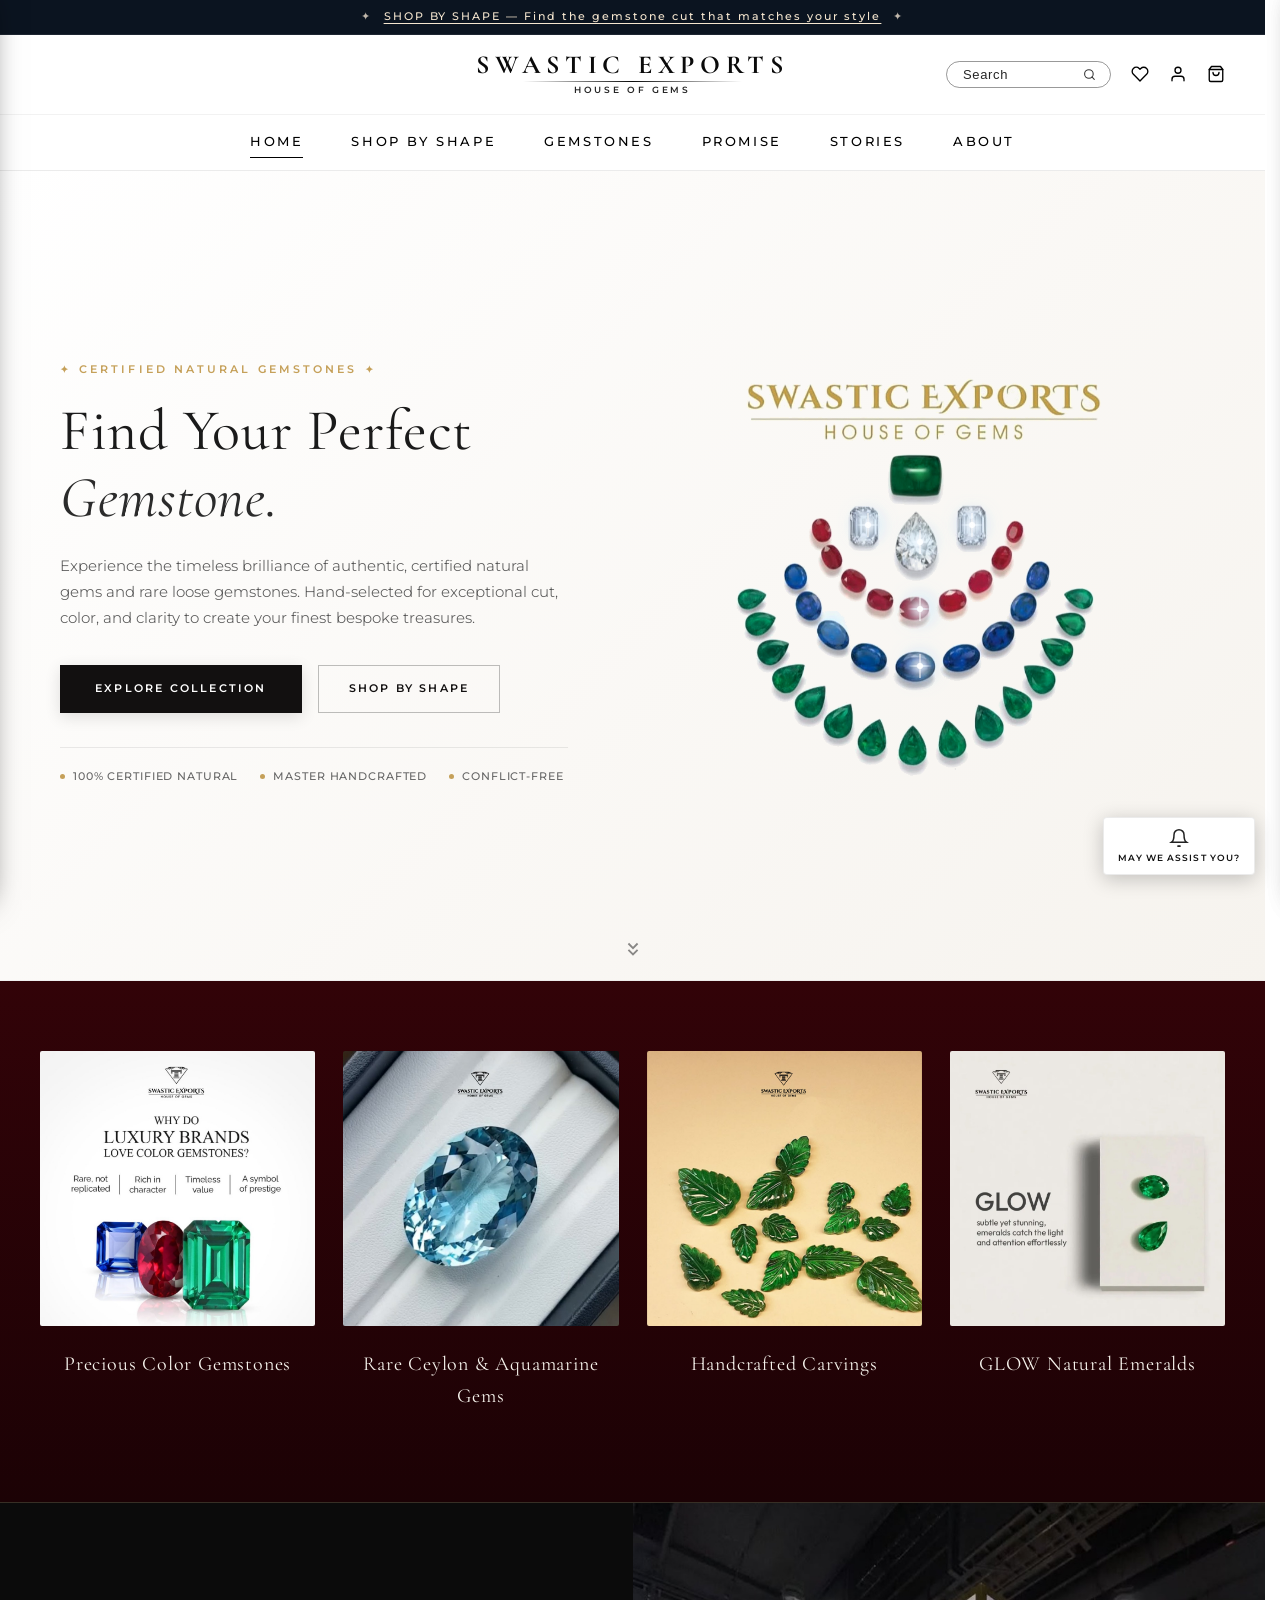
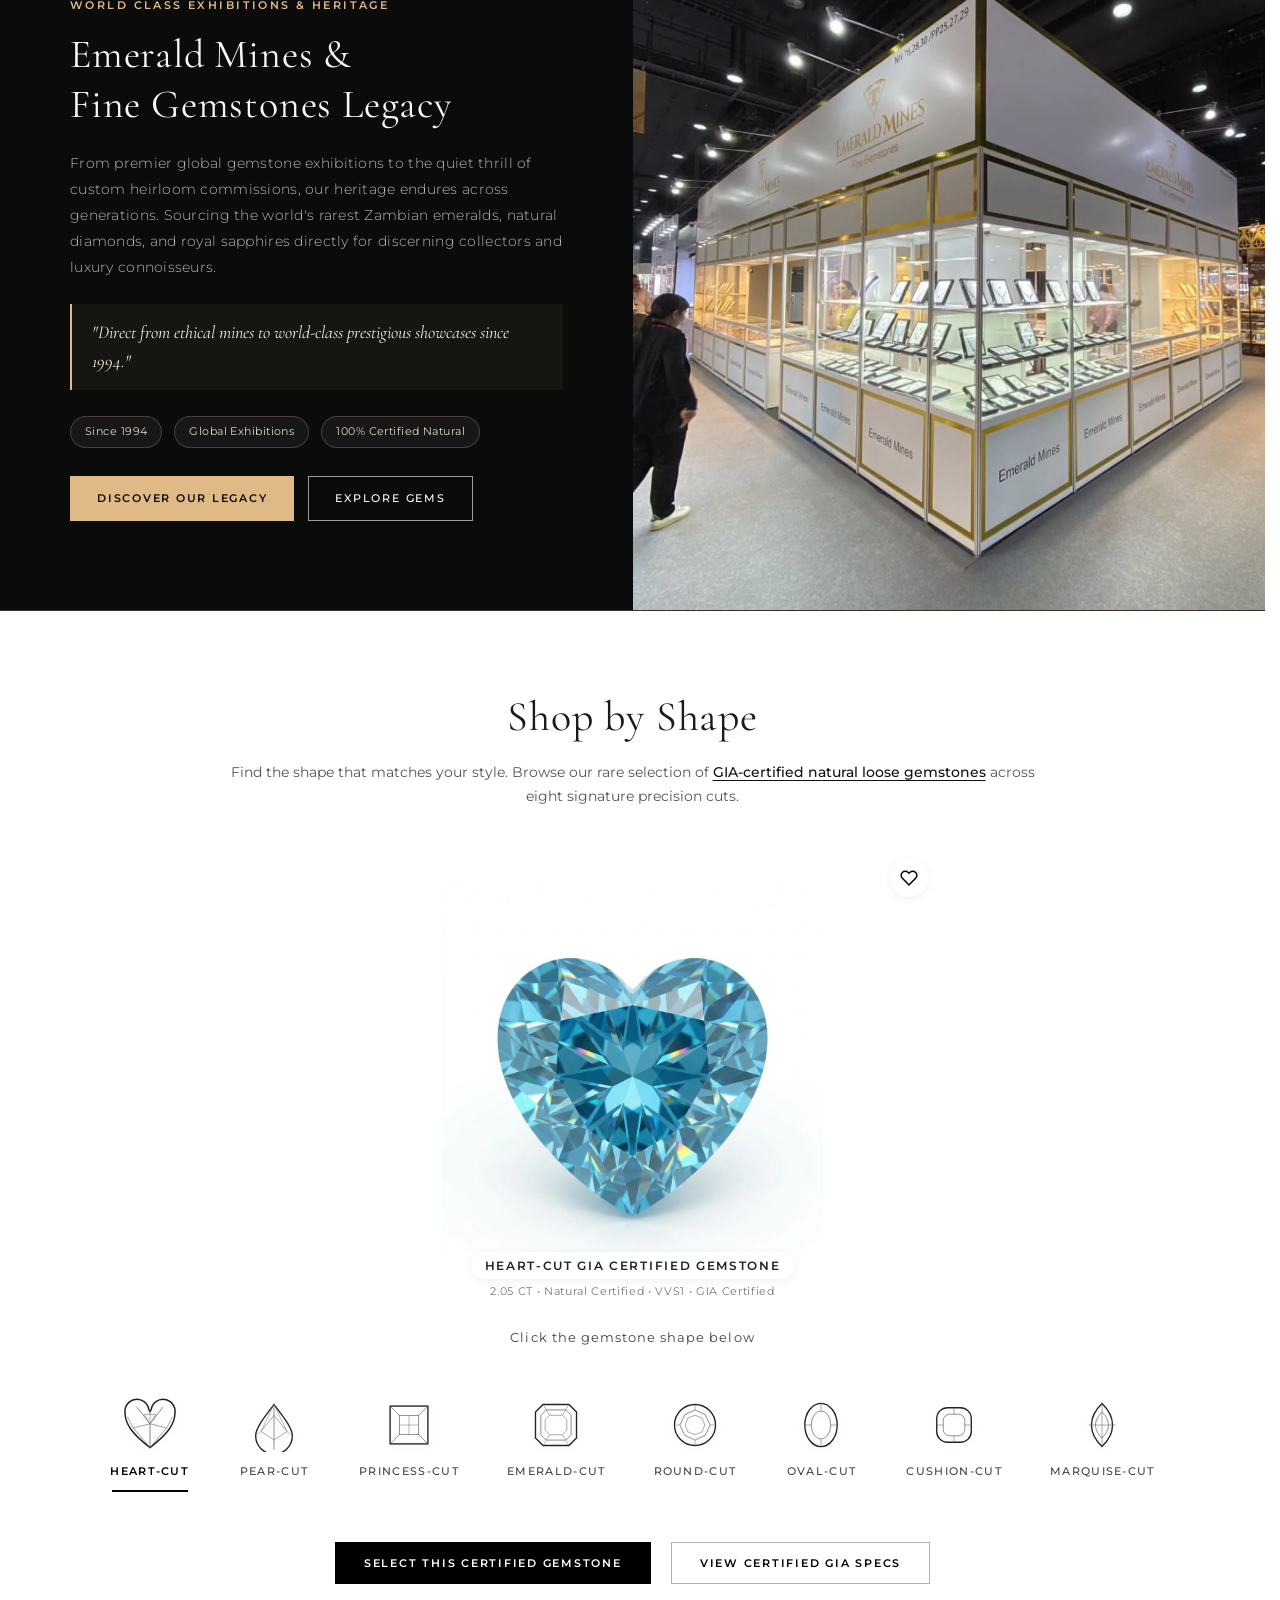
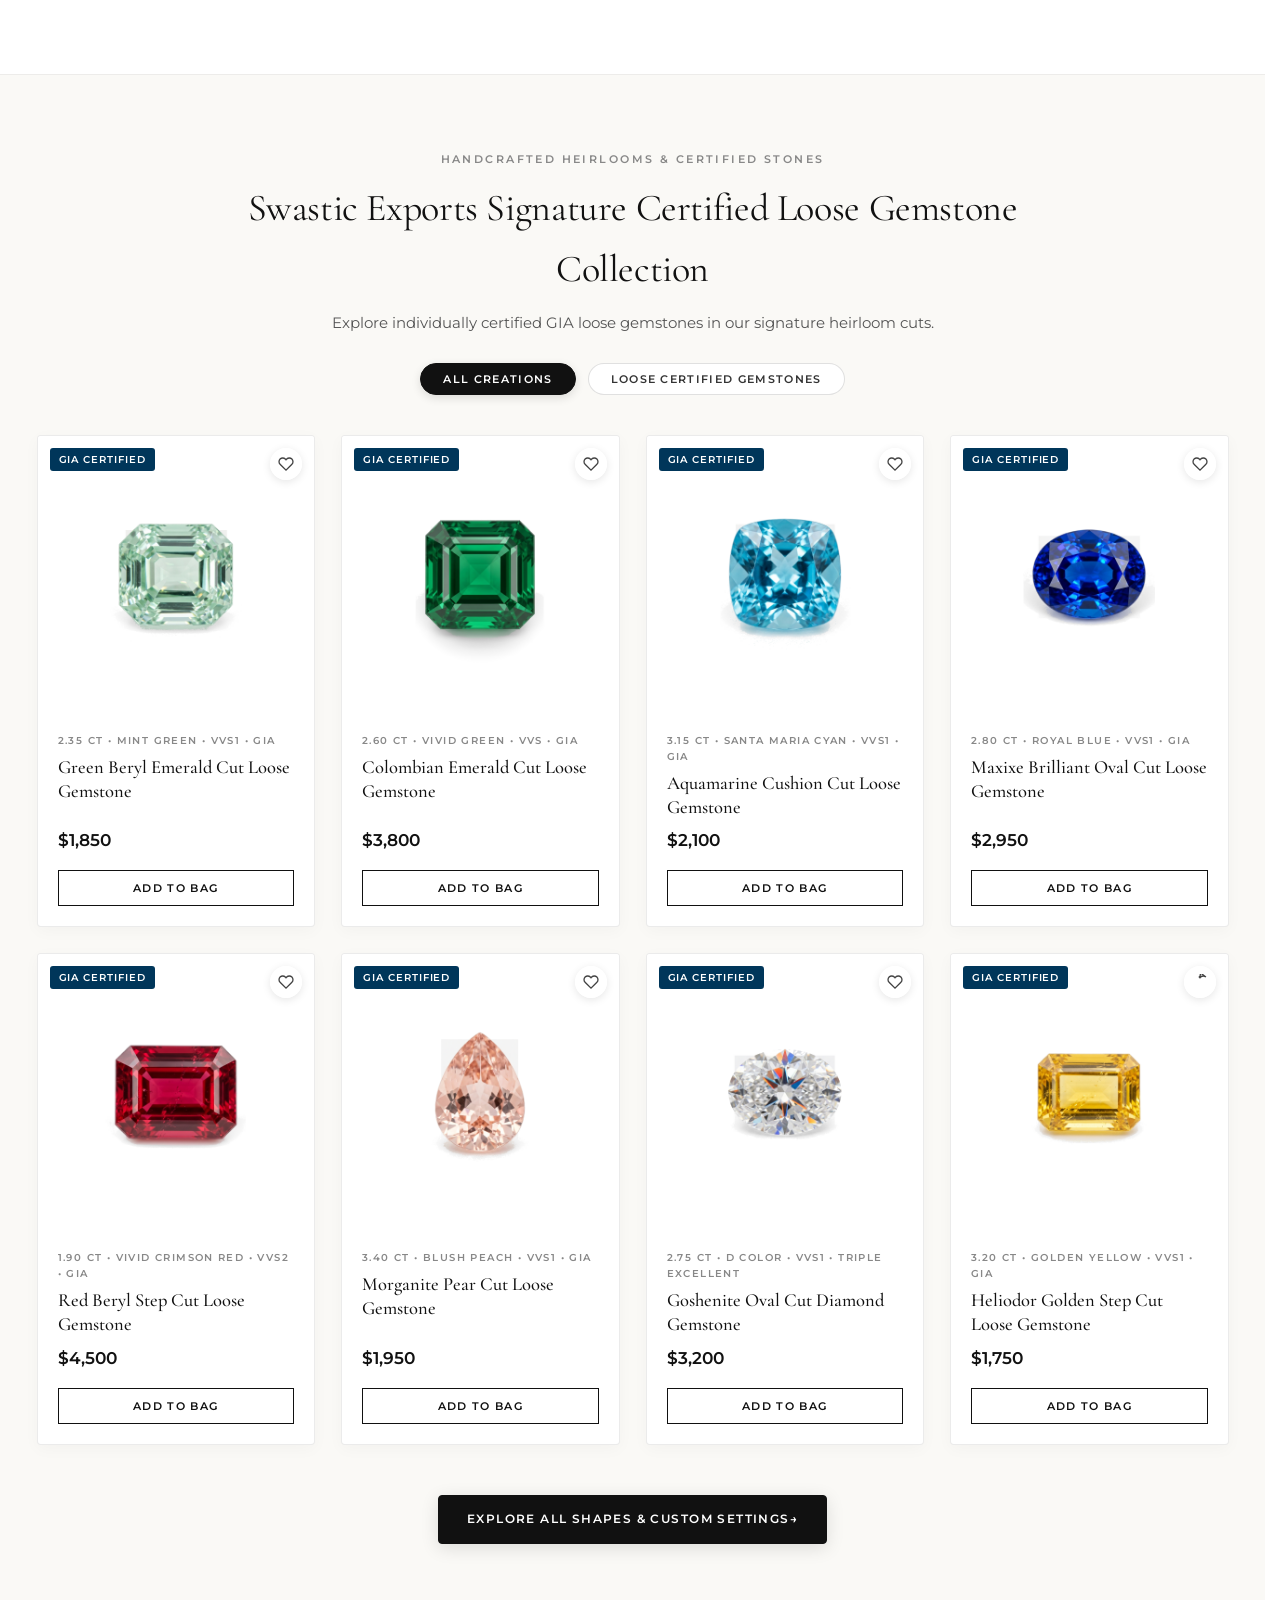
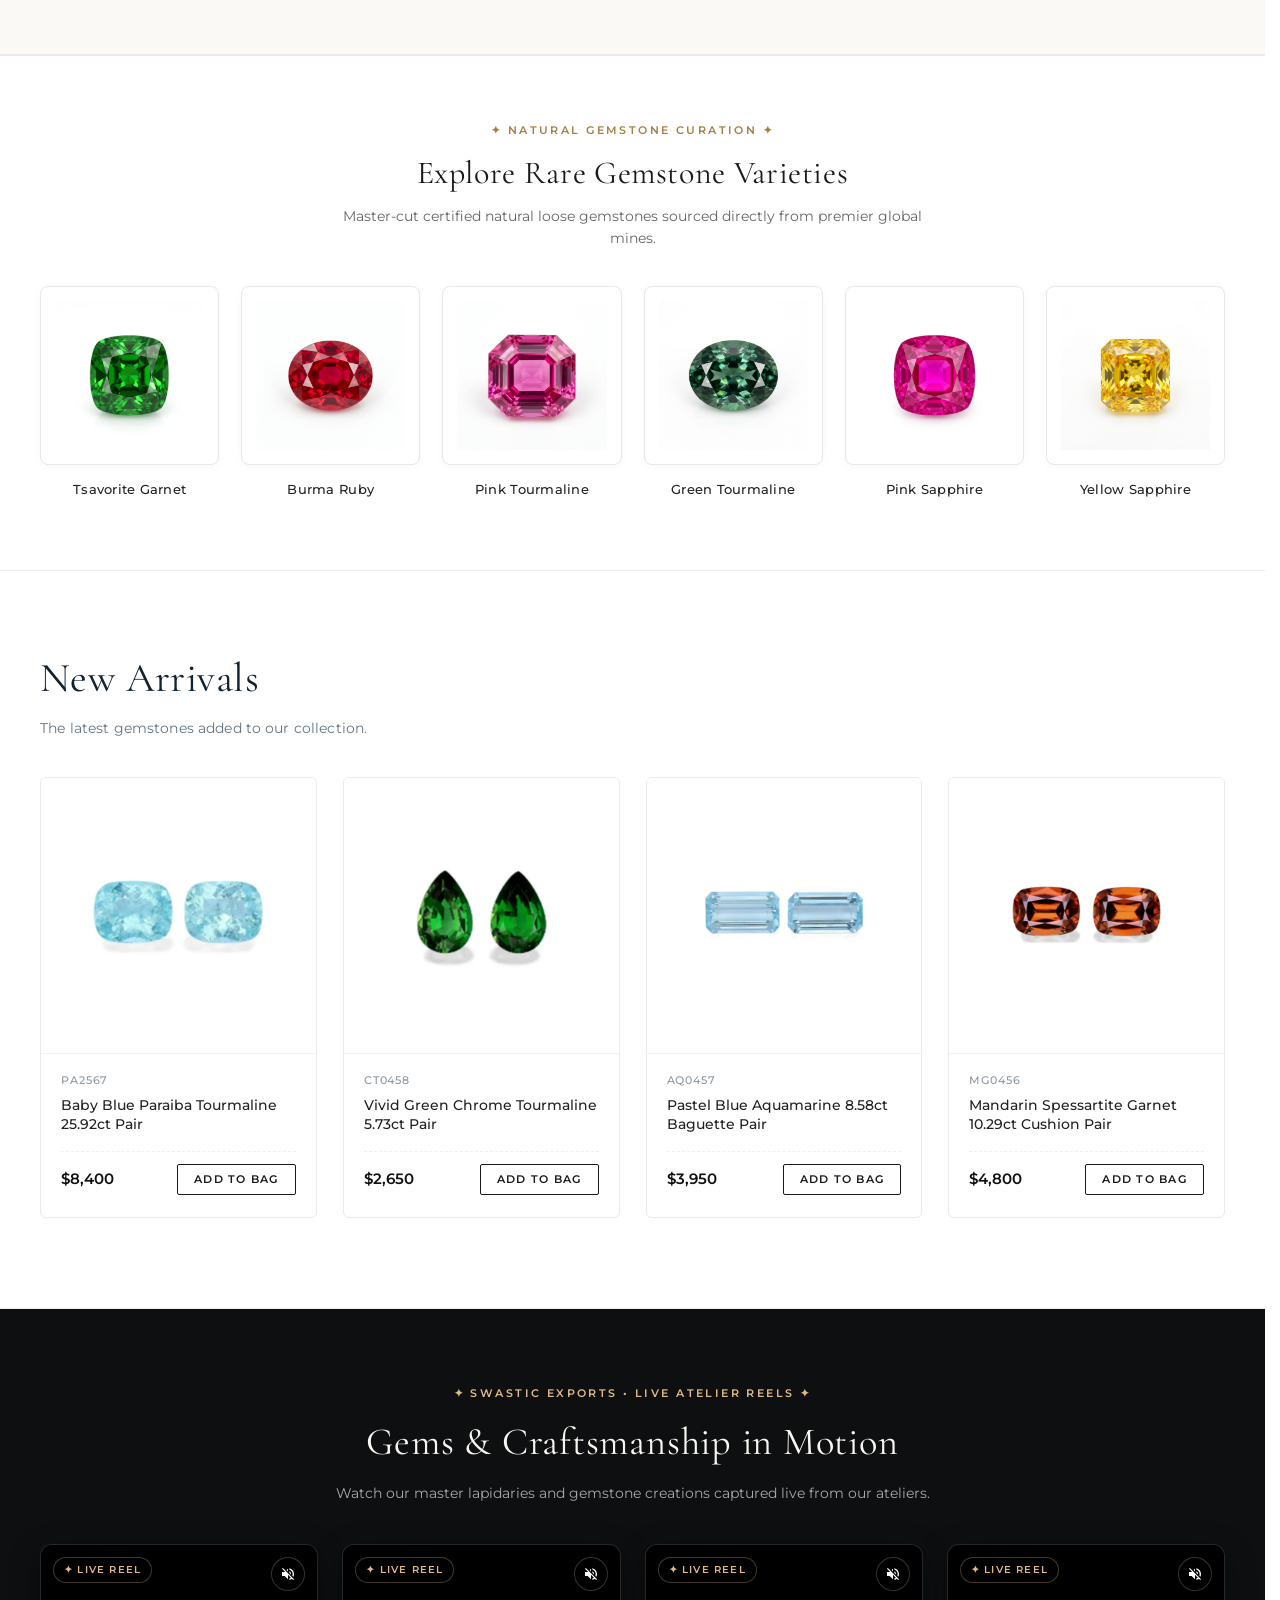
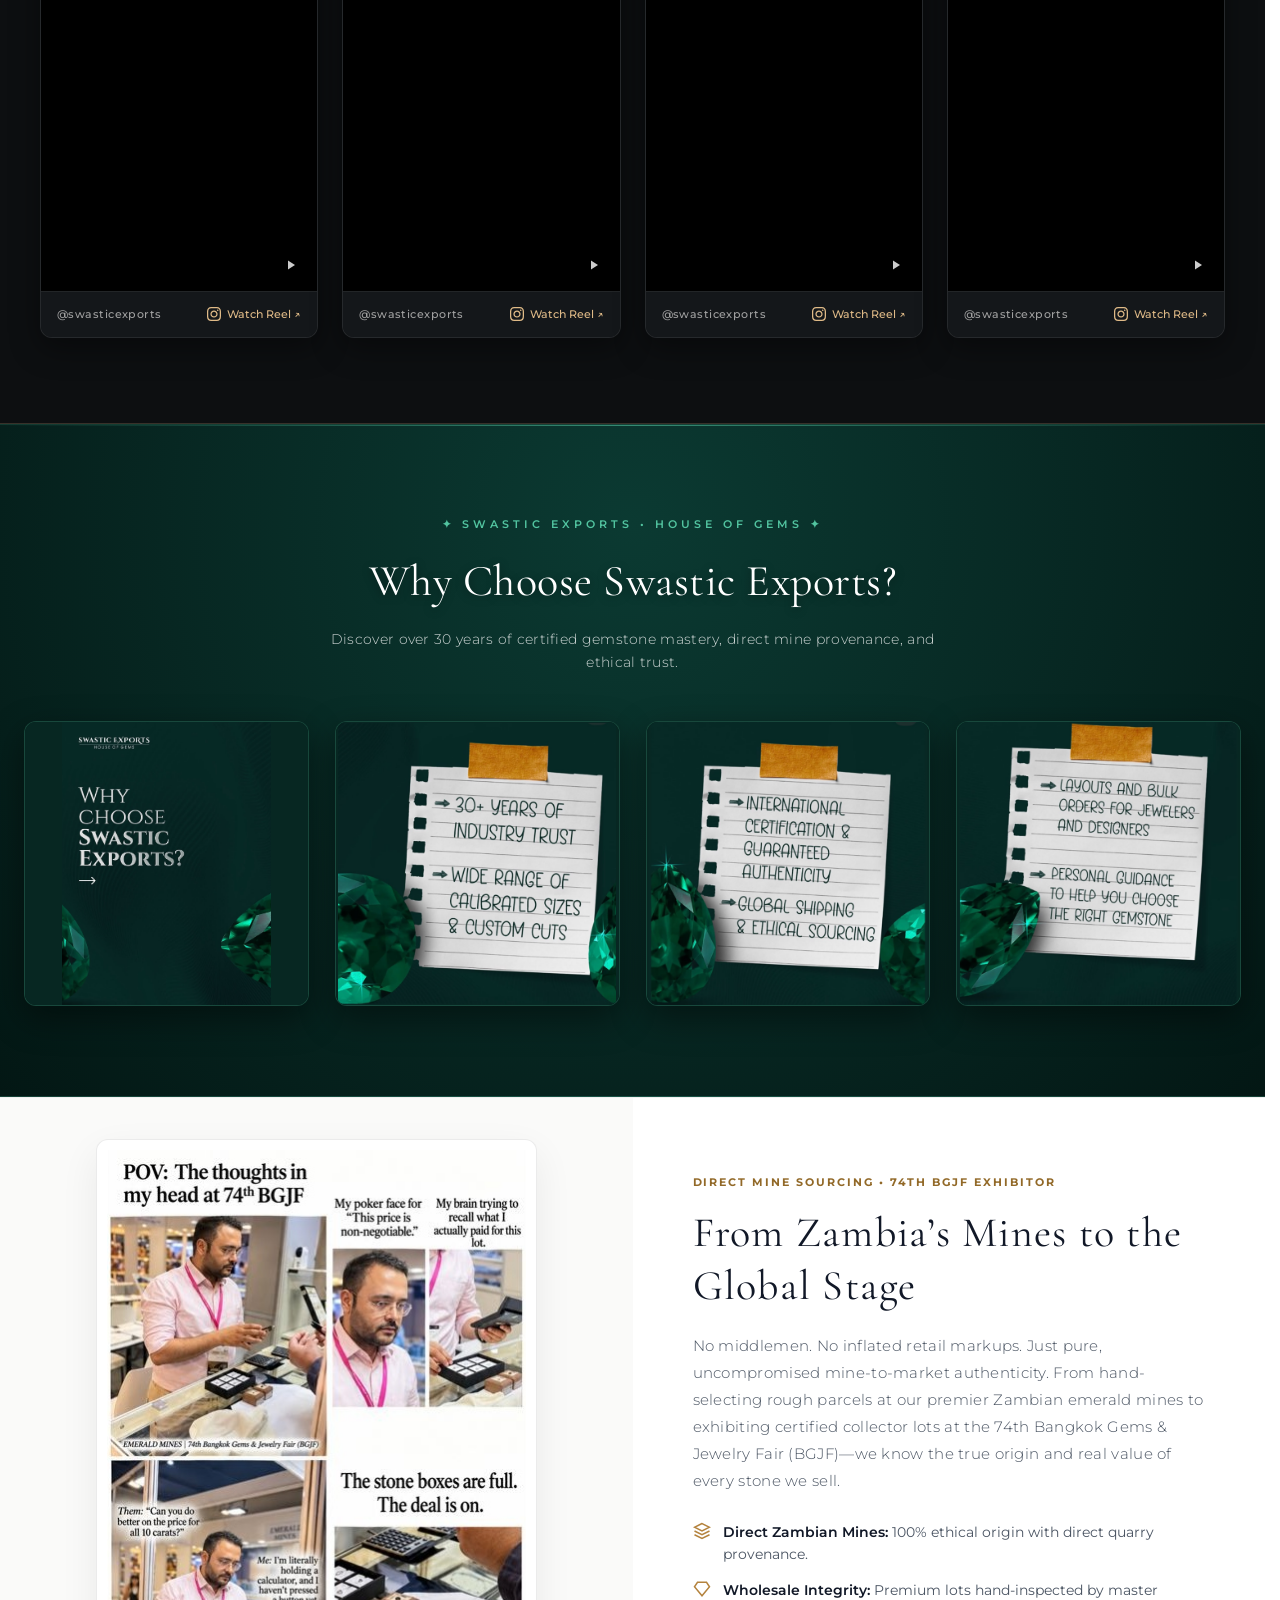
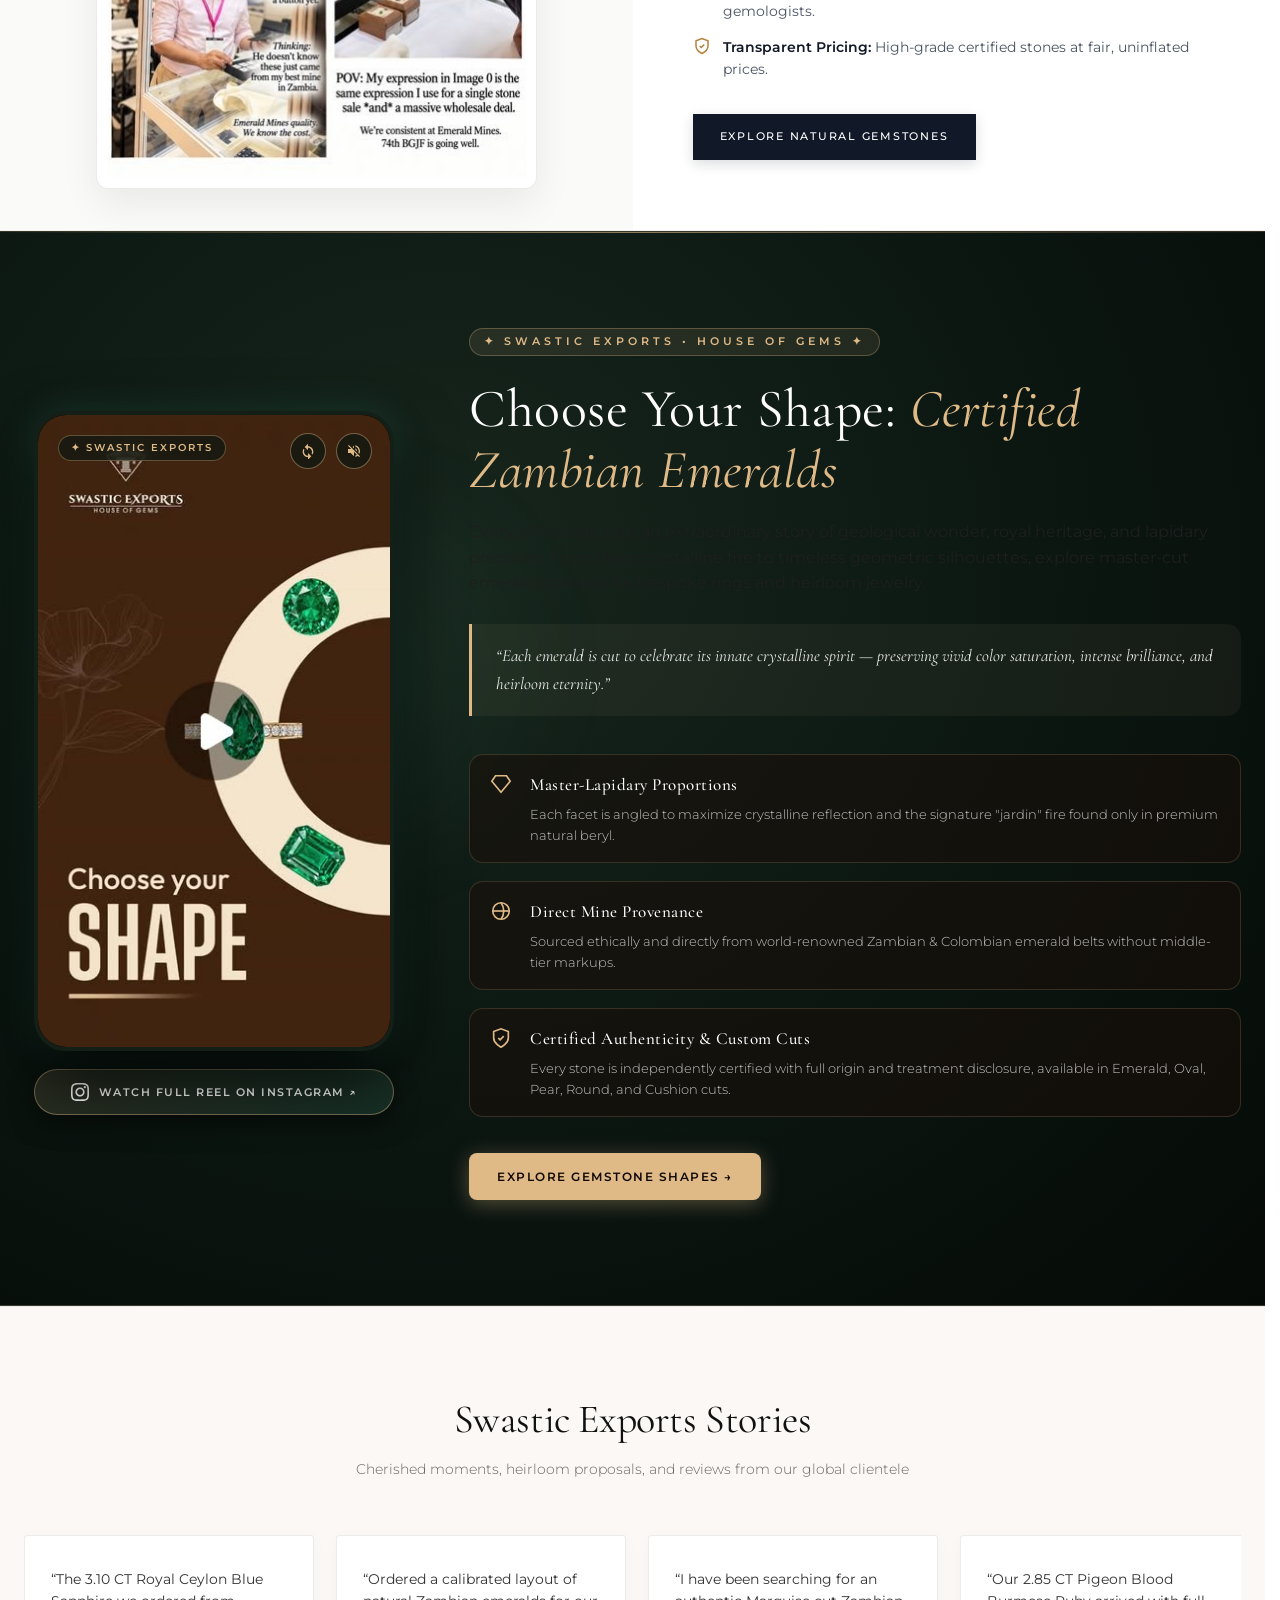
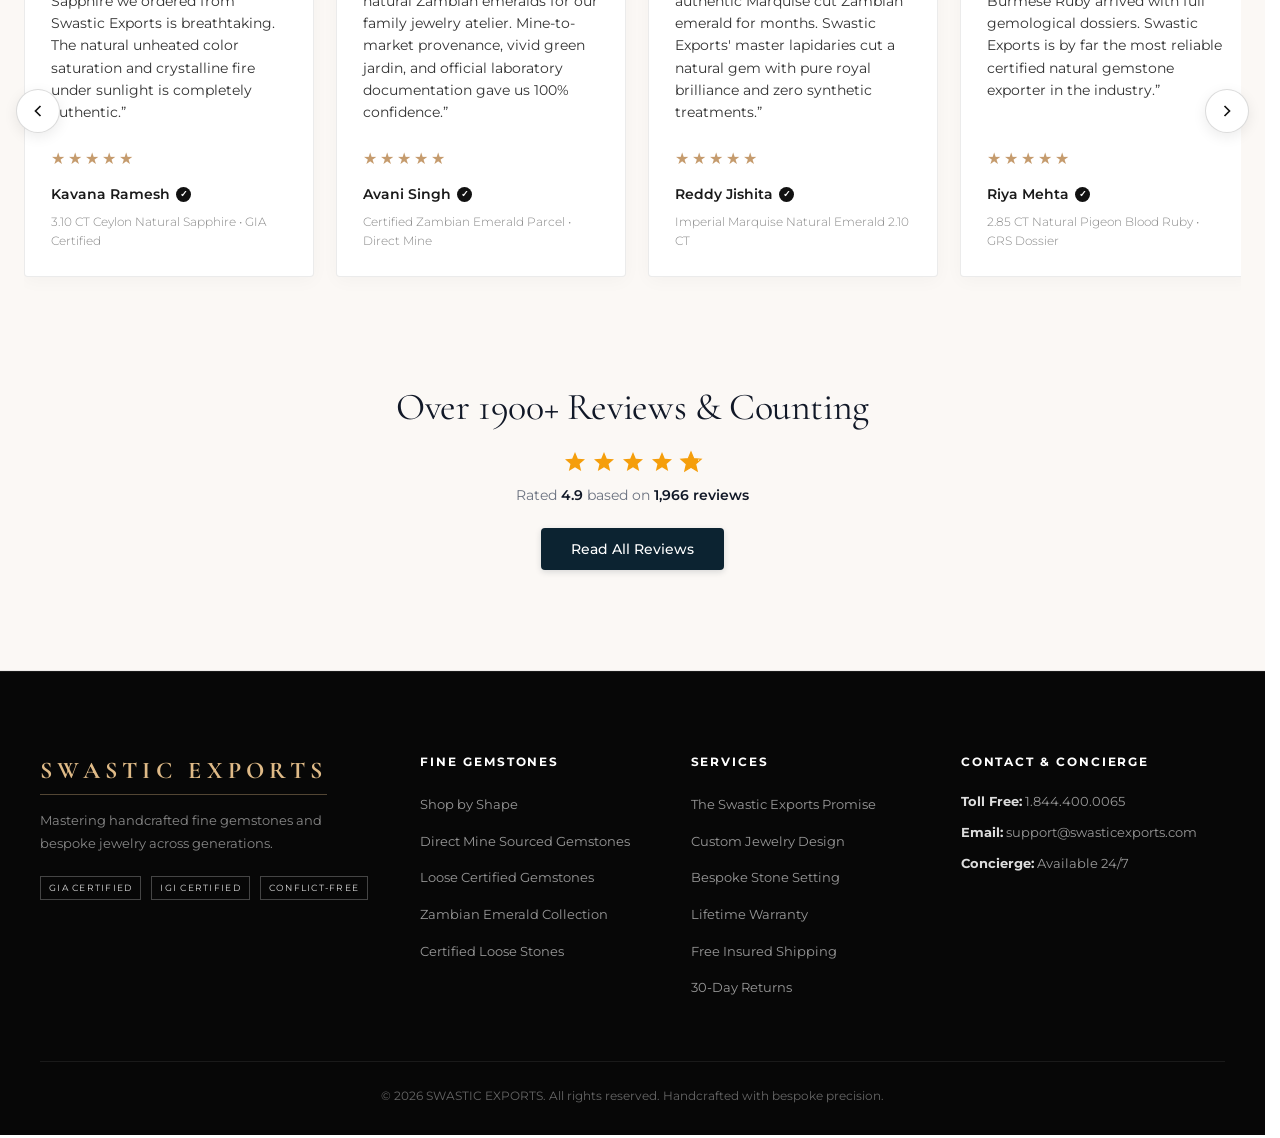
==== commit f8c7373b: "Make GEMSTONES a direct navigation link to products section matching other navbar items" ====
--- a/index.html
+++ b/index.html
@@ -80,57 +80,7 @@
       <ul class="nav-menu">
         <li class="nav-item"><a href="#heroSection" class="nav-link active highlight-menu">HOME</a></li>
         <li class="nav-item"><a href="shapes.html" class="nav-link">SHOP BY SHAPE</a></li>
-                <li class="nav-item has-dropdown" id="navGemsItem">
-          <a href="index.html#diamond-products-section" class="nav-link nav-link-dropdown" id="navGemsLink" aria-haspopup="true" aria-expanded="false">
-            <span>GEMSTONES</span>
-            <svg class="dropdown-chevron" viewBox="0 0 24 24" width="10" height="10" fill="none" stroke="currentColor" stroke-width="2.5"><polyline points="6 9 12 15 18 9"></polyline></svg>
-          </a>
-          <div class="nav-luxury-dropdown" id="gemsDropdownMenu">
-            <div class="nav-dropdown-inner">
-              <div class="nav-drop-col">
-                <span class="nav-drop-heading">
-                  <span class="drop-icon">💎</span> NATURAL LOOSE GEMS
-                </span>
-                <ul class="nav-drop-list">
-                  <li><a href="index.html#diamond-products-section" onclick="navigateToCategory('all', event)">Colombian Emeralds</a></li>
-                  <li><a href="index.html#diamond-products-section" onclick="navigateToCategory('all', event)">Santa Maria Aquamarines</a></li>
-                  <li><a href="index.html#diamond-products-section" onclick="navigateToCategory('all', event)">Mint Green Beryl</a></li>
-                  <li><a href="index.html#diamond-products-section" onclick="navigateToCategory('all', event)">Rare Red Beryl &amp; Maxixe</a></li>
-                  <li><a href="index.html#diamond-products-section" onclick="navigateToCategory('all', event)">Peach Morganite &amp; Heliodor</a></li>
-                  <li><a href="index.html#diamond-products-section" onclick="navigateToCategory('all', event)" class="nav-drop-view-all">View Loose Gemstones Section &rarr;</a></li>
-                </ul>
-              </div>
-
-              <div class="nav-drop-col">
-                <span class="nav-drop-heading">
-                  <span class="drop-icon">✨</span> CERTIFIED DIAMOND CUTS
-                </span>
-                <ul class="nav-drop-list">
-                  <li><a href="index.html#diamond-shape-section" onclick="navigateToCategory('diamonds', event)">Round Brilliant Cut (57 Facets)</a></li>
-                  <li><a href="index.html#diamond-shape-section" onclick="navigateToCategory('diamonds', event)">Emerald Cut (Hall of Mirrors)</a></li>
-                  <li><a href="index.html#diamond-shape-section" onclick="navigateToCategory('diamonds', event)">Royal Oval &amp; Cushion Cuts</a></li>
-                  <li><a href="index.html#diamond-shape-section" onclick="navigateToCategory('diamonds', event)">Pear Teardrop &amp; Marquise</a></li>
-                  <li><a href="index.html#diamond-shape-section" onclick="navigateToCategory('diamonds', event)">Princess &amp; Heart Cuts</a></li>
-                  <li><a href="shapes.html" class="nav-drop-view-all">View All 8 Diamond Shapes &rarr;</a></li>
-                </ul>
-              </div>
-
-              <div class="nav-drop-col">
-                <span class="nav-drop-heading">
-                  <span class="drop-icon">💍</span> FINE JEWELRY &amp; COLLECTIONS
-                </span>
-                <ul class="nav-drop-list">
-                  <li><a href="index.html#collection-section">Precious Color Gemstones</a></li>
-                  <li><a href="index.html#collection-section">Rare Ceylon &amp; Aquamarine</a></li>
-                  <li><a href="index.html#collection-section">Handcrafted Gemstone Carvings</a></li>
-                  <li><a href="index.html#collection-section">GLOW Natural Emeralds</a></li>
-                  <li><a href="promise.html">Direct Mine Provenance</a></li>
-                  <li><a href="index.html#diamond-products-section" onclick="navigateToCategory('all', event)" class="nav-drop-highlight-cta">✦ VIEW ALL PRODUCTS &rarr;</a></li>
-                </ul>
-              </div>
-            </div>
-          </div>
-        </li>
+                <li class="nav-item"><a href="#diamond-products-section" class="nav-link">GEMSTONES</a></li>
         <li class="nav-item"><a href="promise.html" class="nav-link">PROMISE</a></li>
         <li class="nav-item"><a href="#stories-section" class="nav-link">STORIES</a></li>
         <li class="nav-item"><a href="about.html" class="nav-link">ABOUT</a></li>
--- a/style.css
+++ b/style.css
@@ -4443,6 +4443,7 @@
   background-color: #faf9f6;
   border-top: 1px solid rgba(0, 0, 0, 0.05);
   border-bottom: 1px solid rgba(0, 0, 0, 0.05);
+  scroll-margin-top: 85px;
 }
 
 .products-section-container {
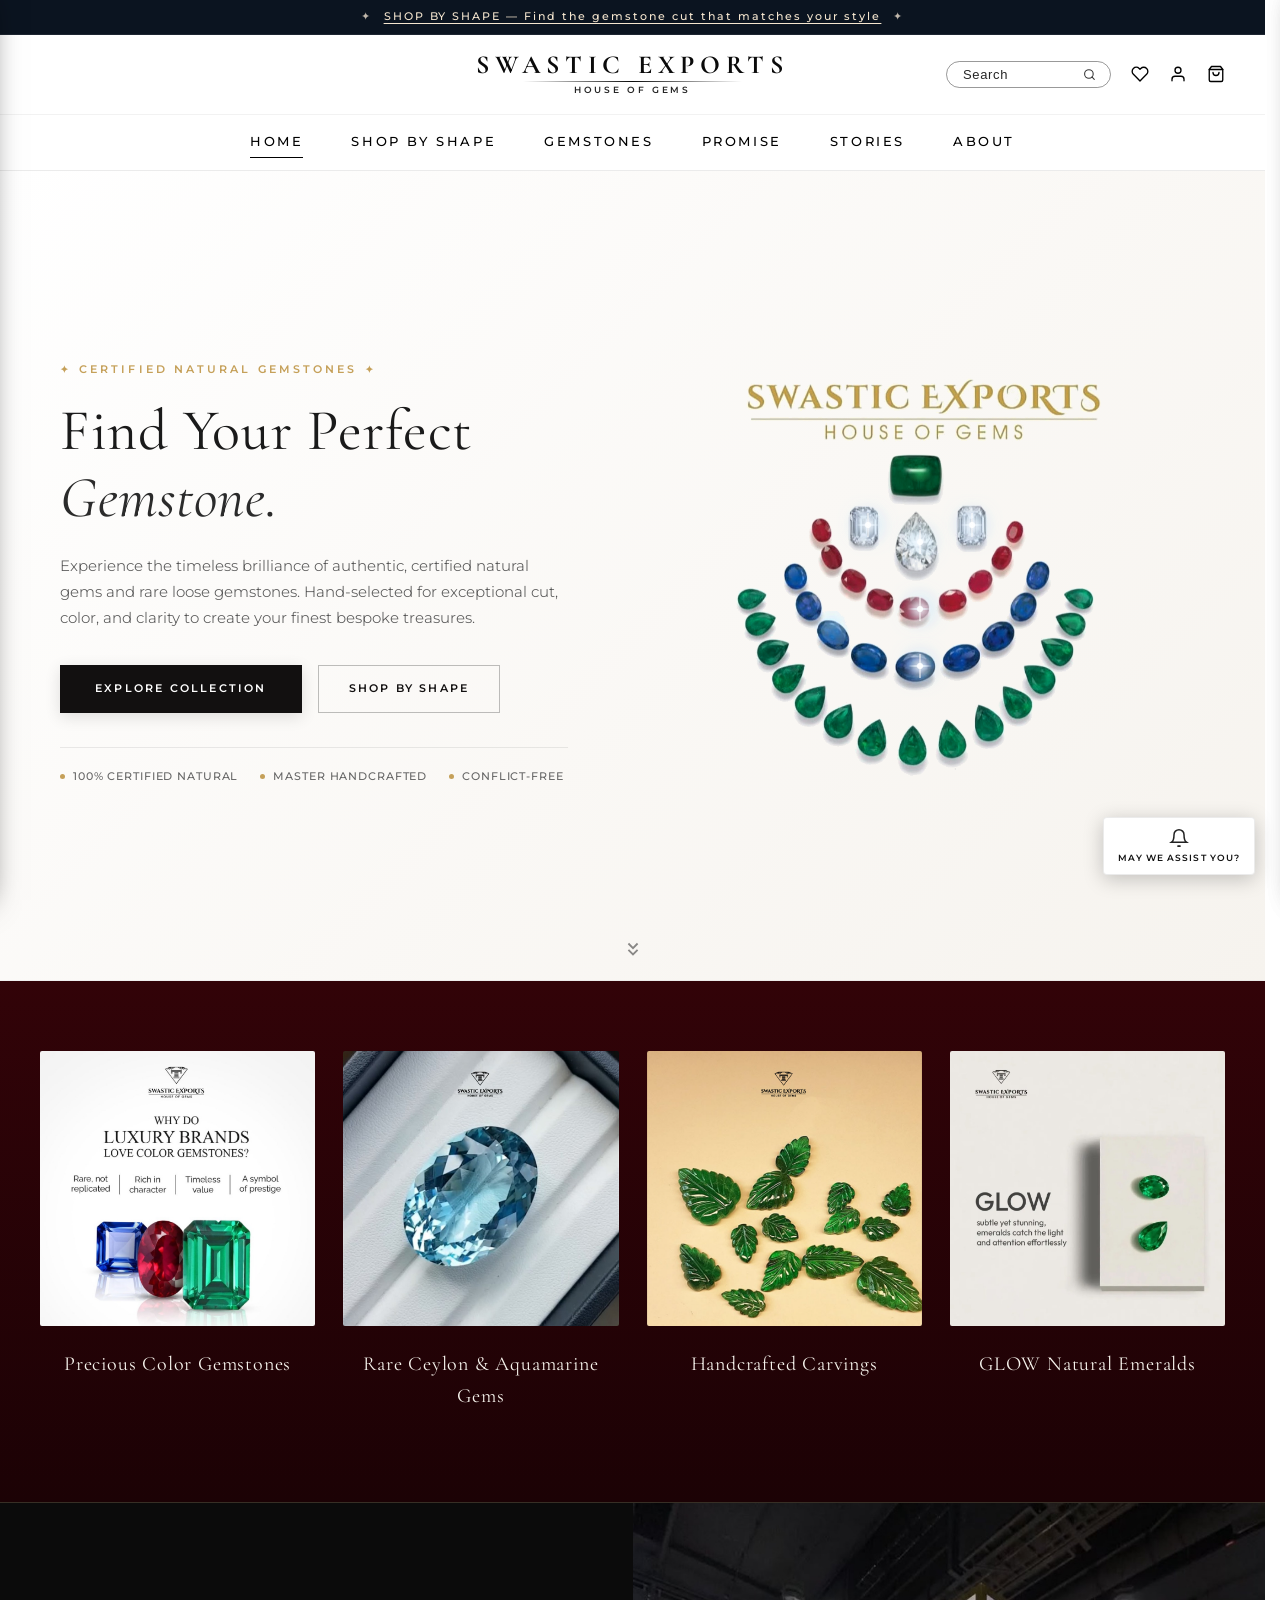
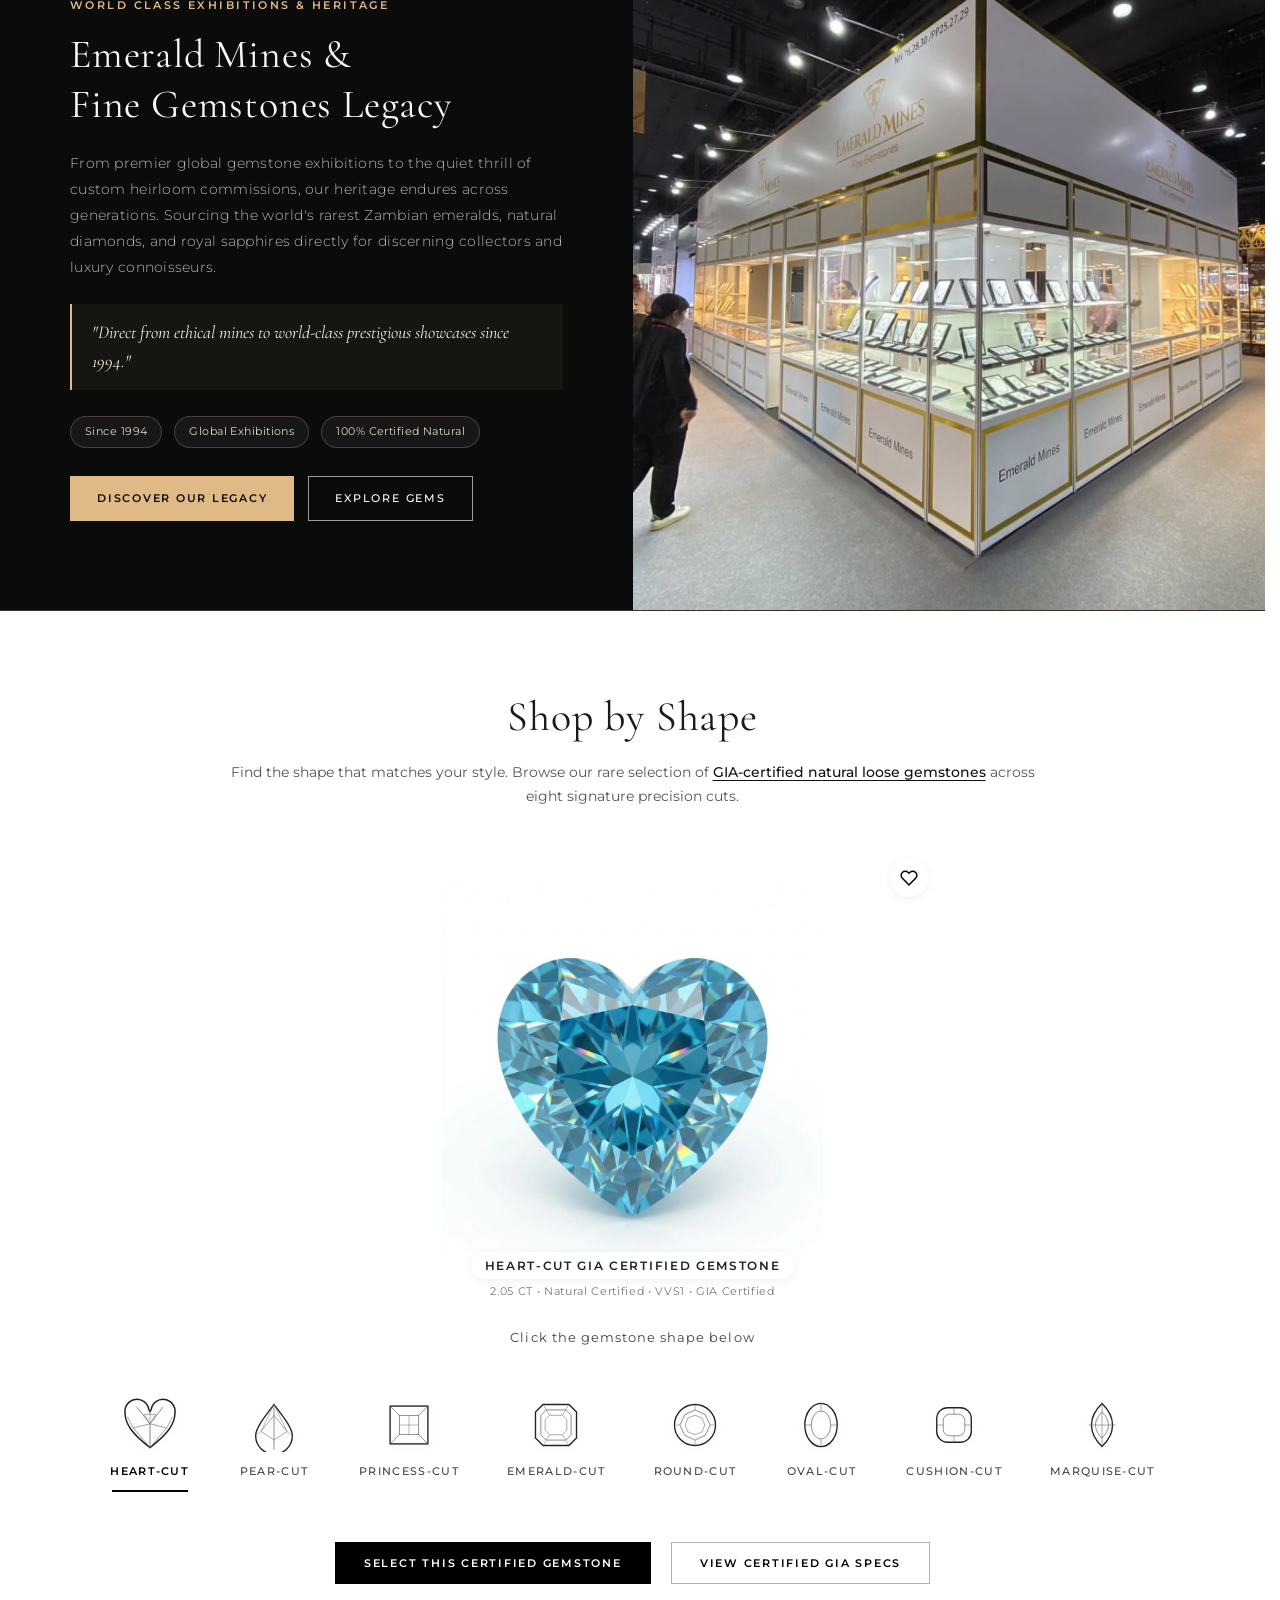
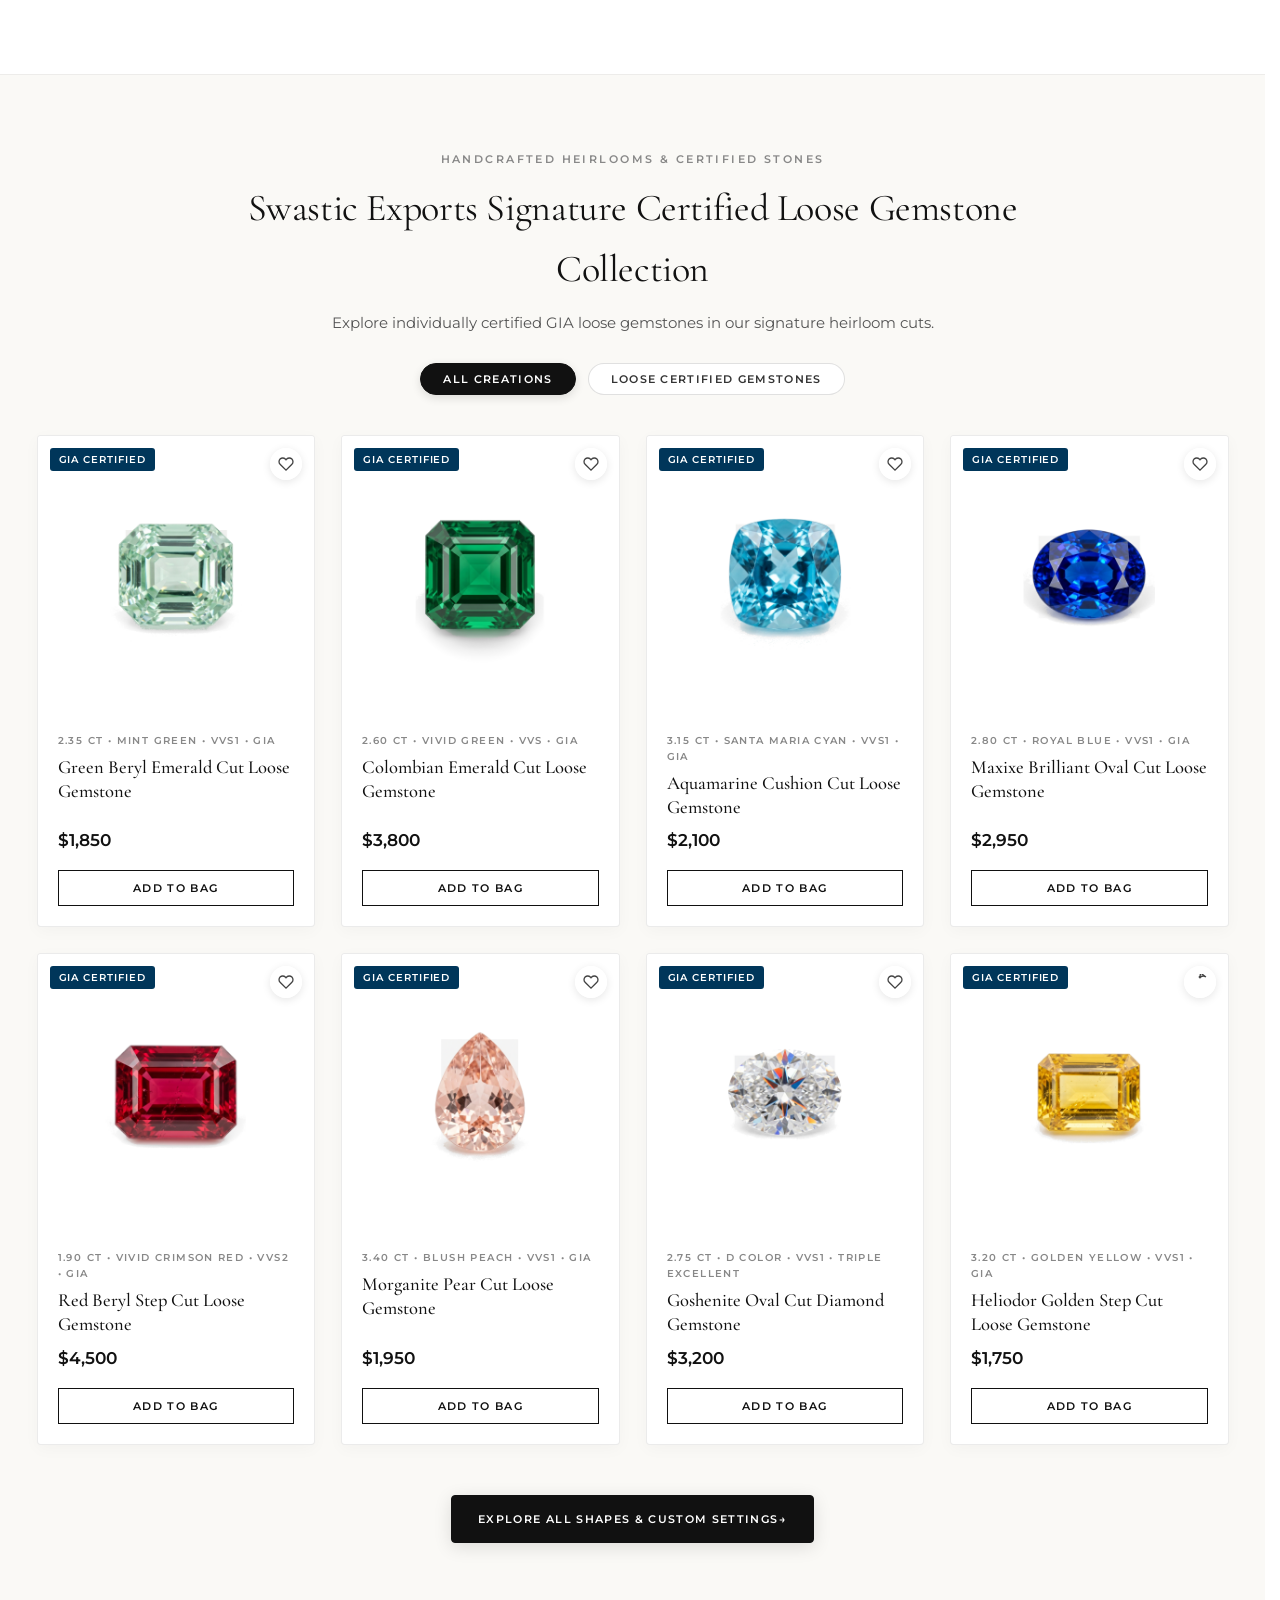
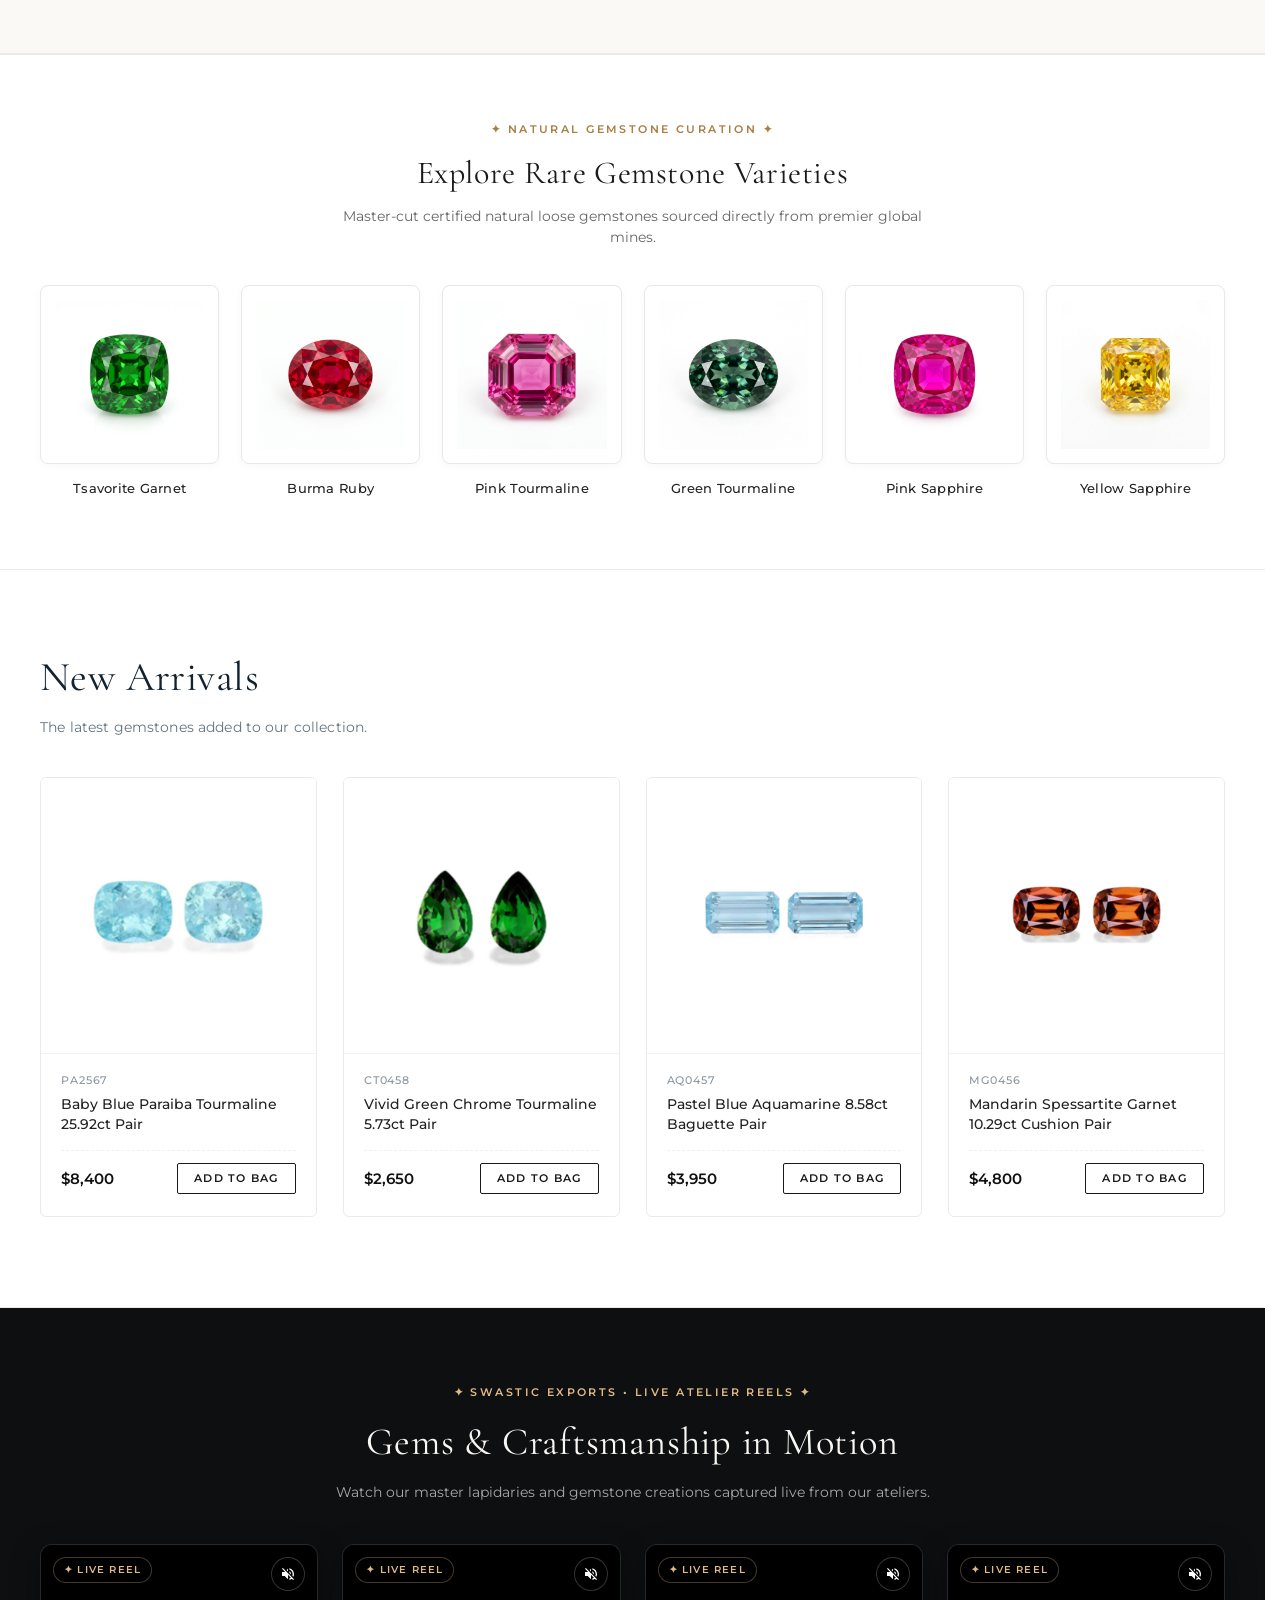
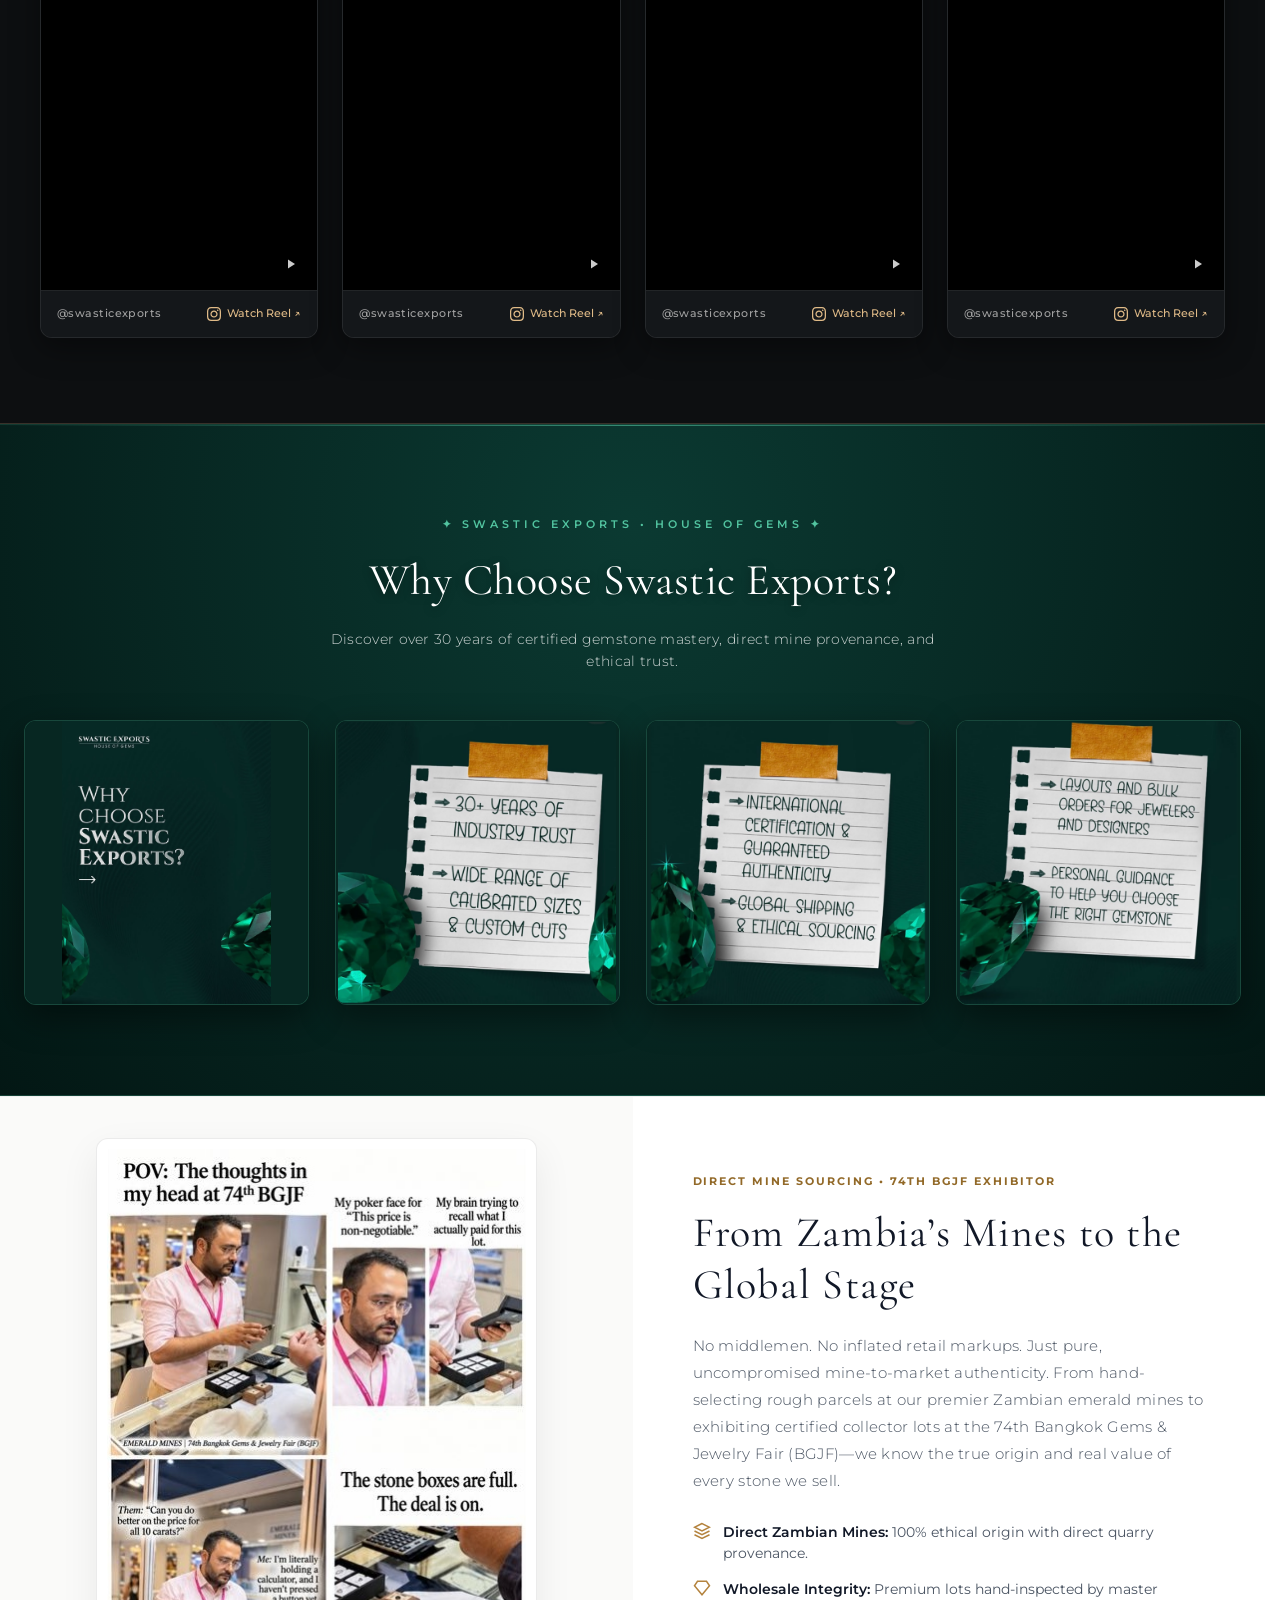
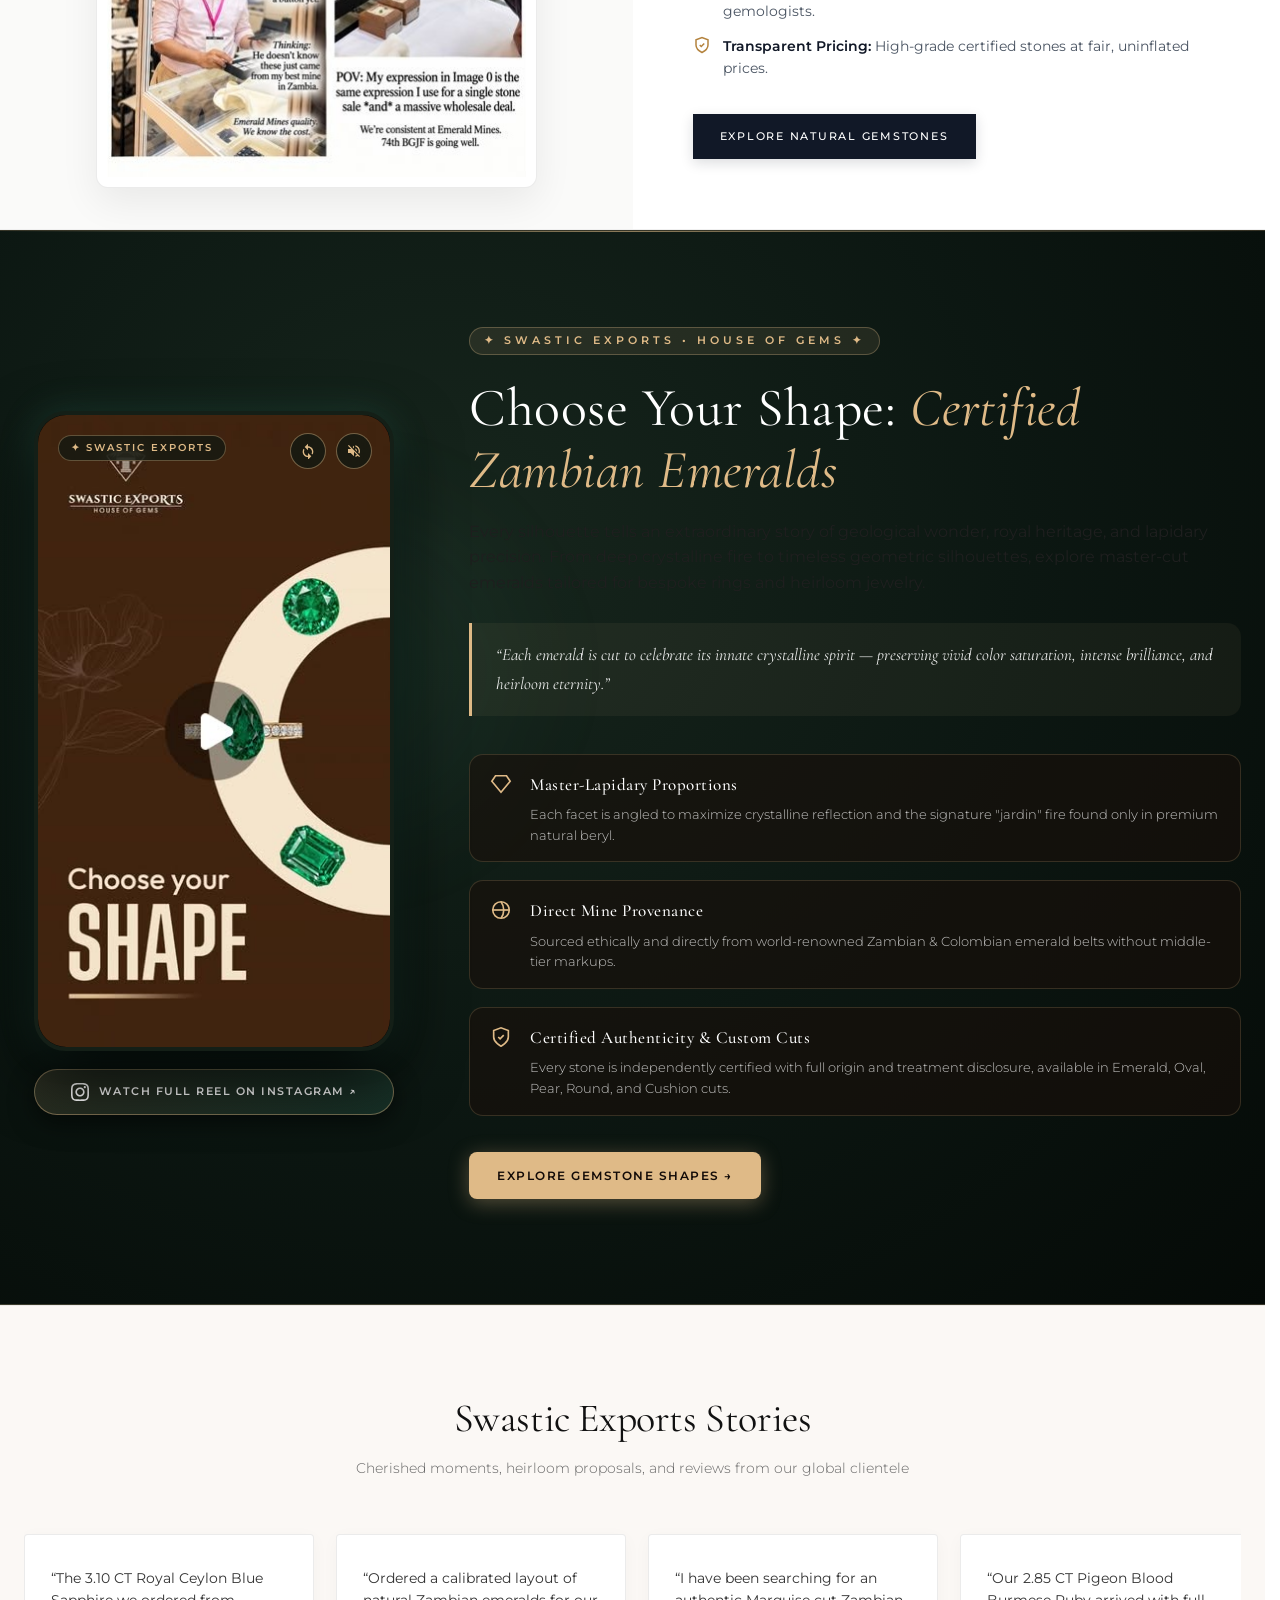
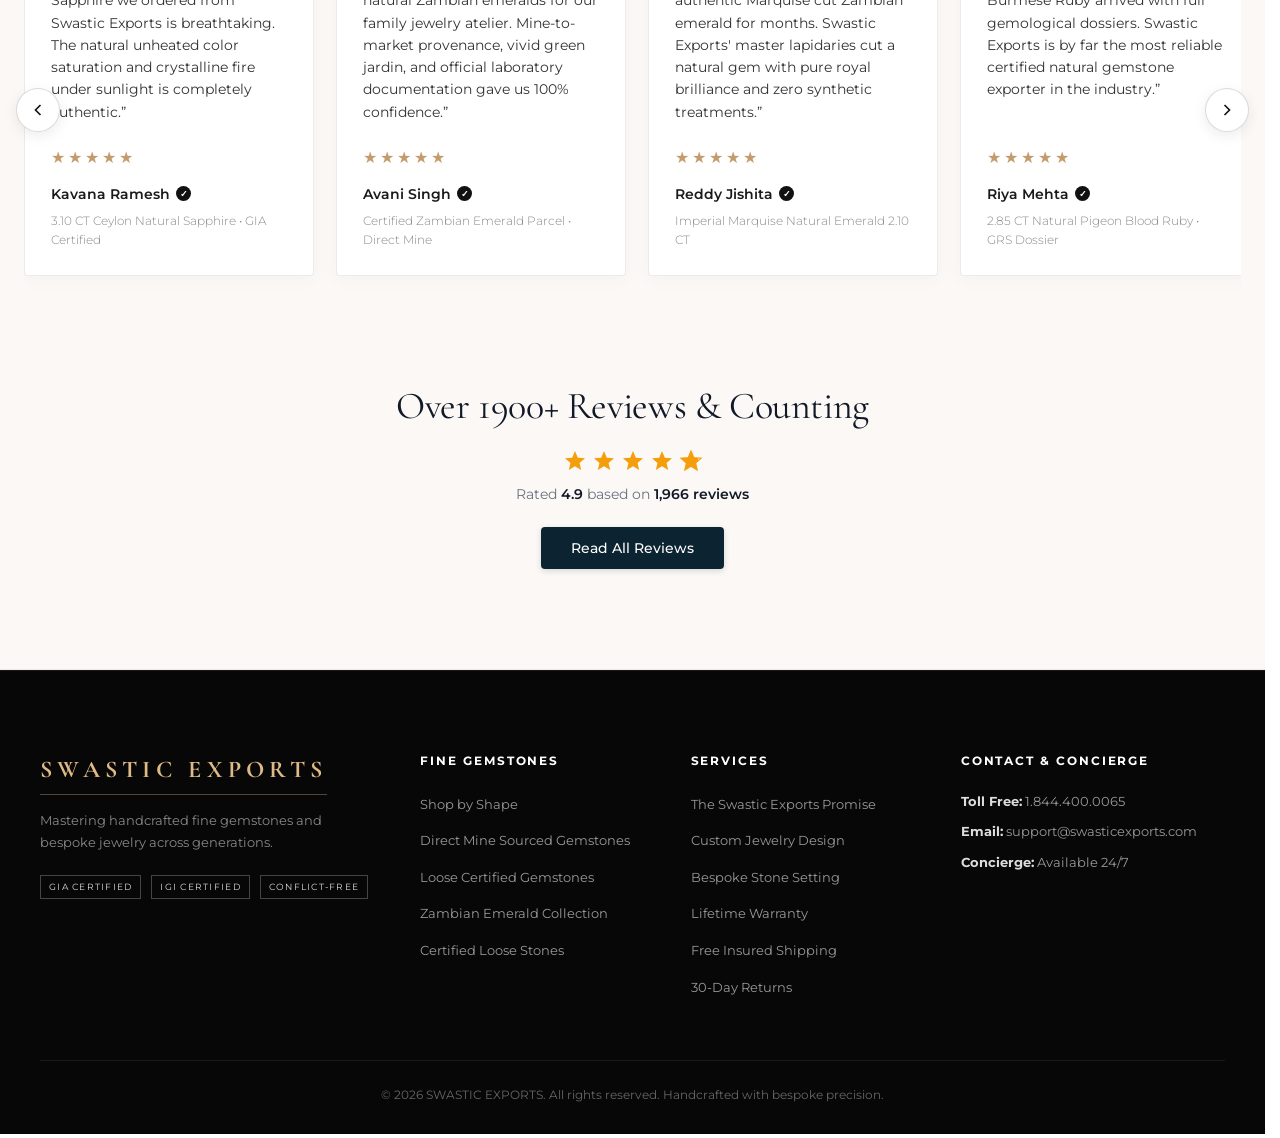
==== commit 2261d465: "Add dedicated gemstones.html page showing current products just like about page" ====
--- a/index.html
+++ b/index.html
@@ -80,7 +80,7 @@
       <ul class="nav-menu">
         <li class="nav-item"><a href="#heroSection" class="nav-link active highlight-menu">HOME</a></li>
         <li class="nav-item"><a href="shapes.html" class="nav-link">SHOP BY SHAPE</a></li>
-                <li class="nav-item"><a href="#diamond-products-section" class="nav-link">GEMSTONES</a></li>
+                <li class="nav-item"><a href="gemstones.html" class="nav-link">GEMSTONES</a></li>
         <li class="nav-item"><a href="promise.html" class="nav-link">PROMISE</a></li>
         <li class="nav-item"><a href="#stories-section" class="nav-link">STORIES</a></li>
         <li class="nav-item"><a href="about.html" class="nav-link">ABOUT</a></li>
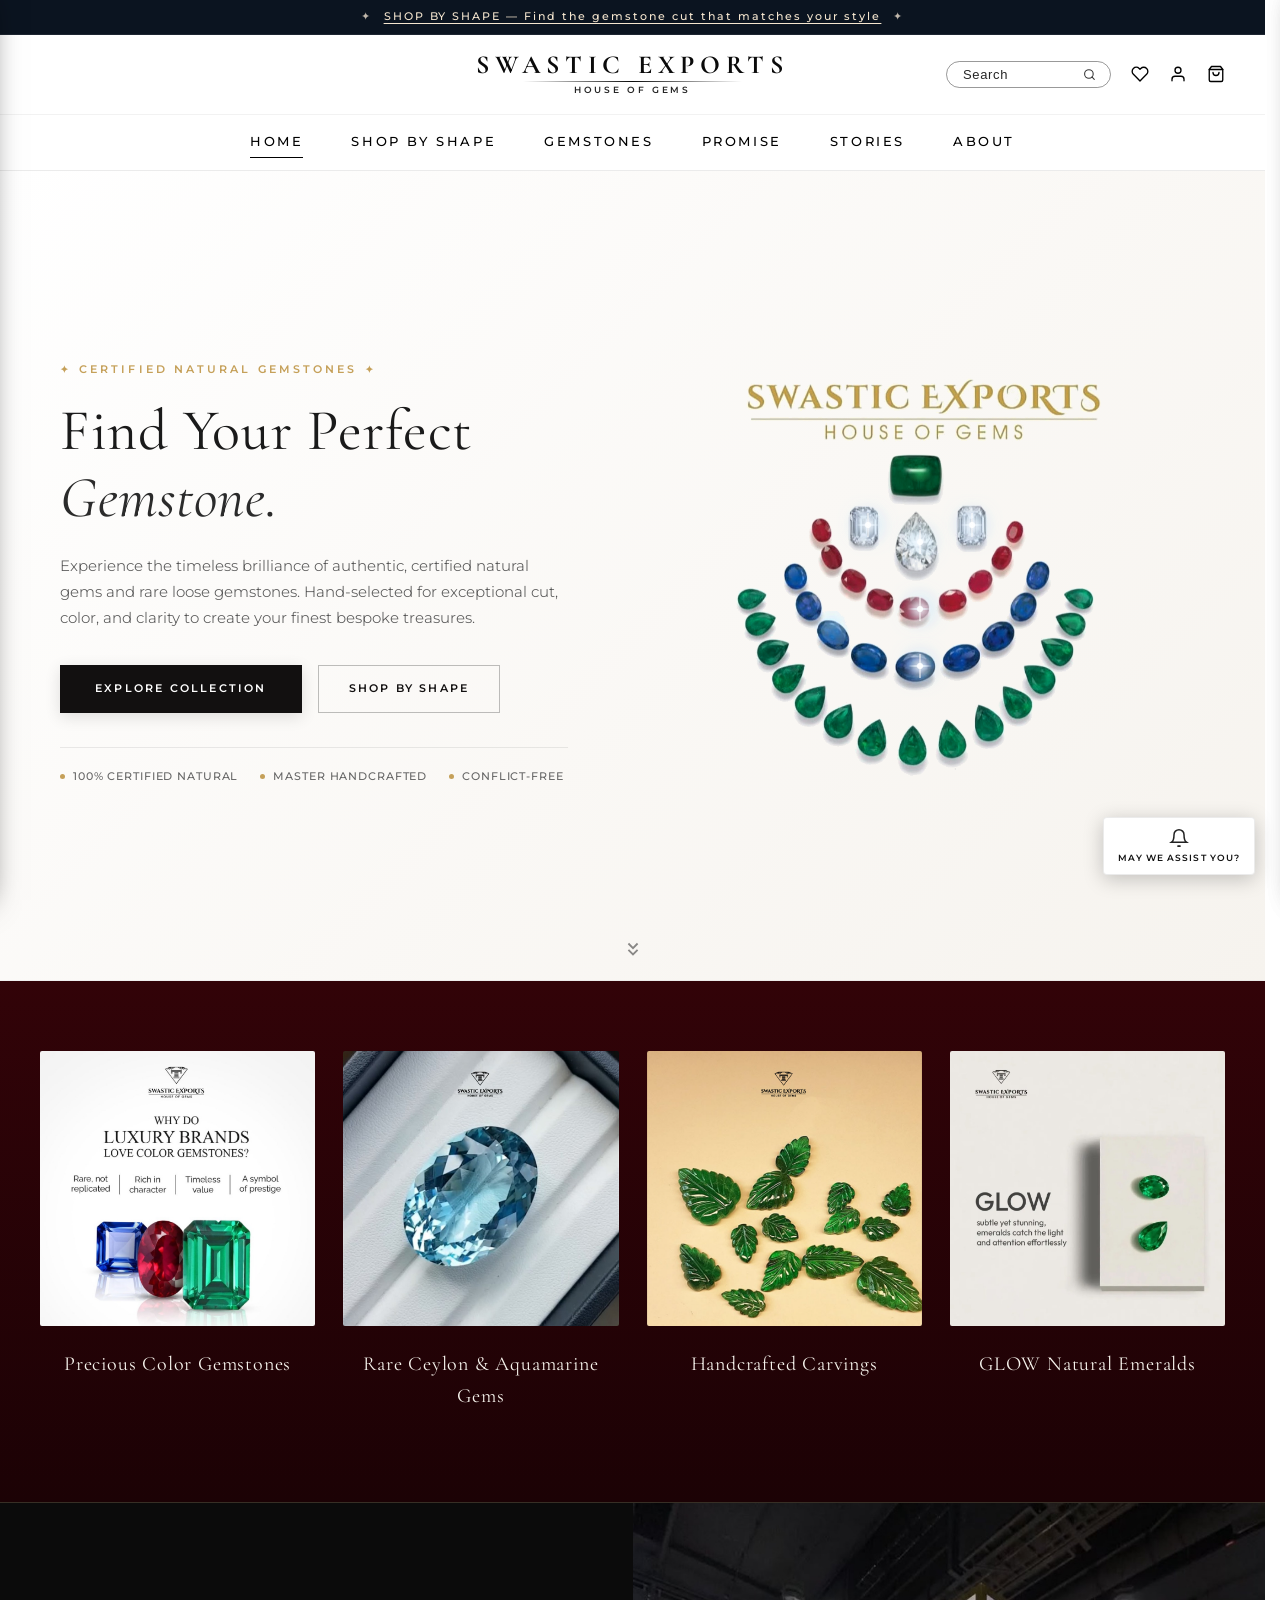
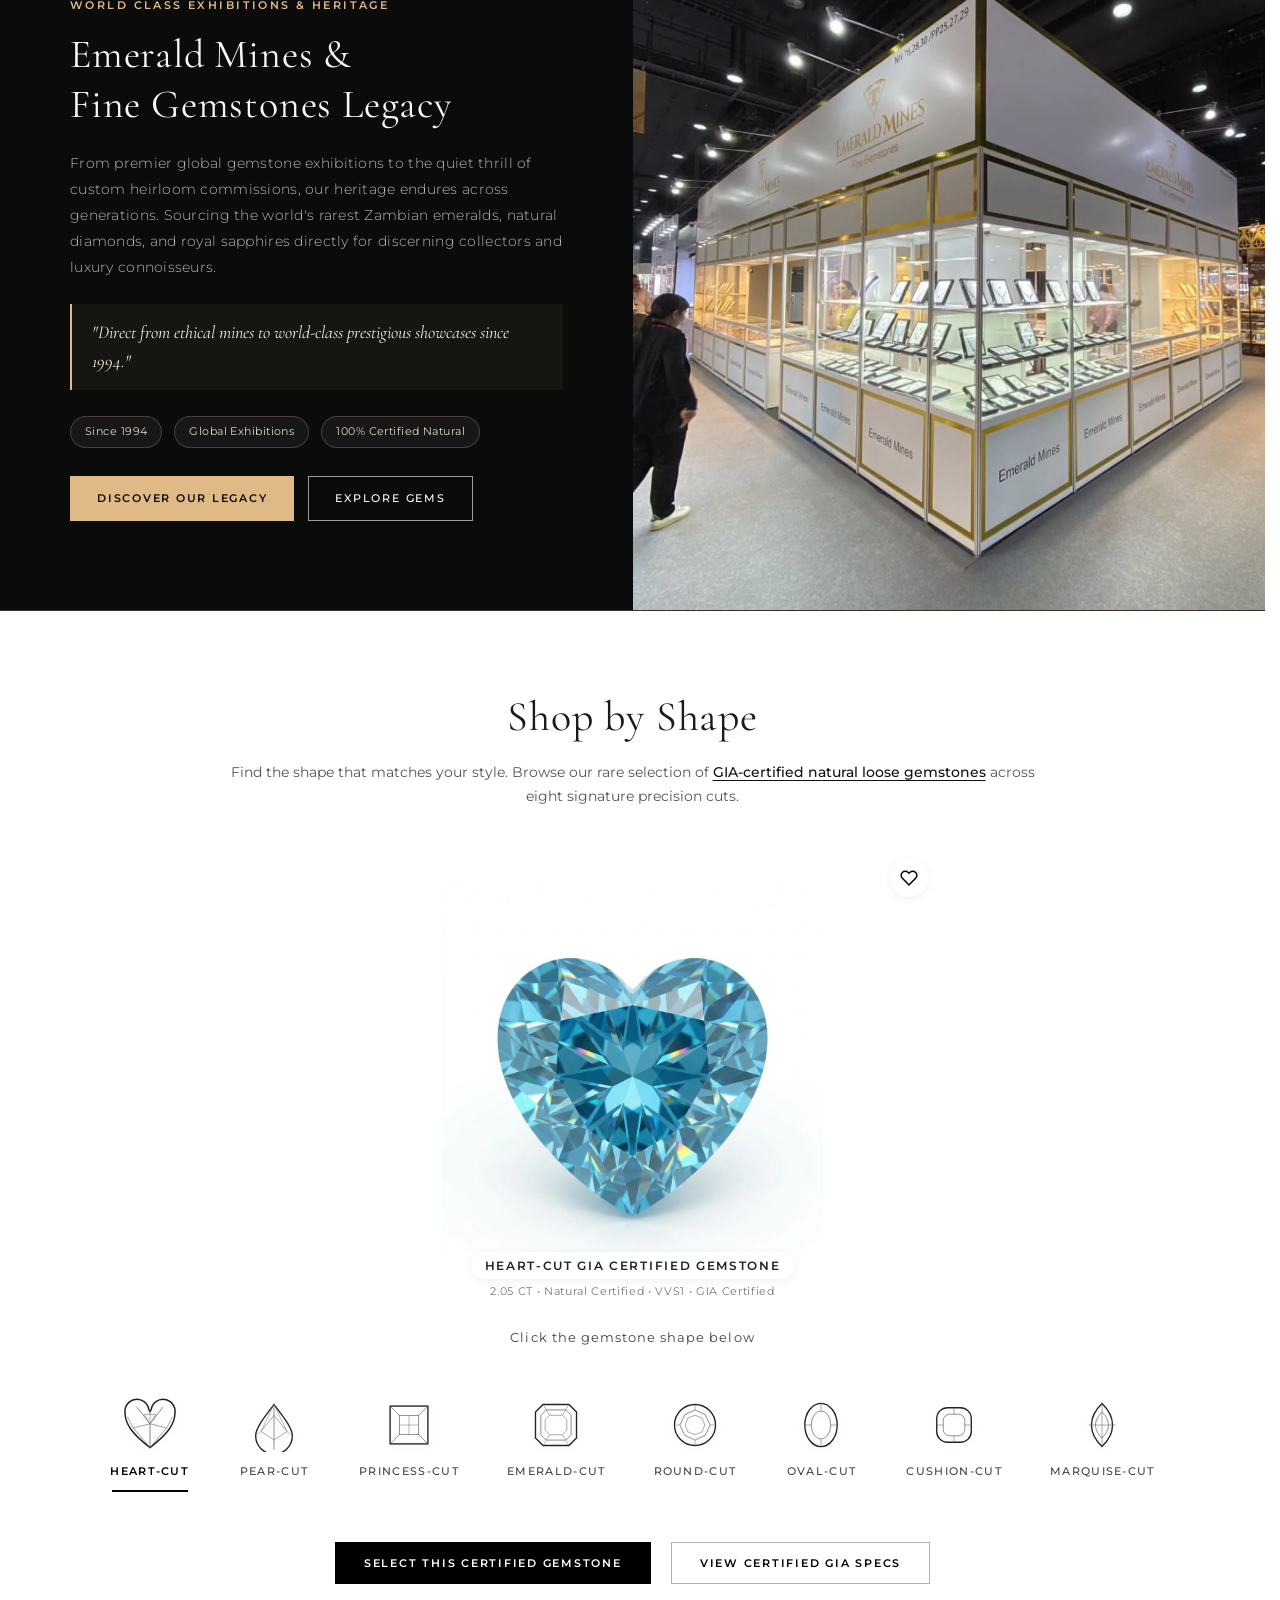
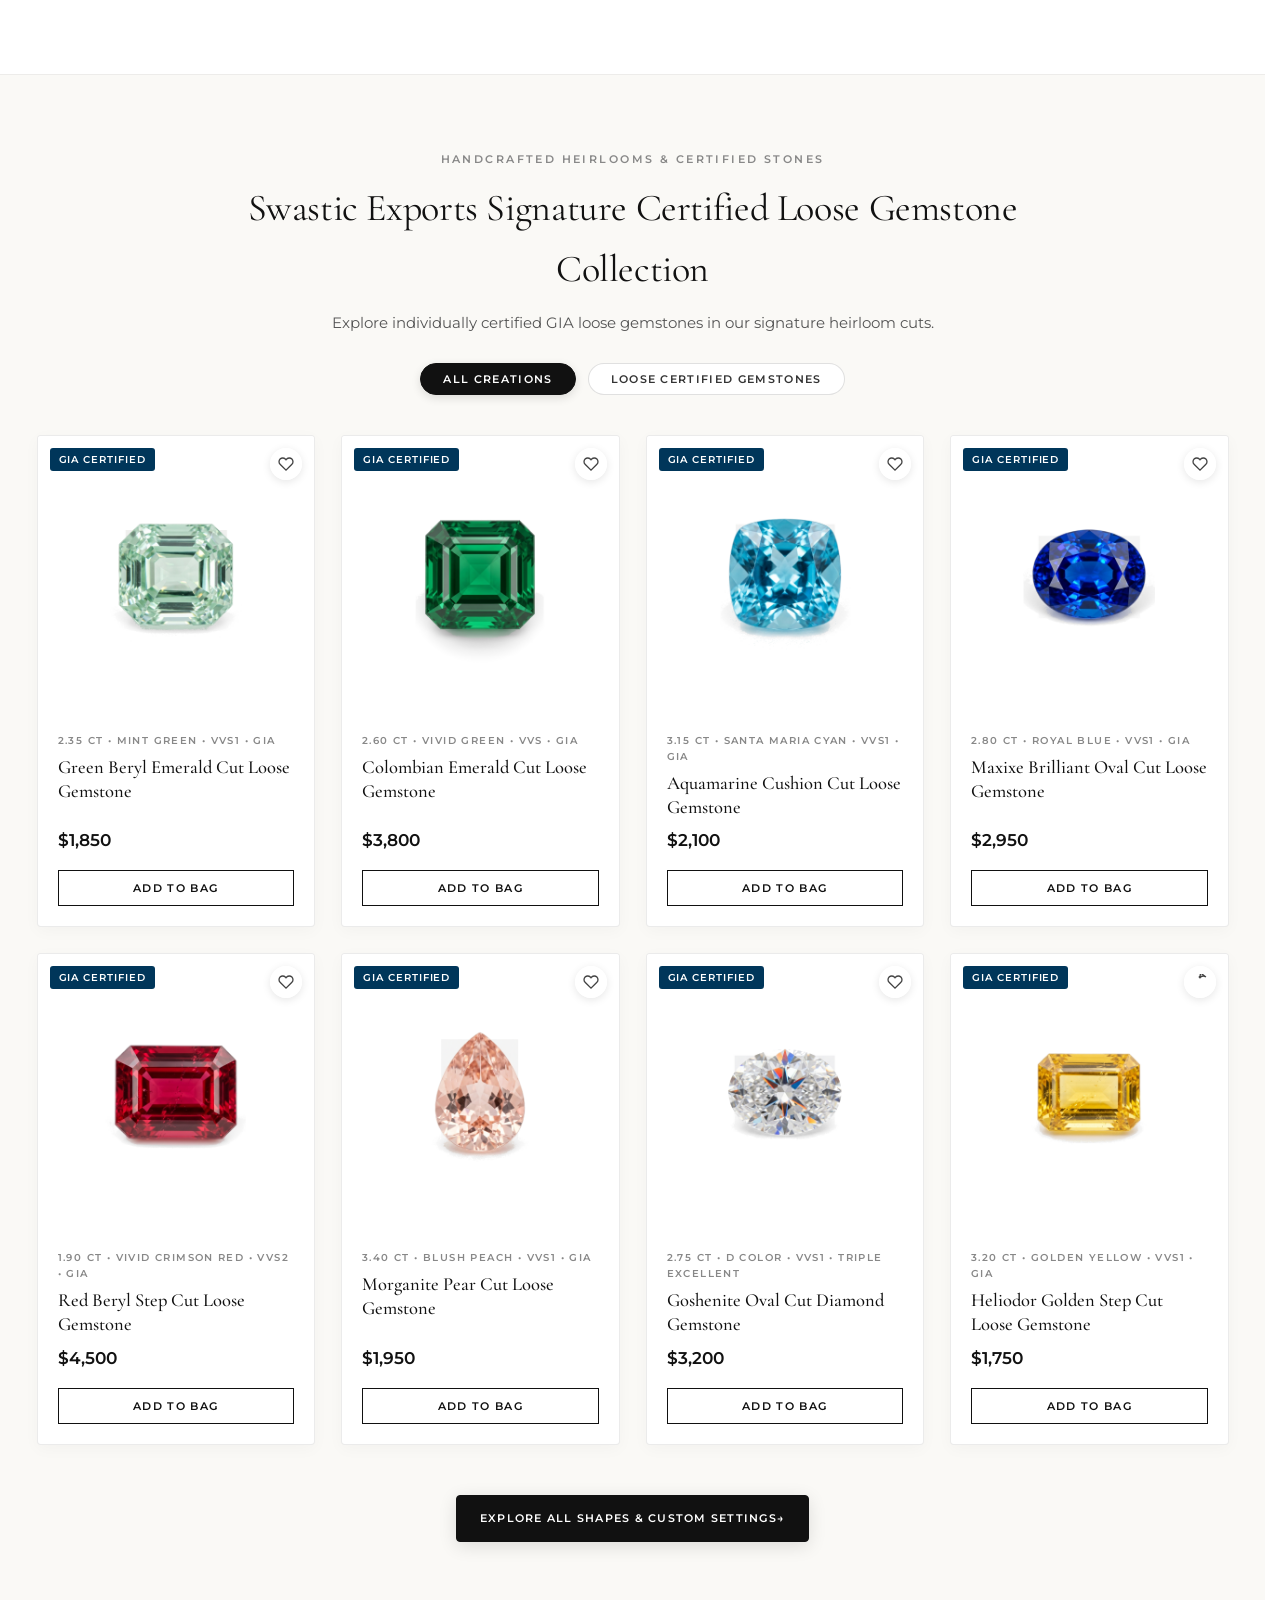
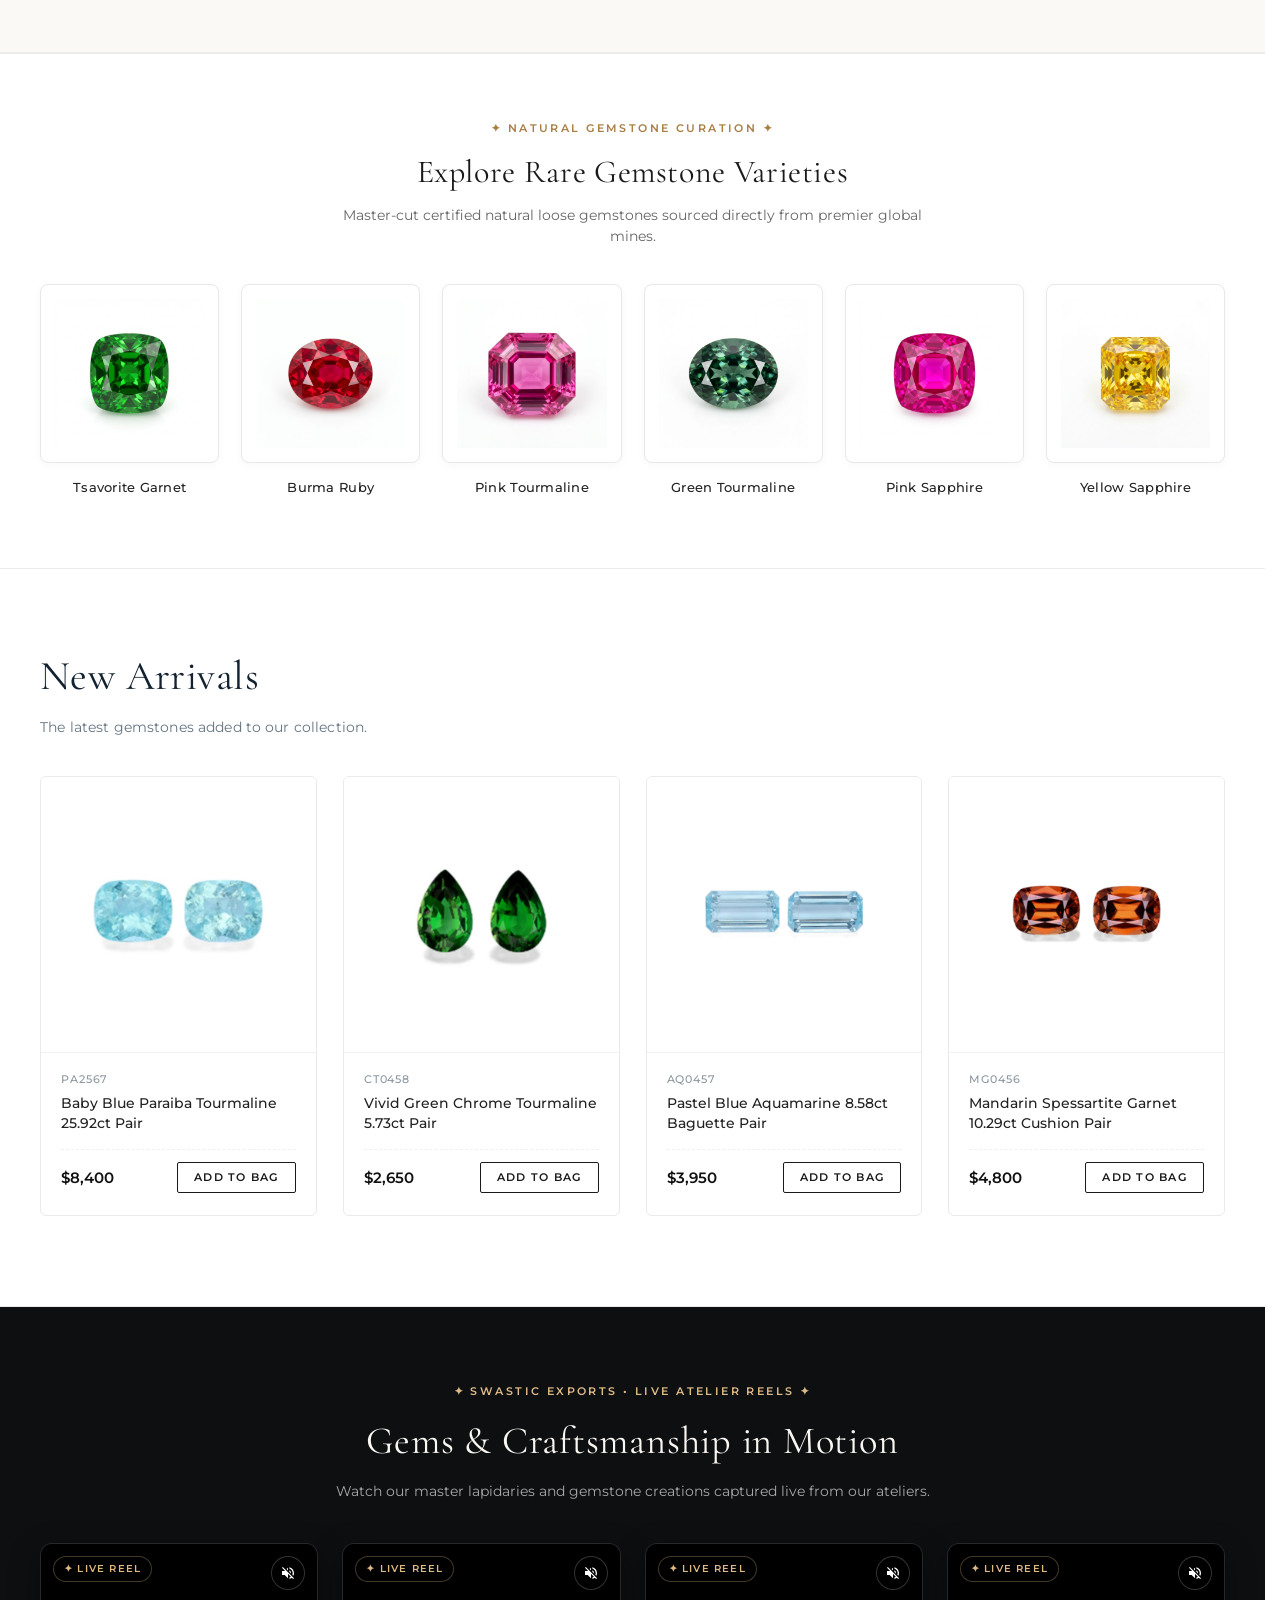
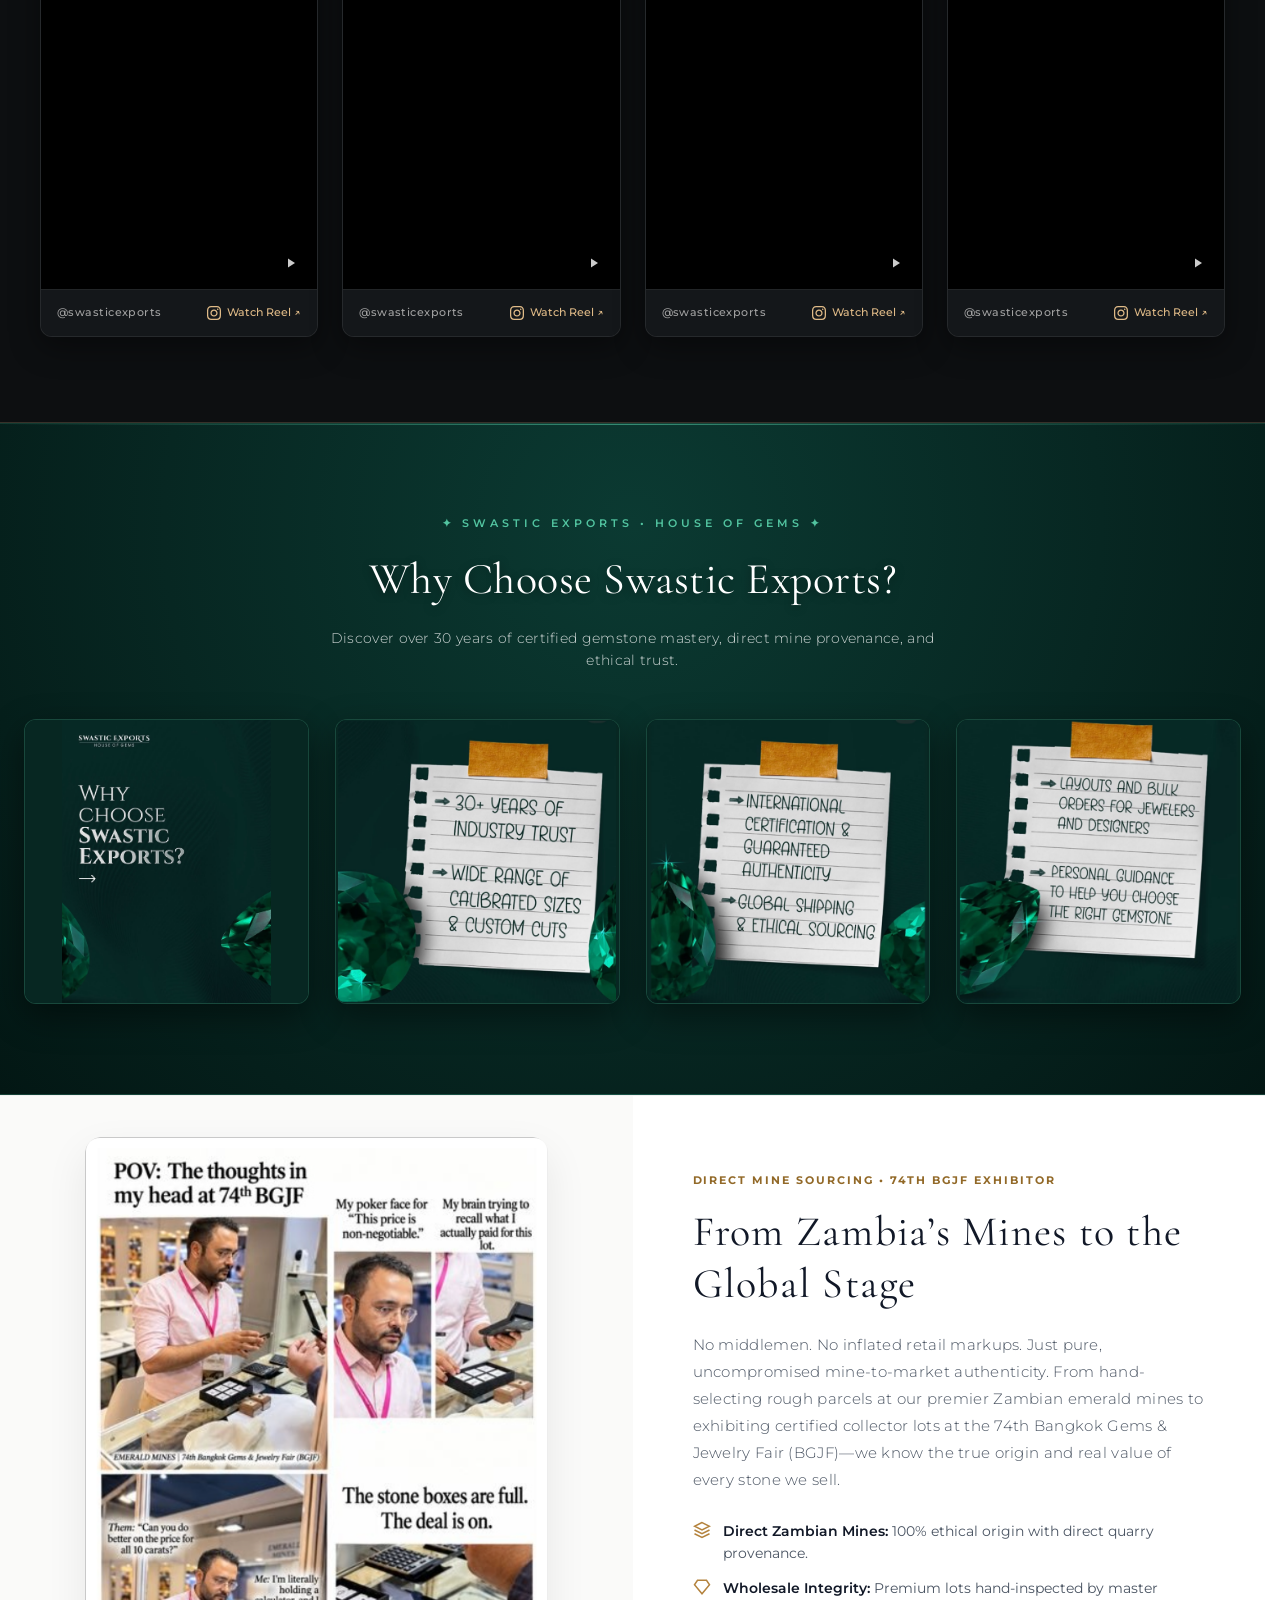
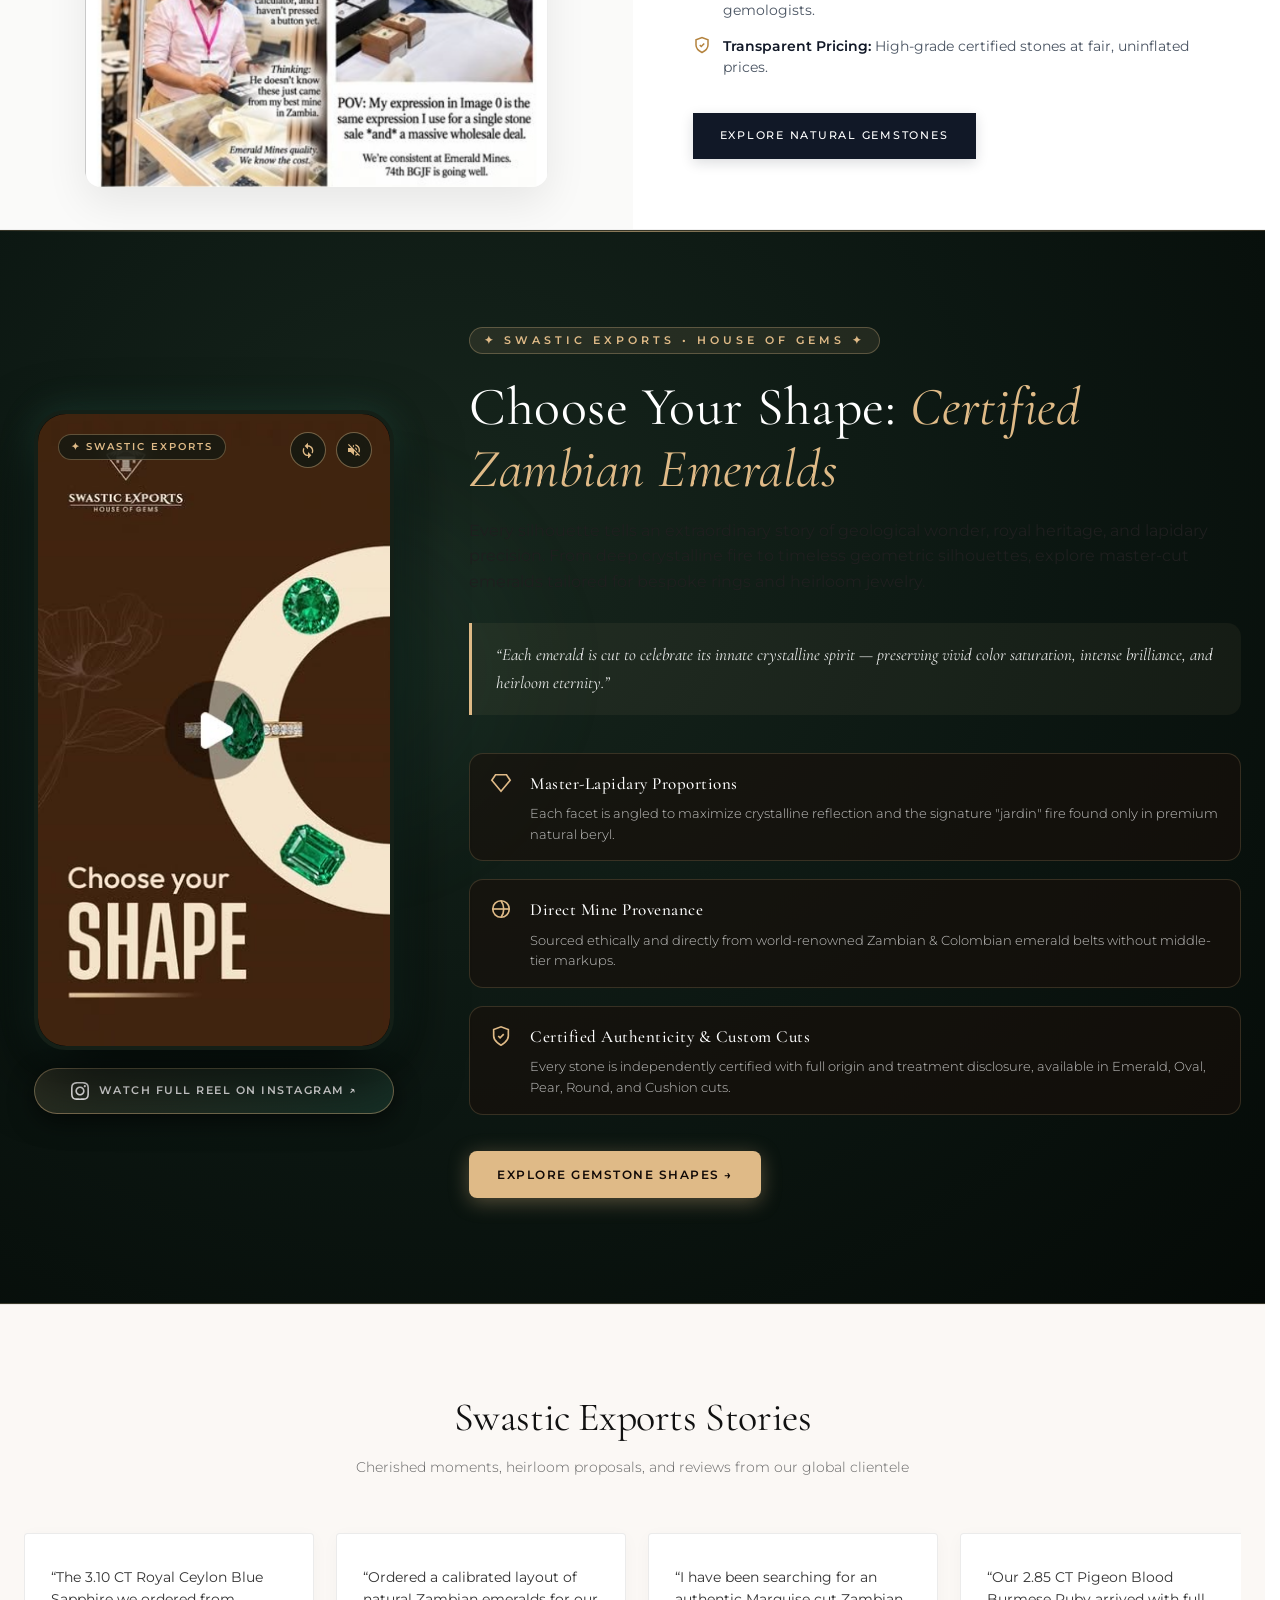
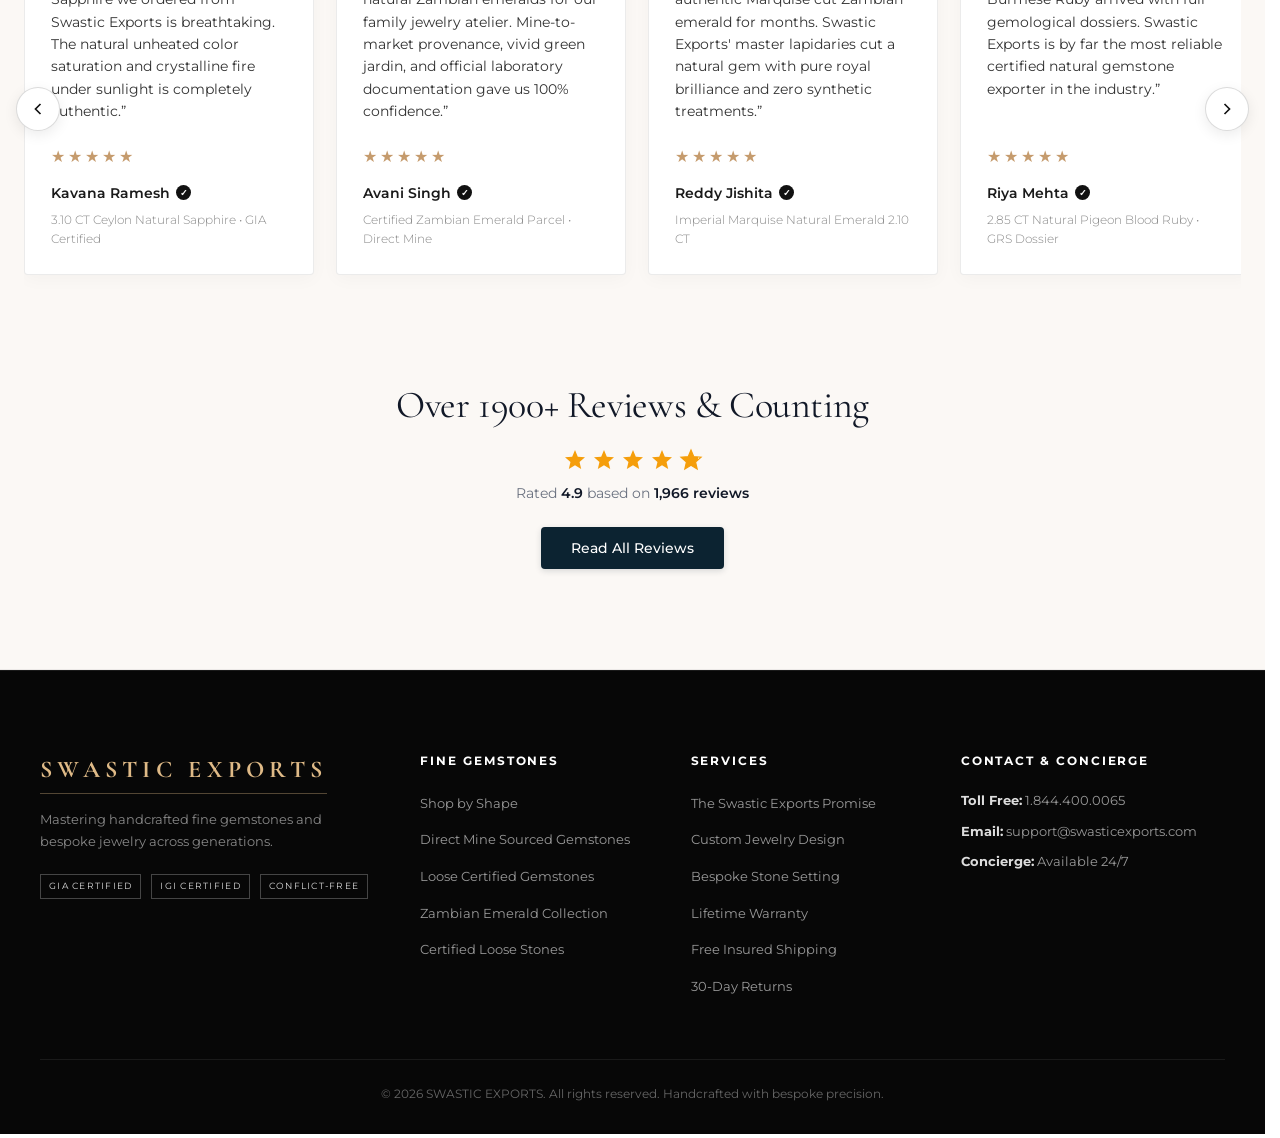
==== commit 9c9bb57b: "Update Emerald Mines 74th BGJF image to clean PNG format with transparent background integration" ====
--- a/index.html
+++ b/index.html
@@ -855,7 +855,7 @@
     <section class="lab-diamonds-section emerald-mines-feature-section" id="emerald-mines-section">
       <div class="lab-split-container">
         <div class="lab-media-left">
-          <img src="images/emerald-mines-fair.jpg?v=74bgjf" alt="Emerald Mines exhibiting at 74th Bangkok Gems &amp; Jewelry Fair (BGJF)" class="lab-hero-image emerald-fair-img">
+          <img src="images/emerald-mines-fair.png?v=74bgjf" alt="Emerald Mines exhibiting at 74th Bangkok Gems &amp; Jewelry Fair (BGJF)" class="lab-hero-image emerald-fair-img">
         </div>
         <div class="lab-content-right">
           <div class="lab-inner-content">
--- a/style.css
+++ b/style.css
@@ -1595,6 +1595,36 @@
   box-shadow: 0 28px 65px rgba(0, 0, 0, 0.85), 0 0 0 1px rgba(223, 186, 135, 0.4);
 }
 
+.story-reel-card {
+  width: 100%;
+  max-width: 440px;
+  border-radius: 14px;
+  overflow: hidden;
+  box-shadow: 0 22px 50px rgba(0, 0, 0, 0.7), 0 0 0 1px rgba(223, 186, 135, 0.28);
+  border: 1px solid rgba(223, 186, 135, 0.35);
+  background: #0b0c0c;
+  transition: transform 0.4s cubic-bezier(0.2, 0.8, 0.2, 1), box-shadow 0.4s ease, border-color 0.4s ease;
+}
+
+.story-reel-card:hover {
+  transform: translateY(-8px);
+  border-color: rgba(223, 186, 135, 0.65);
+  box-shadow: 0 28px 65px rgba(0, 0, 0, 0.85), 0 0 25px rgba(223, 186, 135, 0.2);
+}
+
+.story-reel-card .reel-box-video-wrap {
+  aspect-ratio: 4 / 5;
+  width: 100%;
+  background: #050606;
+}
+
+.story-reel-card .reel-box-video {
+  width: 100%;
+  height: 100%;
+  object-fit: cover;
+  object-position: center center;
+}
+
 .story-card-img {
   width: 100%;
   height: auto;
@@ -1642,47 +1672,185 @@
 
 @media (max-width: 992px) {
   .story-block {
-    padding: 48px 0;
-  }
+    padding: 36px 0;
+  }
+
   .story-container,
-  .story-container.reverse {
-    grid-template-columns: 1fr;
-    gap: 36px;
-    padding: 0 24px;
-  }
+  .story-container.reverse,
+  .about-page-main .story-container,
+  .about-page-main .story-container.reverse {
+    display: flex !important;
+    flex-direction: column !important;
+    grid-template-columns: 1fr !important;
+    gap: 32px !important;
+    padding: 0 20px !important;
+    width: 100% !important;
+    max-width: 100% !important;
+    box-sizing: border-box !important;
+    min-height: auto !important;
+  }
+
+  /* Order on mobile: Text first, image second */
+  .story-container .story-content-box,
+  .story-container .story-content-left,
+  .story-container.reverse .story-content-box,
+  .story-container.reverse .story-content-left {
+    order: 1 !important;
+    width: 100% !important;
+    max-width: 100% !important;
+    padding: 0 !important;
+    box-sizing: border-box !important;
+  }
+
+  .story-container .story-media-box,
+  .story-container .story-media-right,
   .story-container.reverse .story-media-box,
   .story-container.reverse .story-media-right {
-    order: 2;
-  }
-  .story-container.reverse .story-content-box,
-  .story-container.reverse .story-content-left {
-    order: 1;
-  }
-  .story-content-box,
-  .story-content-left {
-    padding: 0;
-  }
-  .story-card-frame {
-    max-width: 380px;
-    margin: 0 auto;
-  }
+    order: 2 !important;
+    width: 100% !important;
+    max-width: 100% !important;
+    box-sizing: border-box !important;
+    display: flex !important;
+    justify-content: center !important;
+  }
+
+  .story-inner-text {
+    width: 100% !important;
+    max-width: 100% !important;
+    box-sizing: border-box !important;
+    overflow-wrap: break-word !important;
+    word-break: break-word !important;
+  }
+
+  .story-heading {
+    font-size: clamp(22px, 5.5vw, 28px) !important;
+    line-height: 1.3 !important;
+    margin-bottom: 16px !important;
+    letter-spacing: 0.01em !important;
+    overflow-wrap: break-word !important;
+  }
+
+  .story-description {
+    font-size: 13.5px !important;
+    line-height: 1.75 !important;
+    margin-bottom: 16px !important;
+  }
+
+  .story-quote-box {
+    font-size: 15px !important;
+    padding: 12px 16px !important;
+    margin: 18px 0 20px !important;
+    line-height: 1.55 !important;
+  }
+
+  .story-meta-row {
+    gap: 8px !important;
+    margin-top: 18px !important;
+  }
+
+  .story-tag,
+  .story-handle-link {
+    font-size: 10.5px !important;
+    padding: 5px 12px !important;
+  }
+
+  .story-card-frame,
+  .story-reel-card {
+    width: 100% !important;
+    max-width: 330px !important;
+    margin: 8px auto 0 !important;
+    border-radius: 12px !important;
+  }
+
   .story-card-img {
-    max-height: 460px;
-  }
-  .story-media-right,
-  .story-image {
-    min-height: 320px;
-  }
+    width: 100% !important;
+    height: auto !important;
+    max-height: 420px !important;
+    object-fit: contain !important;
+    border-radius: 12px !important;
+  }
+
+  .story-pillars-list {
+    gap: 12px !important;
+    margin: 18px 0 22px !important;
+  }
+
+  .story-pillar-item {
+    font-size: 12.5px !important;
+    line-height: 1.6 !important;
+    gap: 10px !important;
+  }
+
+  .story-actions-row {
+    display: flex !important;
+    flex-direction: column !important;
+    gap: 10px !important;
+    width: 100% !important;
+    margin-top: 20px !important;
+  }
+
+  .story-cta-btn {
+    width: 100% !important;
+    text-align: center !important;
+    justify-content: center !important;
+    padding: 13px 20px !important;
+    font-size: 11px !important;
+    box-sizing: border-box !important;
+  }
+
+  .story-section-header {
+    padding: 24px 20px 0 !important;
+    margin-bottom: 24px !important;
+  }
+
+  .story-section-main-title {
+    font-size: clamp(24px, 6vw, 32px) !important;
+    line-height: 1.25 !important;
+  }
+
+  .story-section-lead {
+    font-size: 13.5px !important;
+    line-height: 1.6 !important;
+  }
+
+  /* Index page story section specific */
   #story-section .story-container {
     padding: 0;
     gap: 0;
   }
   #story-section .story-content-left {
-    padding: 60px 24px;
+    padding: 48px 20px;
   }
   #story-section .story-media-right,
   #story-section .story-image {
-    min-height: 420px;
+    min-height: 320px;
+  }
+}
+
+@media (max-width: 480px) {
+  .story-container,
+  .story-container.reverse,
+  .about-page-main .story-container,
+  .about-page-main .story-container.reverse {
+    padding: 0 16px !important;
+    gap: 24px !important;
+  }
+
+  .story-heading {
+    font-size: 22px !important;
+  }
+
+  .story-card-frame,
+  .story-reel-card {
+    max-width: 290px !important;
+  }
+
+  .story-card-img {
+    max-height: 360px !important;
+  }
+
+  .story-section-main-title {
+    font-size: 24px !important;
   }
 }
 
@@ -2046,17 +2214,17 @@
   max-width: 100%;
   max-height: 650px;
   object-fit: contain;
-  background-color: #ffffff;
-  border-radius: 12px;
-  padding: 10px;
-  border: 1px solid rgba(0, 0, 0, 0.08);
-  box-shadow: 0 14px 38px rgba(0, 0, 0, 0.07);
+  background-color: transparent;
+  border-radius: 16px;
+  padding: 0;
+  border: none;
+  box-shadow: 0 16px 42px rgba(0, 0, 0, 0.08);
   transition: transform 0.4s ease, box-shadow 0.4s ease;
 }
 
 .emerald-mines-feature-section:hover .emerald-fair-img {
   transform: translateY(-4px);
-  box-shadow: 0 20px 48px rgba(0, 0, 0, 0.11);
+  box-shadow: 0 22px 50px rgba(0, 0, 0, 0.12);
 }
 
 .emerald-mines-feature-section .lab-heading {
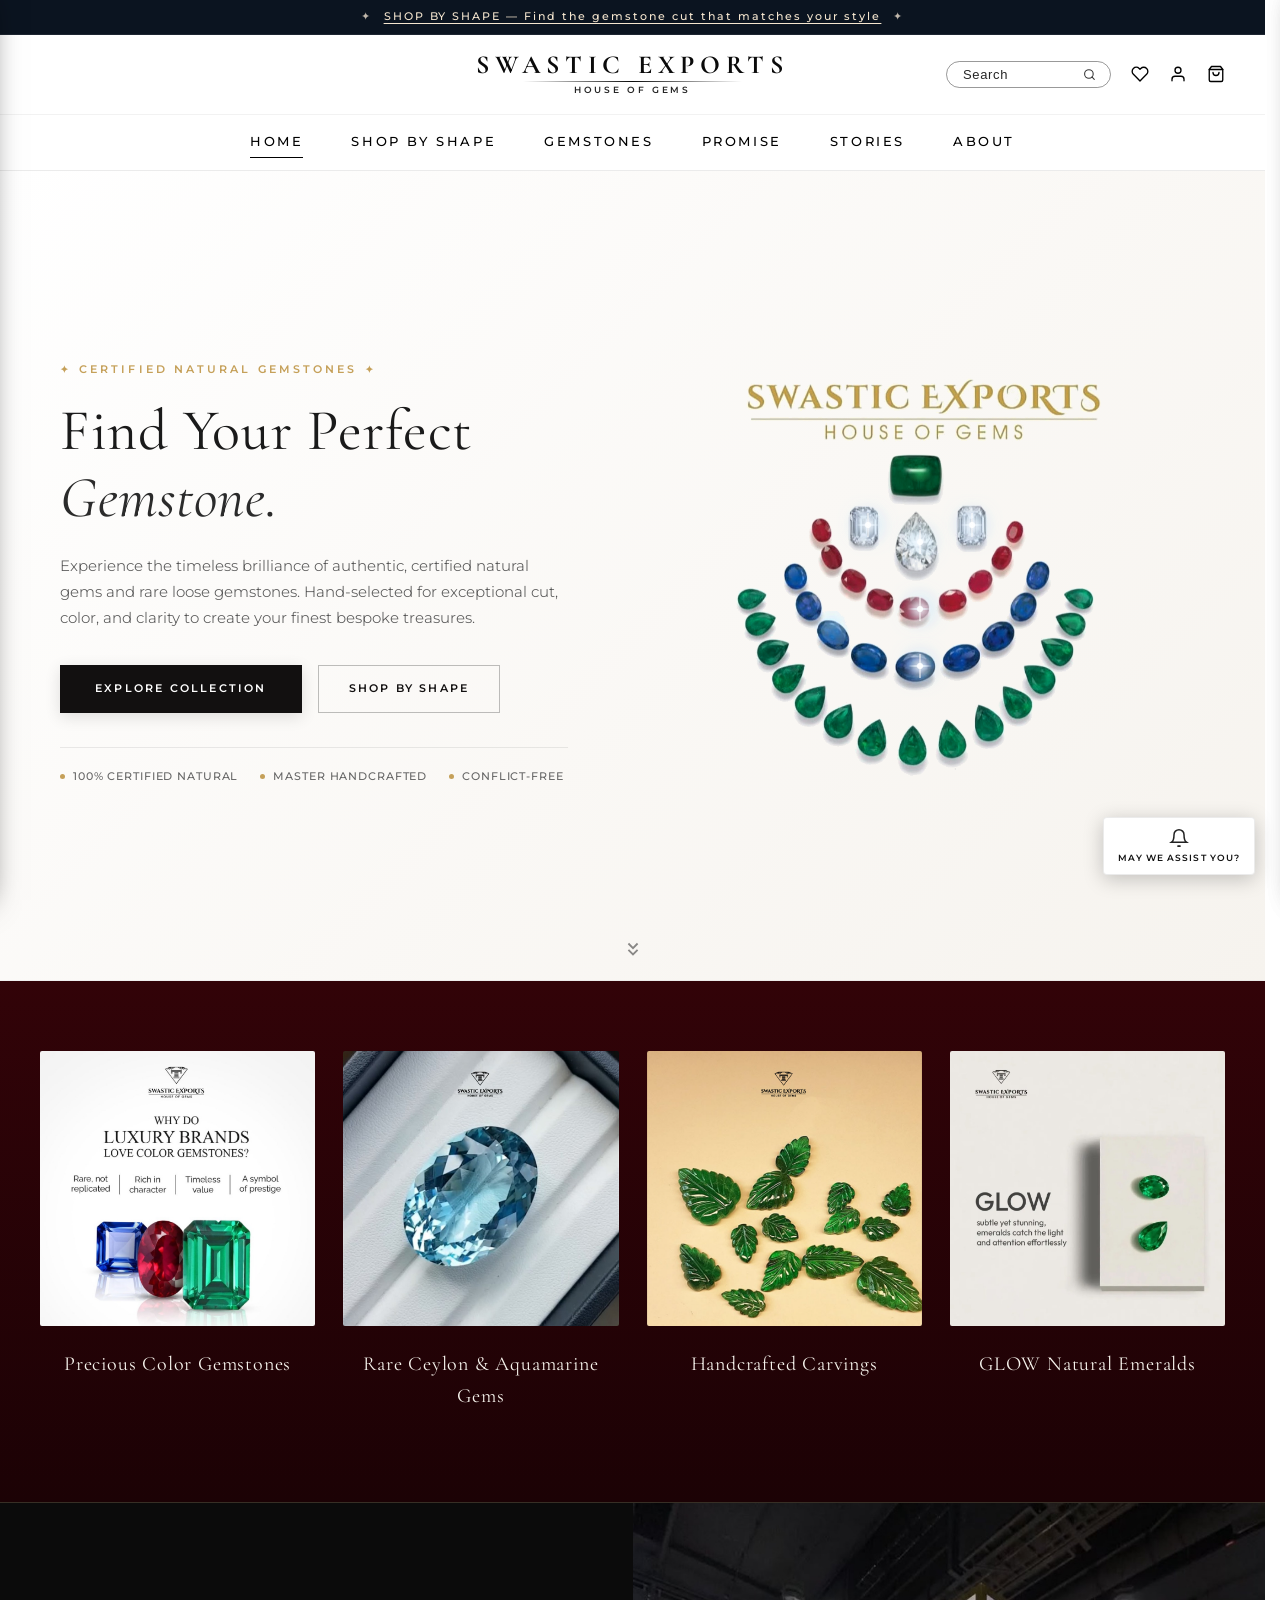
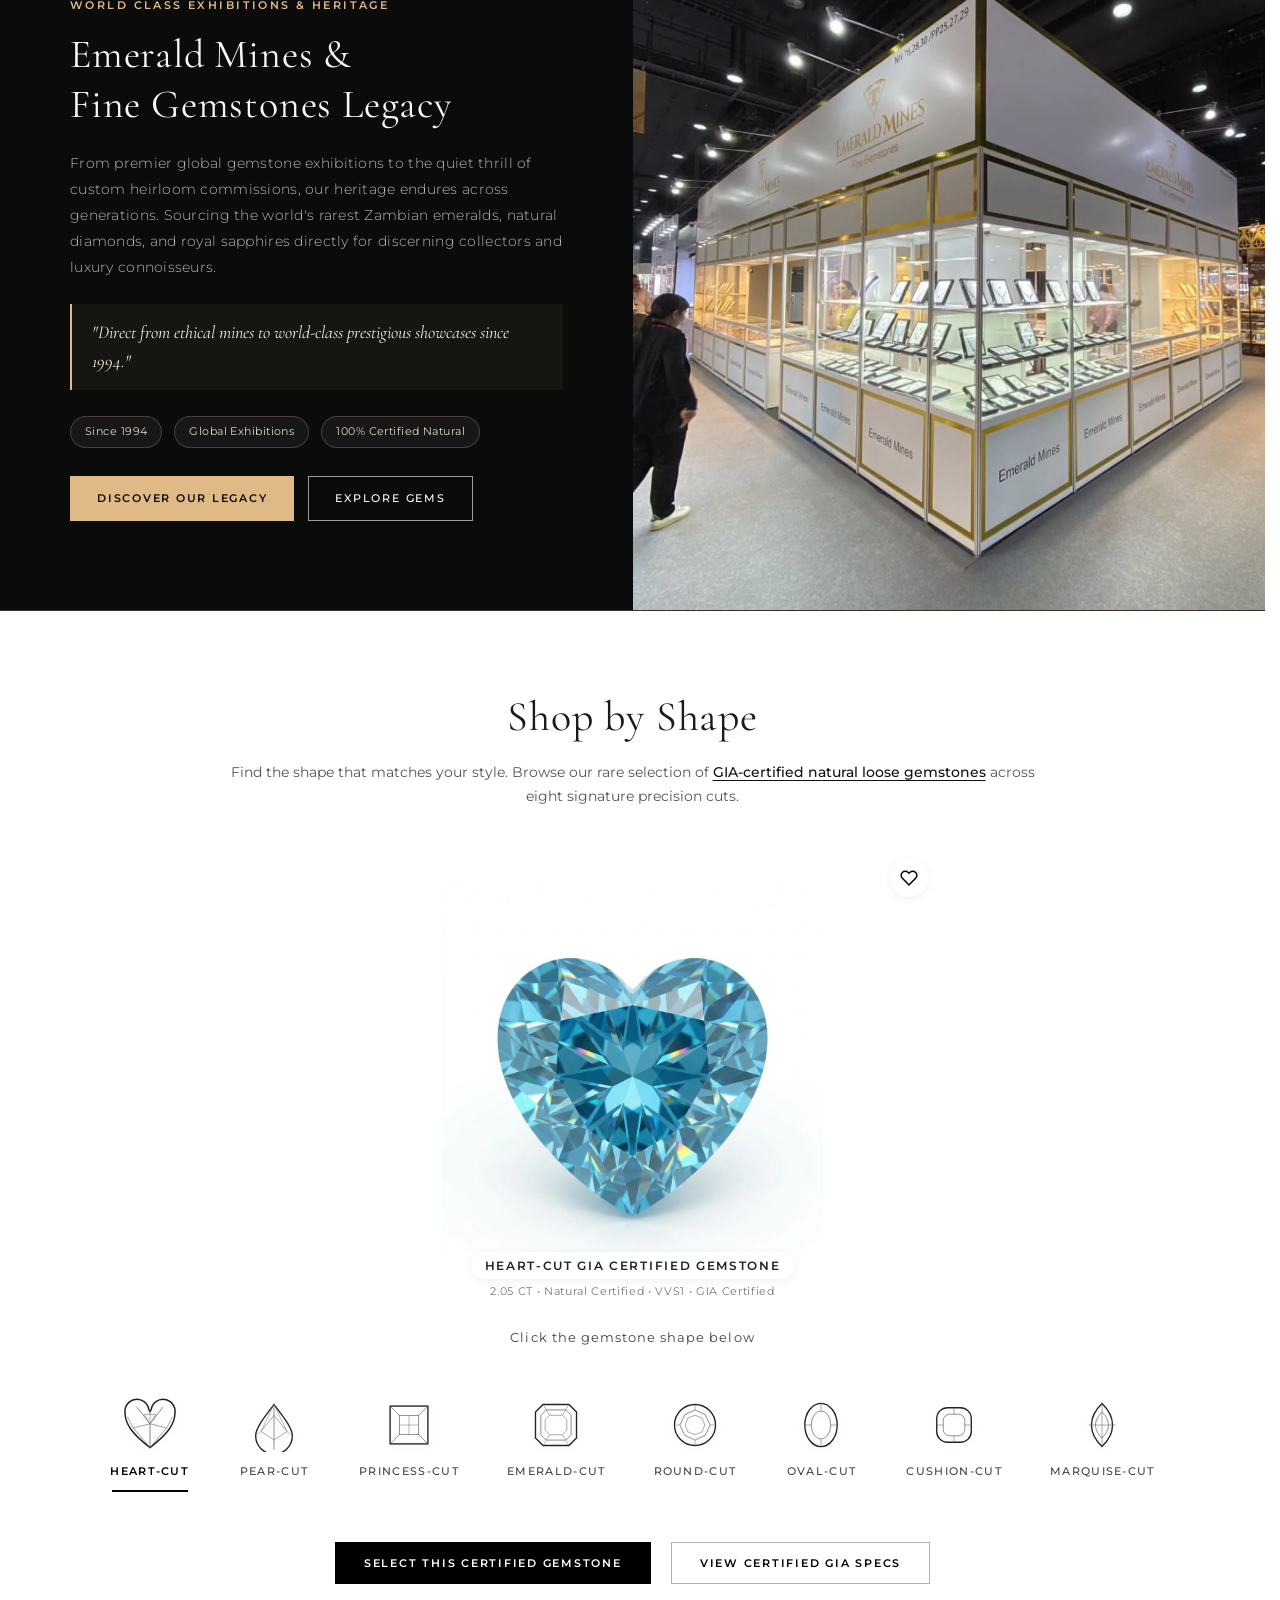
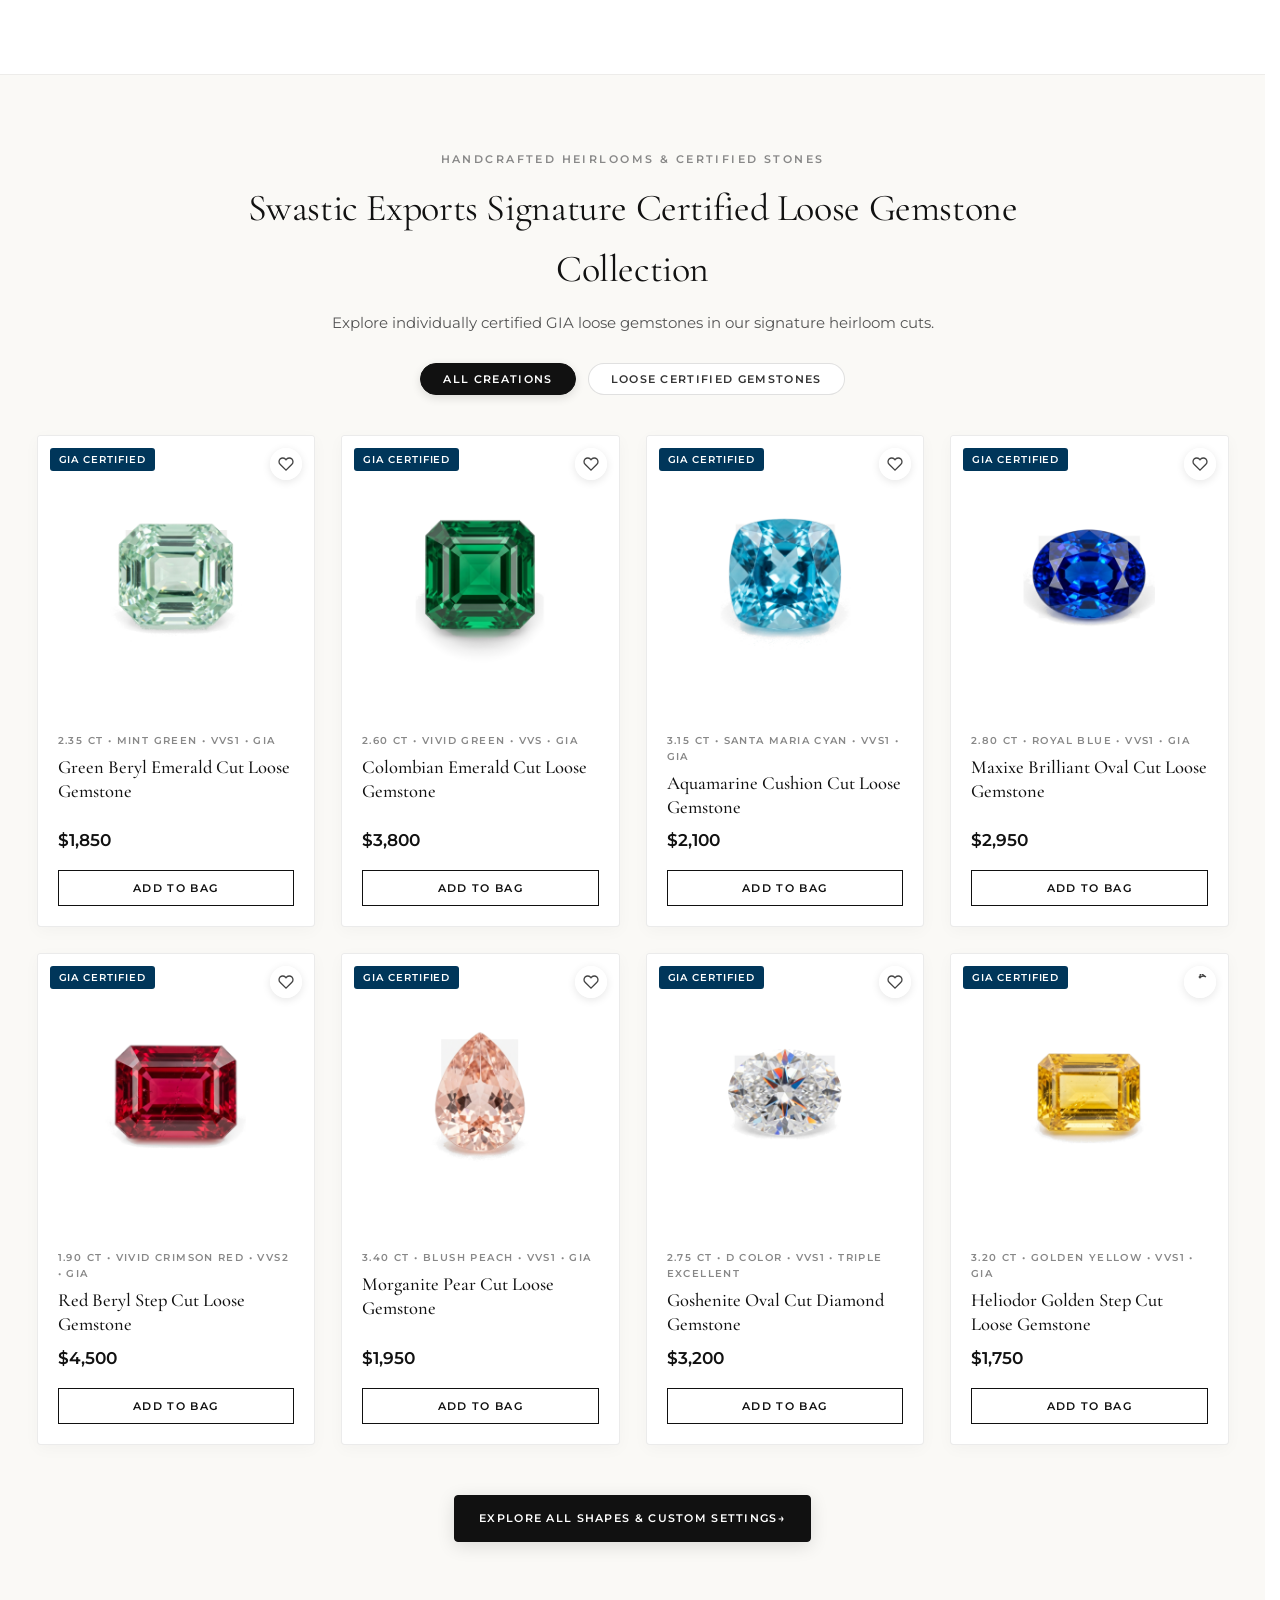
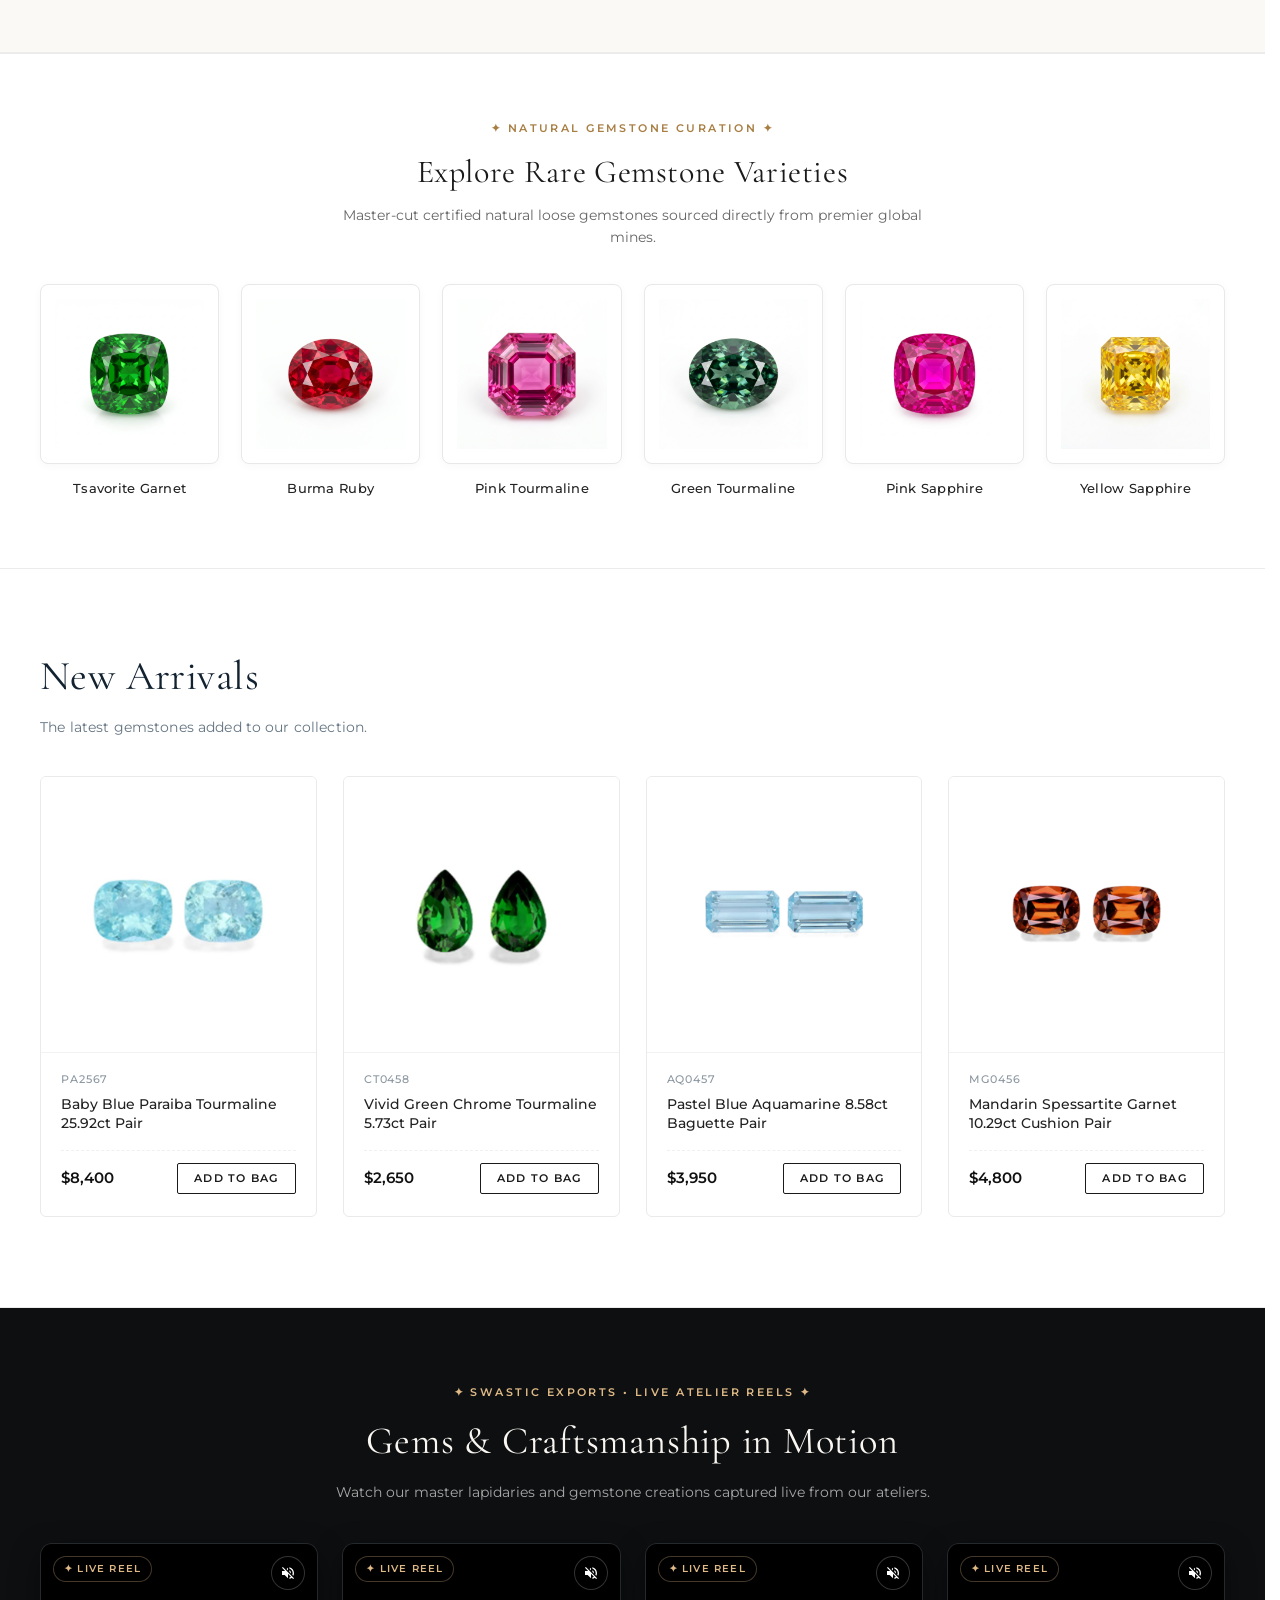
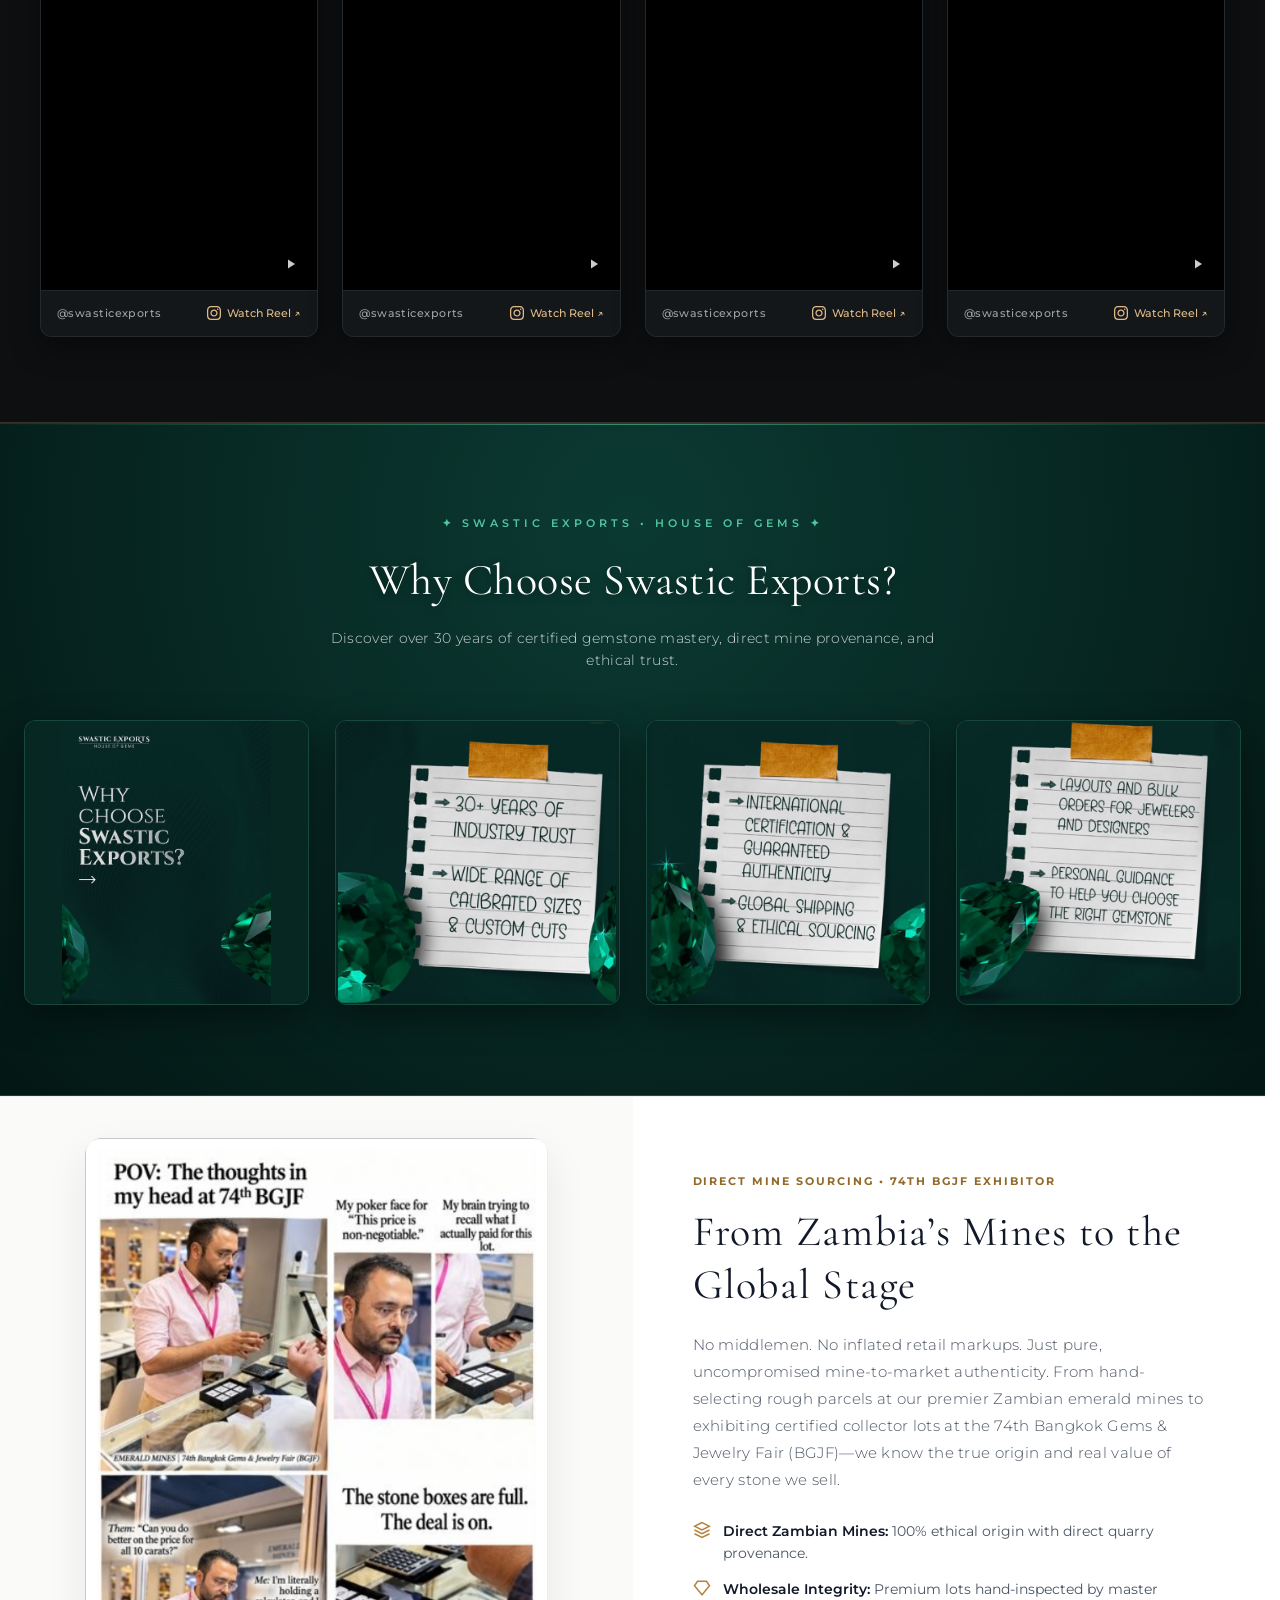
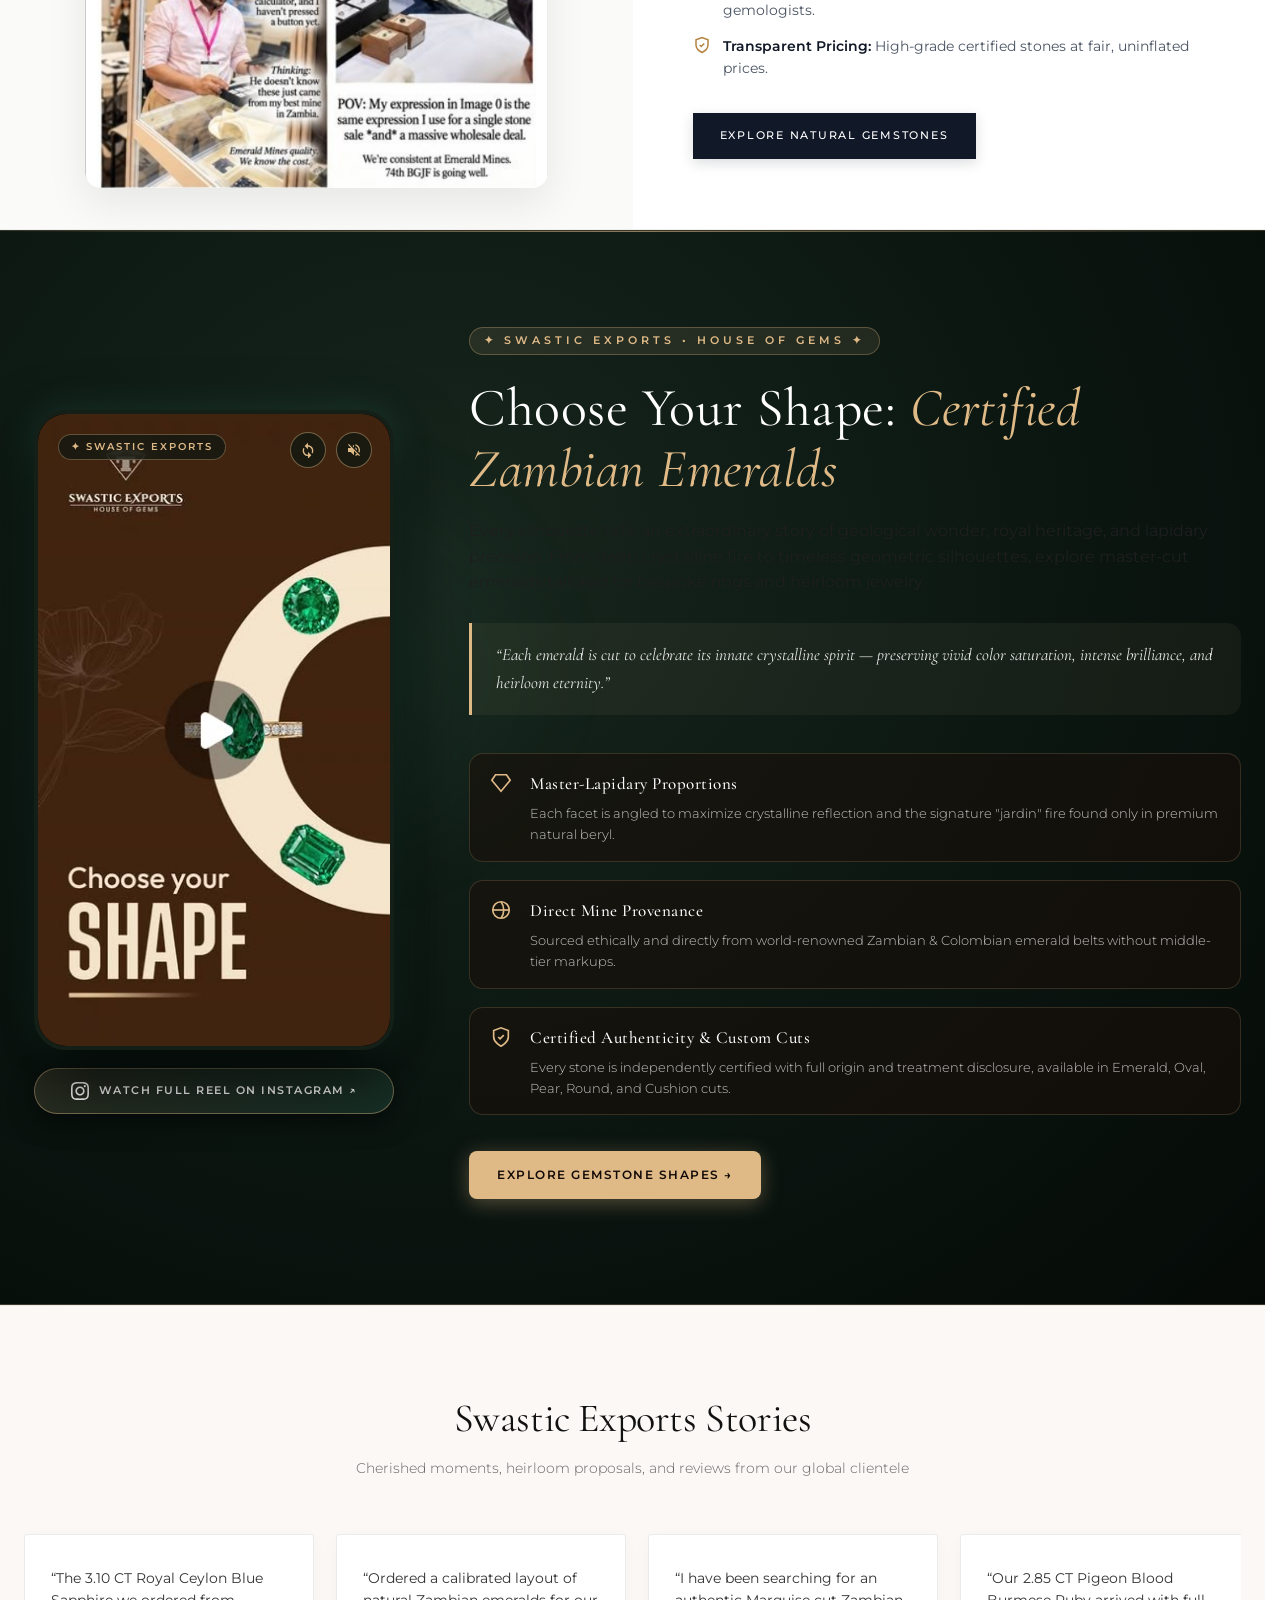
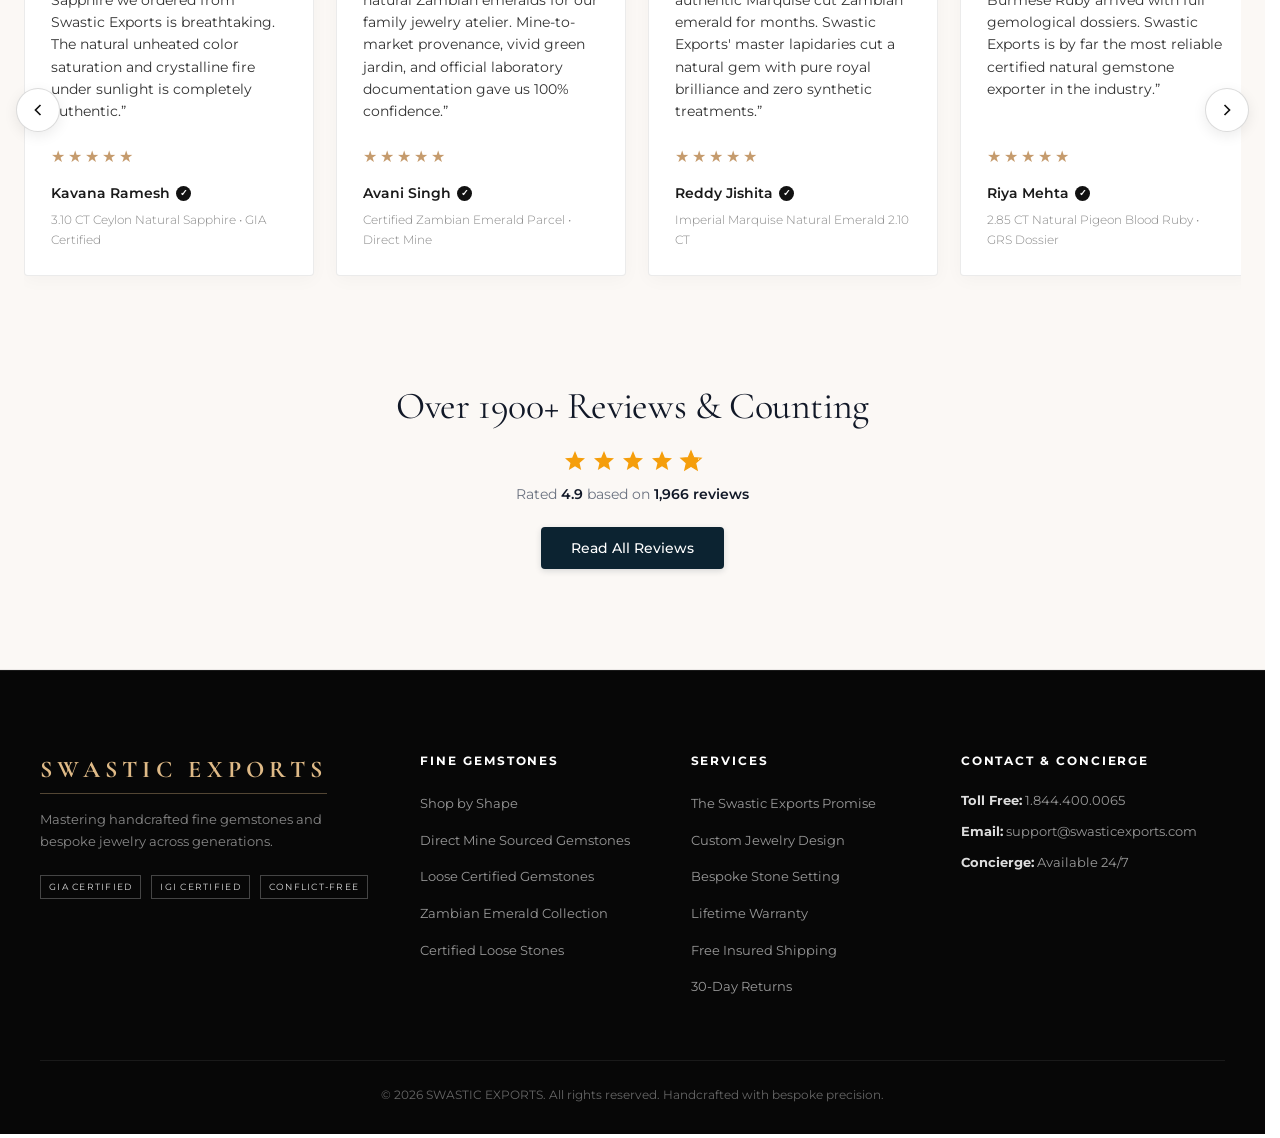
==== commit 294f4bde: "Link EXPLORE COLLECTION button directly to gemstones collection page" ====
--- a/index.html
+++ b/index.html
@@ -110,7 +110,7 @@
           </p>
 
           <div class="hero-action-group">
-            <a href="#collection-section" class="hero-btn-primary">EXPLORE COLLECTION</a>
+            <a href="gemstones.html" class="hero-btn-primary">EXPLORE COLLECTION</a>
             <a href="shapes.html" class="hero-btn-secondary">SHOP BY SHAPE</a>
           </div>
 
@@ -878,7 +878,7 @@
                 <span><strong>Transparent Pricing:</strong> High-grade certified stones at fair, uninflated prices.</span>
               </div>
             </div>
-            <a href="#diamond-products-section" class="lab-cta-btn">EXPLORE NATURAL GEMSTONES</a>
+            <a href="gemstones.html" class="lab-cta-btn">EXPLORE NATURAL GEMSTONES</a>
           </div>
         </div>
       </div>
@@ -992,7 +992,7 @@
 
             <!-- Call to Action Buttons -->
             <div class="reel-editorial-actions">
-              <a href="#diamond-products-section" class="reel-primary-cta">EXPLORE GEMSTONE SHAPES →</a>
+              <a href="shapes.html" class="reel-primary-cta">EXPLORE GEMSTONE SHAPES →</a>
             </div>
 
           </div>
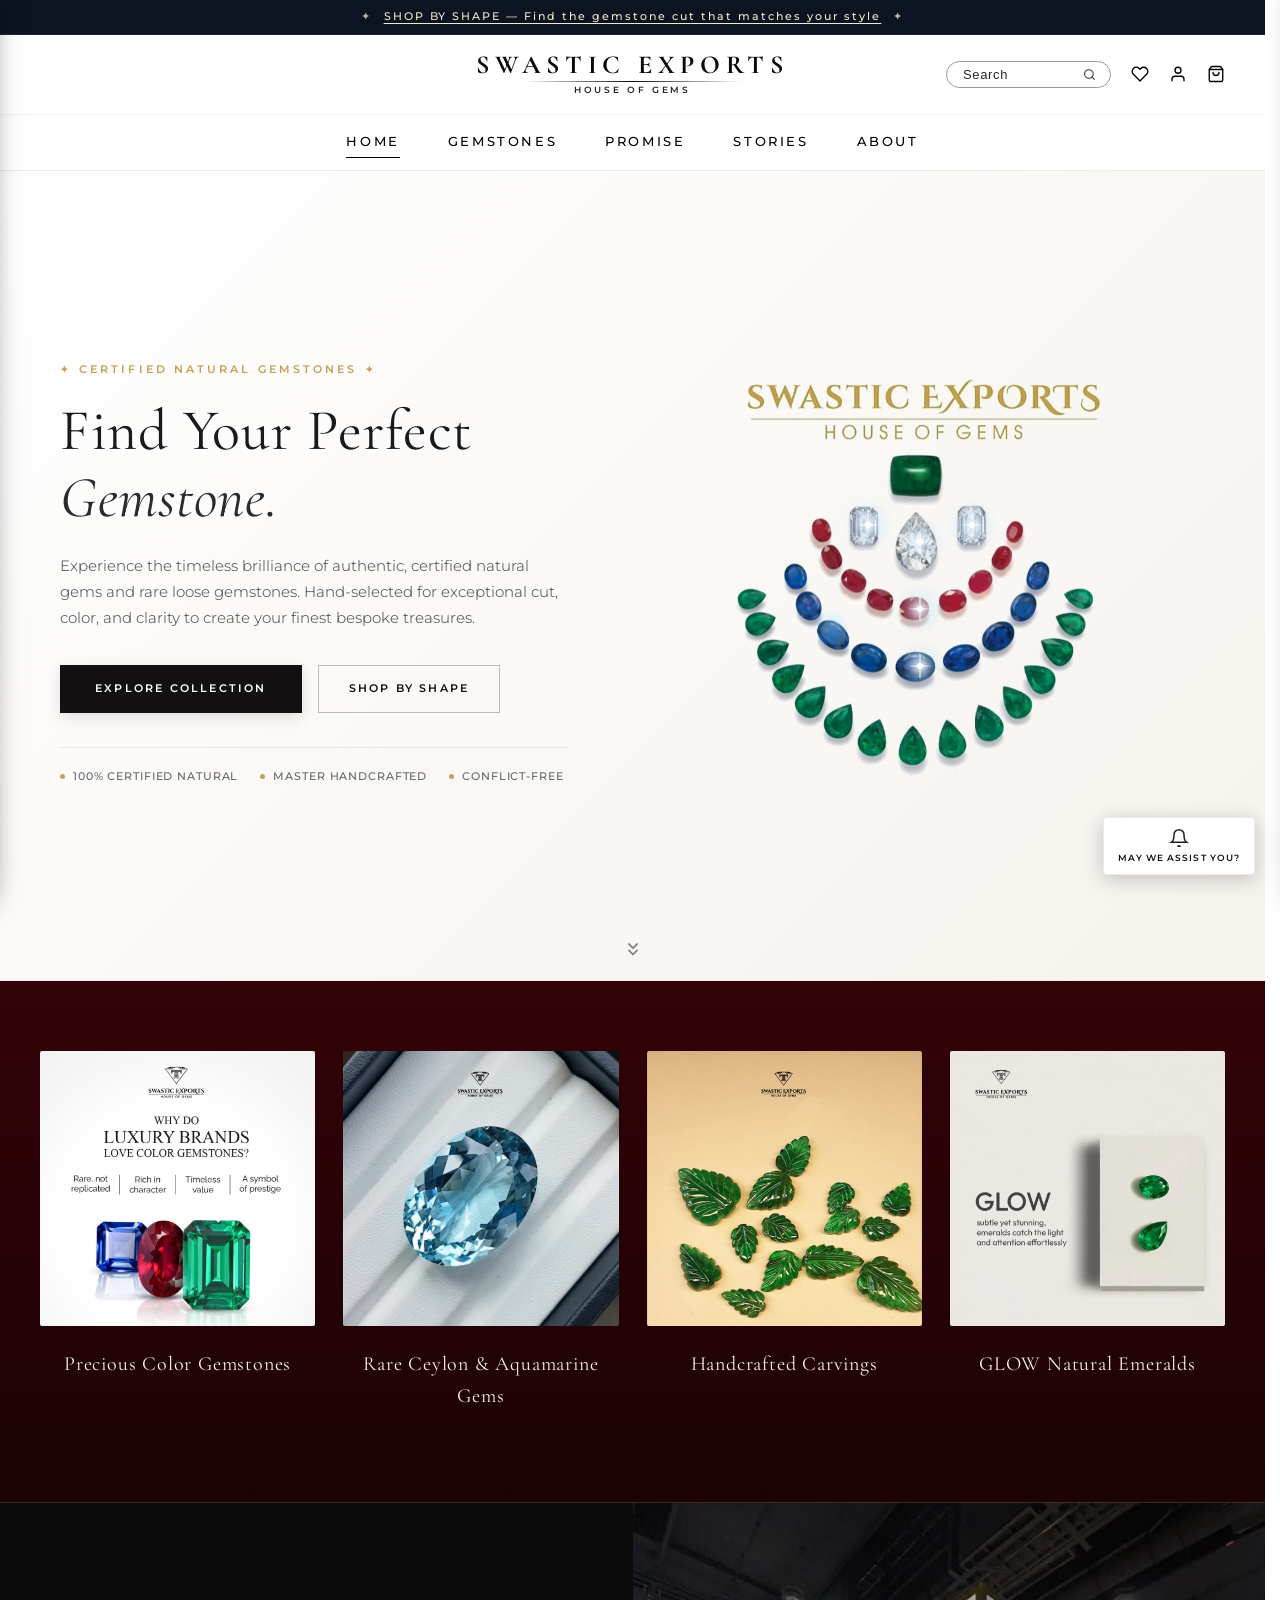
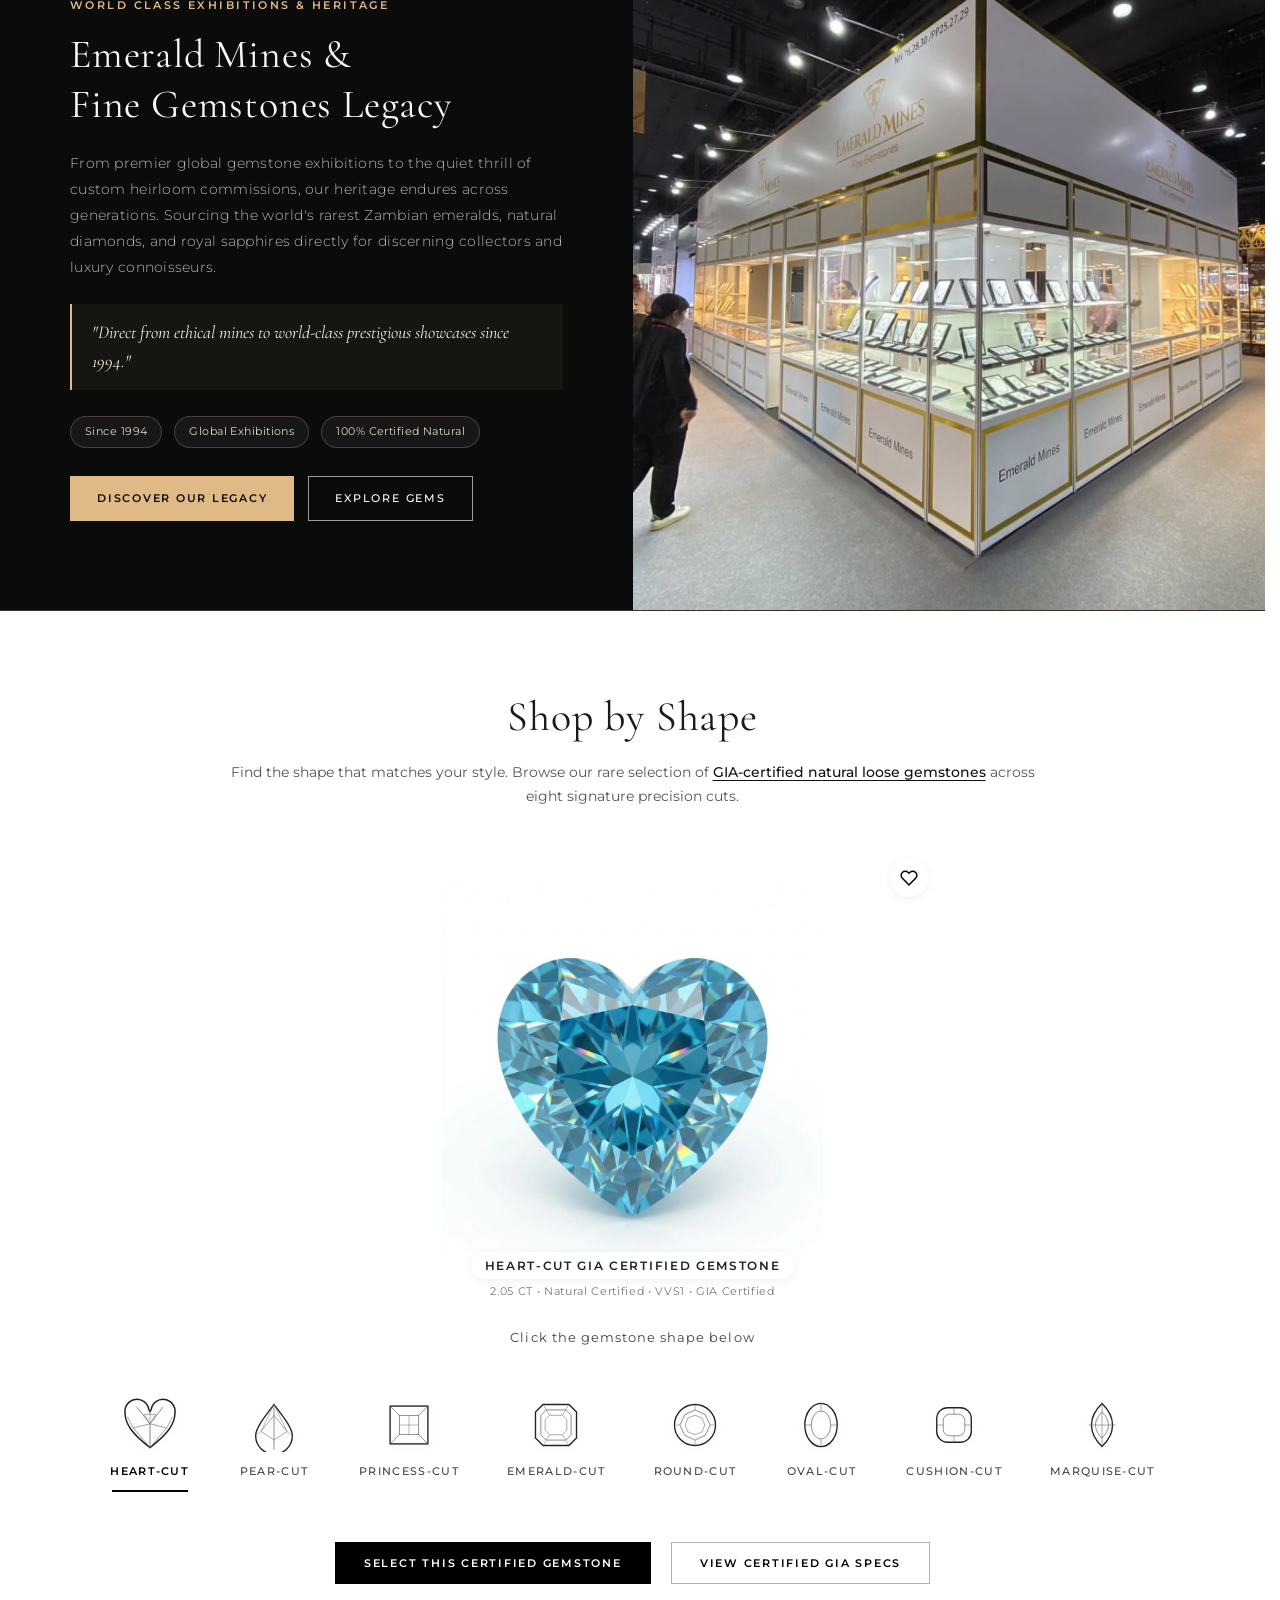
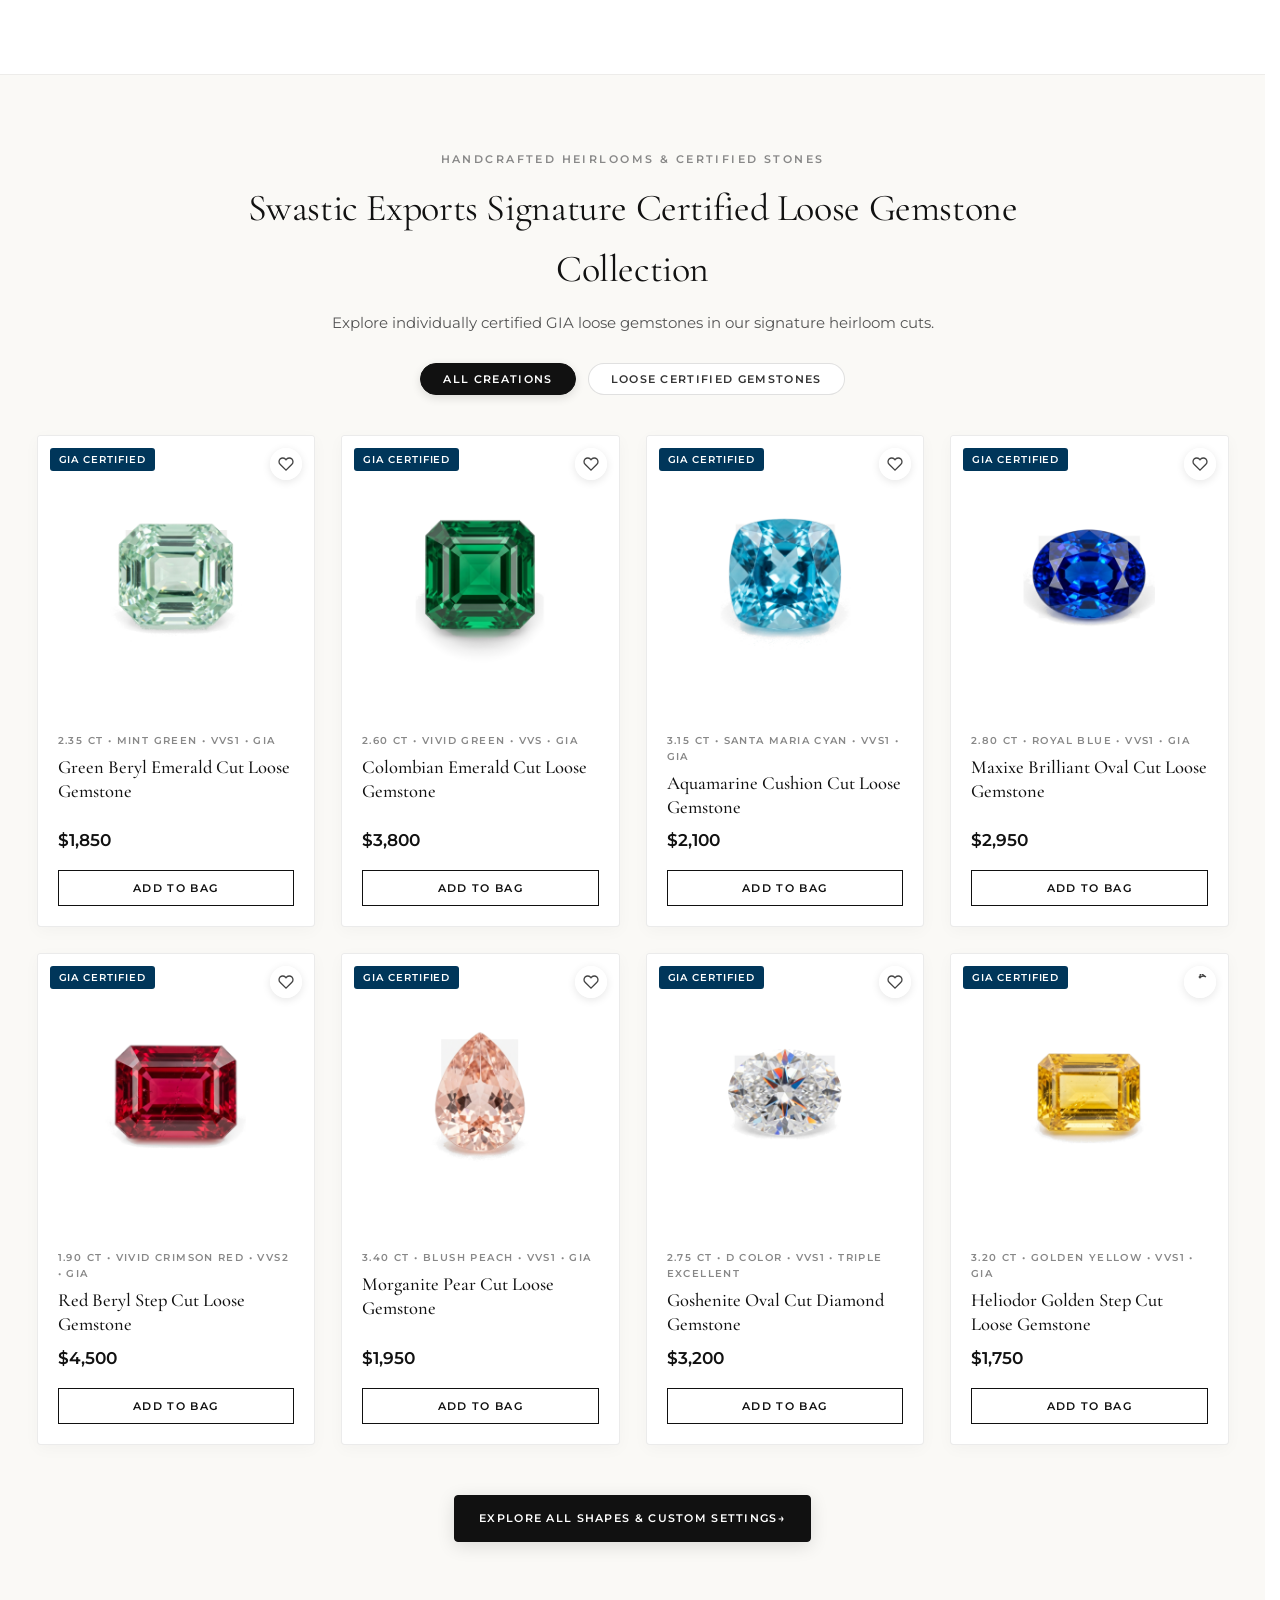
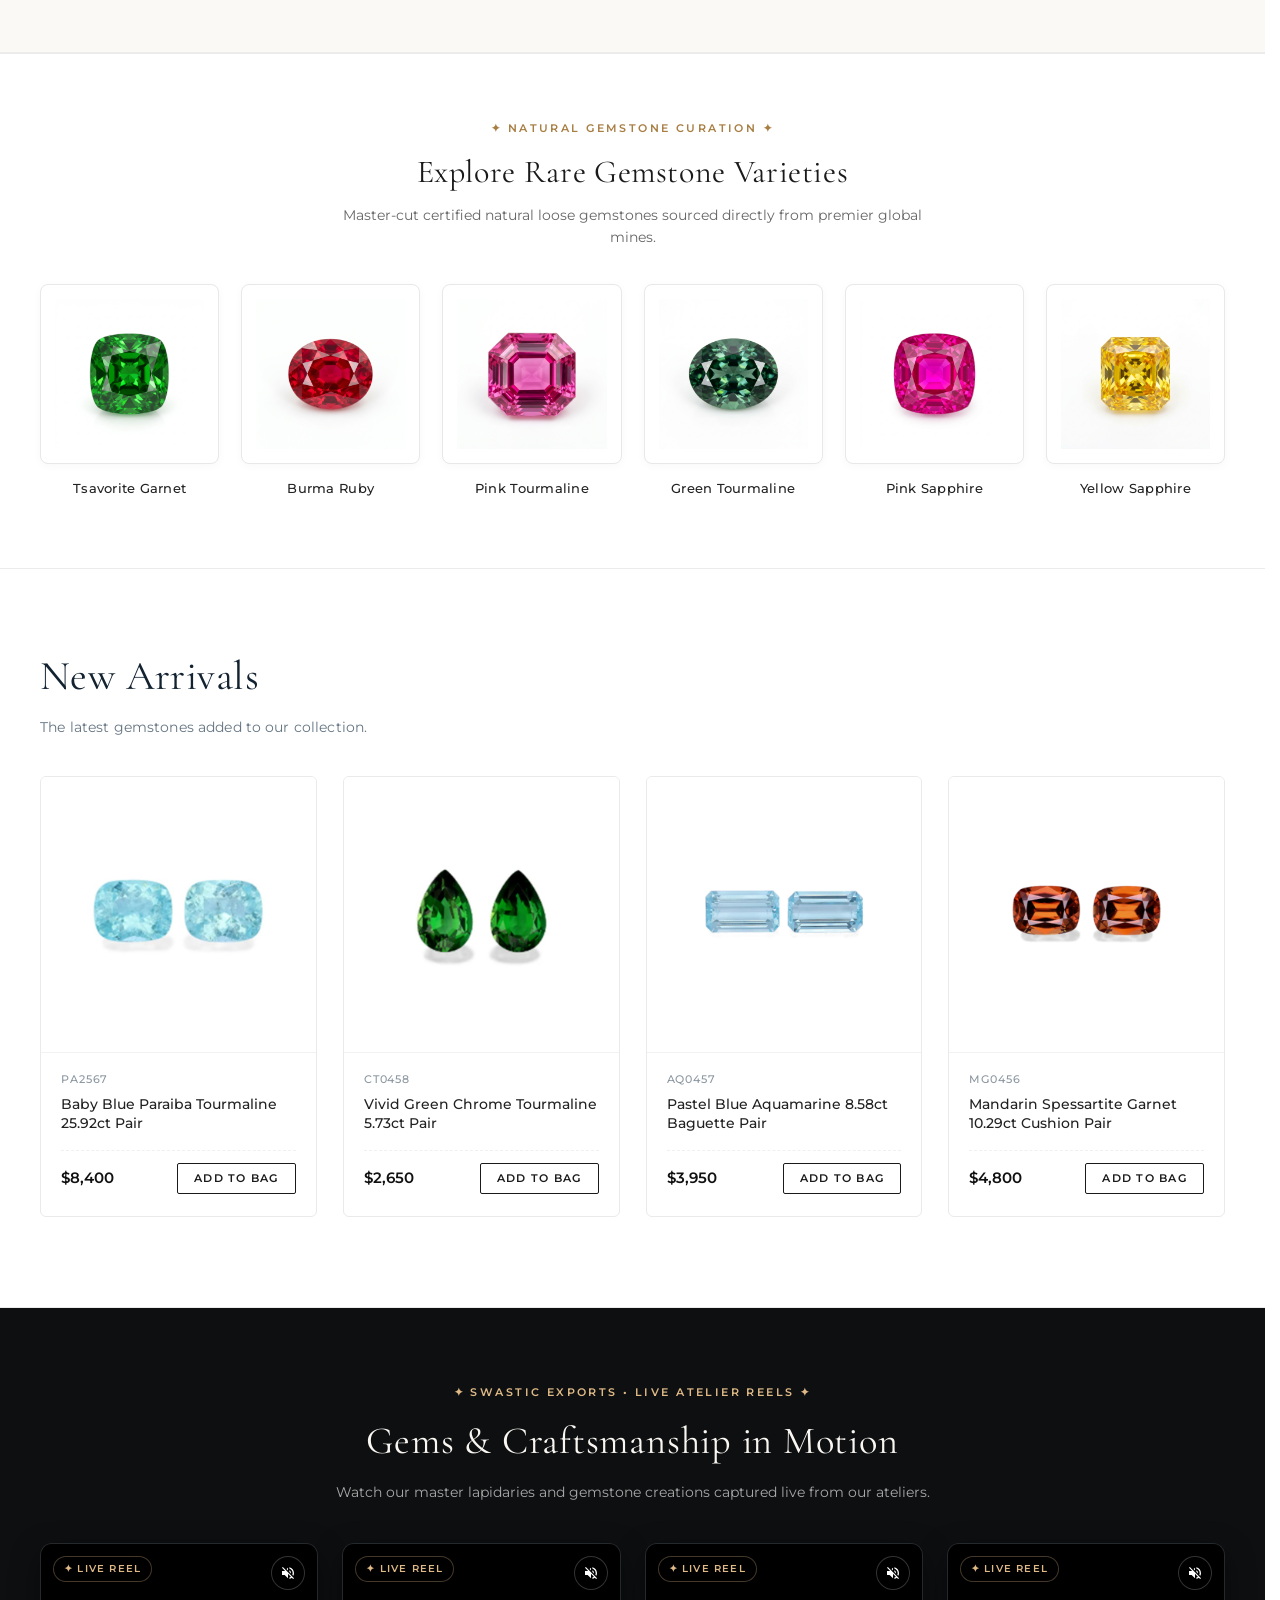
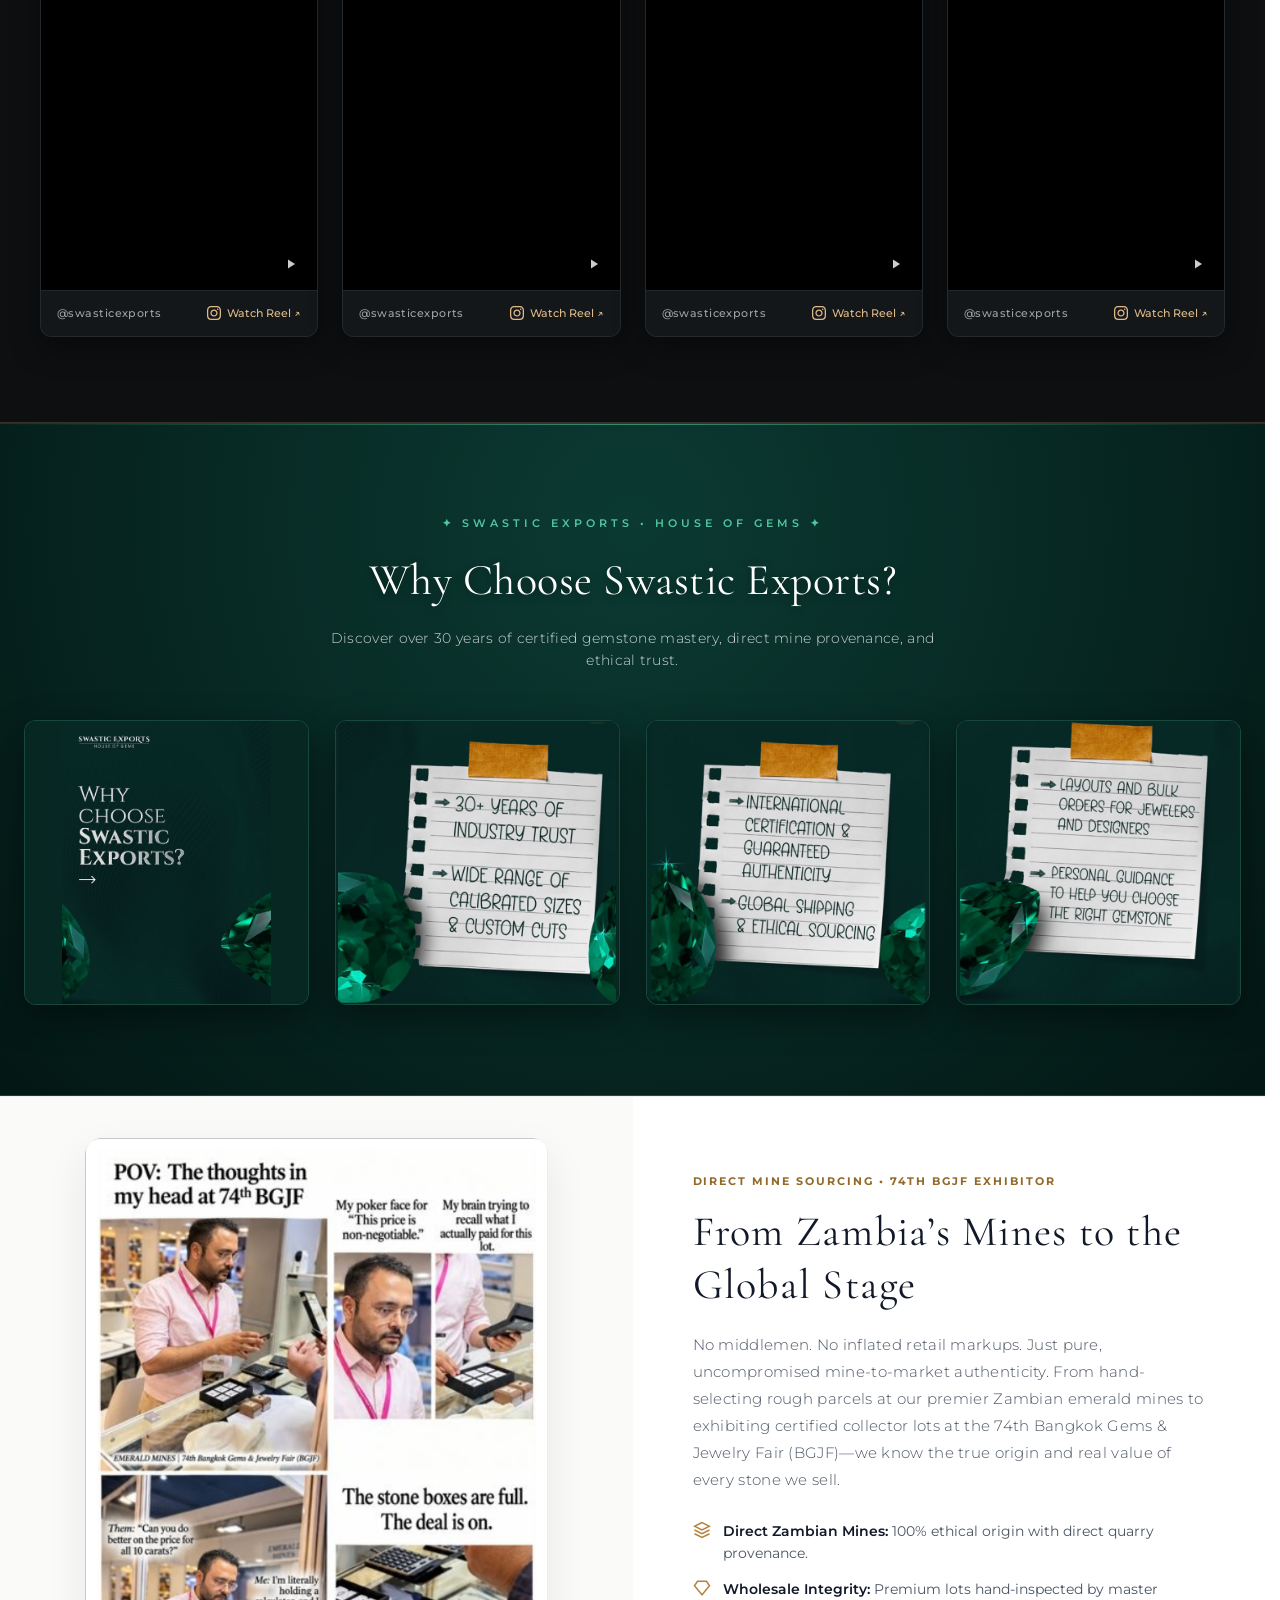
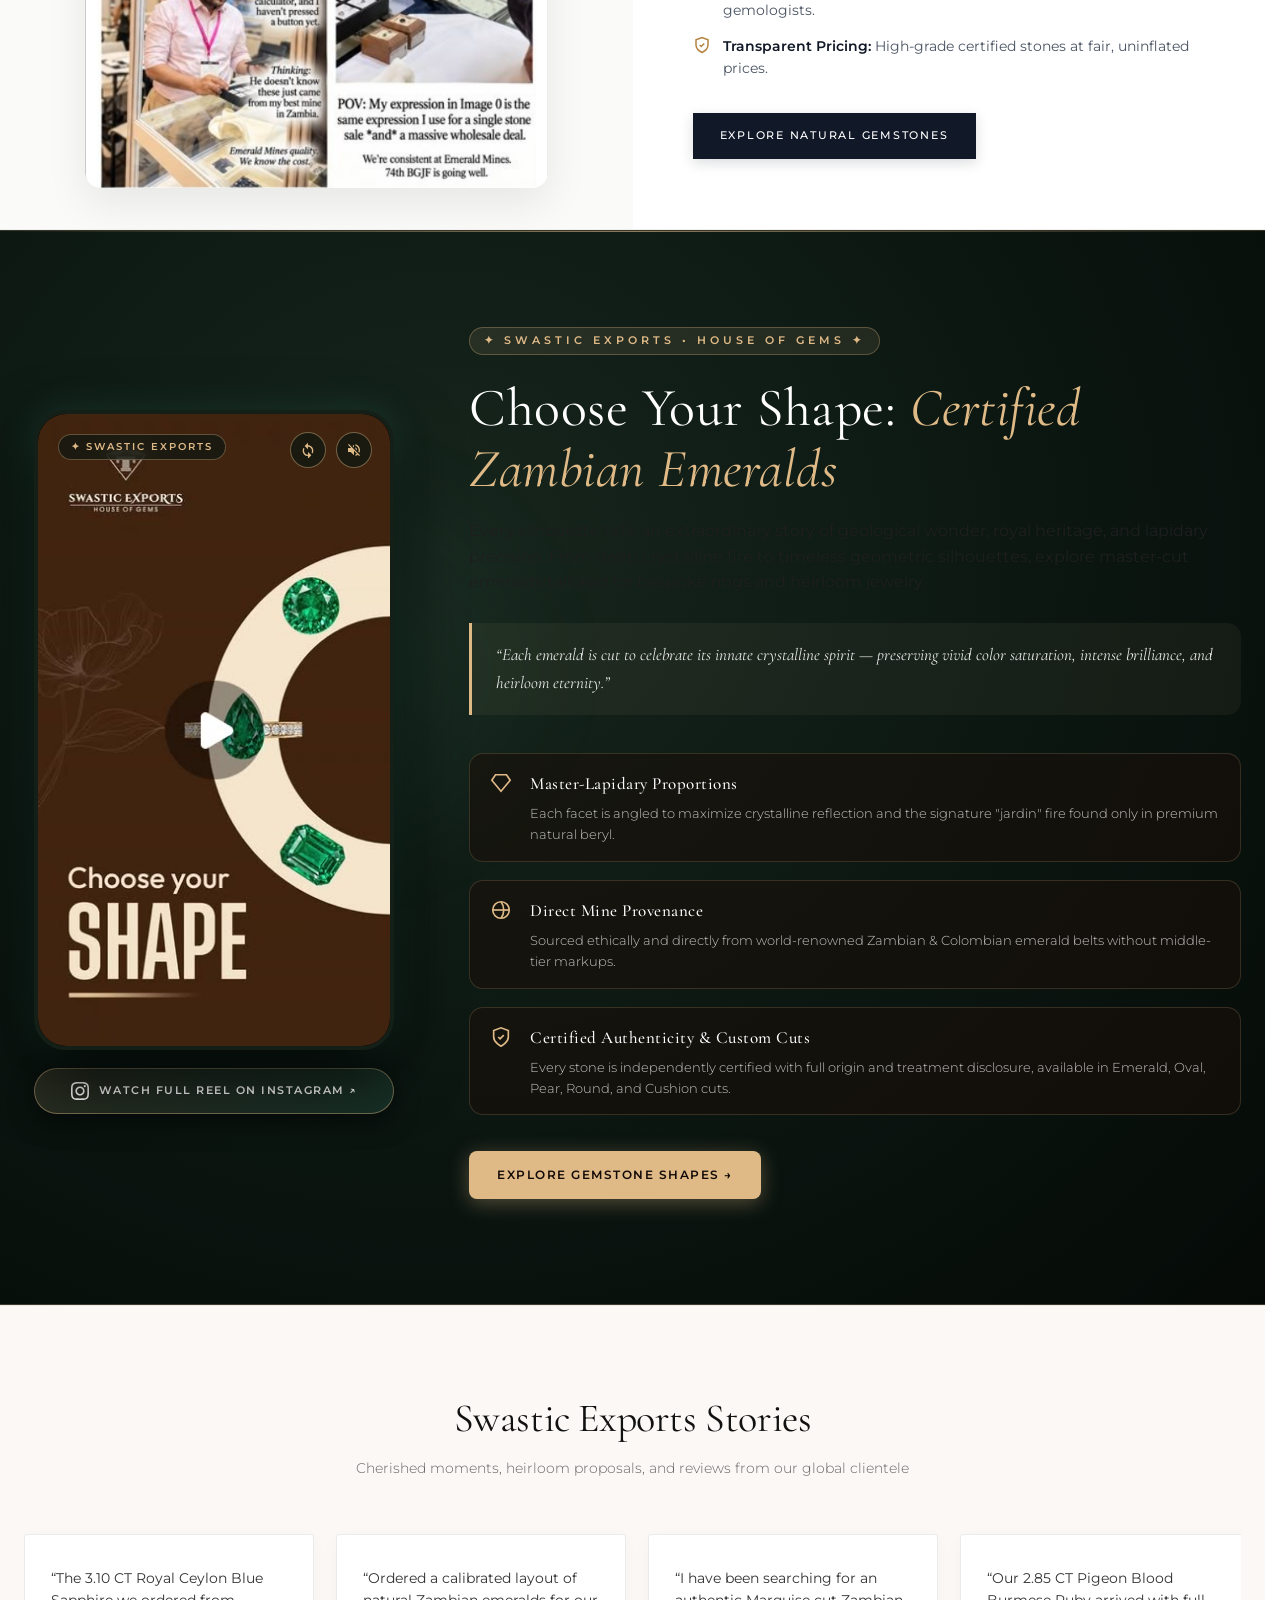
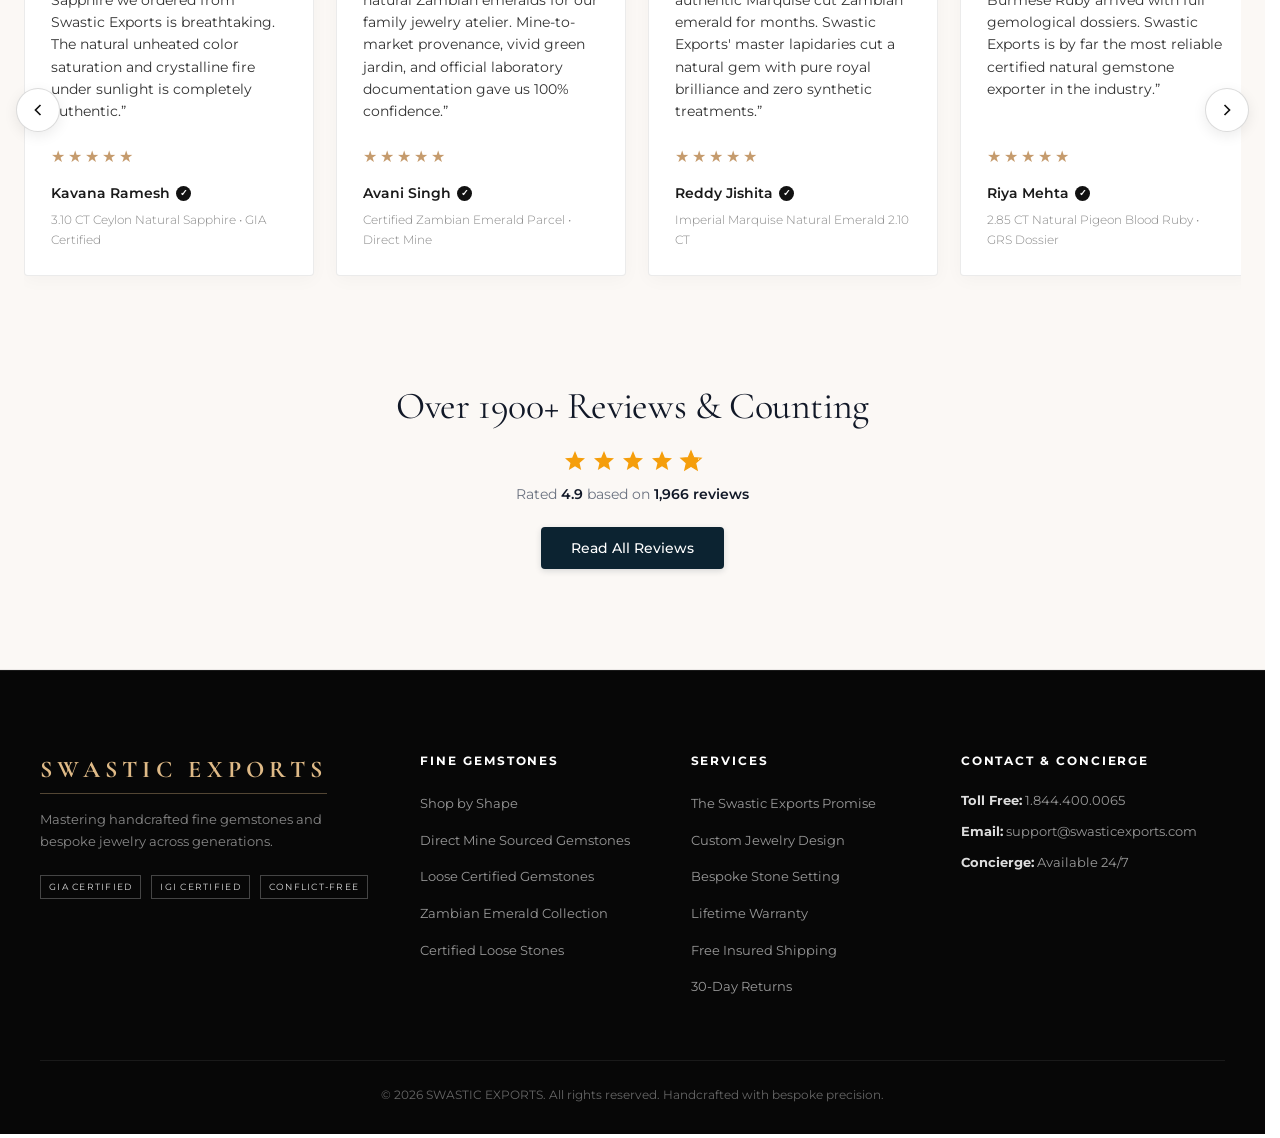
==== commit 73ebf51e: "Remove SHOP BY SHAPE navigation item from header menu on desktop and mobile drawer" ====
--- a/index.html
+++ b/index.html
@@ -79,8 +79,7 @@
     <nav class="main-navigation">
       <ul class="nav-menu">
         <li class="nav-item"><a href="#heroSection" class="nav-link active highlight-menu">HOME</a></li>
-        <li class="nav-item"><a href="shapes.html" class="nav-link">SHOP BY SHAPE</a></li>
-                <li class="nav-item"><a href="gemstones.html" class="nav-link">GEMSTONES</a></li>
+        <li class="nav-item"><a href="gemstones.html" class="nav-link">GEMSTONES</a></li>
         <li class="nav-item"><a href="promise.html" class="nav-link">PROMISE</a></li>
         <li class="nav-item"><a href="#stories-section" class="nav-link">STORIES</a></li>
         <li class="nav-item"><a href="about.html" class="nav-link">ABOUT</a></li>
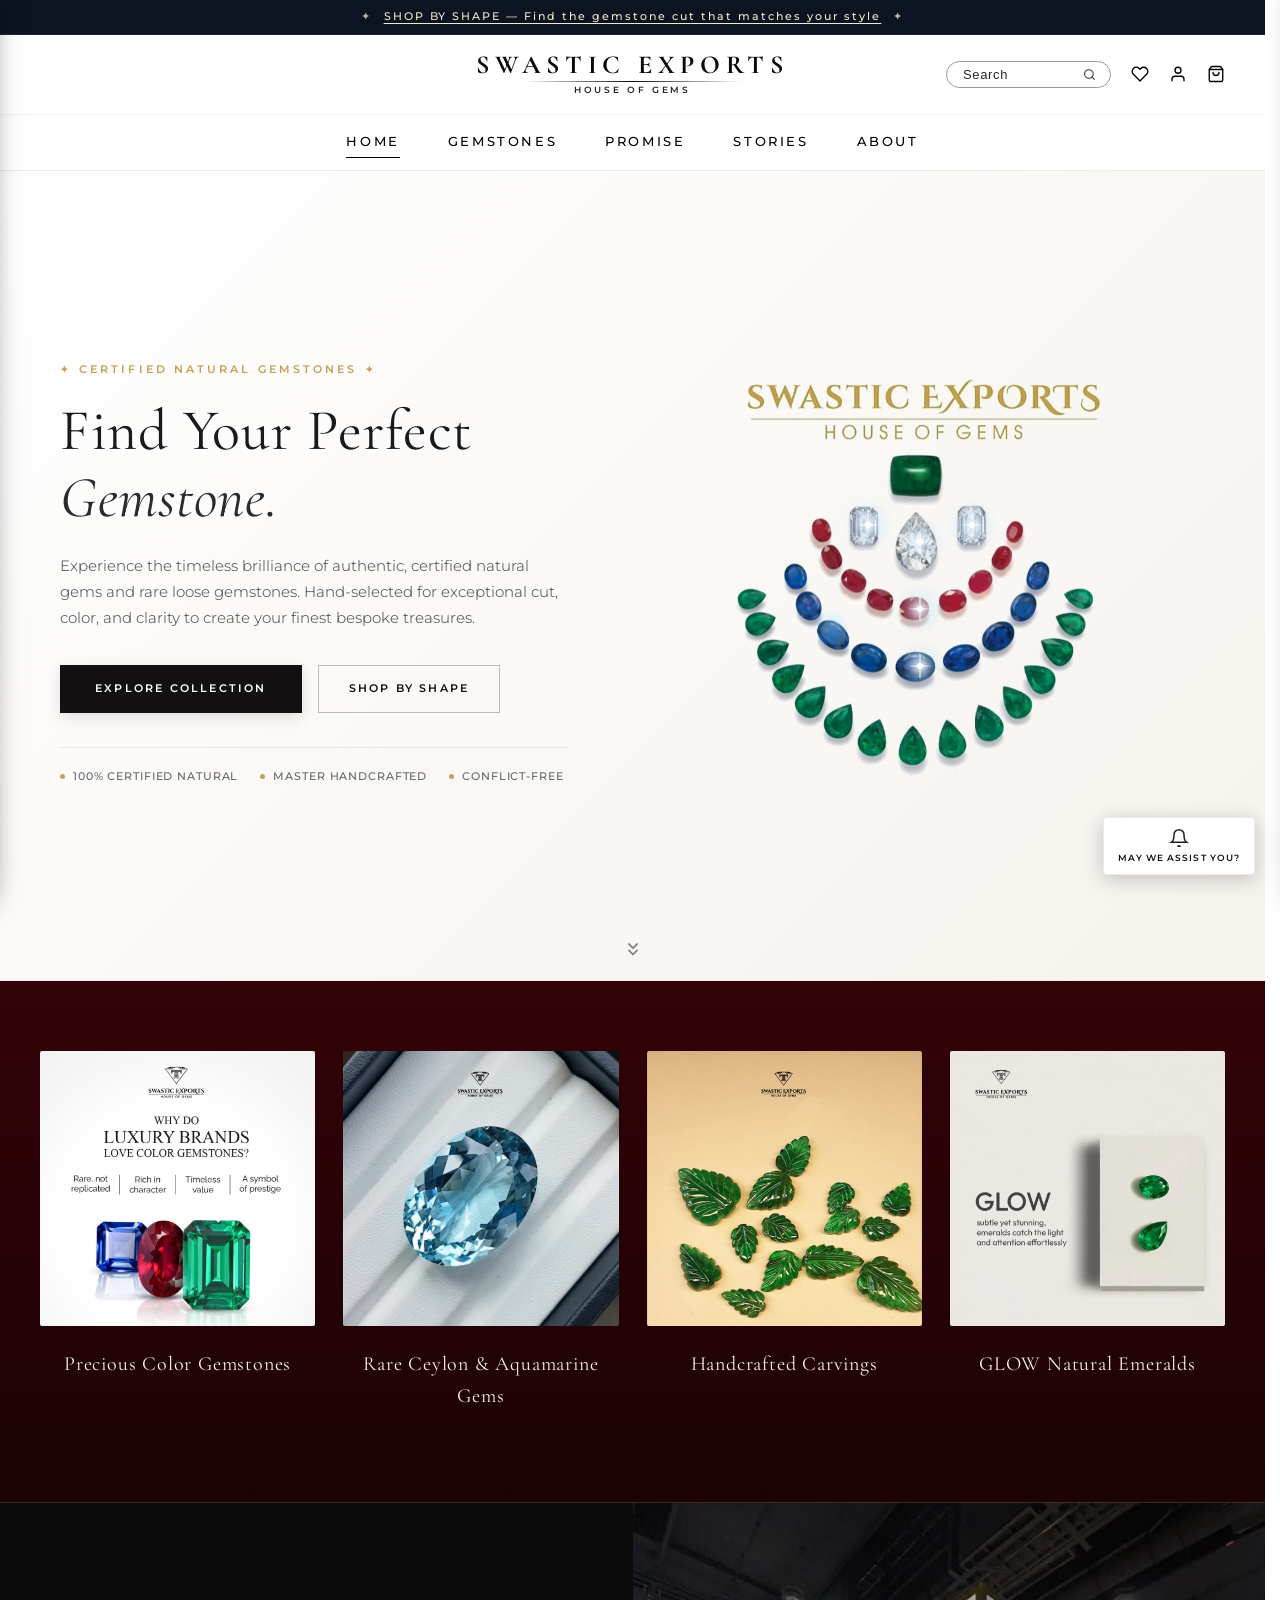
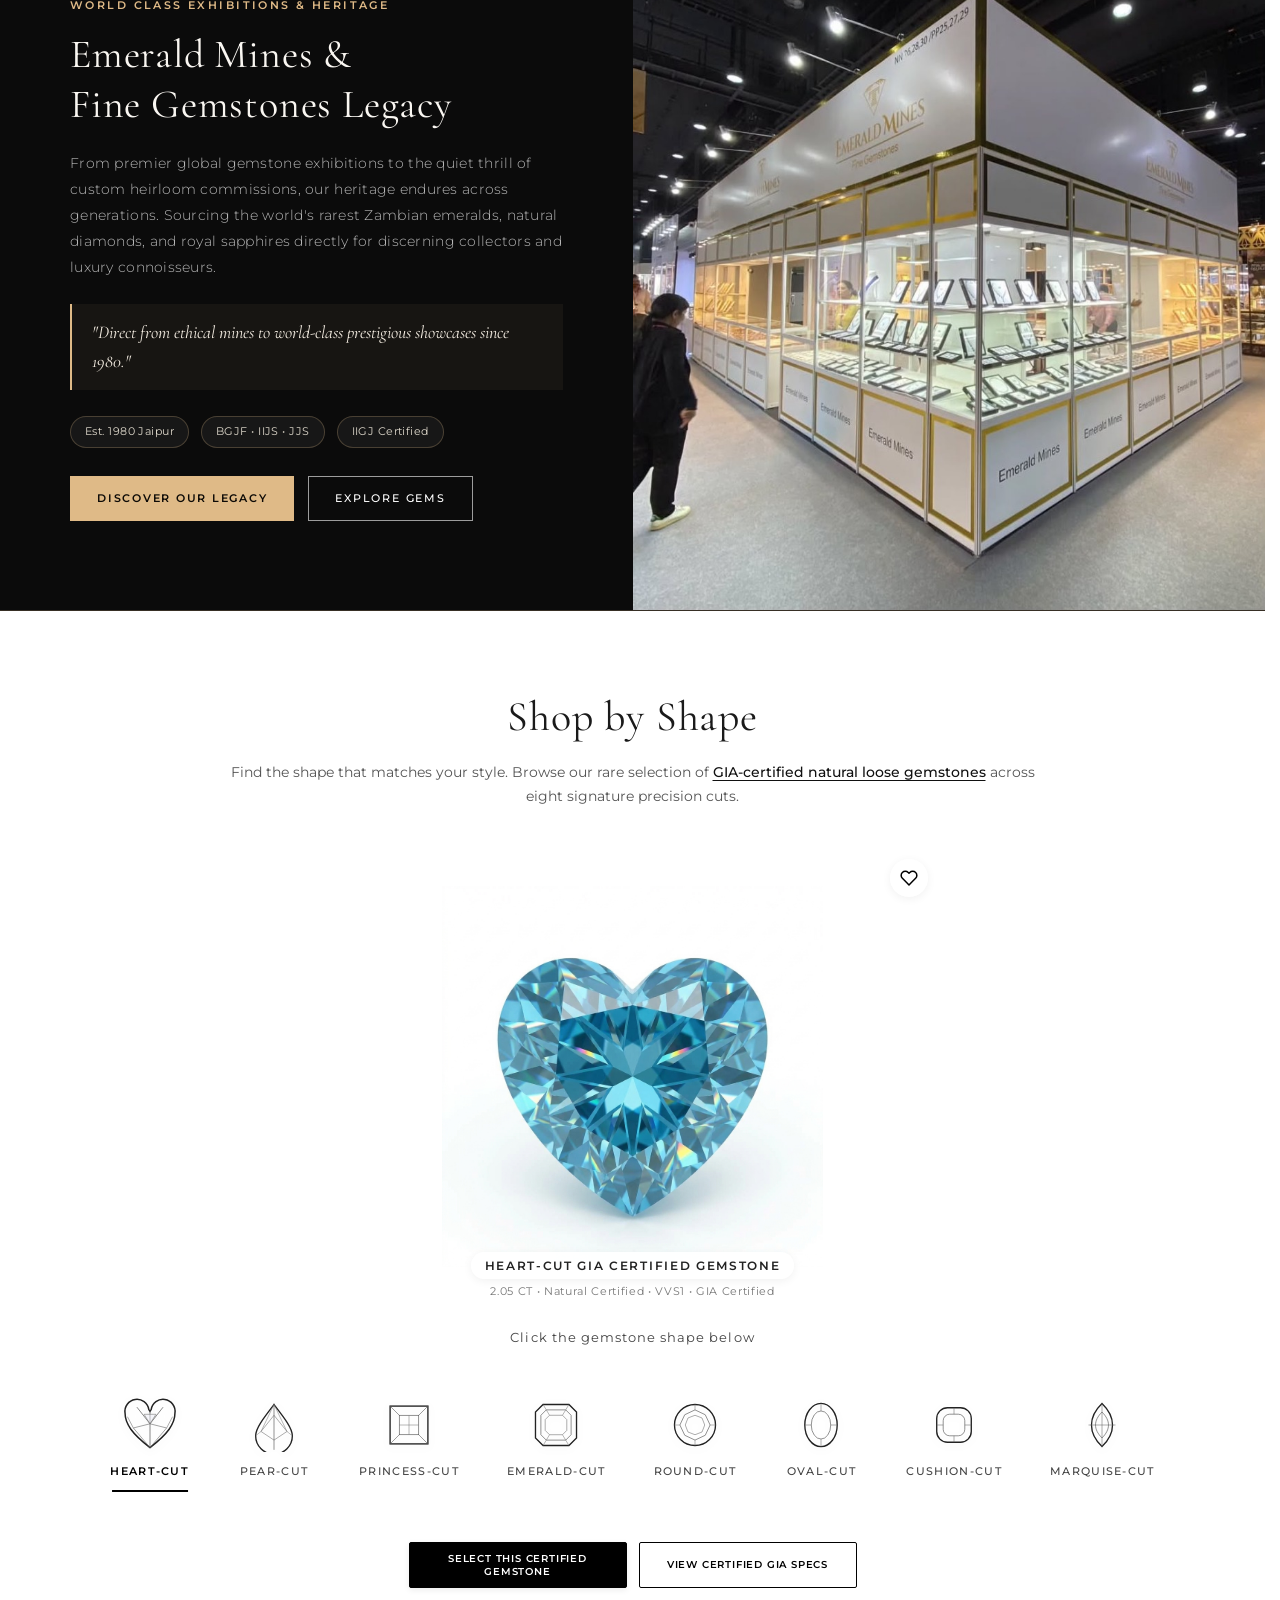
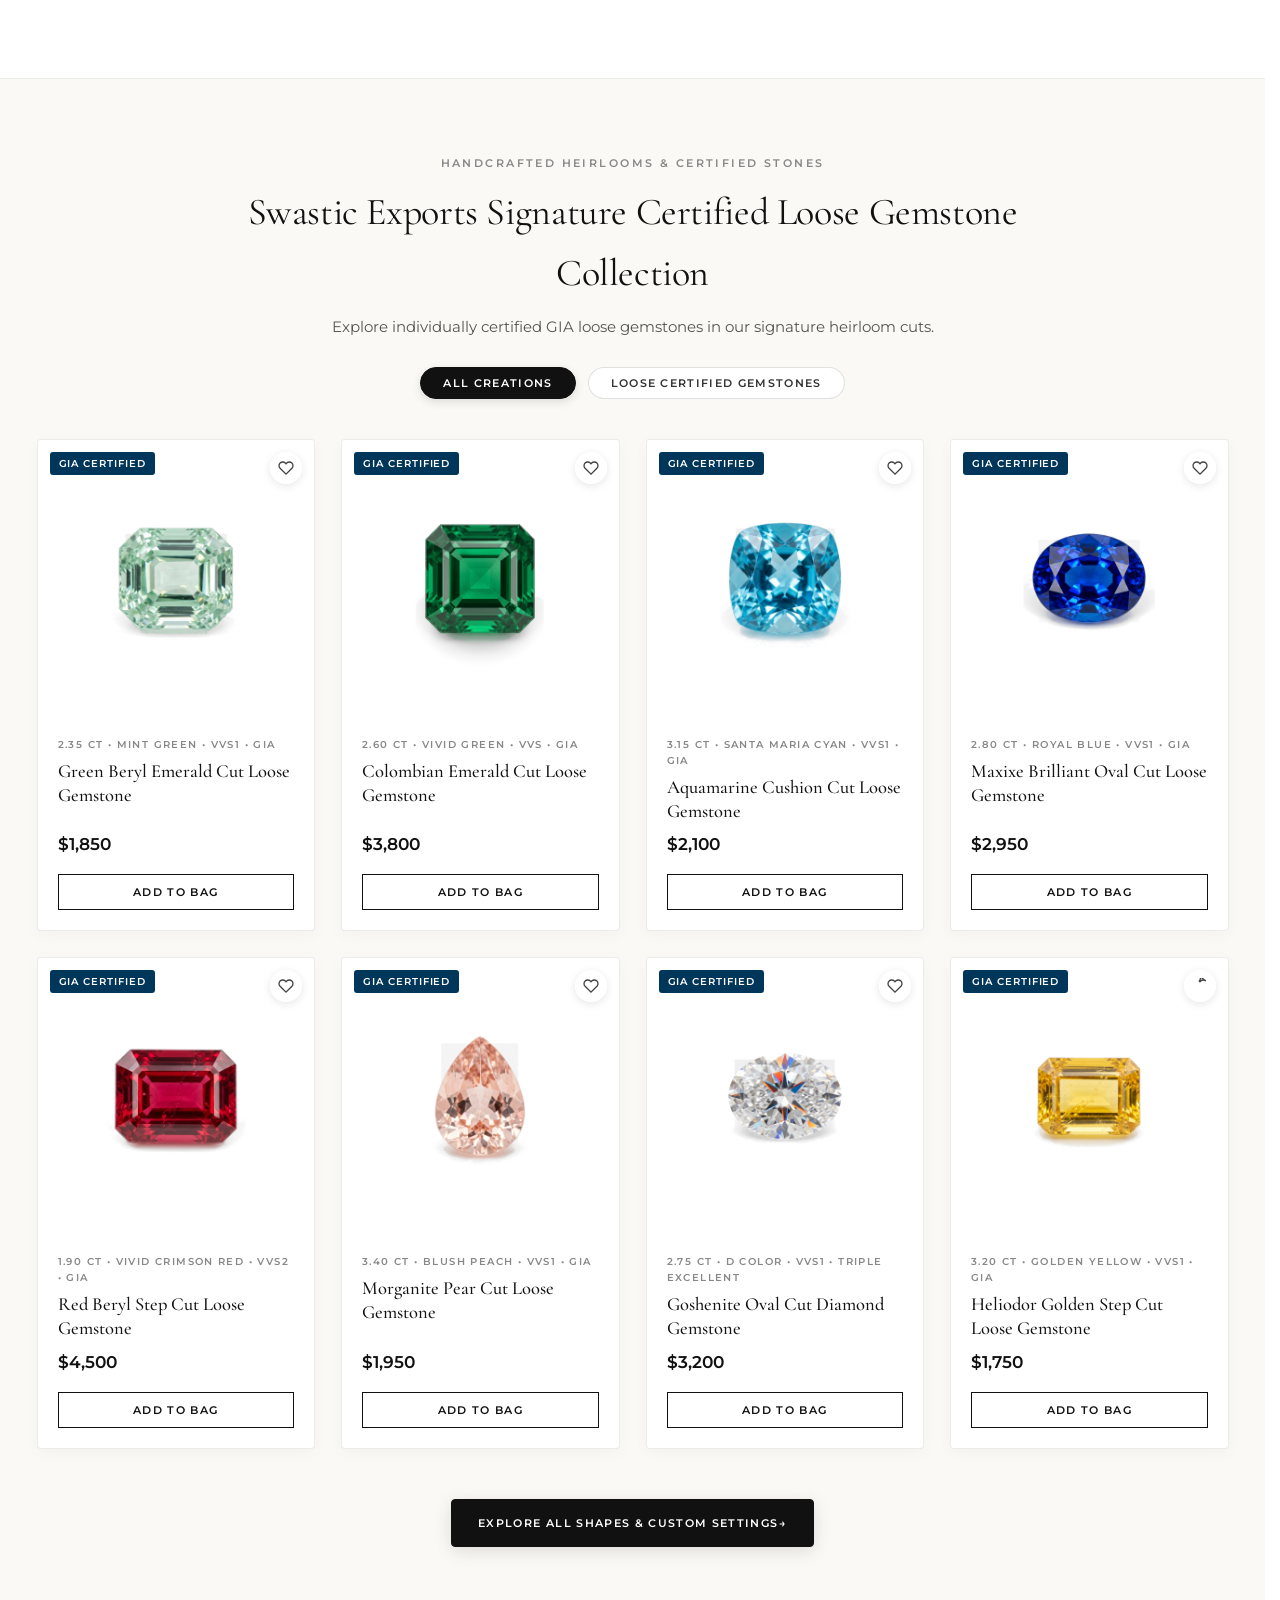
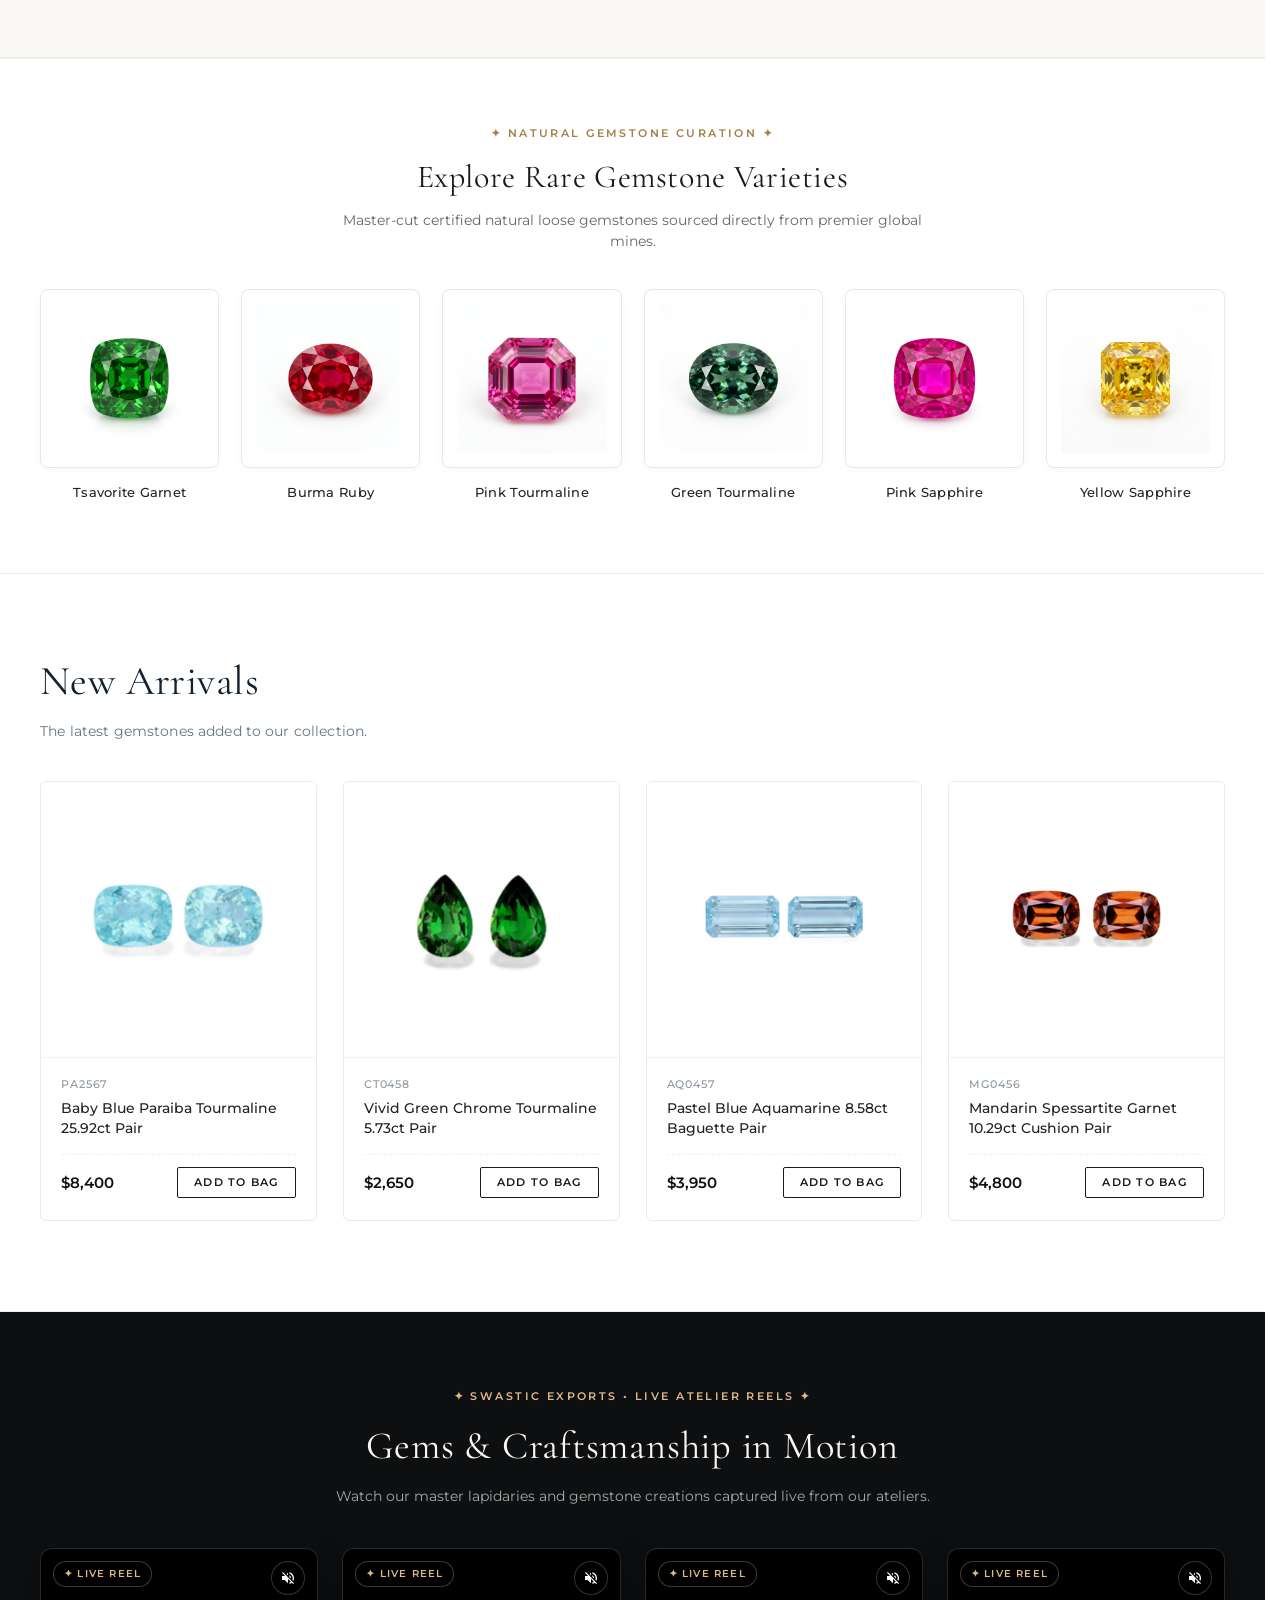
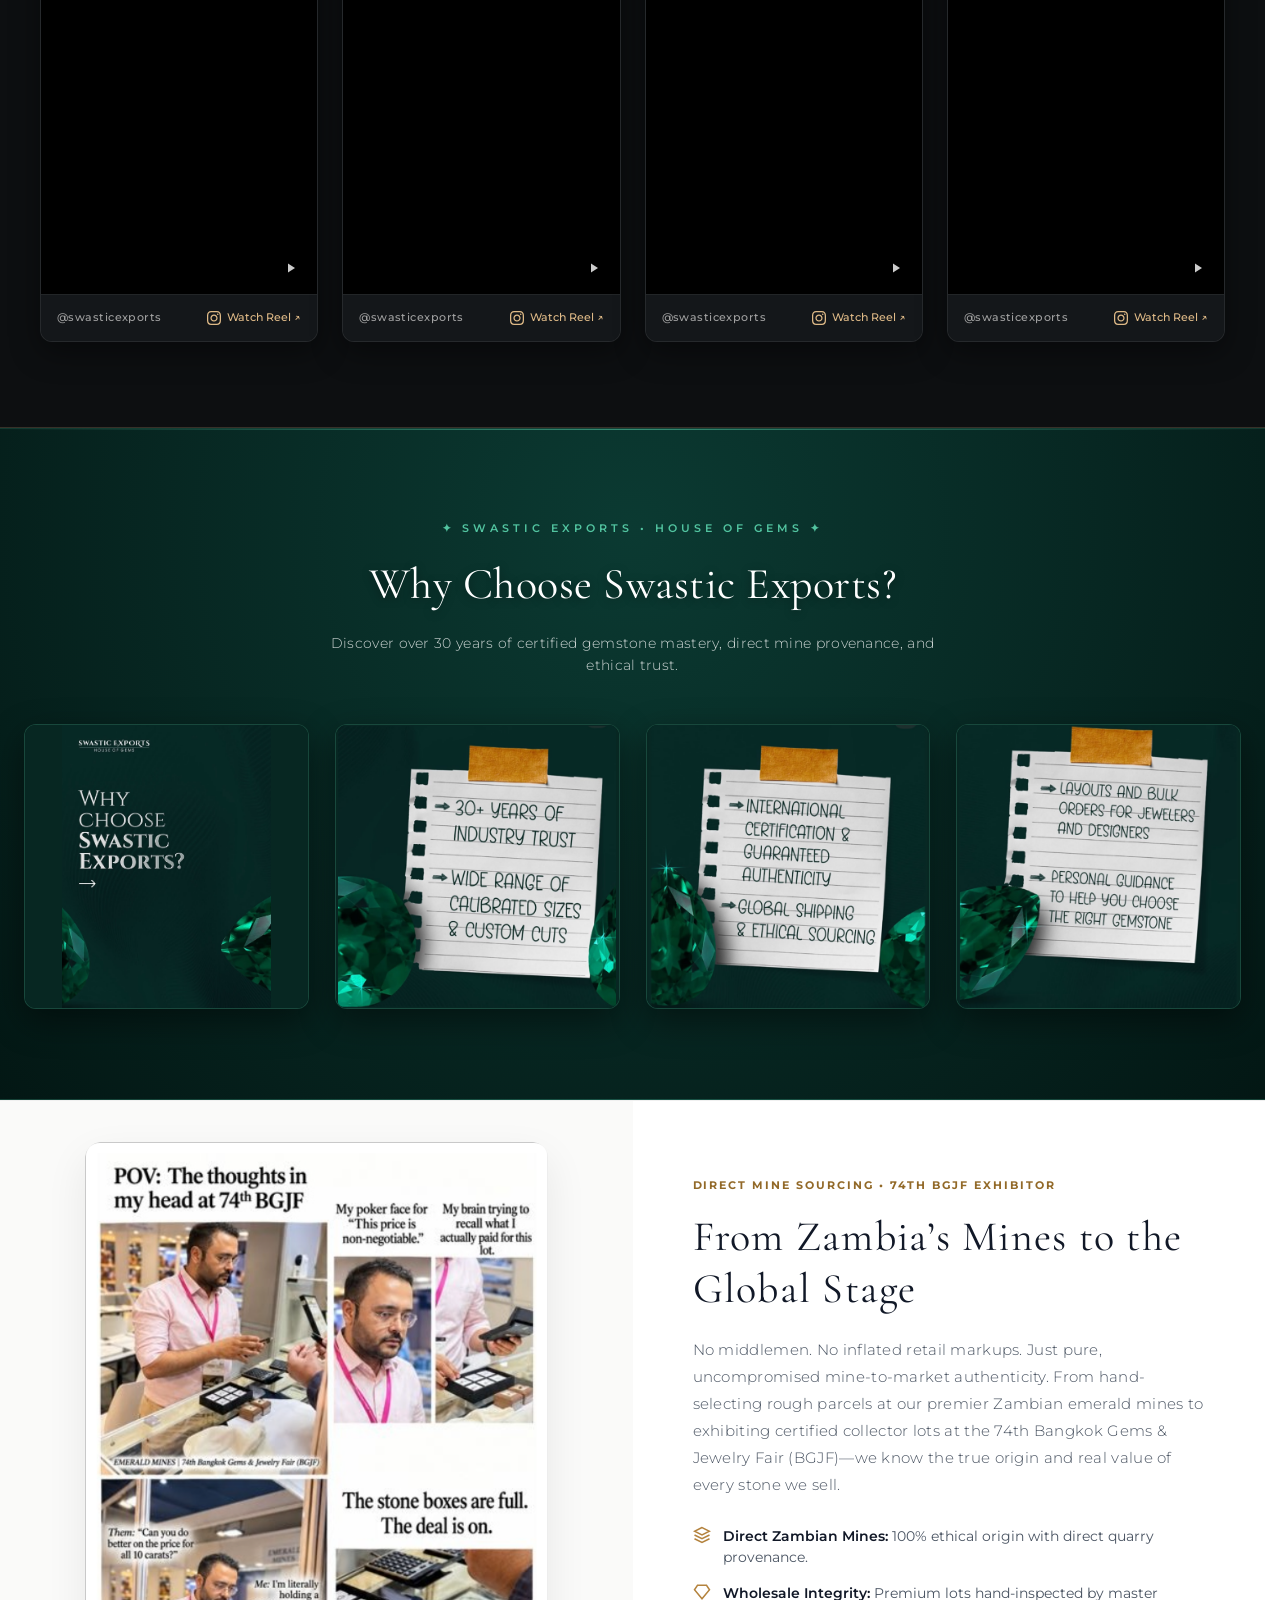
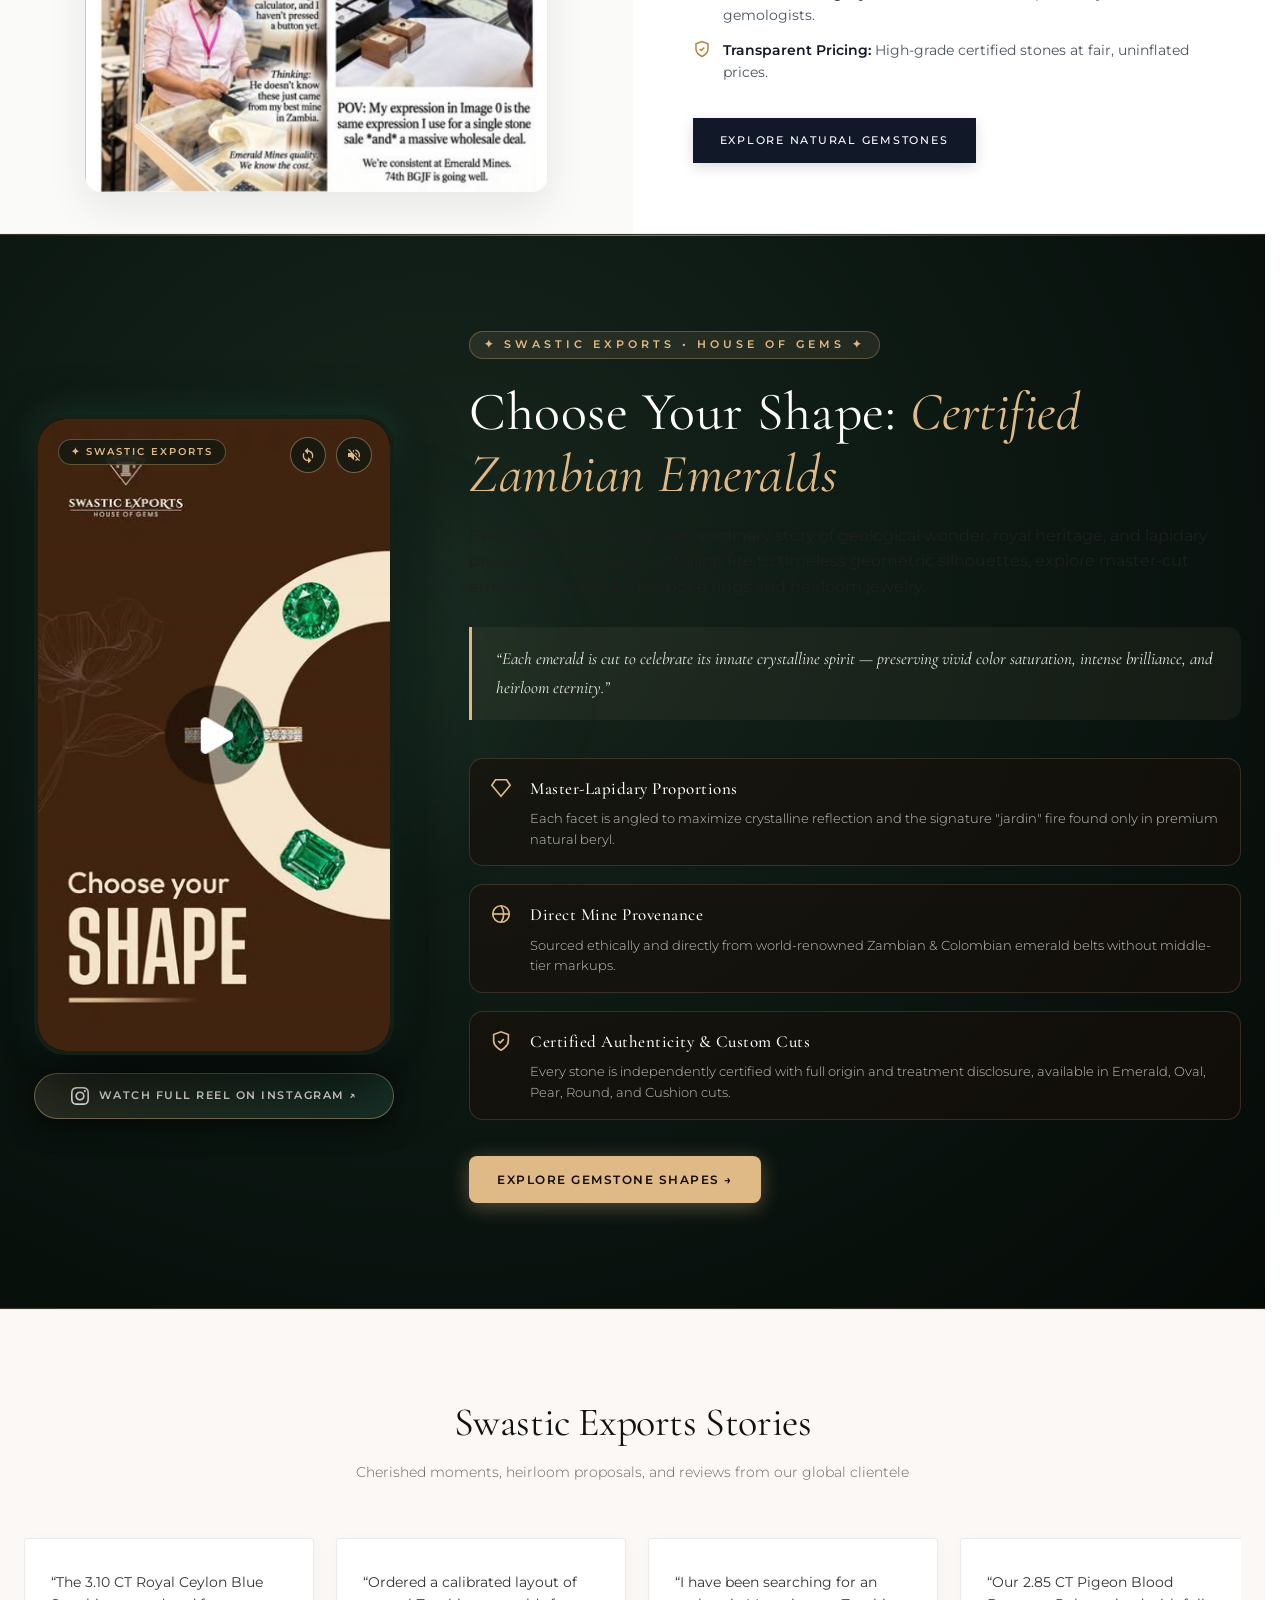
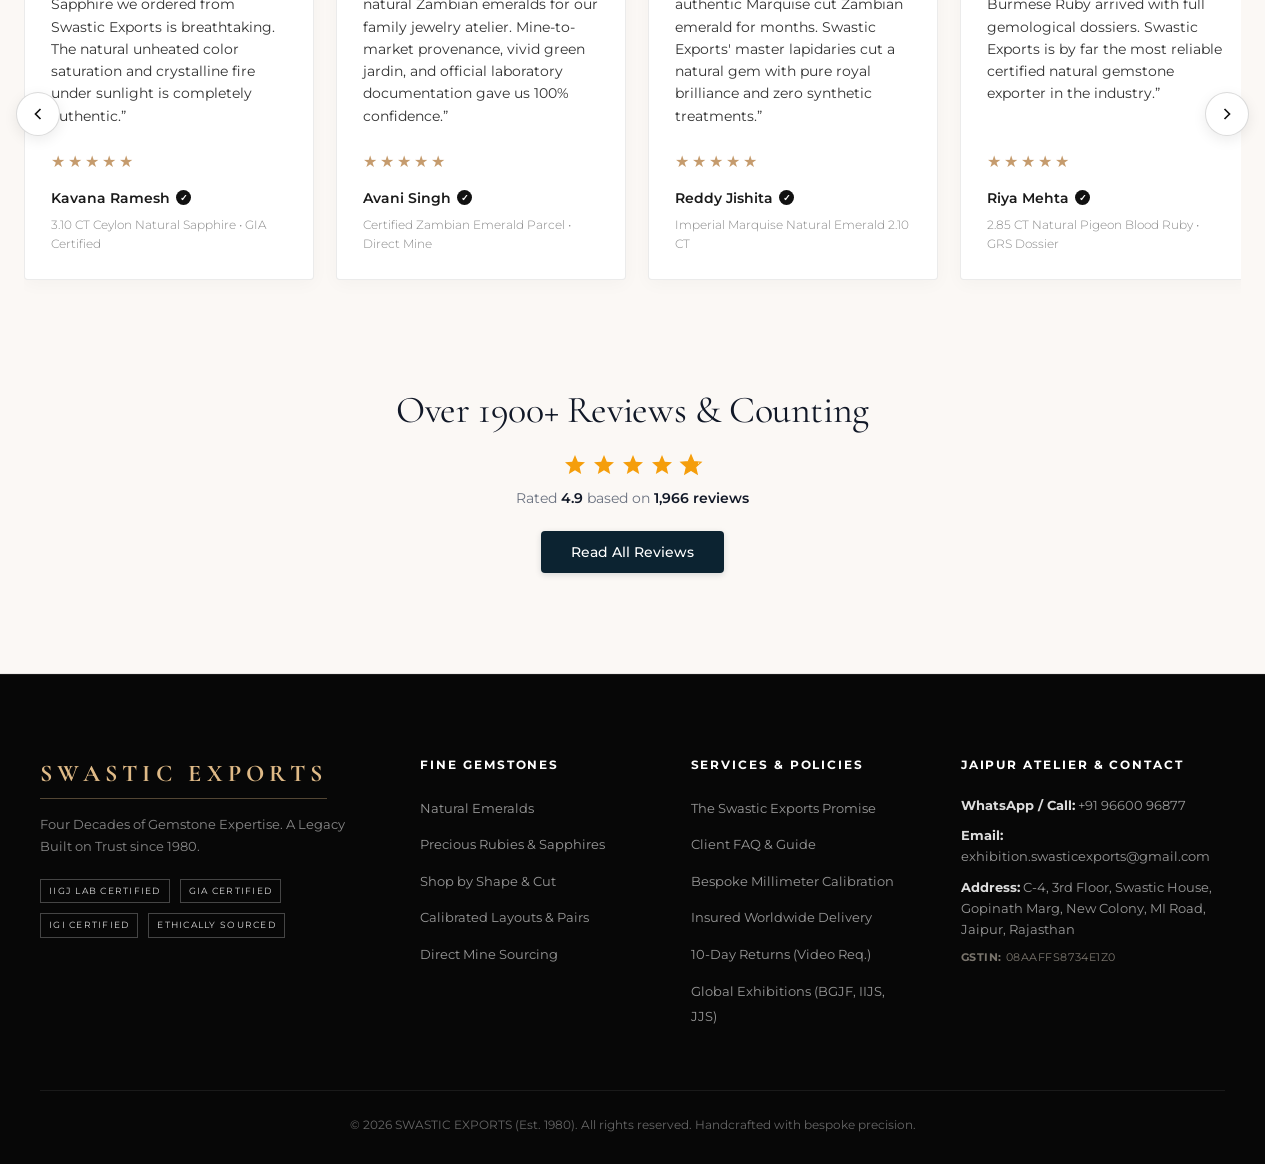
==== commit d56178c3: "feat: mobile 2x2 grids for exhibitions and quality standards, balanced promise pillars, and about pa" ====
--- a/index.html
+++ b/index.html
@@ -8,7 +8,7 @@
   <link rel="preconnect" href="https://fonts.googleapis.com">
   <link rel="preconnect" href="https://fonts.gstatic.com" crossorigin>
   <link href="https://fonts.googleapis.com/css2?family=Cormorant+Garamond:ital,wght@0,300;0,400;0,500;0,600;0,700;1,400&family=Montserrat:wght@200;300;400;500;600&display=swap" rel="stylesheet">
-  <link rel="stylesheet" href="style.css">
+  <link rel="stylesheet" href="style.css?v=2.0">
 </head>
 <body>
 
@@ -226,12 +226,12 @@
               From premier global gemstone exhibitions to the quiet thrill of custom heirloom commissions, our heritage endures across generations. Sourcing the world's rarest Zambian emeralds, natural diamonds, and royal sapphires directly for discerning collectors and luxury connoisseurs.
             </p>
             <div class="story-quote-box">
-              "Direct from ethical mines to world-class prestigious showcases since 1994."
+              "Direct from ethical mines to world-class prestigious showcases since 1980."
             </div>
             <div class="story-meta-row">
-              <span class="story-tag">Since 1994</span>
-              <span class="story-tag">Global Exhibitions</span>
-              <span class="story-tag">100% Certified Natural</span>
+              <span class="story-tag">Est. 1980 Jaipur</span>
+              <span class="story-tag">BGJF • IIJS • JJS</span>
+              <span class="story-tag">IIGJ Certified</span>
             </div>
             <div class="story-actions-row" style="margin-top: 28px;">
               <a href="about.html" class="story-cta-btn gold">DISCOVER OUR LEGACY</a>
@@ -1144,47 +1144,49 @@
     <div class="footer-inner">
       <div class="footer-column brand-col">
         <div class="footer-logo">SWASTIC EXPORTS</div>
-        <p class="footer-tagline">Mastering handcrafted fine gemstones and bespoke jewelry across generations.</p>
+        <p class="footer-tagline">Four Decades of Gemstone Expertise. A Legacy Built on Trust since 1980.</p>
         <div class="footer-certifications">
+          <span class="cert-badge">IIGJ LAB CERTIFIED</span>
           <span class="cert-badge">GIA CERTIFIED</span>
           <span class="cert-badge">IGI CERTIFIED</span>
-          <span class="cert-badge">CONFLICT-FREE</span>
+          <span class="cert-badge">ETHICALLY SOURCED</span>
         </div>
       </div>
 
       <div class="footer-column">
         <h4>FINE GEMSTONES</h4>
         <ul>
-          <li><a href="shapes.html">Shop by Shape</a></li>
-          <li><a href="#emerald-mines-section">Direct Mine Sourced Gemstones</a></li>
-          <li><a href="#diamond-products-section">Loose Certified Gemstones</a></li>
-          <li><a href="#emerald-mines-section">Zambian Emerald Collection</a></li>
-          <li><a href="#shapes-reel-section">Certified Loose Stones</a></li>
+          <li><a href="gemstones.html">Natural Emeralds</a></li>
+          <li><a href="gemstones.html">Precious Rubies &amp; Sapphires</a></li>
+          <li><a href="shapes.html">Shop by Shape &amp; Cut</a></li>
+          <li><a href="gemstones.html">Calibrated Layouts &amp; Pairs</a></li>
+          <li><a href="promise.html">Direct Mine Sourcing</a></li>
         </ul>
       </div>
 
       <div class="footer-column">
-        <h4>SERVICES</h4>
+        <h4>SERVICES &amp; POLICIES</h4>
         <ul>
           <li><a href="promise.html">The Swastic Exports Promise</a></li>
-          <li><a href="#diamond-shape-section">Custom Jewelry Design</a></li>
-          <li><a href="#">Bespoke Stone Setting</a></li>
-          <li><a href="#">Lifetime Warranty</a></li>
-          <li><a href="#">Free Insured Shipping</a></li>
-          <li><a href="#">30-Day Returns</a></li>
+          <li><a href="about.html#faq-section">Client FAQ &amp; Guide</a></li>
+          <li><a href="about.html#faq-section">Bespoke Millimeter Calibration</a></li>
+          <li><a href="about.html#faq-section">Insured Worldwide Delivery</a></li>
+          <li><a href="about.html#faq-section">10-Day Returns (Video Req.)</a></li>
+          <li><a href="about.html">Global Exhibitions (BGJF, IIJS, JJS)</a></li>
         </ul>
       </div>
 
       <div class="footer-column">
-        <h4>CONTACT &amp; CONCIERGE</h4>
-        <p class="footer-contact-item"><strong>Toll Free:</strong> 1.844.400.0065</p>
-        <p class="footer-contact-item"><strong>Email:</strong> support@swasticexports.com</p>
-        <p class="footer-contact-item"><strong>Concierge:</strong> Available 24/7</p>
+        <h4>JAIPUR ATELIER &amp; CONTACT</h4>
+        <p class="footer-contact-item"><strong>WhatsApp / Call:</strong> <a href="https://wa.me/919660096877" target="_blank" rel="noopener">+91 96600 96877</a></p>
+        <p class="footer-contact-item"><strong>Email:</strong> <a href="mailto:exhibition.swasticexports@gmail.com">exhibition.swasticexports@gmail.com</a></p>
+        <p class="footer-contact-item"><strong>Address:</strong> C-4, 3rd Floor, Swastic House, Gopinath Marg, New Colony, MI Road, Jaipur, Rajasthan</p>
+        <p class="footer-tax-info"><strong>GSTIN:</strong> 08AAFFS8734E1Z0</p>
       </div>
     </div>
     
     <div class="footer-bottom-bar">
-      <p>&copy; 2026 SWASTIC EXPORTS. All rights reserved. Handcrafted with bespoke precision.</p>
+      <p>&copy; 2026 SWASTIC EXPORTS (Est. 1980). All rights reserved. Handcrafted with bespoke precision.</p>
     </div>
   </footer>
 
@@ -1526,21 +1528,28 @@
   </div>
 
   <!-- Interactive Gemstone Specs Modal -->
-  <div class="modal-backdrop" id="specsModalBackdrop">
+  <div class="modal-backdrop specs-modal-backdrop" id="specsModalBackdrop" role="dialog" aria-modal="true" aria-labelledby="modalShapeTitle">
     <div class="specs-modal-card">
-      <button class="modal-close-btn" id="closeSpecsModal">&times;</button>
+      <div class="specs-modal-header">
+        <h3 id="modalShapeTitle" class="specs-modal-heading">HEART-CUT GIA CERTIFIED GEMSTONE SPECIFICATIONS</h3>
+        <button type="button" class="modal-close-btn specs-modal-close-btn" id="closeSpecsModal" aria-label="Close specifications modal">&times;</button>
+      </div>
       <div class="specs-modal-content">
-        <h3 id="modalShapeTitle">HEART-CUT GIA CERTIFIED GEMSTONE SPECIFICATIONS</h3>
         <p class="specs-intro">Every gemstone is hand-selected by our master gemologists for exceptional scintillation, brilliant fire, and natural purity.</p>
         <table class="specs-table">
-          <tr><td>Shape / Cut:</td><td id="modalShapeVal">Heart Brilliant Cut</td></tr>
-          <tr><td>Grading Authority:</td><td>GIA (Gemological Institute of America)</td></tr>
-          <tr><td>Color Grade:</td><td>Natural Fine Hue (Top Vivid Color)</td></tr>
-          <tr><td>Clarity Grade:</td><td>VVS1 - VS1 (Eye-Clean / Superior Lustre)</td></tr>
-          <tr><td>Stone Format:</td><td>Loose Certified Natural Stone / Gemstone</td></tr>
-          <tr><td>Origin &amp; Authenticity:</td><td>100% Conflict-Free Natural Earth-Mined Certified Gemstone</td></tr>
+          <tbody>
+            <tr><td>Shape / Cut:</td><td id="modalShapeVal">Heart Brilliant Cut</td></tr>
+            <tr><td>Grading Authority:</td><td>GIA (Gemological Institute of America)</td></tr>
+            <tr><td>Color Grade:</td><td>Natural Fine Hue (Top Vivid Color)</td></tr>
+            <tr><td>Clarity Grade:</td><td>VVS1 - VS1 (Eye-Clean / Superior Lustre)</td></tr>
+            <tr><td>Stone Format:</td><td>Loose Certified Natural Stone / Gemstone</td></tr>
+            <tr><td>Origin &amp; Authenticity:</td><td>100% Conflict-Free Natural Earth-Mined Certified Gemstone</td></tr>
+          </tbody>
         </table>
-        <button class="hero-cta-btn dark-cta" id="modalAddBagBtn">ADD THIS CERTIFIED GEMSTONE TO BAG</button>
+        <div class="specs-modal-actions">
+          <button type="button" class="hero-cta-btn dark-cta" id="modalAddBagBtn">ADD THIS CERTIFIED GEMSTONE TO BAG</button>
+          <button type="button" class="specs-modal-close-link" id="closeSpecsModalBottom">CLOSE WINDOW</button>
+        </div>
       </div>
     </div>
   </div>
@@ -2256,7 +2265,7 @@
     </div>
   </div>
 
-  <script src="script.js"></script>
+  <script src="script.js?v=2.0"></script>
 </body>
 </html>
 
--- a/style.css
+++ b/style.css
@@ -2071,43 +2071,81 @@
 /* Action buttons under shape selector */
 .shape-action-row {
   display: flex;
-  align-items: center;
+  align-items: stretch;
   justify-content: center;
-  gap: 20px;
-  margin-top: 10px;
+  gap: 12px;
+  margin-top: 14px;
+  max-width: 480px;
+  margin-left: auto;
+  margin-right: auto;
+  width: 100%;
+  padding: 0 16px;
+  box-sizing: border-box;
 }
 
 .shape-action-btn {
-  padding: 13px 28px;
-  font-size: 11px;
+  flex: 1 1 0%;
+  width: 50%;
+  min-width: 0;
+  display: inline-flex;
+  align-items: center;
+  justify-content: center;
+  text-align: center;
+  min-height: 44px;
+  padding: 9px 12px;
+  font-family: inherit;
+  font-size: 10px;
   font-weight: 600;
-  letter-spacing: 0.16em;
+  letter-spacing: 0.08em;
+  line-height: 1.3;
   text-transform: uppercase;
-  transition: var(--transition-smooth);
+  border-radius: 2px;
+  cursor: pointer;
+  box-sizing: border-box;
+  transition: all 0.22s ease;
+  white-space: normal;
+  word-break: normal;
 }
 
 .shape-action-btn.primary {
-  background-color: var(--color-black);
-  color: var(--color-white);
-  border: 1px solid var(--color-black);
+  background-color: var(--color-black, #0b0b0b);
+  color: var(--color-white, #ffffff);
+  border: 1px solid var(--color-black, #0b0b0b);
+  box-shadow: 0 2px 6px rgba(0, 0, 0, 0.08);
 }
 
 .shape-action-btn.primary:hover {
-  background-color: var(--color-burgundy-mid);
-  border-color: var(--color-burgundy-mid);
-  transform: translateY(-2px);
-  box-shadow: 0 4px 15px rgba(0,0,0,0.2);
+  background-color: #2b2b2b;
+  border-color: #2b2b2b;
+  transform: translateY(-1px);
+  box-shadow: 0 4px 12px rgba(0, 0, 0, 0.16);
 }
 
 .shape-action-btn.secondary {
-  background-color: transparent;
-  color: var(--color-black);
-  border: 1px solid rgba(0,0,0,0.3);
+  background-color: #ffffff;
+  color: var(--color-black, #0b0b0b);
+  border: 1px solid var(--color-black, #0b0b0b);
 }
 
 .shape-action-btn.secondary:hover {
-  border-color: #000;
-  transform: translateY(-2px);
+  background-color: #f7f7f7;
+  color: #000000;
+  border-color: #000000;
+  transform: translateY(-1px);
+  box-shadow: 0 2px 8px rgba(0, 0, 0, 0.06);
+}
+
+@media (max-width: 480px) {
+  .shape-action-row {
+    gap: 8px;
+    padding: 0 10px;
+  }
+  .shape-action-btn {
+    padding: 8px 8px;
+    font-size: 9px;
+    letter-spacing: 0.05em;
+    min-height: 42px;
+  }
 }
 
 /* ==========================================================================
@@ -2566,6 +2604,7 @@
    ========================================================================== */
 
 .cart-drawer-backdrop,
+.cart-backdrop,
 .modal-backdrop {
   position: fixed;
   top: 0;
@@ -2580,6 +2619,7 @@
 }
 
 .cart-drawer-backdrop.active,
+.cart-backdrop.active,
 .modal-backdrop.active {
   opacity: 1;
   visibility: visible;
@@ -3660,59 +3700,177 @@
 }
 
 /* Modal Specs Dialog */
+.modal-backdrop,
+.specs-modal-backdrop {
+  position: fixed;
+  inset: 0;
+  top: 0;
+  left: 0;
+  width: 100vw;
+  height: 100vh;
+  background: rgba(10, 10, 10, 0.65);
+  backdrop-filter: blur(4px);
+  -webkit-backdrop-filter: blur(4px);
+  z-index: 999999;
+  display: flex;
+  align-items: center;
+  justify-content: center;
+  padding: 16px;
+  box-sizing: border-box;
+  overflow-y: auto;
+  -webkit-overflow-scrolling: touch;
+  opacity: 0;
+  visibility: hidden;
+  pointer-events: none;
+  transition: opacity 0.25s ease, visibility 0.25s ease;
+}
+
+.modal-backdrop.active,
+.specs-modal-backdrop.active {
+  opacity: 1;
+  visibility: visible;
+  pointer-events: auto;
+}
+
 .specs-modal-card {
-  position: absolute;
-  top: 50%;
-  left: 50%;
-  transform: translate(-50%, -50%);
-  background: #fff;
-  width: 500px;
-  max-width: 92vw;
-  padding: 34px;
-  border-radius: 4px;
-  box-shadow: 0 10px 40px rgba(0, 0, 0, 0.3);
-}
-
-.modal-close-btn {
-  position: absolute;
-  top: 16px;
-  right: 20px;
-  font-size: 24px;
-  color: #777;
-}
-
-.specs-modal-content h3 {
-  font-family: var(--font-serif);
+  position: relative;
+  background: #ffffff;
+  width: 100%;
+  max-width: 520px;
+  max-height: calc(100vh - 32px);
+  margin: auto;
+  border-radius: 8px;
+  box-shadow: 0 20px 50px rgba(0, 0, 0, 0.3);
+  display: flex;
+  flex-direction: column;
+  overflow: hidden;
+  box-sizing: border-box;
+  border: 1px solid rgba(0, 0, 0, 0.08);
+}
+
+.specs-modal-header {
+  display: flex;
+  align-items: center;
+  justify-content: space-between;
+  padding: 16px 20px;
+  border-bottom: 1px solid #f0f0f0;
+  background: #ffffff;
+  position: sticky;
+  top: 0;
+  z-index: 10;
+  box-sizing: border-box;
+}
+
+.specs-modal-heading {
+  font-family: inherit;
+  font-size: 15px;
+  font-weight: 700;
+  letter-spacing: 0.06em;
+  color: #111111;
+  margin: 0;
+  padding: 0;
+  line-height: 1.3;
+  text-transform: uppercase;
+  flex: 1;
+  padding-right: 12px;
+}
+
+.modal-close-btn,
+.specs-modal-close-btn {
+  position: static;
+  width: 32px;
+  height: 32px;
+  min-width: 32px;
+  border-radius: 50%;
+  background: #f4f4f4;
+  border: 1px solid #e2e2e2;
+  color: #222222;
   font-size: 22px;
-  margin-bottom: 10px;
+  line-height: 1;
+  font-weight: 300;
+  display: inline-flex;
+  align-items: center;
+  justify-content: center;
+  cursor: pointer;
+  padding: 0;
+  margin: 0;
+  transition: all 0.2s ease;
+  flex-shrink: 0;
+}
+
+.modal-close-btn:hover,
+.specs-modal-close-btn:hover {
+  background: #000000;
+  color: #ffffff;
+  border-color: #000000;
+  transform: rotate(90deg);
+}
+
+.specs-modal-content {
+  padding: 18px 20px 22px;
+  overflow-y: auto;
+  -webkit-overflow-scrolling: touch;
+  box-sizing: border-box;
 }
 
 .specs-intro {
   font-size: 13px;
-  color: #666;
-  margin-bottom: 20px;
+  line-height: 1.5;
+  color: #666666;
+  margin: 0 0 16px 0;
 }
 
 .specs-table {
   width: 100%;
   border-collapse: collapse;
-  margin-bottom: 24px;
+  margin-bottom: 20px;
   font-size: 13px;
 }
 
 .specs-table td {
-  padding: 9px 6px;
+  padding: 10px 8px;
   border-bottom: 1px solid #f0f0f0;
+  line-height: 1.4;
+  vertical-align: top;
 }
 
 .specs-table td:first-child {
-  color: #666;
-  width: 45%;
+  font-weight: 600;
+  color: #333333;
+  width: 38%;
 }
 
 .specs-table td:last-child {
-  font-weight: 500;
-  color: #111;
+  color: #555555;
+}
+
+.specs-modal-actions {
+  display: flex;
+  flex-direction: column;
+  gap: 10px;
+}
+
+.specs-modal-close-link {
+  display: block;
+  width: 100%;
+  background: #f8f8f8;
+  border: 1px solid #dedede;
+  color: #444444;
+  padding: 11px 20px;
+  font-size: 11px;
+  font-weight: 600;
+  letter-spacing: 0.1em;
+  text-transform: uppercase;
+  border-radius: 3px;
+  cursor: pointer;
+  text-align: center;
+  transition: all 0.2s ease;
+}
+
+.specs-modal-close-link:hover {
+  background: #ebebeb;
+  color: #000000;
+  border-color: #cccccc;
 }
 
 /* ==========================================================================
@@ -3924,8 +4082,23 @@
     padding: 0 20px;
   }
 
+  .featured-collections-section {
+    padding: 35px 12px 45px !important;
+  }
+
   .collections-container {
-    grid-template-columns: 1fr;
+    grid-template-columns: repeat(2, 1fr) !important;
+    gap: 12px !important;
+  }
+
+  .collection-img-wrapper {
+    margin-bottom: 10px !important;
+  }
+
+  .collection-title {
+    font-size: 13.5px !important;
+    line-height: 1.35 !important;
+    letter-spacing: 0.02em !important;
   }
 
   .story-content-left,
@@ -3934,24 +4107,78 @@
   }
 
   .diamond-shapes-nav {
-    gap: 14px;
-    overflow-x: auto;
-    width: 100%;
-    scrollbar-width: none;
-    padding: 0 10px;
+    display: grid !important;
+    grid-template-columns: repeat(2, 1fr) !important;
+    gap: 26px 20px !important;
+    width: 100% !important;
+    max-width: 330px !important;
+    margin: 0 auto 35px !important;
+    padding: 10px 15px !important;
+    overflow-x: visible !important;
+    justify-items: center !important;
+    align-items: start !important;
+    scrollbar-width: none !important;
   }
 
   .diamond-shapes-nav::-webkit-scrollbar {
-    display: none;
+    display: none !important;
   }
 
   .diamond-shape-btn {
-    min-width: 65px;
-  }
-
-  .shape-icon-wrapper {
-    width: 42px;
-    height: 42px;
+    display: flex !important;
+    flex-direction: column !important;
+    align-items: center !important;
+    justify-content: center !important;
+    width: 100% !important;
+    max-width: 135px !important;
+    min-width: 0 !important;
+    padding: 0 !important;
+    background: transparent !important;
+    border: none !important;
+    gap: 10px !important;
+    position: relative !important;
+  }
+
+  .diamond-shape-btn .shape-icon-wrapper {
+    width: 72px !important;
+    height: 72px !important;
+    background: #d8edf9 !important;
+    border: 1px solid rgba(186, 230, 253, 0.7) !important;
+    border-radius: 14px !important;
+    display: flex !important;
+    align-items: center !important;
+    justify-content: center !important;
+    padding: 13px !important;
+    box-shadow: 0 4px 12px rgba(186, 230, 253, 0.45) !important;
+    transition: transform 0.2s ease, box-shadow 0.2s ease, background-color 0.2s ease !important;
+    margin: 0 auto !important;
+  }
+
+  .diamond-shape-btn.active .shape-icon-wrapper {
+    background: #c7e6fb !important;
+    border-color: #0284c7 !important;
+    box-shadow: 0 0 0 2px #0284c7, 0 6px 14px rgba(2, 132, 199, 0.25) !important;
+    transform: scale(1.04) !important;
+  }
+
+  .diamond-shape-btn::after {
+    display: none !important;
+  }
+
+  .diamond-shape-btn .shape-label {
+    font-family: var(--font-sans, 'Montserrat', sans-serif) !important;
+    font-size: 11px !important;
+    font-weight: 700 !important;
+    letter-spacing: 0.08em !important;
+    color: #1e293b !important;
+    text-align: center !important;
+    white-space: nowrap !important;
+    margin: 0 !important;
+  }
+
+  .diamond-shape-btn.active .shape-label {
+    color: #0f172a !important;
+    font-weight: 800 !important;
   }
 
   .footer-inner {
@@ -4133,6 +4360,10 @@
   box-shadow: 0 4px 18px rgba(0, 0, 0, 0.03);
   position: relative;
   transition: transform 0.25s ease, box-shadow 0.25s ease;
+  display: flex;
+  flex-direction: column;
+  height: 100%;
+  box-sizing: border-box;
 }
 
 .pillar-card:hover {
@@ -4238,18 +4469,59 @@
 
 @media (max-width: 860px) {
   .promise-pillars-grid {
-    grid-template-columns: 1fr;
-    gap: 20px;
-  }
+    grid-template-columns: repeat(2, 1fr) !important;
+    gap: 12px !important;
+  }
+  .pillar-card {
+    padding: 20px 14px !important;
+  }
+  .pillar-number {
+    font-size: 22px !important;
+    margin-bottom: 8px !important;
+  }
+  .pillar-title {
+    font-size: 16px !important;
+    margin-bottom: 8px !important;
+    line-height: 1.25 !important;
+  }
+  .pillar-body {
+    font-size: 11.5px !important;
+    line-height: 1.5 !important;
+  }
+
   .promise-guarantees-panel {
-    grid-template-columns: 1fr;
-    gap: 24px;
+    grid-template-columns: repeat(3, 1fr) !important;
+    gap: 8px !important;
+    padding: 18px 8px !important;
+    margin-bottom: 30px !important;
+  }
+  .guarantee-item {
+    padding: 4px 2px !important;
+  }
+  .guarantee-icon-box {
+    width: 38px !important;
+    height: 38px !important;
+    margin: 0 auto 8px !important;
+  }
+  .guarantee-icon-box svg {
+    width: 18px !important;
+    height: 18px !important;
+  }
+  .guarantee-item h4 {
+    font-size: 11px !important;
+    margin-bottom: 4px !important;
+    line-height: 1.2 !important;
+    white-space: normal;
+  }
+  .guarantee-item p {
+    font-size: 9.5px !important;
+    line-height: 1.35 !important;
   }
   .promise-main-title {
-    font-size: 38px;
+    font-size: 32px;
   }
   .promise-lead-statement {
-    font-size: 18px;
+    font-size: 15px;
   }
 }
 
@@ -5809,10 +6081,10 @@
 
 @media (max-width: 620px) {
   .why-choose-grid {
-    grid-template-columns: 1fr;
-    gap: 18px;
-    max-width: 420px;
-    margin: 0 auto;
+    grid-template-columns: repeat(2, 1fr) !important;
+    gap: 12px !important;
+    max-width: 100% !important;
+    margin: 0 auto !important;
   }
 }
 
@@ -6702,12 +6974,34 @@
 
 @media (max-width: 600px) {
   .reels-showcase-section {
-    padding: 50px 20px 65px;
+    padding: 35px 12px 45px;
   }
   .reels-grid-4 {
-    grid-template-columns: 1fr;
-    max-width: 360px;
-    margin: 0 auto;
+    display: grid !important;
+    grid-template-columns: repeat(2, 1fr) !important;
+    gap: 10px !important;
+    max-width: 100% !important;
+    margin: 0 auto !important;
+  }
+  .reel-box-card {
+    border-radius: 8px !important;
+  }
+  .reel-box-footer {
+    padding: 8px 10px !important;
+    flex-direction: column !important;
+    align-items: flex-start !important;
+    gap: 4px !important;
+  }
+  .reel-handle {
+    font-size: 9.5px !important;
+  }
+  .reel-insta-link {
+    font-size: 9.5px !important;
+    gap: 4px !important;
+  }
+  .reel-insta-link svg {
+    width: 11px !important;
+    height: 11px !important;
   }
 }
 
@@ -7916,12 +8210,23 @@
     line-height: 1.3 !important;
   }
 
-  .why-choose-grid,
+  .why-choose-grid {
+    grid-template-columns: repeat(2, 1fr) !important;
+    max-width: 100% !important;
+    margin: 0 auto !important;
+    gap: 12px !important;
+  }
+
+  .why-choose-card {
+    border-radius: 8px !important;
+  }
+
   .reels-grid-4 {
-    grid-template-columns: 1fr !important;
-    max-width: 350px !important;
+    display: grid !important;
+    grid-template-columns: repeat(2, 1fr) !important;
+    max-width: 100% !important;
     margin: 0 auto !important;
-    gap: 20px !important;
+    gap: 10px !important;
   }
 
   /* ==========================================================================
@@ -9236,6 +9541,657 @@
   }
 }
 
-
-
-
+/* ==========================================================================
+   SWASTIC EXPORTS BRAND CONTENT & SECTIONS
+   ========================================================================== */
+.brand-feature-section {
+  padding: 70px 24px;
+  background: #090b0d;
+  border-top: 1px solid rgba(255, 255, 255, 0.06);
+  position: relative;
+}
+
+.brand-feature-section.alt-bg {
+  background: #0d1014;
+}
+
+.section-container {
+  max-width: 1180px;
+  margin: 0 auto;
+}
+
+.brand-section-header {
+  text-align: center;
+  max-width: 820px;
+  margin: 0 auto 50px;
+}
+
+.brand-eyebrow {
+  display: inline-flex;
+  align-items: center;
+  gap: 10px;
+  font-size: 11.5px;
+  letter-spacing: 0.22em;
+  text-transform: uppercase;
+  color: #cbb479;
+  font-weight: 500;
+  margin-bottom: 12px;
+}
+
+.brand-section-title {
+  font-family: var(--font-serif);
+  font-size: clamp(26px, 3vw, 38px);
+  color: #faf7f2;
+  font-weight: 400;
+  line-height: 1.25;
+  margin-bottom: 14px;
+  letter-spacing: 0.01em;
+}
+
+.brand-section-lead {
+  font-size: 14px;
+  color: #bfb9af;
+  line-height: 1.7;
+  font-weight: 300;
+  max-width: 680px;
+  margin: 0 auto;
+}
+
+/* 4 Core USPs Grid */
+.usps-grid {
+  display: grid;
+  grid-template-columns: repeat(4, 1fr);
+  gap: 24px;
+}
+
+.usp-card {
+  background: linear-gradient(145deg, #12161b 0%, #0e1217 100%);
+  border: 1px solid rgba(203, 180, 121, 0.16);
+  border-radius: 6px;
+  padding: 34px 26px;
+  position: relative;
+  transition: transform 0.28s cubic-bezier(0.16, 1, 0.3, 1), border-color 0.28s ease, box-shadow 0.28s ease;
+}
+
+.usp-card:hover {
+  transform: translateY(-5px);
+  border-color: rgba(203, 180, 121, 0.45);
+  box-shadow: 0 12px 30px rgba(0, 0, 0, 0.45);
+}
+
+.usp-icon-wrap {
+  width: 48px;
+  height: 48px;
+  border-radius: 50%;
+  background: rgba(203, 180, 121, 0.1);
+  color: #cbb479;
+  display: flex;
+  align-items: center;
+  justify-content: center;
+  margin-bottom: 20px;
+  border: 1px solid rgba(203, 180, 121, 0.25);
+}
+
+.usp-icon-wrap svg {
+  width: 22px;
+  height: 22px;
+  stroke: #cbb479;
+}
+
+.usp-title {
+  font-family: var(--font-serif);
+  font-size: 21px;
+  color: #f7f3ec;
+  font-weight: 600;
+  margin-bottom: 12px;
+  letter-spacing: 0.01em;
+}
+
+.usp-desc {
+  font-size: 13px;
+  color: #a8a297;
+  line-height: 1.7;
+  font-weight: 300;
+}
+
+/* Exhibitions Grid */
+.exhibitions-grid {
+  display: grid;
+  grid-template-columns: repeat(4, 1fr);
+  gap: 18px;
+}
+
+.exhibition-pill-card {
+  background: #11151a;
+  border: 1px solid rgba(255, 255, 255, 0.08);
+  border-radius: 6px;
+  padding: 22px 18px;
+  text-align: center;
+  transition: all 0.25s ease;
+}
+
+.exhibition-pill-card:hover {
+  border-color: #cbb479;
+  background: #151a20;
+  transform: translateY(-3px);
+}
+
+.exhibit-badge {
+  display: inline-block;
+  font-size: 10px;
+  letter-spacing: 0.16em;
+  color: #cbb479;
+  text-transform: uppercase;
+  font-weight: 600;
+  margin-bottom: 8px;
+}
+
+.exhibit-name {
+  font-family: var(--font-serif);
+  font-size: 18px;
+  color: #f2eee8;
+  font-weight: 600;
+  line-height: 1.3;
+  margin-bottom: 6px;
+}
+
+.exhibit-loc {
+  font-size: 12px;
+  color: #8f8a81;
+  font-weight: 300;
+}
+
+/* Provenance & Origins */
+.origins-grid {
+  display: grid;
+  grid-template-columns: repeat(3, 1fr);
+  gap: 26px;
+}
+
+.origin-card {
+  background: #111419;
+  border: 1px solid rgba(255, 255, 255, 0.08);
+  border-radius: 6px;
+  padding: 32px 26px;
+  position: relative;
+  overflow: hidden;
+}
+
+.origin-card::before {
+  content: "";
+  position: absolute;
+  top: 0;
+  left: 0;
+  right: 0;
+  height: 3px;
+  background: linear-gradient(90deg, #cbb479, #2b7a4b);
+}
+
+.origin-card.ruby-sapphire::before {
+  background: linear-gradient(90deg, #b23b3b, #3b5cb2);
+}
+
+.origin-card.exotic::before {
+  background: linear-gradient(90deg, #4b3bb2, #18a999);
+}
+
+.origin-badge {
+  font-size: 10.5px;
+  letter-spacing: 0.18em;
+  text-transform: uppercase;
+  color: #cbb479;
+  font-weight: 600;
+  margin-bottom: 10px;
+  display: block;
+}
+
+.origin-title {
+  font-family: var(--font-serif);
+  font-size: 22px;
+  color: #f7f3ec;
+  font-weight: 600;
+  margin-bottom: 12px;
+}
+
+.origin-desc {
+  font-size: 13.5px;
+  color: #b5afa4;
+  line-height: 1.7;
+  font-weight: 300;
+}
+
+/* Philosophy & Standards Cards */
+.philosophy-grid {
+  display: grid;
+  grid-template-columns: repeat(3, 1fr);
+  gap: 24px;
+}
+
+.philosophy-card {
+  background: #12161c;
+  border: 1px solid rgba(203, 180, 121, 0.18);
+  border-radius: 6px;
+  padding: 34px 26px;
+}
+
+.philosophy-num {
+  font-family: var(--font-serif);
+  font-size: 32px;
+  color: #cbb479;
+  line-height: 1;
+  margin-bottom: 14px;
+  font-weight: 300;
+}
+
+.philosophy-title {
+  font-family: var(--font-serif);
+  font-size: 21px;
+  color: #f7f3ec;
+  font-weight: 600;
+  margin-bottom: 12px;
+}
+
+.philosophy-desc {
+  font-size: 13.5px;
+  color: #b5afa4;
+  line-height: 1.7;
+  font-weight: 300;
+}
+
+.standards-grid {
+  display: grid;
+  grid-template-columns: repeat(2, 1fr);
+  gap: 24px;
+}
+
+.standard-card {
+  background: #101317;
+  border: 1px solid rgba(255, 255, 255, 0.08);
+  border-radius: 6px;
+  padding: 28px 24px;
+  display: flex;
+  gap: 18px;
+  align-items: flex-start;
+}
+
+.standard-icon {
+  color: #cbb479;
+  display: flex;
+  align-items: center;
+  justify-content: center;
+  margin-top: 2px;
+}
+
+.standard-icon svg {
+  width: 22px;
+  height: 22px;
+  stroke: #cbb479;
+}
+
+.standard-content h4 {
+  font-family: var(--font-serif);
+  font-size: 20px;
+  color: #faf7f2;
+  font-weight: 600;
+  margin-bottom: 8px;
+}
+
+.standard-content p {
+  font-size: 13px;
+  color: #aba59a;
+  line-height: 1.68;
+  font-weight: 300;
+  margin: 0;
+}
+
+/* FAQ Accordion */
+.faq-accordion-wrap {
+  max-width: 860px;
+  margin: 0 auto;
+}
+
+.faq-item {
+  background: #11151a;
+  border: 1px solid rgba(255, 255, 255, 0.08);
+  border-radius: 6px;
+  margin-bottom: 14px;
+  overflow: hidden;
+  transition: border-color 0.2s ease;
+}
+
+.faq-item.active {
+  border-color: rgba(203, 180, 121, 0.4);
+}
+
+.faq-question-btn {
+  width: 100%;
+  text-align: left;
+  background: transparent;
+  border: none;
+  padding: 20px 24px;
+  font-family: var(--font-serif);
+  font-size: 19px;
+  font-weight: 600;
+  color: #faf7f2;
+  cursor: pointer;
+  display: flex;
+  justify-content: space-between;
+  align-items: center;
+  gap: 16px;
+  transition: color 0.2s ease;
+}
+
+.faq-question-btn:hover {
+  color: #cbb479;
+}
+
+.faq-toggle-icon {
+  font-size: 18px;
+  color: #cbb479;
+  transition: transform 0.25s ease;
+}
+
+.faq-item.active .faq-toggle-icon {
+  transform: rotate(45deg);
+}
+
+.faq-answer-panel {
+  max-height: 0;
+  overflow: hidden;
+  transition: max-height 0.3s cubic-bezier(0.16, 1, 0.3, 1);
+  padding: 0 24px;
+}
+
+.faq-item.active .faq-answer-panel {
+  max-height: 400px;
+  padding-bottom: 22px;
+}
+
+.faq-answer-text {
+  font-size: 13.5px;
+  line-height: 1.75;
+  color: #c2bcb2;
+  font-weight: 300;
+  border-top: 1px solid rgba(255, 255, 255, 0.05);
+  padding-top: 14px;
+  margin: 0;
+}
+
+/* Policies & Ordering Callout Box */
+.ordering-callout-box {
+  background: linear-gradient(135deg, rgba(203, 180, 121, 0.1) 0%, rgba(17, 21, 26, 0.95) 100%);
+  border: 1px solid rgba(203, 180, 121, 0.35);
+  border-radius: 8px;
+  padding: 34px 30px;
+  display: flex;
+  justify-content: space-between;
+  align-items: center;
+  flex-wrap: wrap;
+  gap: 24px;
+  margin-top: 40px;
+}
+
+.callout-text h3 {
+  font-family: var(--font-serif);
+  font-size: 24px;
+  color: #f7f3ec;
+  font-weight: 600;
+  margin-bottom: 6px;
+}
+
+.callout-text p {
+  font-size: 13.5px;
+  color: #b5afa4;
+  margin: 0;
+  font-weight: 300;
+}
+
+.callout-actions {
+  display: flex;
+  gap: 14px;
+  flex-wrap: wrap;
+}
+
+.btn-whatsapp-direct {
+  background: #25D366;
+  color: #ffffff;
+  padding: 12px 22px;
+  border-radius: 4px;
+  font-size: 12.5px;
+  font-weight: 600;
+  letter-spacing: 0.08em;
+  text-transform: uppercase;
+  display: inline-flex;
+  align-items: center;
+  gap: 8px;
+  text-decoration: none;
+  transition: transform 0.2s ease, filter 0.2s ease;
+}
+
+.btn-whatsapp-direct:hover {
+  transform: translateY(-2px);
+  filter: brightness(1.1);
+  color: #ffffff;
+}
+
+.btn-email-quote {
+  background: transparent;
+  color: #f7f3ec;
+  border: 1px solid rgba(203, 180, 121, 0.5);
+  padding: 12px 22px;
+  border-radius: 4px;
+  font-size: 12.5px;
+  font-weight: 600;
+  letter-spacing: 0.08em;
+  text-transform: uppercase;
+  display: inline-flex;
+  align-items: center;
+  gap: 8px;
+  text-decoration: none;
+  transition: all 0.2s ease;
+}
+
+.btn-email-quote:hover {
+  background: #cbb479;
+  color: #0b0e11;
+}
+
+/* Footer details update */
+.footer-contact-item a {
+  color: inherit;
+  text-decoration: none;
+}
+.footer-contact-item a:hover {
+  color: #cbb479;
+  text-decoration: underline;
+}
+.footer-tax-info {
+  font-size: 11px;
+  color: #7a756d;
+  margin-top: 6px;
+  letter-spacing: 0.05em;
+}
+
+/* Responsive adjustments */
+@media (max-width: 1024px) {
+  .usps-grid,
+  .exhibitions-grid {
+    grid-template-columns: repeat(2, 1fr);
+  }
+  .origins-grid,
+  .philosophy-grid {
+    grid-template-columns: 1fr;
+  }
+  .standards-grid {
+    grid-template-columns: repeat(2, 1fr);
+  }
+}
+
+@media (max-width: 768px) {
+  .usps-grid {
+    grid-template-columns: repeat(2, 1fr) !important;
+    gap: 10px !important;
+  }
+  .usp-card {
+    padding: 16px 12px !important;
+  }
+  .usp-icon-wrap {
+    width: 36px !important;
+    height: 36px !important;
+    margin-bottom: 10px !important;
+  }
+  .usp-icon-wrap svg {
+    width: 18px !important;
+    height: 18px !important;
+  }
+  .usp-title {
+    font-size: 14px !important;
+    margin-bottom: 5px !important;
+    line-height: 1.25 !important;
+  }
+  .usp-desc {
+    font-size: 11px !important;
+    line-height: 1.45 !important;
+    color: #94a3b8 !important;
+  }
+
+  /* 8 Exhibitions in 2x2 grid (2 columns) on mobile */
+  .exhibitions-grid {
+    grid-template-columns: repeat(2, 1fr) !important;
+    gap: 10px !important;
+  }
+  .exhibition-pill-card {
+    padding: 14px 10px !important;
+    border-radius: 6px !important;
+    display: flex !important;
+    flex-direction: column !important;
+    justify-content: center !important;
+    min-height: 110px !important;
+  }
+  .exhibit-badge {
+    font-size: 9px !important;
+    margin-bottom: 4px !important;
+    letter-spacing: 0.12em !important;
+  }
+  .exhibit-name {
+    font-size: 14px !important;
+    line-height: 1.25 !important;
+    margin-bottom: 4px !important;
+  }
+  .exhibit-loc {
+    font-size: 10.5px !important;
+    line-height: 1.35 !important;
+    color: #94a3b8 !important;
+  }
+
+  /* 4 Standards in 2x2 (2 on top, 2 on bottom) on mobile */
+  .standards-grid {
+    grid-template-columns: repeat(2, 1fr) !important;
+    gap: 10px !important;
+  }
+  .standard-card {
+    display: flex !important;
+    flex-direction: column !important;
+    padding: 14px 11px !important;
+    border-radius: 6px !important;
+    gap: 8px !important;
+    height: 100% !important;
+    box-sizing: border-box !important;
+  }
+  .standard-icon {
+    width: 32px !important;
+    height: 32px !important;
+    margin-bottom: 2px !important;
+  }
+  .standard-icon svg {
+    width: 18px !important;
+    height: 18px !important;
+  }
+  .standard-content h4 {
+    font-size: 13.5px !important;
+    line-height: 1.25 !important;
+    margin-bottom: 5px !important;
+    color: #f7f3ec !important;
+  }
+  .standard-content p {
+    font-size: 10.5px !important;
+    line-height: 1.45 !important;
+    color: #94a3b8 !important;
+  }
+
+  /* Brand Philosophy Cards on mobile */
+  .philosophy-grid {
+    grid-template-columns: 1fr !important;
+    gap: 12px !important;
+    margin-bottom: 30px !important;
+  }
+  .philosophy-card {
+    padding: 18px 14px !important;
+  }
+  .philosophy-num {
+    font-size: 22px !important;
+    margin-bottom: 6px !important;
+  }
+  .philosophy-title {
+    font-size: 16px !important;
+    margin-bottom: 6px !important;
+  }
+  .philosophy-desc {
+    font-size: 12px !important;
+    line-height: 1.55 !important;
+  }
+
+  /* About Ordering Callout on mobile */
+  .ordering-callout-box {
+    flex-direction: column !important;
+    align-items: stretch !important;
+    gap: 16px !important;
+    padding: 22px 16px !important;
+  }
+  .callout-actions {
+    display: flex !important;
+    flex-direction: column !important;
+    width: 100% !important;
+    gap: 10px !important;
+  }
+  .btn-whatsapp-direct,
+  .btn-email-quote {
+    width: 100% !important;
+    text-align: center !important;
+    justify-content: center !important;
+    box-sizing: border-box !important;
+  }
+}
+
+@media (max-width: 480px) {
+  .exhibitions-grid {
+    grid-template-columns: repeat(2, 1fr) !important;
+    gap: 8px !important;
+  }
+  .exhibition-pill-card {
+    padding: 12px 8px !important;
+    min-height: 100px !important;
+  }
+  .exhibit-name {
+    font-size: 13px !important;
+  }
+  .exhibit-loc {
+    font-size: 10px !important;
+  }
+
+  .standards-grid {
+    grid-template-columns: repeat(2, 1fr) !important;
+    gap: 8px !important;
+  }
+  .standard-card {
+    padding: 12px 9px !important;
+  }
+  .standard-content h4 {
+    font-size: 12.5px !important;
+  }
+  .standard-content p {
+    font-size: 10px !important;
+    line-height: 1.4 !important;
+  }
+}
+
